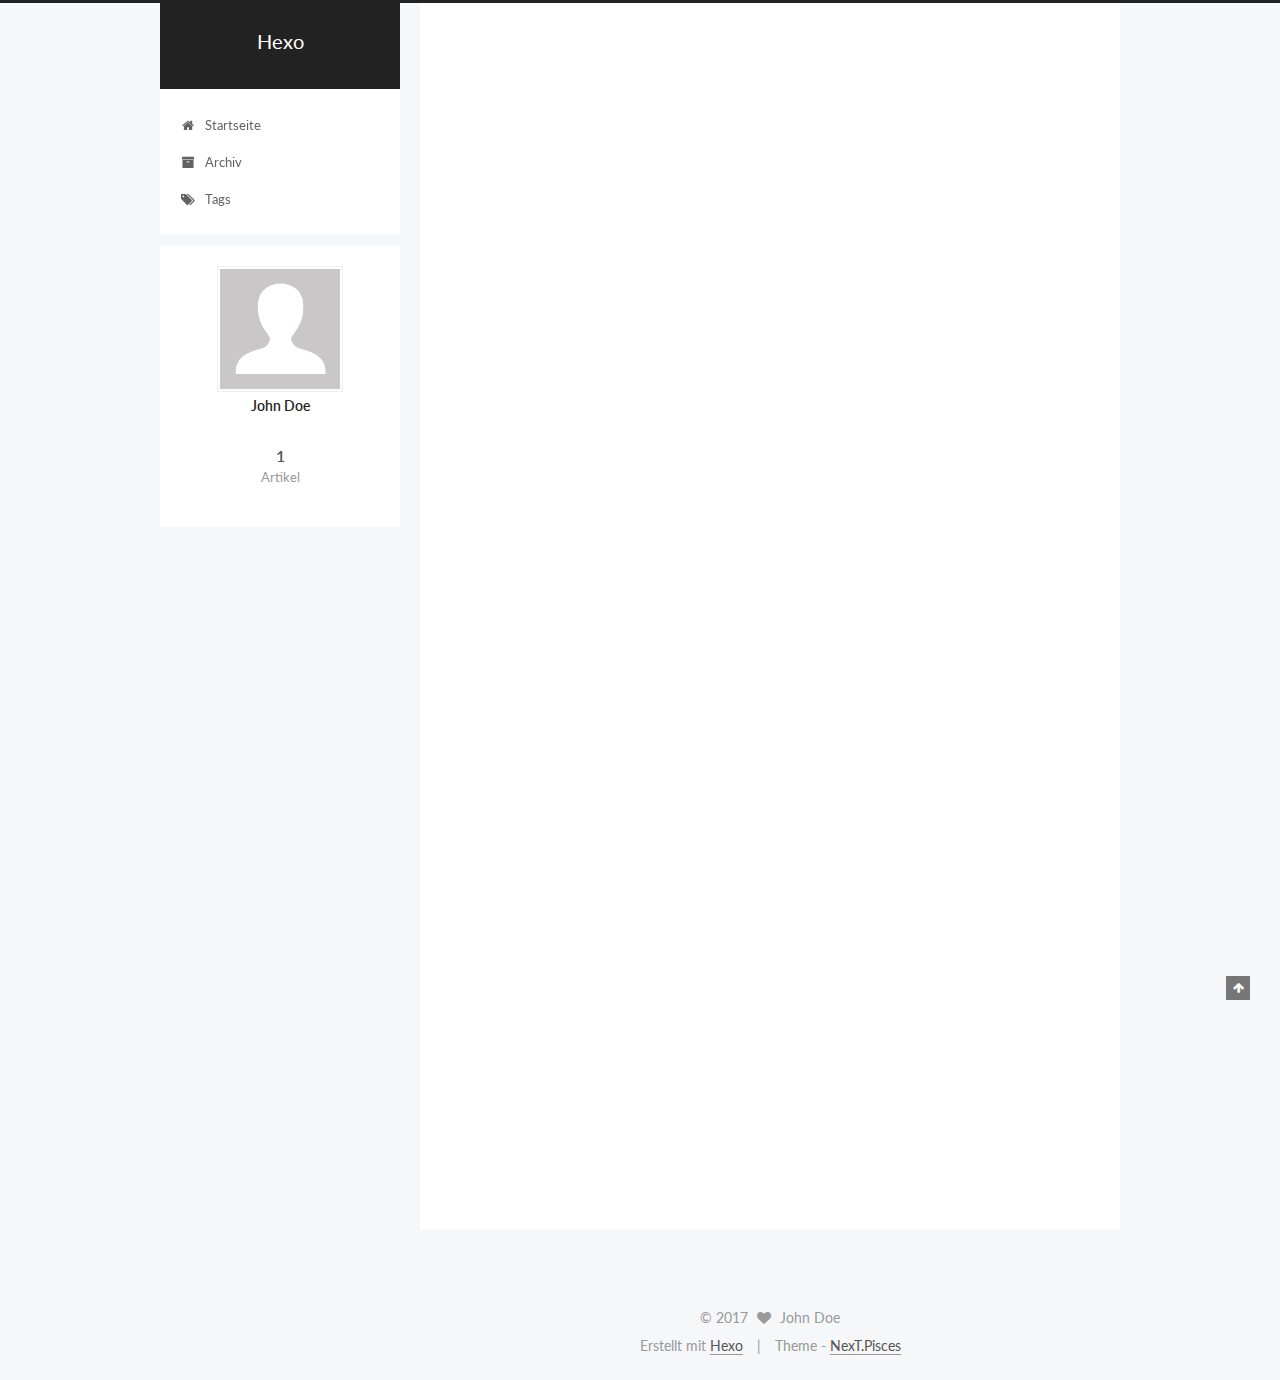
==== index.html @ c3c9bc08 "Site updated: 2017-05-30 17:55:26" ====
<!doctype html>



  


<html class="theme-next pisces use-motion" lang="">
<head>
  <meta charset="UTF-8"/>
<meta http-equiv="X-UA-Compatible" content="IE=edge" />
<meta name="viewport" content="width=device-width, initial-scale=1, maximum-scale=1"/>






<meta http-equiv="Cache-Control" content="no-transform" />
<meta http-equiv="Cache-Control" content="no-siteapp" />















  
  
  <link href="/lib/fancybox/source/jquery.fancybox.css?v=2.1.5" rel="stylesheet" type="text/css" />




  
  
  
  

  
    
    
  

  

  

  

  

  
    
    
    <link href="//fonts.googleapis.com/css?family=Lato:300,300italic,400,400italic,700,700italic&subset=latin,latin-ext" rel="stylesheet" type="text/css">
  






<link href="/lib/font-awesome/css/font-awesome.min.css?v=4.6.2" rel="stylesheet" type="text/css" />

<link href="/css/main.css?v=5.1.1" rel="stylesheet" type="text/css" />


  <meta name="keywords" content="Hexo, NexT" />








  <link rel="shortcut icon" type="image/x-icon" href="/favicon.ico?v=5.1.1" />






<meta property="og:type" content="website">
<meta property="og:title" content="Hexo">
<meta property="og:url" content="http://yoursite.com/index.html">
<meta property="og:site_name" content="Hexo">
<meta name="twitter:card" content="summary">
<meta name="twitter:title" content="Hexo">



<script type="text/javascript" id="hexo.configurations">
  var NexT = window.NexT || {};
  var CONFIG = {
    root: '/',
    scheme: 'Pisces',
    sidebar: {"position":"left","display":"post","offset":12,"offset_float":0,"b2t":false,"scrollpercent":false},
    fancybox: true,
    motion: true,
    duoshuo: {
      userId: '0',
      author: 'Author'
    },
    algolia: {
      applicationID: '',
      apiKey: '',
      indexName: '',
      hits: {"per_page":10},
      labels: {"input_placeholder":"Search for Posts","hits_empty":"We didn't find any results for the search: ${query}","hits_stats":"${hits} results found in ${time} ms"}
    }
  };
</script>



  <link rel="canonical" href="http://yoursite.com/"/>





  <title>Hexo</title>
</head>

<body itemscope itemtype="http://schema.org/WebPage" lang="">

  















  
  
    
  

  <div class="container sidebar-position-left 
   page-home 
 ">
    <div class="headband"></div>

    <header id="header" class="header" itemscope itemtype="http://schema.org/WPHeader">
      <div class="header-inner"><div class="site-brand-wrapper">
  <div class="site-meta ">
    

    <div class="custom-logo-site-title">
      <a href="/"  class="brand" rel="start">
        <span class="logo-line-before"><i></i></span>
        <span class="site-title">Hexo</span>
        <span class="logo-line-after"><i></i></span>
      </a>
    </div>
      
        <p class="site-subtitle"></p>
      
  </div>

  <div class="site-nav-toggle">
    <button>
      <span class="btn-bar"></span>
      <span class="btn-bar"></span>
      <span class="btn-bar"></span>
    </button>
  </div>
</div>

<nav class="site-nav">
  

  
    <ul id="menu" class="menu">
      
        
        <li class="menu-item menu-item-home">
          <a href="/" rel="section">
            
              <i class="menu-item-icon fa fa-fw fa-home"></i> <br />
            
            Startseite
          </a>
        </li>
      
        
        <li class="menu-item menu-item-archives">
          <a href="/archives" rel="section">
            
              <i class="menu-item-icon fa fa-fw fa-archive"></i> <br />
            
            Archiv
          </a>
        </li>
      
        
        <li class="menu-item menu-item-tags">
          <a href="/tags" rel="section">
            
              <i class="menu-item-icon fa fa-fw fa-tags"></i> <br />
            
            Tags
          </a>
        </li>
      

      
    </ul>
  

  
</nav>



 </div>
    </header>

    <main id="main" class="main">
      <div class="main-inner">
        <div class="content-wrap">
          <div id="content" class="content">
            
  <section id="posts" class="posts-expand">
    
      

  

  
  
  

  <article class="post post-type-normal " itemscope itemtype="http://schema.org/Article">
    <link itemprop="mainEntityOfPage" href="http://yoursite.com/2017/05/23/OGC SWE框架之传感器观测接入与异常探测/">

    <span hidden itemprop="author" itemscope itemtype="http://schema.org/Person">
      <meta itemprop="name" content="John Doe">
      <meta itemprop="description" content="">
      <meta itemprop="image" content="/images/avatar.gif">
    </span>

    <span hidden itemprop="publisher" itemscope itemtype="http://schema.org/Organization">
      <meta itemprop="name" content="Hexo">
    </span>

    
      <header class="post-header">

        
        
          <h1 class="post-title" itemprop="name headline">
                
                <a class="post-title-link" href="/2017/05/23/OGC SWE框架之传感器观测接入与异常探测/" itemprop="url">OGC SWE传感器网络服务之异构传感器观测数据接入与异常探测</a></h1>
        

        <div class="post-meta">
          <span class="post-time">
            
              <span class="post-meta-item-icon">
                <i class="fa fa-calendar-o"></i>
              </span>
              
                <span class="post-meta-item-text">Veröffentlicht am</span>
              
              <time title="Post created" itemprop="dateCreated datePublished" datetime="2017-05-23T12:24:16+08:00">
                2017-05-23
              </time>
            

            

            
          </span>

          

          
            
          

          
          

          

          

          

        </div>
      </header>
    

    <div class="post-body" itemprop="articleBody">

      
      

      
        
          
            <h2 id="OGC-SWE全称-Sensor-Web-Enablement-是OGC提出的传感器建模与服务标准，分为建模标准与服务标准两部分。"><a href="#OGC-SWE全称-Sensor-Web-Enablement-是OGC提出的传感器建模与服务标准，分为建模标准与服务标准两部分。" class="headerlink" title="OGC SWE全称 Sensor Web Enablement,是OGC提出的传感器建模与服务标准，分为建模标准与服务标准两部分。"></a><a href="http://www.opengeospatial.org/ogc/markets-technologies/swe/" target="_blank" rel="external">OGC SWE</a>全称 Sensor Web Enablement,是OGC提出的传感器建模与服务标准，分为建模标准与服务标准两部分。</h2><blockquote>
<ul>
<li>建模标准<ul>
<li>建模标准有传感器建模语言<a href="http://www.opengeospatial.org/standards/sensorML/" target="_blank" rel="external">SenorML</a>(Sensor Model Language),</li>
<li>传感器观测与测量建模语言<a href="http://www.opengeospatial.org/standards/om" target="_blank" rel="external">O&amp;M</a>(Observation and Measurement),</li>
<li>传感器常用数据模型编码标准<a href="http://www.opengeospatial.org/standards/swecommon" target="_blank" rel="external">SWECommon</a>(SWE Common Data Model Encoding Standard)</li>
<li>事件建模语言<a href="http://portal.opengeospatial.org/files/?artifact_id=29566" target="_blank" rel="external">EML</a>(Event Pattern Markup Language,该建模语言尚处于discussion paper状态)</li>
</ul>
</li>
</ul>
</blockquote>
<ul>
<li>服务标准<ul>
<li>传感器观测服务<a href="http://www.opengeospatial.org/standards/sos" target="_blank" rel="external">SOS</a>(Sensor Observation Service)</li>
<li>传感器异常探测服务<a href="http://portal.opengeospatial.org/files/?artifact_id=29576" target="_blank" rel="external">SES</a>(Sensor Event Service)</li>
<li>传感器处理服务<a href="http://portal.opengeospatial.org/files/?artifact_id=32766" target="_blank" rel="external">WPS</a>(Web Processing Service)<blockquote>
<ul>
<li>传感器规划服务<a href="http://www.opengeospatial.org/standards/sps" target="_blank" rel="external">SPS</a>(Sensor Planning Service)</li>
</ul>
</blockquote>
</li>
</ul>
</li>
</ul>
<hr>
<h2 id="由于本人对SOS与SES两种服务研究较多，本文主要讲述这两种传感器工作原理"><a href="#由于本人对SOS与SES两种服务研究较多，本文主要讲述这两种传感器工作原理" class="headerlink" title="由于本人对SOS与SES两种服务研究较多，本文主要讲述这两种传感器工作原理"></a>由于本人对SOS与SES两种服务研究较多，本文主要讲述这两种传感器工作原理</h2><blockquote>
<ul>
<li><p>传感器观测数据接入服务(SOS)<br>传感器数据观测接入服务实习并非由单纯的由SOS标准实现，其包含了Sensor Markup Language、O&amp;M、SWECommon与Sensor Observation Service四个SWE标准，其中前三者主要是用于实现传感器建模与传感器观测数据建模，<br>Sensor Observation Service服务标准用于提供传感器观测服务请求标准，如GetCapabilities,RegisterSensor,DescribeSensor,InserObservation,GetObservation等服务。</p>
</li>
<li><p>传感器异常探测服务(SES)<br>该服务主要由</p>
</li>
</ul>
</blockquote>
<p>源码地址使用52North发布的SOS开源版本：<a href="http://52north.org/downloads/category/3-sos" target="_blank" rel="external">http://52north.org/downloads/category/3-sos</a></p>

          
        
      
    </div>

    <div>
      
    </div>

    <div>
      
    </div>

    <div>
      
    </div>

    <footer class="post-footer">
      

      

      

      
      
        <div class="post-eof"></div>
      
    </footer>
  </article>


    
  </section>

  


          </div>
          


          

        </div>
        
          
  
  <div class="sidebar-toggle">
    <div class="sidebar-toggle-line-wrap">
      <span class="sidebar-toggle-line sidebar-toggle-line-first"></span>
      <span class="sidebar-toggle-line sidebar-toggle-line-middle"></span>
      <span class="sidebar-toggle-line sidebar-toggle-line-last"></span>
    </div>
  </div>

  <aside id="sidebar" class="sidebar">
    <div class="sidebar-inner">

      

      

      <section class="site-overview sidebar-panel sidebar-panel-active">
        <div class="site-author motion-element" itemprop="author" itemscope itemtype="http://schema.org/Person">
          <img class="site-author-image" itemprop="image"
               src="/images/avatar.gif"
               alt="John Doe" />
          <p class="site-author-name" itemprop="name">John Doe</p>
           
              <p class="site-description motion-element" itemprop="description"></p>
          
        </div>
        <nav class="site-state motion-element">

          
            <div class="site-state-item site-state-posts">
              <a href="/archives">
                <span class="site-state-item-count">1</span>
                <span class="site-state-item-name">Artikel</span>
              </a>
            </div>
          

          

          

        </nav>

        

        <div class="links-of-author motion-element">
          
        </div>

        
        

        
        

        


      </section>

      

      

    </div>
  </aside>


        
      </div>
    </main>

    <footer id="footer" class="footer">
      <div class="footer-inner">
        <div class="copyright" >
  
  &copy; 
  <span itemprop="copyrightYear">2017</span>
  <span class="with-love">
    <i class="fa fa-heart"></i>
  </span>
  <span class="author" itemprop="copyrightHolder">John Doe</span>
</div>


<div class="powered-by">
  Erstellt mit  <a class="theme-link" href="https://hexo.io">Hexo</a>
</div>

<div class="theme-info">
  Theme -
  <a class="theme-link" href="https://github.com/iissnan/hexo-theme-next">
    NexT.Pisces
  </a>
</div>


        

        
      </div>
    </footer>

    
      <div class="back-to-top">
        <i class="fa fa-arrow-up"></i>
        
      </div>
    

  </div>

  

<script type="text/javascript">
  if (Object.prototype.toString.call(window.Promise) !== '[object Function]') {
    window.Promise = null;
  }
</script>









  












  
  <script type="text/javascript" src="/lib/jquery/index.js?v=2.1.3"></script>

  
  <script type="text/javascript" src="/lib/fastclick/lib/fastclick.min.js?v=1.0.6"></script>

  
  <script type="text/javascript" src="/lib/jquery_lazyload/jquery.lazyload.js?v=1.9.7"></script>

  
  <script type="text/javascript" src="/lib/velocity/velocity.min.js?v=1.2.1"></script>

  
  <script type="text/javascript" src="/lib/velocity/velocity.ui.min.js?v=1.2.1"></script>

  
  <script type="text/javascript" src="/lib/fancybox/source/jquery.fancybox.pack.js?v=2.1.5"></script>


  


  <script type="text/javascript" src="/js/src/utils.js?v=5.1.1"></script>

  <script type="text/javascript" src="/js/src/motion.js?v=5.1.1"></script>



  
  


  <script type="text/javascript" src="/js/src/affix.js?v=5.1.1"></script>

  <script type="text/javascript" src="/js/src/schemes/pisces.js?v=5.1.1"></script>



  

  


  <script type="text/javascript" src="/js/src/bootstrap.js?v=5.1.1"></script>



  


  




	





  





  





  






  





  

  

  

  

  

</body>
</html>
---- css/main.css ----
/* normalize.css v3.0.2 | MIT License | git.io/normalize */
html {
  font-family: sans-serif; /* 1 */
  -ms-text-size-adjust: 100%; /* 2 */
  -webkit-text-size-adjust: 100%; /* 2 */
}
body {
  margin: 0;
}
article,
aside,
details,
figcaption,
figure,
footer,
header,
hgroup,
main,
menu,
nav,
section,
summary {
  display: block;
}
audio,
canvas,
progress,
video {
  display: inline-block; /* 1 */
  vertical-align: baseline; /* 2 */
}
audio:not([controls]) {
  display: none;
  height: 0;
}
[hidden],
template {
  display: none;
}
a {
  background-color: transparent;
}
a:active,
a:hover {
  outline: 0;
}
abbr[title] {
  border-bottom: 1px dotted;
}
b,
strong {
  font-weight: bold;
}
dfn {
  font-style: italic;
}
h1 {
  font-size: 2em;
  margin: 0.67em 0;
}
mark {
  background: #ff0;
  color: #000;
}
small {
  font-size: 80%;
}
sub,
sup {
  font-size: 75%;
  line-height: 0;
  position: relative;
  vertical-align: baseline;
}
sup {
  top: -0.5em;
}
sub {
  bottom: -0.25em;
}
img {
  border: 0;
}
svg:not(:root) {
  overflow: hidden;
}
figure {
  margin: 1em 40px;
}
hr {
  -moz-box-sizing: content-box;
  box-sizing: content-box;
  height: 0;
}
pre {
  overflow: auto;
}
code,
kbd,
pre,
samp {
  font-family: monospace, monospace;
  font-size: 1em;
}
button,
input,
optgroup,
select,
textarea {
  color: inherit; /* 1 */
  font: inherit; /* 2 */
  margin: 0; /* 3 */
}
button {
  overflow: visible;
}
button,
select {
  text-transform: none;
}
button,
html input[type="button"],
input[type="reset"],
input[type="submit"] {
  -webkit-appearance: button; /* 2 */
  cursor: pointer; /* 3 */
}
button[disabled],
html input[disabled] {
  cursor: default;
}
button::-moz-focus-inner,
input::-moz-focus-inner {
  border: 0;
  padding: 0;
}
input {
  line-height: normal;
}
input[type="checkbox"],
input[type="radio"] {
  box-sizing: border-box; /* 1 */
  padding: 0; /* 2 */
}
input[type="number"]::-webkit-inner-spin-button,
input[type="number"]::-webkit-outer-spin-button {
  height: auto;
}
input[type="search"] {
  -webkit-appearance: textfield; /* 1 */
  -moz-box-sizing: content-box;
  -webkit-box-sizing: content-box; /* 2 */
  box-sizing: content-box;
}
input[type="search"]::-webkit-search-cancel-button,
input[type="search"]::-webkit-search-decoration {
  -webkit-appearance: none;
}
fieldset {
  border: 1px solid #c0c0c0;
  margin: 0 2px;
  padding: 0.35em 0.625em 0.75em;
}
legend {
  border: 0; /* 1 */
  padding: 0; /* 2 */
}
textarea {
  overflow: auto;
}
optgroup {
  font-weight: bold;
}
table {
  border-collapse: collapse;
  border-spacing: 0;
}
td,
th {
  padding: 0;
}
::selection {
  background: #262a30;
  color: #fff;
}
body {
  position: relative;
  font-family: 'Lato', "PingFang SC", "Microsoft YaHei", sans-serif;
  font-size: 14px;
  line-height: 2;
  color: #555;
  background: #f5f7f9;
}
@media (max-width: 767px) {
  body {
    padding-right: 0 !important;
  }
}
@media (min-width: 768px) and (max-width: 991px) {
  body {
    padding-right: 0 !important;
  }
}
@media (min-width: 1600px) {
  body {
    font-size: 16px;
  }
}
h1,
h2,
h3,
h4,
h5,
h6 {
  margin: 0;
  padding: 0;
  font-weight: bold;
  line-height: 1.5;
  font-family: 'Lato', "PingFang SC", "Microsoft YaHei", sans-serif;
}
h2,
h3,
h4,
h5,
h6 {
  margin: 20px 0 15px;
}
h1 {
  font-size: 22px;
}
@media (max-width: 767px) {
  h1 {
    font-size: 18px;
  }
}
h2 {
  font-size: 20px;
}
@media (max-width: 767px) {
  h2 {
    font-size: 16px;
  }
}
h3 {
  font-size: 18px;
}
@media (max-width: 767px) {
  h3 {
    font-size: 14px;
  }
}
h4 {
  font-size: 16px;
}
@media (max-width: 767px) {
  h4 {
    font-size: 12px;
  }
}
h5 {
  font-size: 14px;
}
@media (max-width: 767px) {
  h5 {
    font-size: 10px;
  }
}
h6 {
  font-size: 12px;
}
@media (max-width: 767px) {
  h6 {
    font-size: 8px;
  }
}
p {
  margin: 0 0 25px 0;
}
a {
  color: #555;
  text-decoration: none;
  border-bottom: 1px solid #999;
  word-wrap: break-word;
}
a:hover {
  color: #222;
  border-bottom-color: #222;
}
blockquote {
  margin: 0;
  padding: 0;
}
img {
  display: block;
  margin: auto;
  max-width: 100%;
  height: auto;
}
hr {
  margin: 40px 0;
  height: 3px;
  border: none;
  background-color: #ddd;
  background-image: repeating-linear-gradient(-45deg, #fff, #fff 4px, transparent 4px, transparent 8px);
}
blockquote {
  padding: 0 15px;
  color: #666;
  border-left: 4px solid #ddd;
}
blockquote cite::before {
  content: "-";
  padding: 0 5px;
}
dt {
  font-weight: 700;
}
dd {
  margin: 0;
  padding: 0;
}
.text-left {
  text-align: left;
}
.text-center {
  text-align: center;
}
.text-right {
  text-align: right;
}
.text-justify {
  text-align: justify;
}
.text-nowrap {
  white-space: nowrap;
}
.text-lowercase {
  text-transform: lowercase;
}
.text-uppercase {
  text-transform: uppercase;
}
.text-capitalize {
  text-transform: capitalize;
}
.center-block {
  display: block;
  margin-left: auto;
  margin-right: auto;
}
.clearfix:before,
.clearfix:after {
  content: " ";
  display: table;
}
.clearfix:after {
  clear: both;
}
.pullquote {
  width: 45%;
}
.pullquote.left {
  float: left;
  margin-left: 5px;
  margin-right: 10px;
}
.pullquote.right {
  float: right;
  margin-left: 10px;
  margin-right: 5px;
}
.affix.affix.affix {
  position: fixed;
}
.translation {
  margin-top: -20px;
  font-size: 14px;
  color: #999;
}
.scrollbar-measure {
  width: 100px;
  height: 100px;
  overflow: scroll;
  position: absolute;
  top: -9999px;
}
.use-motion .motion-element {
  opacity: 0;
}
table {
  margin: 20px 0;
  width: 100%;
  border-collapse: collapse;
  border-spacing: 0;
  border: 1px solid #ddd;
  font-size: 14px;
  table-layout: fixed;
  word-wrap: break-all;
}
table>tbody>tr:nth-of-type(odd) {
  background-color: #f9f9f9;
}
table>tbody>tr:hover {
  background-color: #f5f5f5;
}
caption,
th,
td {
  padding: 8px;
  text-align: left;
  vertical-align: middle;
  font-weight: normal;
}
th,
td {
  border-bottom: 3px solid #ddd;
  border-right: 1px solid #eee;
}
th {
  padding-bottom: 10px;
  font-weight: 700;
}
td {
  border-bottom-width: 1px;
}
html,
body {
  height: 100%;
}
.container {
  position: relative;
  min-height: 100%;
}
.header-inner {
  margin: 0 auto;
  padding: 100px 0 70px;
  width: 700px;
}
@media (min-width: 1600px) {
  .container .header-inner {
    width: 900px;
  }
}
.main {
  padding-bottom: 150px;
}
.main-inner {
  margin: 0 auto;
  width: 700px;
}
@media (min-width: 1600px) {
  .container .main-inner {
    width: 900px;
  }
}
.footer {
  position: absolute;
  left: 0;
  bottom: 0;
  width: 100%;
  min-height: 50px;
}
.footer-inner {
  box-sizing: border-box;
  margin: 20px auto;
  width: 700px;
}
@media (min-width: 1600px) {
  .container .footer-inner {
    width: 900px;
  }
}
pre,
.highlight {
  overflow: auto;
  margin: 20px 0;
  padding: 0;
  font-size: 13px;
  color: #4d4d4c;
  background: #f7f7f7;
  line-height: 1.6;
}
pre,
code {
  font-family: consolas, Menlo, "PingFang SC", "Microsoft YaHei", monospace;
}
code {
  padding: 2px 4px;
  word-wrap: break-word;
  color: #555;
  background: #eee;
  border-radius: 3px;
  font-size: 13px;
}
pre code {
  padding: 0;
  color: #4d4d4c;
  background: none;
  text-shadow: none;
}
.highlight {
  border-radius: 1px;
}
.highlight pre {
  border: none;
  margin: 0;
  padding: 10px 0;
}
.highlight table {
  margin: 0;
  width: auto;
  border: none;
}
.highlight td {
  border: none;
  padding: 0;
}
.highlight figcaption {
  font-size: 1em;
  color: #4d4d4c;
  line-height: 1em;
  margin-bottom: 1em;
}
.highlight figcaption:before,
.highlight figcaption:after {
  content: " ";
  display: table;
}
.highlight figcaption:after {
  clear: both;
}
.highlight figcaption a {
  float: right;
  color: #4d4d4c;
}
.highlight figcaption a:hover {
  border-bottom-color: #4d4d4c;
}
.highlight .gutter pre {
  padding-left: 10px;
  padding-right: 10px;
  color: #869194;
  text-align: right;
  background-color: #eff2f3;
}
.highlight .code pre {
  width: 100%;
  padding-left: 10px;
  padding-right: 10px;
  background-color: #f7f7f7;
}
.highlight .line {
  height: 20px;
}
.gutter {
  -webkit-user-select: none;
  -moz-user-select: none;
  -ms-user-select: none;
  user-select: none;
}
.gist table {
  width: auto;
}
.gist table td {
  border: none;
}
pre .deletion {
  background: #fdd;
}
pre .addition {
  background: #dfd;
}
pre .meta {
  color: #8959a8;
}
pre .comment {
  color: #8e908c;
}
pre .variable,
pre .attribute,
pre .tag,
pre .regexp,
pre .ruby .constant,
pre .xml .tag .title,
pre .xml .pi,
pre .xml .doctype,
pre .html .doctype,
pre .css .id,
pre .css .class,
pre .css .pseudo {
  color: #c82829;
}
pre .number,
pre .preprocessor,
pre .built_in,
pre .literal,
pre .params,
pre .constant,
pre .command {
  color: #f5871f;
}
pre .ruby .class .title,
pre .css .rules .attribute,
pre .string,
pre .value,
pre .inheritance,
pre .header,
pre .ruby .symbol,
pre .xml .cdata,
pre .special,
pre .number,
pre .formula {
  color: #718c00;
}
pre .title,
pre .css .hexcolor {
  color: #3e999f;
}
pre .function,
pre .python .decorator,
pre .python .title,
pre .ruby .function .title,
pre .ruby .title .keyword,
pre .perl .sub,
pre .javascript .title,
pre .coffeescript .title {
  color: #4271ae;
}
pre .keyword,
pre .javascript .function {
  color: #8959a8;
}
.full-image.full-image.full-image {
  border: none;
  max-width: 100%;
  width: auto;
  margin: 20px auto;
}
@media (min-width: 992px) {
  .full-image.full-image.full-image {
    max-width: none;
    width: 118%;
    margin: 0 -9%;
  }
}
.blockquote-center,
.page-home .post-type-quote blockquote,
.page-post-detail .post-type-quote blockquote {
  position: relative;
  margin: 40px 0;
  padding: 0;
  border-left: none;
  text-align: center;
}
.blockquote-center::before,
.page-home .post-type-quote blockquote::before,
.page-post-detail .post-type-quote blockquote::before,
.blockquote-center::after,
.page-home .post-type-quote blockquote::after,
.page-post-detail .post-type-quote blockquote::after {
  position: absolute;
  content: ' ';
  display: block;
  width: 100%;
  height: 24px;
  opacity: 0.2;
  background-repeat: no-repeat;
  background-position: 0 -6px;
  background-size: 22px 22px;
}
.blockquote-center::before,
.page-home .post-type-quote blockquote::before,
.page-post-detail .post-type-quote blockquote::before {
  top: -20px;
  background-image: url("../images/quote-l.svg");
  border-top: 1px solid #ccc;
}
.blockquote-center::after,
.page-home .post-type-quote blockquote::after,
.page-post-detail .post-type-quote blockquote::after {
  bottom: -20px;
  background-image: url("../images/quote-r.svg");
  border-bottom: 1px solid #ccc;
  background-position: 100% 8px;
}
.blockquote-center p,
.page-home .post-type-quote blockquote p,
.page-post-detail .post-type-quote blockquote p,
.blockquote-center div,
.page-home .post-type-quote blockquote div,
.page-post-detail .post-type-quote blockquote div {
  text-align: center;
}
.post .post-body .group-picture img {
  box-sizing: border-box;
  padding: 0 3px;
  border: none;
}
.post .group-picture-row {
  overflow: hidden;
  margin-top: 6px;
}
.post .group-picture-row:first-child {
  margin-top: 0;
}
.post .group-picture-column {
  float: left;
}
.page-post-detail .post-body .group-picture-column {
  float: none;
  margin-top: 10px;
  width: auto !important;
}
.page-post-detail .post-body .group-picture-column img {
  margin: 0 auto;
}
.page-archive .group-picture-container {
  overflow: hidden;
}
.page-archive .group-picture-row {
  float: left;
}
.page-archive .group-picture-row:first-child {
  margin-top: 6px;
}
.page-archive .group-picture-column {
  max-width: 150px;
  max-height: 150px;
}
.note {
  padding: 20px;
  margin: 20px 0;
  border: 1px solid #eee;
  border-left-width: 5px;
  border-radius: 3px;
}
.note h2,
.note h3,
.note h4,
.note h5,
.note h6 {
  margin-top: 0;
  margin-bottom: 5px;
}
.note p:last-child {
  margin-bottom: 0;
}
.note code {
  border-radius: 3px;
}
.note+.note {
  margin-top: -5px;
}
.default {
  border-left-color: #777;
}
.default h2,
.default h3,
.default h4,
.default h5,
.default h6 {
  color: #777;
}
.primary {
  border-left-color: #428bca;
}
.primary h2,
.primary h3,
.primary h4,
.primary h5,
.primary h6 {
  color: #428bca;
}
.success {
  border-left-color: #5cb85c;
}
.success h2,
.success h3,
.success h4,
.success h5,
.success h6 {
  color: #5cb85c;
}
.danger {
  border-left-color: #d9534f;
}
.danger h2,
.danger h3,
.danger h4,
.danger h5,
.danger h6 {
  color: #d9534f;
}
.warning {
  border-left-color: #f0ad4e;
}
.warning h2,
.warning h3,
.warning h4,
.warning h5,
.warning h6 {
  color: #f0ad4e;
}
.info {
  border-left-color: #5bc0de;
}
.info h2,
.info h3,
.info h4,
.info h5,
.info h6 {
  color: #5bc0de;
}
.btn {
  display: inline-block;
  padding: 0 20px;
  font-size: 14px;
  color: #fff;
  background: #222;
  border: 2px solid #555;
  text-decoration: none;
  border-radius: 0;
  transition-property: background-color;
  transition-duration: 0.2s;
  transition-timing-function: ease-in-out;
  transition-delay: 0s;
}
.btn:hover,
.post-button .btn:hover {
  border-color: #222;
  color: #fff;
  background: #222;
}
.btn-bar {
  display: block;
  width: 22px;
  height: 2px;
  background: #555;
  border-radius: 1px;
}
.btn-bar+.btn-bar {
  margin-top: 4px;
}
.pagination {
  margin: 120px 0 40px;
  text-align: center;
  border-top: 1px solid #eee;
}
.page-number-basic,
.pagination .prev,
.pagination .next,
.pagination .page-number,
.pagination .space {
  display: inline-block;
  position: relative;
  top: -1px;
  margin: 0 10px;
  padding: 0 10px;
  line-height: 30px;
}
@media (max-width: 767px) {
  .page-number-basic,
  .pagination .prev,
  .pagination .next,
  .pagination .page-number,
  .pagination .space {
    margin: 0 5px;
  }
}
.pagination .prev,
.pagination .next,
.pagination .page-number {
  border-bottom: 0;
  border-top: 1px solid #eee;
  transition-property: border-color;
  transition-duration: 0.2s;
  transition-timing-function: ease-in-out;
  transition-delay: 0s;
}
.pagination .prev:hover,
.pagination .next:hover,
.pagination .page-number:hover {
  border-top-color: #222;
}
.pagination .space {
  padding: 0;
  margin: 0;
}
.pagination .prev {
  margin-left: 0;
}
.pagination .next {
  margin-right: 0;
}
.pagination .page-number.current {
  color: #fff;
  background: #ccc;
  border-top-color: #ccc;
}
@media (max-width: 767px) {
  .pagination {
    border-top: none;
  }
  .pagination .prev,
  .pagination .next,
  .pagination .page-number {
    margin-bottom: 10px;
    border-top: 0;
    border-bottom: 1px solid #eee;
  }
  .pagination .prev:hover,
  .pagination .next:hover,
  .pagination .page-number:hover {
    border-bottom-color: #222;
  }
}
.comments {
  margin: 60px 20px 0;
}
.tag-cloud {
  text-align: center;
}
.tag-cloud a {
  display: inline-block;
  margin: 10px;
}
.back-to-top {
  box-sizing: border-box;
  position: fixed;
  bottom: -100px;
  right: 30px;
  z-index: 1050;
  padding: 0 6px;
  width: 24px;
  background: #222;
  font-size: 12px;
  opacity: 0.6;
  color: #fff;
  cursor: pointer;
  text-align: center;
  -webkit-transform: translateZ(0);
  transition-property: bottom;
  transition-duration: 0.2s;
  transition-timing-function: ease-in-out;
  transition-delay: 0s;
}
@media (max-width: 767px) {
  .back-to-top {
    display: none;
  }
}
@media (min-width: 768px) and (max-width: 991px) {
  .back-to-top {
    display: none;
  }
}
.back-to-top.back-to-top-on {
  bottom: 30px;
}
.header {
  background: transparent;
}
.header-inner {
  position: relative;
}
.headband {
  height: 3px;
  background: #222;
}
.site-meta {
  margin: 0;
  text-align: center;
}
@media (max-width: 767px) {
  .site-meta {
    text-align: center;
  }
}
.brand {
  position: relative;
  display: inline-block;
  padding: 0 40px;
  color: #fff;
  background: #222;
  border-bottom: none;
}
.brand:hover {
  color: #fff;
}
.logo {
  display: inline-block;
  margin-right: 5px;
  line-height: 36px;
  vertical-align: top;
}
.site-title {
  display: inline-block;
  vertical-align: top;
  line-height: 36px;
  font-size: 20px;
  font-weight: normal;
  font-family: 'Lato', "PingFang SC", "Microsoft YaHei", sans-serif;
}
.site-subtitle {
  margin-top: 10px;
  font-size: 13px;
  color: #ddd;
}
.use-motion .brand {
  opacity: 0;
}
.use-motion .logo,
.use-motion .site-title,
.use-motion .site-subtitle {
  opacity: 0;
  position: relative;
  top: -10px;
}
.site-nav-toggle {
  display: none;
  position: absolute;
  top: 10px;
  left: 10px;
}
@media (max-width: 767px) {
  .site-nav-toggle {
    display: block;
  }
}
.site-nav-toggle button {
  margin-top: 2px;
  padding: 9px 10px;
  background: transparent;
  border: none;
}
@media (max-width: 767px) {
  .site-nav {
    display: none;
    margin: 0 -10px;
    padding: 0 10px;
    clear: both;
    border-top: 1px solid #ddd;
  }
}
@media (min-width: 768px) and (max-width: 991px) {
  .site-nav {
    display: block !important;
  }
}
@media (min-width: 992px) {
  .site-nav {
    display: block !important;
  }
}
.menu {
  margin-top: 20px;
  padding-left: 0;
  text-align: center;
}
.menu .menu-item {
  display: inline-block;
  margin: 0 10px;
  list-style: none;
}
@media screen and (max-width: 767px) {
  .menu .menu-item {
    margin-top: 10px;
  }
}
.menu .menu-item a {
  display: block;
  font-size: 13px;
  line-height: inherit;
  border-bottom: 1px solid transparent;
  transition-property: border-color;
  transition-duration: 0.2s;
  transition-timing-function: ease-in-out;
  transition-delay: 0s;
}
.menu .menu-item a:hover,
.menu-item-active a {
  border-bottom-color: #222;
}
.menu .menu-item .fa {
  margin-right: 5px;
}
.use-motion .menu-item {
  opacity: 0;
}
.post-body {
  font-family: 'Lato', "PingFang SC", "Microsoft YaHei", sans-serif;
}
@media (max-width: 767px) {
  .post-body {
    word-break: break-word;
  }
}
.post-body .fancybox img {
  display: block !important;
  margin: 0 auto;
  cursor: pointer;
  cursor: zoom-in;
  cursor: -webkit-zoom-in;
}
.post-body .image-caption,
.post-body .figure .caption {
  margin: 10px auto 15px;
  text-align: center;
  font-size: 14px;
  color: #999;
  font-weight: bold;
  line-height: 1;
}
.post-sticky-flag {
  display: inline-block;
  font-size: 16px;
  -ms-transform: rotate(30deg);
  -webkit-transform: rotate(30deg);
  -moz-transform: rotate(30deg);
  -ms-transform: rotate(30deg);
  -o-transform: rotate(30deg);
  transform: rotate(30deg);
}
.posts-expand {
  padding-top: 40px;
}
@media (max-width: 767px) {
  .posts-expand {
    margin: 0 20px;
  }
  .post-body pre {
    padding: 10px;
  }
  .post-body pre .gutter pre {
    padding-right: 10px;
  }
  .post-body .highlight {
    margin-left: 0px;
    margin-right: 0px;
    padding: 0;
  }
  .post-body .highlight .gutter pre {
    padding-right: 10px;
  }
}
@media (min-width: 992px) {
  .posts-expand .post-body {
    text-align: justify;
  }
}
.posts-expand .post-body h2,
.posts-expand .post-body h3,
.posts-expand .post-body h4,
.posts-expand .post-body h5,
.posts-expand .post-body h6 {
  padding-top: 10px;
}
.posts-expand .post-body h2 .header-anchor,
.posts-expand .post-body h3 .header-anchor,
.posts-expand .post-body h4 .header-anchor,
.posts-expand .post-body h5 .header-anchor,
.posts-expand .post-body h6 .header-anchor {
  float: right;
  margin-left: 10px;
  color: #ccc;
  border-bottom-style: none;
  visibility: hidden;
}
.posts-expand .post-body h2 .header-anchor:hover,
.posts-expand .post-body h3 .header-anchor:hover,
.posts-expand .post-body h4 .header-anchor:hover,
.posts-expand .post-body h5 .header-anchor:hover,
.posts-expand .post-body h6 .header-anchor:hover {
  color: inherit;
}
.posts-expand .post-body h2:hover .header-anchor,
.posts-expand .post-body h3:hover .header-anchor,
.posts-expand .post-body h4:hover .header-anchor,
.posts-expand .post-body h5:hover .header-anchor,
.posts-expand .post-body h6:hover .header-anchor {
  visibility: visible;
}
.posts-expand .post-body ul li {
  list-style: circle;
}
.posts-expand .post-body img {
  box-sizing: border-box;
  margin: auto;
  padding: 3px;
  border: 1px solid #ddd;
}
.posts-expand .fancybox img {
  margin: 0 auto;
}
@media (max-width: 767px) {
  .posts-collapse {
    margin: 0 20px;
  }
  .posts-collapse .post-title,
  .posts-collapse .post-meta {
    display: block;
    width: auto;
    text-align: left;
  }
}
.posts-collapse {
  position: relative;
  z-index: 1010;
  margin-left: 55px;
}
.posts-collapse::after {
  content: " ";
  position: absolute;
  top: 20px;
  left: 0;
  margin-left: -2px;
  width: 4px;
  height: 100%;
  background: #f5f5f5;
  z-index: -1;
}
@media (max-width: 767px) {
  .posts-collapse {
    margin: 0 20px;
  }
}
.posts-collapse .collection-title {
  position: relative;
  margin: 60px 0;
}
.posts-collapse .collection-title h2 {
  margin-left: 20px;
}
.posts-collapse .collection-title small {
  color: #bbb;
  margin-left: 5px;
}
.posts-collapse .collection-title::before {
  content: " ";
  position: absolute;
  left: 0;
  top: 50%;
  margin-left: -4px;
  margin-top: -4px;
  width: 8px;
  height: 8px;
  background: #bbb;
  border-radius: 50%;
}
.posts-collapse .post {
  margin: 30px 0;
}
.posts-collapse .post-header {
  position: relative;
  transition-duration: 0.2s;
  transition-timing-function: ease-in-out;
  transition-delay: 0s;
  transition-property: border;
  border-bottom: 1px dashed #ccc;
}
.posts-collapse .post-header::before {
  content: " ";
  position: absolute;
  left: 0;
  top: 12px;
  width: 6px;
  height: 6px;
  margin-left: -4px;
  background: #bbb;
  border-radius: 50%;
  border: 1px solid #fff;
  transition-duration: 0.2s;
  transition-timing-function: ease-in-out;
  transition-delay: 0s;
  transition-property: background;
}
.posts-collapse .post-header:hover {
  border-bottom-color: #666;
}
.posts-collapse .post-header:hover::before {
  background: #222;
}
.posts-collapse .post-meta {
  position: absolute;
  font-size: 12px;
  left: 20px;
  top: 5px;
}
.posts-collapse .post-comments-count {
  display: none;
}
.posts-collapse .post-title {
  margin-left: 60px;
  font-size: 16px;
  font-weight: normal;
  line-height: inherit;
}
.posts-collapse .post-title::after {
  margin-left: 3px;
  opacity: 0.6;
}
.posts-collapse .post-title a {
  color: #666;
  border-bottom: none;
}
.page-home .post-type-quote .post-header,
.page-post-detail .post-type-quote .post-header,
.page-home .post-type-quote .post-tags,
.page-post-detail .post-type-quote .post-tags {
  display: none;
}
.posts-expand .post-title {
  font-size: 26px;
  text-align: center;
  word-break: break-word;
  font-weight: 400;
}
@media (max-width: 767px) {
  .posts-expand .post-title {
    font-size: 22px;
  }
}
.posts-expand .post-title-link {
  display: inline-block;
  position: relative;
  color: #555;
  border-bottom: none;
  line-height: 1.2;
  vertical-align: top;
}
.posts-expand .post-title-link::before {
  content: "";
  position: absolute;
  width: 100%;
  height: 2px;
  bottom: 0;
  left: 0;
  background-color: #000;
  visibility: hidden;
  -webkit-transform: scaleX(0);
  -moz-transform: scaleX(0);
  -ms-transform: scaleX(0);
  -o-transform: scaleX(0);
  transform: scaleX(0);
  transition-duration: 0.2s;
  transition-timing-function: ease-in-out;
  transition-delay: 0s;
}
.posts-expand .post-title-link:hover::before {
  visibility: visible;
  -webkit-transform: scaleX(1);
  -moz-transform: scaleX(1);
  -ms-transform: scaleX(1);
  -o-transform: scaleX(1);
  transform: scaleX(1);
}
.posts-expand .post-title-link .fa {
  font-size: 16px;
}
.posts-expand .post-meta {
  margin: 3px 0 60px 0;
  color: #999;
  font-family: 'Lato', "PingFang SC", "Microsoft YaHei", sans-serif;
  font-size: 12px;
  text-align: center;
}
.posts-expand .post-meta .post-category-list {
  display: inline-block;
  margin: 0;
  padding: 3px;
}
.posts-expand .post-meta .post-category-list-link {
  color: #999;
}
.posts-expand .post-meta .post-description {
  font-size: 14px;
  margin-top: 2px;
}
.post-wordcount {
  display: inline-block;
}
.post-meta-divider {
  margin: 0 0.5em;
}
.post-meta-item-icon {
  margin-right: 3px;
}
@media (min-width: 768px) and (max-width: 991px) {
  .post-meta-item-icon {
    display: inline-block;
  }
}
@media (max-width: 767px) {
  .post-meta-item-icon {
    display: inline-block;
  }
}
@media (min-width: 768px) and (max-width: 991px) {
  .post-meta-item-text {
    display: none;
  }
}
@media (max-width: 767px) {
  .post-meta-item-text {
    display: none;
  }
}
@media (max-width: 767px) {
  .posts-expand .post-comments-count {
    display: none;
  }
}
.social-like {
  font-size: 14px;
  height: 20px;
  text-align: center;
  border-top: 1px solid #eee;
  padding-top: 9px;
  margin-top: 45px;
  display: flex;
  justify-content: center;
}
.vk_like {
  width: 85px;
  height: 21px;
  padding-top: 7px;
  align-self: center;
}
.fb_like {
  height: 30px;
  align-self: center;
}
.post-button {
  margin-top: 50px;
}
.post-button .btn {
  color: #555;
  font-size: 14px;
  background: #fff;
  border-radius: 2px;
  line-height: 2;
  margin: 0 4px 8px 4px;
}
.post-button .fa-fw {
  width: 1.285714285714286em;
  text-align: left;
}
.posts-expand .post-tags {
  margin-top: 40px;
  text-align: center;
}
.posts-expand .post-tags a {
  display: inline-block;
  margin-right: 10px;
  font-size: 13px;
}
.post-nav {
  display: table;
  margin-top: 15px;
  width: 100%;
  border-top: 1px solid #eee;
}
.post-nav-divider {
  display: table-cell;
  width: 10%;
}
.post-nav-item {
  display: table-cell;
  padding: 10px 0 0 0;
  width: 45%;
  vertical-align: top;
}
.post-nav-item a {
  position: relative;
  display: block;
  line-height: 25px;
  font-size: 14px;
  color: #555;
  border-bottom: none;
}
.post-nav-item a:hover {
  color: #222;
  border-bottom: none;
}
.post-nav-item a:active {
  top: 2px;
}
.post-nav-item .fa {
  position: absolute;
  top: 8px;
  left: 0;
  font-size: 12px;
}
.post-nav-next a {
  padding-left: 15px;
}
.post-nav-prev {
  text-align: right;
}
.post-nav-prev a {
  padding-right: 15px;
}
.post-nav-prev .fa {
  right: 0;
  left: auto;
}
.posts-expand .post-eof {
  display: block;
  margin: 80px auto 60px;
  width: 8%;
  height: 1px;
  background: #ccc;
  text-align: center;
}
.post:last-child .post-eof.post-eof.post-eof {
  display: none;
}
.post-gallery {
  display: table;
  table-layout: fixed;
  width: 100%;
  border-collapse: separate;
}
.post-gallery-row {
  display: table-row;
}
.post-gallery .post-gallery-img {
  display: table-cell;
  text-align: center;
  vertical-align: middle;
  border: none;
}
.post-gallery .post-gallery-img img {
  max-width: 100%;
  max-height: 100%;
  border: none;
}
.fancybox-close,
.fancybox-close:hover {
  border: none;
}
.sidebar {
  position: fixed;
  right: 0;
  top: 0;
  bottom: 0;
  width: 0;
  z-index: 1040;
  box-shadow: inset 0 2px 6px #000;
  background: #222;
  -webkit-transform: translateZ(0);
}
.sidebar a {
  color: #999;
  border-bottom-color: #555;
}
.sidebar a:hover {
  color: #eee;
}
@media (min-width: 768px) and (max-width: 991px) {
  .sidebar {
    display: none !important;
  }
}
@media (max-width: 767px) {
  .sidebar {
    display: none !important;
  }
}
.sidebar-inner {
  position: relative;
  padding: 20px 10px;
  color: #999;
  text-align: center;
}
.sidebar-toggle {
  position: fixed;
  right: 30px;
  bottom: 45px;
  width: 14px;
  height: 14px;
  padding: 5px;
  background: #222;
  line-height: 0;
  z-index: 1050;
  cursor: pointer;
  -webkit-transform: translateZ(0);
}
@media (min-width: 768px) and (max-width: 991px) {
  .sidebar-toggle {
    display: none;
  }
}
@media (max-width: 767px) {
  .sidebar-toggle {
    display: none;
  }
}
.sidebar-toggle-line {
  position: relative;
  display: inline-block;
  vertical-align: top;
  height: 2px;
  width: 100%;
  background: #fff;
  margin-top: 3px;
}
.sidebar-toggle-line:first-child {
  margin-top: 0;
}
.site-author-image {
  display: block;
  margin: 0 auto;
  padding: 2px;
  max-width: 120px;
  height: auto;
  border: 1px solid #eee;
}
.site-author-name {
  margin: 0;
  text-align: center;
  color: #222;
  font-weight: 600;
}
.site-description {
  margin-top: 0;
  text-align: center;
  font-size: 13px;
  color: #999;
}
.site-state {
  overflow: hidden;
  line-height: 1.4;
  white-space: nowrap;
  text-align: center;
}
.site-state-item {
  display: inline-block;
  padding: 0 15px;
  border-left: 1px solid #eee;
}
.site-state-item:first-child {
  border-left: none;
}
.site-state-item a {
  border-bottom: none;
}
.site-state-item-count {
  display: block;
  text-align: center;
  color: inherit;
  font-weight: 600;
  font-size: 16px;
}
.site-state-item-name {
  font-size: 13px;
  color: #999;
}
.feed-link {
  margin-top: 20px;
}
.feed-link a {
  display: inline-block;
  padding: 0 15px;
  color: #fc6423;
  border: 1px solid #fc6423;
  border-radius: 4px;
}
.feed-link a i {
  color: #fc6423;
  font-size: 14px;
}
.feed-link a:hover {
  color: #fff;
  background: #fc6423;
}
.feed-link a:hover i {
  color: #fff;
}
.links-of-author {
  margin-top: 20px;
}
.links-of-author a {
  display: inline-block;
  vertical-align: middle;
  margin-right: 10px;
  margin-bottom: 10px;
  border-bottom-color: #555;
  font-size: 13px;
}
.links-of-author a:before {
  display: inline-block;
  vertical-align: middle;
  margin-right: 3px;
  content: " ";
  width: 4px;
  height: 4px;
  border-radius: 50%;
  background: #7a47d1;
}
.links-of-blogroll {
  font-size: 13px;
}
.links-of-blogroll-title {
  margin-top: 20px;
  font-size: 14px;
  font-weight: 600;
}
.links-of-blogroll-list {
  margin: 0;
  padding: 0;
  list-style: none;
}
.links-of-blogroll-item {
  padding: 2px 10px;
}
.sidebar-nav {
  margin: 0 0 20px;
  padding-left: 0;
}
.sidebar-nav li {
  display: inline-block;
  cursor: pointer;
  border-bottom: 1px solid transparent;
  font-size: 14px;
  color: #555;
}
.sidebar-nav li:hover {
  color: #fc6423;
}
.page-post-detail .sidebar-nav-toc {
  padding: 0 5px;
}
.page-post-detail .sidebar-nav-overview {
  margin-left: 10px;
}
.sidebar-nav .sidebar-nav-active {
  color: #fc6423;
  border-bottom-color: #fc6423;
}
.sidebar-nav .sidebar-nav-active:hover {
  color: #fc6423;
}
.sidebar-panel {
  display: none;
}
.sidebar-panel-active {
  display: block;
}
.post-toc-empty {
  font-size: 14px;
  color: #666;
}
.post-toc-wrap {
  overflow: hidden;
}
.post-toc {
  overflow: auto;
}
.post-toc ol {
  margin: 0;
  padding: 0 2px 5px 10px;
  text-align: left;
  list-style: none;
  font-size: 14px;
}
.post-toc ol > ol {
  padding-left: 0;
}
.post-toc ol a {
  transition-duration: 0.2s;
  transition-timing-function: ease-in-out;
  transition-delay: 0s;
  transition-property: all;
  color: #666;
  border-bottom-color: #ccc;
}
.post-toc ol a:hover {
  color: #000;
  border-bottom-color: #000;
}
.post-toc .nav-item {
  overflow: hidden;
  text-overflow: ellipsis;
  white-space: nowrap;
  line-height: 1.8;
}
.post-toc .nav .nav-child {
  display: none;
}
.post-toc .nav .active > .nav-child {
  display: block;
}
.post-toc .nav .active-current > .nav-child {
  display: block;
}
.post-toc .nav .active-current > .nav-child > .nav-item {
  display: block;
}
.post-toc .nav .active > a {
  color: #fc6423;
  border-bottom-color: #fc6423;
}
.post-toc .nav .active-current > a {
  color: #fc6423;
}
.post-toc .nav .active-current > a:hover {
  color: #fc6423;
}
.footer {
  font-size: 14px;
  color: #999;
}
.footer img {
  border: none;
}
.footer-inner {
  text-align: center;
}
.with-love {
  display: inline-block;
  margin: 0 5px;
}
.powered-by,
.theme-info {
  display: inline-block;
}
.powered-by {
  margin-right: 10px;
}
.powered-by::after {
  content: "|";
  padding-left: 10px;
}
.cc-license {
  margin-top: 10px;
  text-align: center;
}
.cc-license .cc-opacity {
  opacity: 0.7;
  border-bottom: none;
}
.cc-license .cc-opacity:hover {
  opacity: 0.9;
}
.cc-license img {
  display: inline-block;
}
.theme-next #ds-thread #ds-reset {
  color: #555;
}
.theme-next #ds-thread #ds-reset .ds-replybox {
  margin-bottom: 30px;
}
.theme-next #ds-thread #ds-reset .ds-replybox .ds-avatar,
.theme-next #ds-reset .ds-avatar img {
  box-shadow: none;
}
.theme-next #ds-thread #ds-reset .ds-textarea-wrapper {
  border-color: #c7d4e1;
  background: none;
  border-top-right-radius: 3px;
  border-top-left-radius: 3px;
}
.theme-next #ds-thread #ds-reset .ds-textarea-wrapper textarea {
  height: 60px;
}
.theme-next #ds-reset .ds-rounded-top {
  border-radius: 0;
}
.theme-next #ds-thread #ds-reset .ds-post-toolbar {
  box-sizing: border-box;
  border: 1px solid #c7d4e1;
  background: #f6f8fa;
}
.theme-next #ds-thread #ds-reset .ds-post-options {
  height: 40px;
  border: none;
  background: none;
}
.theme-next #ds-thread #ds-reset .ds-toolbar-buttons {
  top: 11px;
}
.theme-next #ds-thread #ds-reset .ds-sync {
  top: 5px;
}
.theme-next #ds-thread #ds-reset .ds-post-button {
  top: 4px;
  right: 5px;
  width: 90px;
  height: 30px;
  border: 1px solid #c5ced7;
  border-radius: 3px;
  background-image: linear-gradient(#fbfbfc, #f5f7f9);
  color: #60676d;
}
.theme-next #ds-thread #ds-reset .ds-post-button:hover {
  background-position: 0 -30px;
  color: #60676d;
}
.theme-next #ds-thread #ds-reset .ds-comments-info {
  padding: 10px 0;
}
.theme-next #ds-thread #ds-reset .ds-sort {
  display: none;
}
.theme-next #ds-thread #ds-reset li.ds-tab a.ds-current {
  border: none;
  background: #f6f8fa;
  color: #60676d;
}
.theme-next #ds-thread #ds-reset li.ds-tab a.ds-current:hover {
  background-color: #e9f0f7;
  color: #60676d;
}
.theme-next #ds-thread #ds-reset li.ds-tab a {
  border-radius: 2px;
  padding: 5px;
}
.theme-next #ds-thread #ds-reset .ds-login-buttons p {
  color: #999;
  line-height: 36px;
}
.theme-next #ds-thread #ds-reset .ds-login-buttons .ds-service-list li {
  height: 28px;
}
.theme-next #ds-thread #ds-reset .ds-service-list a {
  background: none;
  padding: 5px;
  border: 1px solid;
  border-radius: 3px;
  text-align: center;
}
.theme-next #ds-thread #ds-reset .ds-service-list a:hover {
  color: #fff;
  background: #666;
}
.theme-next #ds-thread #ds-reset .ds-service-list .ds-weibo {
  color: #fc9b00;
  border-color: #fc9b00;
}
.theme-next #ds-thread #ds-reset .ds-service-list .ds-weibo:hover {
  background: #fc9b00;
}
.theme-next #ds-thread #ds-reset .ds-service-list .ds-qq {
  color: #60a3ec;
  border-color: #60a3ec;
}
.theme-next #ds-thread #ds-reset .ds-service-list .ds-qq:hover {
  background: #60a3ec;
}
.theme-next #ds-thread #ds-reset .ds-service-list .ds-renren {
  color: #2e7ac4;
  border-color: #2e7ac4;
}
.theme-next #ds-thread #ds-reset .ds-service-list .ds-renren:hover {
  background: #2e7ac4;
}
.theme-next #ds-thread #ds-reset .ds-service-list .ds-douban {
  color: #37994c;
  border-color: #37994c;
}
.theme-next #ds-thread #ds-reset .ds-service-list .ds-douban:hover {
  background: #37994c;
}
.theme-next #ds-thread #ds-reset .ds-service-list .ds-kaixin {
  color: #fef20d;
  border-color: #fef20d;
}
.theme-next #ds-thread #ds-reset .ds-service-list .ds-kaixin:hover {
  background: #fef20d;
}
.theme-next #ds-thread #ds-reset .ds-service-list .ds-netease {
  color: #f00;
  border-color: #f00;
}
.theme-next #ds-thread #ds-reset .ds-service-list .ds-netease:hover {
  background: #f00;
}
.theme-next #ds-thread #ds-reset .ds-service-list .ds-sohu {
  color: #ffcb05;
  border-color: #ffcb05;
}
.theme-next #ds-thread #ds-reset .ds-service-list .ds-sohu:hover {
  background: #ffcb05;
}
.theme-next #ds-thread #ds-reset .ds-service-list .ds-baidu {
  color: #2831e0;
  border-color: #2831e0;
}
.theme-next #ds-thread #ds-reset .ds-service-list .ds-baidu:hover {
  background: #2831e0;
}
.theme-next #ds-thread #ds-reset .ds-service-list .ds-google {
  color: #166bec;
  border-color: #166bec;
}
.theme-next #ds-thread #ds-reset .ds-service-list .ds-google:hover {
  background: #166bec;
}
.theme-next #ds-thread #ds-reset .ds-service-list .ds-weixin {
  color: #00ce0d;
  border-color: #00ce0d;
}
.theme-next #ds-thread #ds-reset .ds-service-list .ds-weixin:hover {
  background: #00ce0d;
}
.theme-next #ds-thread #ds-reset .ds-service-list .ds-more-services {
  border: none;
}
.theme-next #ds-thread #ds-reset .ds-service-list .ds-more-services:hover {
  background: none;
}
.theme-next #ds-reset .duoshuo-ua-admin {
  display: inline-block;
  color: #f00;
}
.theme-next #ds-reset .duoshuo-ua-platform,
.theme-next #ds-reset .duoshuo-ua-browser {
  color: #ccc;
}
.theme-next #ds-reset .duoshuo-ua-platform .fa,
.theme-next #ds-reset .duoshuo-ua-browser .fa {
  display: inline-block;
  margin-right: 3px;
}
.theme-next #ds-reset .duoshuo-ua-separator {
  display: inline-block;
  margin-left: 5px;
}
.theme-next .this_ua {
  background-color: #ccc !important;
  border-radius: 4px;
  padding: 0 5px !important;
  margin: 1px 1px !important;
  border: 1px solid #bbb !important;
  color: #fff;
  display: inline-block !important;
}
.theme-next .this_ua.admin {
  background-color: #d9534f !important;
  border-color: #d9534f !important;
}
.theme-next .this_ua.platform.iOS,
.theme-next .this_ua.platform.Mac,
.theme-next .this_ua.platform.Windows {
  background-color: #39b3d7 !important;
  border-color: #46b8da !important;
}
.theme-next .this_ua.platform.Linux {
  background-color: #3a3a3a !important;
  border-color: #1f1f1f !important;
}
.theme-next .this_ua.platform.Android {
  background-color: #00c47d !important;
  border-color: #01b171 !important;
}
.theme-next .this_ua.browser.Mobile,
.theme-next .this_ua.browser.Chrome {
  background-color: #5cb85c !important;
  border-color: #4cae4c !important;
}
.theme-next .this_ua.browser.Firefox {
  background-color: #f0ad4e !important;
  border-color: #eea236 !important;
}
.theme-next .this_ua.browser.Maxthon,
.theme-next .this_ua.browser.IE {
  background-color: #428bca !important;
  border-color: #357ebd !important;
}
.theme-next .this_ua.browser.baidu,
.theme-next .this_ua.browser.UCBrowser,
.theme-next .this_ua.browser.Opera {
  background-color: #d9534f !important;
  border-color: #d43f3a !important;
}
.theme-next .this_ua.browser.Android,
.theme-next .this_ua.browser.QQBrowser {
  background-color: #78ace9 !important;
  border-color: #4cae4c !important;
}
.cloud-tie-wrapper img {
  display: inline-block;
}
.cloud-tie-wrapper .total-txt {
  font-size: 1em !important;
}
.cloud-tie-join-count .join-count {
  color: #555 !important;
  font-size: inherit !important;
  margin: 0 !important;
}
.post-spread {
  margin-top: 20px;
  text-align: center;
}
.jiathis_style {
  display: inline-block;
}
.jiathis_style a {
  border: none;
}
.fa {
  font-family: FontAwesome !important;
}
.post-spread {
  margin-top: 20px;
  text-align: center;
}
.bdshare-slide-button-box a {
  border: none;
}
.bdsharebuttonbox {
  display: inline-block;
}
.bdsharebuttonbox a {
  border: none;
}
.local-search-pop-overlay {
  position: fixed;
  width: 100%;
  height: 100%;
  top: 0;
  left: 0;
  z-index: 2080;
  background-color: rgba(0,0,0,0.3);
}
.local-search-popup {
  display: none;
  position: fixed;
  top: 10%;
  left: 50%;
  margin-left: -350px;
  width: 700px;
  height: 80%;
  padding: 0;
  background: #fff;
  color: #333;
  z-index: 9999;
  border-radius: 5px;
}
@media (max-width: 767px) {
  .local-search-popup {
    padding: 0;
    top: 0;
    left: 0;
    margin: 0;
    width: 100%;
    height: 100%;
    border-radius: 0;
  }
}
.local-search-popup ul.search-result-list {
  padding: 0;
  margin: 0 5px;
}
.local-search-popup p.search-result {
  border-bottom: 1px dashed #ccc;
  padding: 5px 0;
}
.local-search-popup a.search-result-title {
  font-weight: bold;
  font-size: 16px;
}
.local-search-popup .search-keyword {
  border-bottom: 1px dashed #f00;
  font-weight: bold;
  color: #f00;
}
.local-search-popup .local-search-header {
  padding: 5px;
  height: 36px;
  background: #f5f5f5;
  border-top-left-radius: 5px;
  border-top-right-radius: 5px;
}
.local-search-popup #local-search-result {
  overflow: auto;
  position: relative;
  padding: 5px 25px;
  height: calc(100% - 55px);
}
.local-search-popup .local-search-input-wrapper {
  display: inline-block;
  width: calc(100% - 90px);
  height: 36px;
  line-height: 36px;
  padding: 0 5px;
}
.local-search-popup .local-search-input-wrapper input {
  padding: 8px 0;
  height: 20px;
  display: block;
  width: 100%;
  outline: none;
  border: none;
  background: transparent;
  vertical-align: middle;
}
.local-search-popup .search-icon,
.local-search-popup .popup-btn-close {
  display: inline-block;
  font-size: 18px;
  color: #999;
  height: 36px;
  width: 18px;
  padding-left: 10px;
  padding-right: 10px;
}
.local-search-popup .search-icon {
  float: left;
}
.local-search-popup .popup-btn-close {
  border-left: 1px solid #eee;
  float: right;
  cursor: pointer;
}
.local-search-popup #no-result {
  position: absolute;
  left: 50%;
  top: 50%;
  -webkit-transform: translate(-50%, -50%);
  -webkit-transform: translate(-50%, -50%);
  -moz-transform: translate(-50%, -50%);
  -ms-transform: translate(-50%, -50%);
  -o-transform: translate(-50%, -50%);
  transform: translate(-50%, -50%);
  color: #ccc;
}
@media (min-width: 768px) and (max-width: 991px) {
  .busuanzi-count {
    width: auto;
  }
}
@media (max-width: 767px) {
  .busuanzi-count {
    width: auto;
  }
}
.site-uv,
.site-pv,
.page-pv {
  display: inline-block;
}
.site-uv .busuanzi-value,
.site-pv .busuanzi-value,
.page-pv .busuanzi-value {
  margin: 0 5px;
}
.site-uv {
  margin-right: 10px;
}
.site-uv::after {
  content: "|";
  padding-left: 10px;
}
.use-motion .post {
  opacity: 0;
}
.page-archive .archive-page-counter {
  position: relative;
  top: 3px;
  left: 20px;
}
@media (max-width: 767px) {
  .page-archive .archive-page-counter {
    top: 5px;
  }
}
.page-archive .posts-collapse .archive-move-on {
  position: absolute;
  top: 11px;
  left: 0;
  margin-left: -6px;
  width: 10px;
  height: 10px;
  opacity: 0.5;
  background: #555;
  border: 1px solid #fff;
  border-radius: 50%;
}
.category-all-page .category-all-title {
  text-align: center;
}
.category-all-page .category-all {
  margin-top: 20px;
}
.category-all-page .category-list {
  margin: 0;
  padding: 0;
  list-style: none;
}
.category-all-page .category-list-item {
  margin: 5px 10px;
}
.category-all-page .category-list-count {
  color: #bbb;
}
.category-all-page .category-list-count:before {
  display: inline;
  content: " (";
}
.category-all-page .category-list-count:after {
  display: inline;
  content: ") ";
}
.category-all-page .category-list-child {
  padding-left: 10px;
}
#schedule ul#event-list {
  padding-left: 30px;
}
#schedule ul#event-list hr {
  margin: 20px 0 45px 0 !important;
  background: #222;
}
#schedule ul#event-list hr:after {
  display: inline-block;
  content: 'NOW';
  background: #222;
  color: #fff;
  font-weight: bold;
  text-align: right;
  padding: 0 5px;
}
#schedule ul#event-list li.event {
  margin: 20px 0px;
  background: #f9f9f9;
  padding-left: 10px;
  min-height: 40px;
}
#schedule ul#event-list li.event h2.event-summary {
  margin: 0;
  padding-bottom: 3px;
}
#schedule ul#event-list li.event h2.event-summary:before {
  display: inline-block;
  font-family: FontAwesome;
  font-size: 8px;
  content: '\f111';
  vertical-align: middle;
  margin-right: 25px;
  color: #bbb;
}
#schedule ul#event-list li.event span.event-relative-time {
  display: inline-block;
  font-size: 12px;
  font-weight: 400;
  padding-left: 12px;
  color: #bbb;
}
#schedule ul#event-list li.event span.event-details {
  display: block;
  color: #bbb;
  margin-left: 56px;
  padding-top: 3px;
  padding-bottom: 6px;
  text-indent: -24px;
  line-height: 18px;
}
#schedule ul#event-list li.event span.event-details:before {
  text-indent: 0;
  display: inline-block;
  width: 14px;
  font-family: FontAwesome;
  text-align: center;
  margin-right: 9px;
  color: #bbb;
}
#schedule ul#event-list li.event span.event-details.event-location:before {
  content: '\f041';
}
#schedule ul#event-list li.event span.event-details.event-duration:before {
  content: '\f017';
}
#schedule ul#event-list li.event-past {
  background: #fcfcfc;
}
#schedule ul#event-list li.event-past > * {
  opacity: 0.6;
}
#schedule ul#event-list li.event-past h2.event-summary {
  color: #bbb;
}
#schedule ul#event-list li.event-past h2.event-summary:before {
  color: #dfdfdf;
}
#schedule ul#event-list li.event-now {
  background: #222;
  color: #fff;
  padding: 15px 0 15px 10px;
}
#schedule ul#event-list li.event-now h2.event-summary:before {
  -webkit-transform: scale(1.2);
  -moz-transform: scale(1.2);
  -ms-transform: scale(1.2);
  -o-transform: scale(1.2);
  transform: scale(1.2);
  color: #fff;
  animation: dot-flash 1s alternate infinite ease-in-out;
}
#schedule ul#event-list li.event-now * {
  color: #fff !important;
}
@-moz-keyframes dot-flash {
  from {
    opacity: 1;
    -webkit-transform: scale(1.1);
    -moz-transform: scale(1.1);
    -ms-transform: scale(1.1);
    -o-transform: scale(1.1);
    transform: scale(1.1);
  }
  to {
    opacity: 0;
    -webkit-transform: scale(1);
    -moz-transform: scale(1);
    -ms-transform: scale(1);
    -o-transform: scale(1);
    transform: scale(1);
  }
}
@-webkit-keyframes dot-flash {
  from {
    opacity: 1;
    -webkit-transform: scale(1.1);
    -moz-transform: scale(1.1);
    -ms-transform: scale(1.1);
    -o-transform: scale(1.1);
    transform: scale(1.1);
  }
  to {
    opacity: 0;
    -webkit-transform: scale(1);
    -moz-transform: scale(1);
    -ms-transform: scale(1);
    -o-transform: scale(1);
    transform: scale(1);
  }
}
@-o-keyframes dot-flash {
  from {
    opacity: 1;
    -webkit-transform: scale(1.1);
    -moz-transform: scale(1.1);
    -ms-transform: scale(1.1);
    -o-transform: scale(1.1);
    transform: scale(1.1);
  }
  to {
    opacity: 0;
    -webkit-transform: scale(1);
    -moz-transform: scale(1);
    -ms-transform: scale(1);
    -o-transform: scale(1);
    transform: scale(1);
  }
}
@keyframes dot-flash {
  from {
    opacity: 1;
    -webkit-transform: scale(1.1);
    -moz-transform: scale(1.1);
    -ms-transform: scale(1.1);
    -o-transform: scale(1.1);
    transform: scale(1.1);
  }
  to {
    opacity: 0;
    -webkit-transform: scale(1);
    -moz-transform: scale(1);
    -ms-transform: scale(1);
    -o-transform: scale(1);
    transform: scale(1);
  }
}
.page-post-detail .sidebar-toggle-line {
  background: #fc6423;
}
.page-post-detail .comments {
  overflow: hidden;
}
.header {
  position: relative;
  margin: 0 auto;
  width: 960px;
}
@media (min-width: 768px) and (max-width: 991px) {
  .header {
    width: auto;
  }
}
@media (max-width: 767px) {
  .header {
    width: auto;
  }
}
.header-inner {
  position: absolute;
  top: 0;
  overflow: hidden;
  padding: 0;
  width: 240px;
  background: #fff;
  box-shadow: initial;
  border-radius: initial;
}
@media (min-width: 1600px) {
  .container .header-inner {
    width: 240px;
  }
}
@media (min-width: 768px) and (max-width: 991px) {
  .header-inner {
    position: relative;
    width: auto;
    border-radius: initial;
  }
}
@media (max-width: 767px) {
  .header-inner {
    position: relative;
    width: auto;
    border-radius: initial;
  }
}
.main:before,
.main:after {
  content: " ";
  display: table;
}
.main:after {
  clear: both;
}
@media (min-width: 768px) and (max-width: 991px) {
  .main {
    padding-bottom: 100px;
  }
}
@media (max-width: 767px) {
  .main {
    padding-bottom: 100px;
  }
}
.container .main-inner {
  width: 960px;
}
@media (min-width: 768px) and (max-width: 991px) {
  .container .main-inner {
    width: auto;
  }
}
@media (max-width: 767px) {
  .container .main-inner {
    width: auto;
  }
}
.content-wrap {
  float: right;
  box-sizing: border-box;
  padding: 40px;
  width: 700px;
  background: #fff;
  min-height: 700px;
  box-shadow: initial;
  border-radius: initial;
}
@media (min-width: 768px) and (max-width: 991px) {
  .content-wrap {
    width: 100%;
    padding: 20px;
    border-radius: initial;
  }
}
@media (max-width: 767px) {
  .content-wrap {
    width: 100%;
    padding: 20px;
    min-height: auto;
    border-radius: initial;
  }
}
.sidebar {
  position: static;
  float: left;
  margin-top: 300px;
  width: 240px;
  background: #f5f7f9;
  box-shadow: none;
}
@media (min-width: 768px) and (max-width: 991px) {
  .sidebar {
    display: none;
  }
}
@media (max-width: 767px) {
  .sidebar {
    display: none;
  }
}
.sidebar-toggle {
  display: none;
}
.footer-inner {
  width: 960px;
  padding-left: 260px;
}
@media (min-width: 768px) and (max-width: 991px) {
  .footer-inner {
    width: auto;
    padding-left: 0 !important;
    padding-right: 0 !important;
  }
}
@media (max-width: 767px) {
  .footer-inner {
    width: auto;
    padding-left: 0 !important;
    padding-right: 0 !important;
  }
}
.sidebar-position-right .header-inner {
  right: 0;
}
.sidebar-position-right .content-wrap {
  float: left;
}
.sidebar-position-right .sidebar {
  float: right;
}
.sidebar-position-right .footer-inner {
  padding-left: 0;
  padding-right: 260px;
}
.site-brand-wrapper {
  position: relative;
}
.site-meta {
  padding: 20px 0;
  color: #fff;
  background: #222;
}
@media (min-width: 768px) and (max-width: 991px) {
  .site-meta {
    box-shadow: 0 0 16px rgba(0,0,0,0.5);
  }
}
@media (max-width: 767px) {
  .site-meta {
    box-shadow: 0 0 16px rgba(0,0,0,0.5);
  }
}
.brand {
  padding: 0;
  background: none;
}
.brand:hover {
  color: #fff;
}
.site-subtitle {
  margin: 10px 10px 0;
  font-weight: initial;
}
.site-search form {
  display: none;
}
.site-nav {
  border-top: none;
}
@media (min-width: 768px) and (max-width: 991px) {
  .site-nav {
    display: none !important;
  }
}
@media (min-width: 768px) and (max-width: 991px) {
  .site-nav-on {
    display: block !important;
  }
}
.menu .menu-item {
  display: block;
  margin: 0;
}
.menu .menu-item a {
  position: relative;
  box-sizing: border-box;
  padding: 5px 20px;
  text-align: left;
  line-height: inherit;
  transition-property: background-color;
  transition-duration: 0.2s;
  transition-timing-function: ease-in-out;
  transition-delay: 0s;
}
.menu .menu-item a:hover,
.menu-item-active a {
  background: #f9f9f9;
  border-bottom-color: #fff;
}
.menu .menu-item br {
  display: none;
}
.menu-item-active a:after {
  content: " ";
  position: absolute;
  top: 50%;
  margin-top: -3px;
  right: 15px;
  width: 6px;
  height: 6px;
  border-radius: 50%;
  background-color: #bbb;
}
.btn-bar {
  background-color: #fff;
}
.site-nav-toggle {
  left: 20px;
  top: 50%;
  -webkit-transform: translateY(-50%);
  -webkit-transform: translateY(-50%);
  -moz-transform: translateY(-50%);
  -ms-transform: translateY(-50%);
  -o-transform: translateY(-50%);
  transform: translateY(-50%);
}
@media (min-width: 768px) and (max-width: 991px) {
  .site-nav-toggle {
    display: block;
  }
}
.use-motion .sidebar .motion-element {
  opacity: 1;
}
.sidebar {
  display: none;
  right: auto;
  bottom: auto;
  -webkit-transform: none;
}
.sidebar-inner {
  box-sizing: border-box;
  width: 240px;
  color: #555;
  background: #fff;
  box-shadow: initial;
  border-radius: initial;
}
.sidebar-inner.affix {
  position: fixed;
  top: 0px;
}
.site-overview {
  margin: 0 2px;
  text-align: left;
}
.site-author:before,
.site-author:after {
  content: " ";
  display: table;
}
.site-author:after {
  clear: both;
}
.sidebar a {
  color: #555;
}
.sidebar a:hover {
  color: #222;
}
.links-of-author-item a:before {
  display: none;
}
.links-of-author-item a {
  border-bottom: none;
  text-decoration: underline;
}
.feed-link {
  border-top: 1px dotted #ccc;
  border-bottom: 1px dotted #ccc;
  text-align: center;
}
.feed-link a {
  display: block;
  color: #fc6423;
  border: none;
}
.feed-link a:hover {
  background: none;
  color: #e34603;
}
.feed-link a:hover i {
  color: #e34603;
}
.links-of-author:before,
.links-of-author:after {
  content: " ";
  display: table;
}
.links-of-author:after {
  clear: both;
}
.links-of-author-item {
  float: left;
  margin: 5px 0 0;
  width: 50%;
}
.links-of-author-item a {
  box-sizing: border-box;
  display: inline-block;
  margin-right: 0;
  margin-bottom: 0;
  padding: 0 5px;
  overflow: hidden;
  white-space: nowrap;
  text-overflow: ellipsis;
}
.links-of-author-item a {
  display: block;
  text-decoration: none;
}
.links-of-author-item a:hover {
  border-radius: 4px;
  background: #eee;
}
.links-of-author-item .fa {
  margin-right: 2px;
  font-size: 16px;
}
.links-of-author-item .fa-globe {
  font-size: 15px;
}
.links-of-blogroll {
  margin-top: 20px;
  padding: 3px 0 0;
  border-top: 1px dotted #ccc;
}
.links-of-blogroll-title {
  margin-top: 0;
}
.links-of-blogroll-item {
  padding: 0;
}
.links-of-blogroll-inline:before,
.links-of-blogroll-inline:after {
  content: " ";
  display: table;
}
.links-of-blogroll-inline:after {
  clear: both;
}
.links-of-blogroll-inline .links-of-blogroll-item {
  float: left;
  margin: 5px 0 0;
  width: 50%;
}
.links-of-blogroll-inline .links-of-blogroll-item a {
  box-sizing: border-box;
  display: inline-block;
  margin-right: 0;
  margin-bottom: 0;
  padding: 0 5px;
  overflow: hidden;
  white-space: nowrap;
  text-overflow: ellipsis;
}
@media (max-width: 767px) {
  .post-body {
    text-align: justify;
  }
}
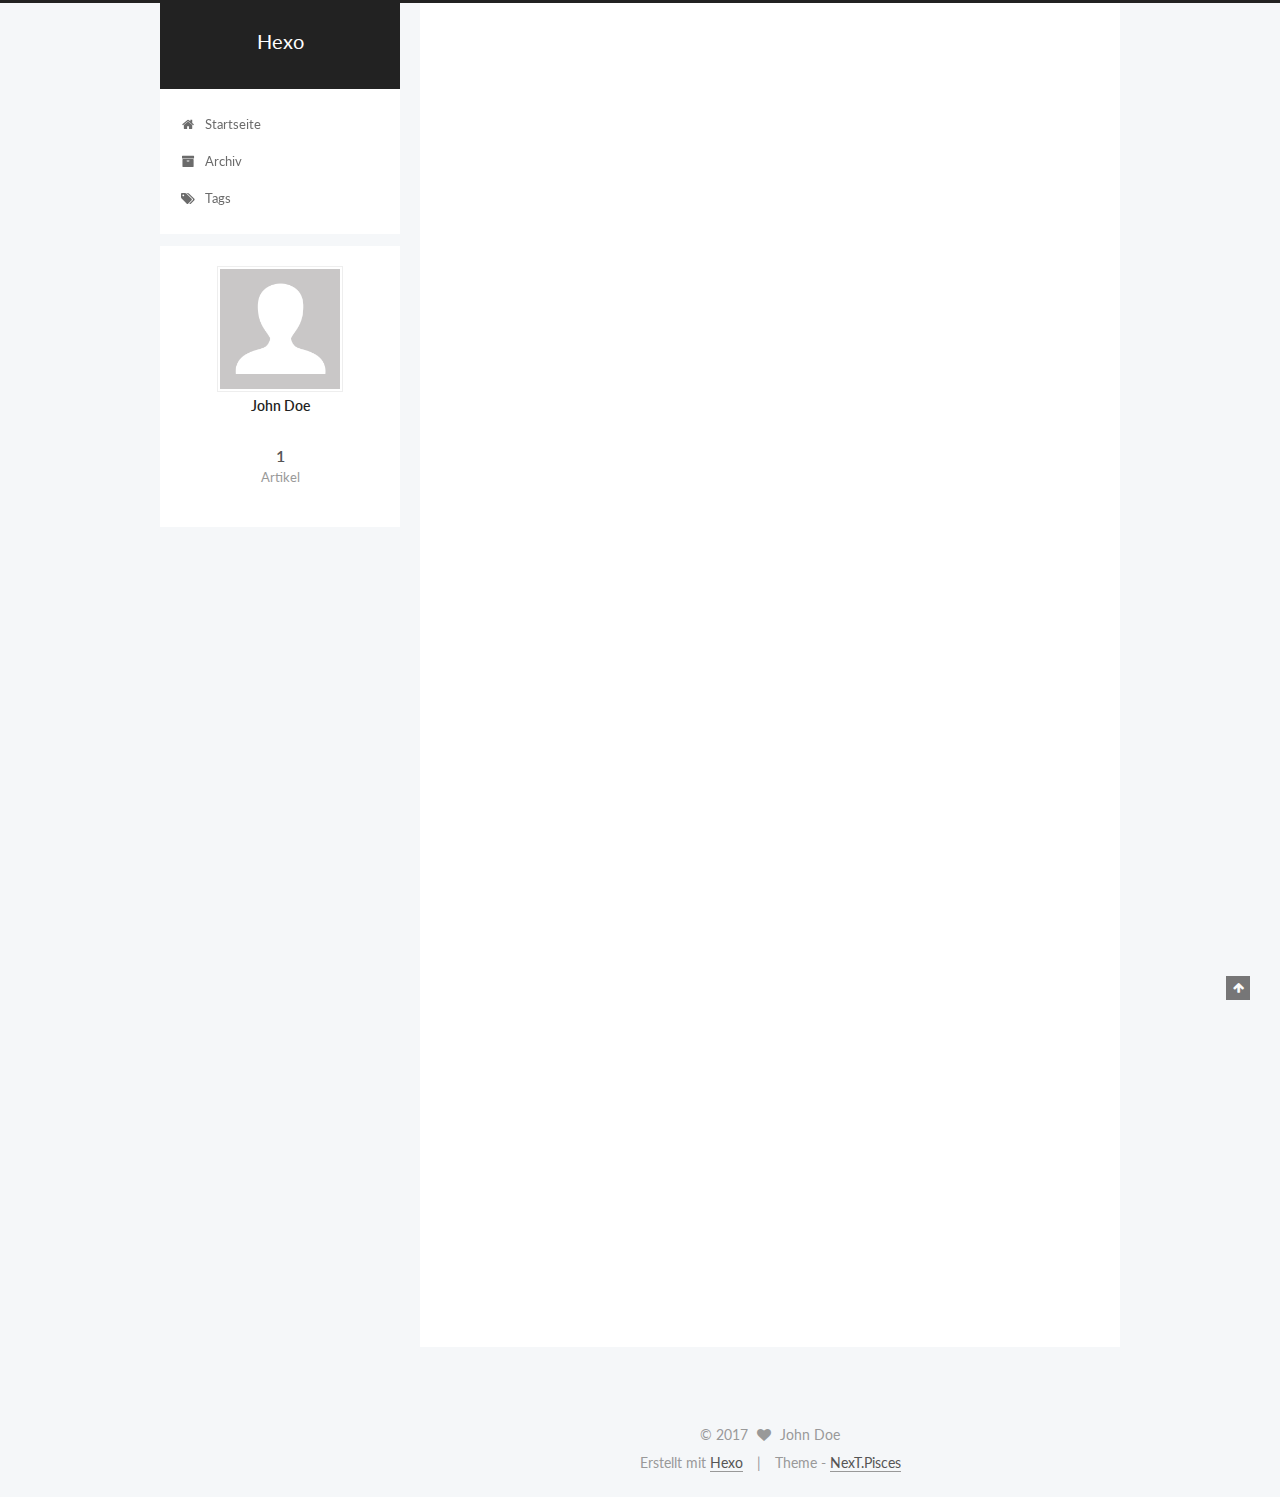
==== commit f59dd461: "Site updated: 2017-05-30 17:56:11" ====
--- a/index.html
+++ b/index.html
@@ -319,27 +319,22 @@
       
         
           
-            <h2 id="OGC-SWE全称-Sensor-Web-Enablement-是OGC提出的传感器建模与服务标准，分为建模标准与服务标准两部分。"><a href="#OGC-SWE全称-Sensor-Web-Enablement-是OGC提出的传感器建模与服务标准，分为建模标准与服务标准两部分。" class="headerlink" title="OGC SWE全称 Sensor Web Enablement,是OGC提出的传感器建模与服务标准，分为建模标准与服务标准两部分。"></a><a href="http://www.opengeospatial.org/ogc/markets-technologies/swe/" target="_blank" rel="external">OGC SWE</a>全称 Sensor Web Enablement,是OGC提出的传感器建模与服务标准，分为建模标准与服务标准两部分。</h2><blockquote>
+            <h2 id="OGC-SWE全称-Sensor-Web-Enablement-是OGC提出的传感器建模与服务标准，分为建模标准与服务标准两部分。"><a href="#OGC-SWE全称-Sensor-Web-Enablement-是OGC提出的传感器建模与服务标准，分为建模标准与服务标准两部分。" class="headerlink" title="OGC SWE全称 Sensor Web Enablement,是OGC提出的传感器建模与服务标准，分为建模标准与服务标准两部分。"></a><a href="http://www.opengeospatial.org/ogc/markets-technologies/swe/" target="_blank" rel="external">OGC SWE</a>全称 Sensor Web Enablement,是OGC提出的传感器建模与服务标准，分为建模标准与服务标准两部分。</h2><p>&gt;</p>
 <ul>
-<li>建模标准<ul>
+<li><p>建模标准</p>
+<ul>
 <li>建模标准有传感器建模语言<a href="http://www.opengeospatial.org/standards/sensorML/" target="_blank" rel="external">SenorML</a>(Sensor Model Language),</li>
 <li>传感器观测与测量建模语言<a href="http://www.opengeospatial.org/standards/om" target="_blank" rel="external">O&amp;M</a>(Observation and Measurement),</li>
 <li>传感器常用数据模型编码标准<a href="http://www.opengeospatial.org/standards/swecommon" target="_blank" rel="external">SWECommon</a>(SWE Common Data Model Encoding Standard)</li>
 <li>事件建模语言<a href="http://portal.opengeospatial.org/files/?artifact_id=29566" target="_blank" rel="external">EML</a>(Event Pattern Markup Language,该建模语言尚处于discussion paper状态)</li>
 </ul>
 </li>
-</ul>
-</blockquote>
+<li><p>服务标准</p>
 <ul>
-<li>服务标准<ul>
 <li>传感器观测服务<a href="http://www.opengeospatial.org/standards/sos" target="_blank" rel="external">SOS</a>(Sensor Observation Service)</li>
 <li>传感器异常探测服务<a href="http://portal.opengeospatial.org/files/?artifact_id=29576" target="_blank" rel="external">SES</a>(Sensor Event Service)</li>
-<li>传感器处理服务<a href="http://portal.opengeospatial.org/files/?artifact_id=32766" target="_blank" rel="external">WPS</a>(Web Processing Service)<blockquote>
-<ul>
-<li>传感器规划服务<a href="http://www.opengeospatial.org/standards/sps" target="_blank" rel="external">SPS</a>(Sensor Planning Service)</li>
-</ul>
-</blockquote>
-</li>
+<li>传感器处理服务<a href="http://portal.opengeospatial.org/files/?artifact_id=32766" target="_blank" rel="external">WPS</a>(Web Processing Service)</li>
+<li>传感器规划服务<a href="http://www.opengeospatial.org/standards/sps" target="_blank" rel="external">SPS</a>(Sensor Planning Service)<br>&gt;</li>
 </ul>
 </li>
 </ul>
--- a/css/main.css
+++ b/css/main.css
@@ -1696,7 +1696,7 @@
   width: 4px;
   height: 4px;
   border-radius: 50%;
-  background: #7a47d1;
+  background: #d129a1;
 }
 .links-of-blogroll {
   font-size: 13px;
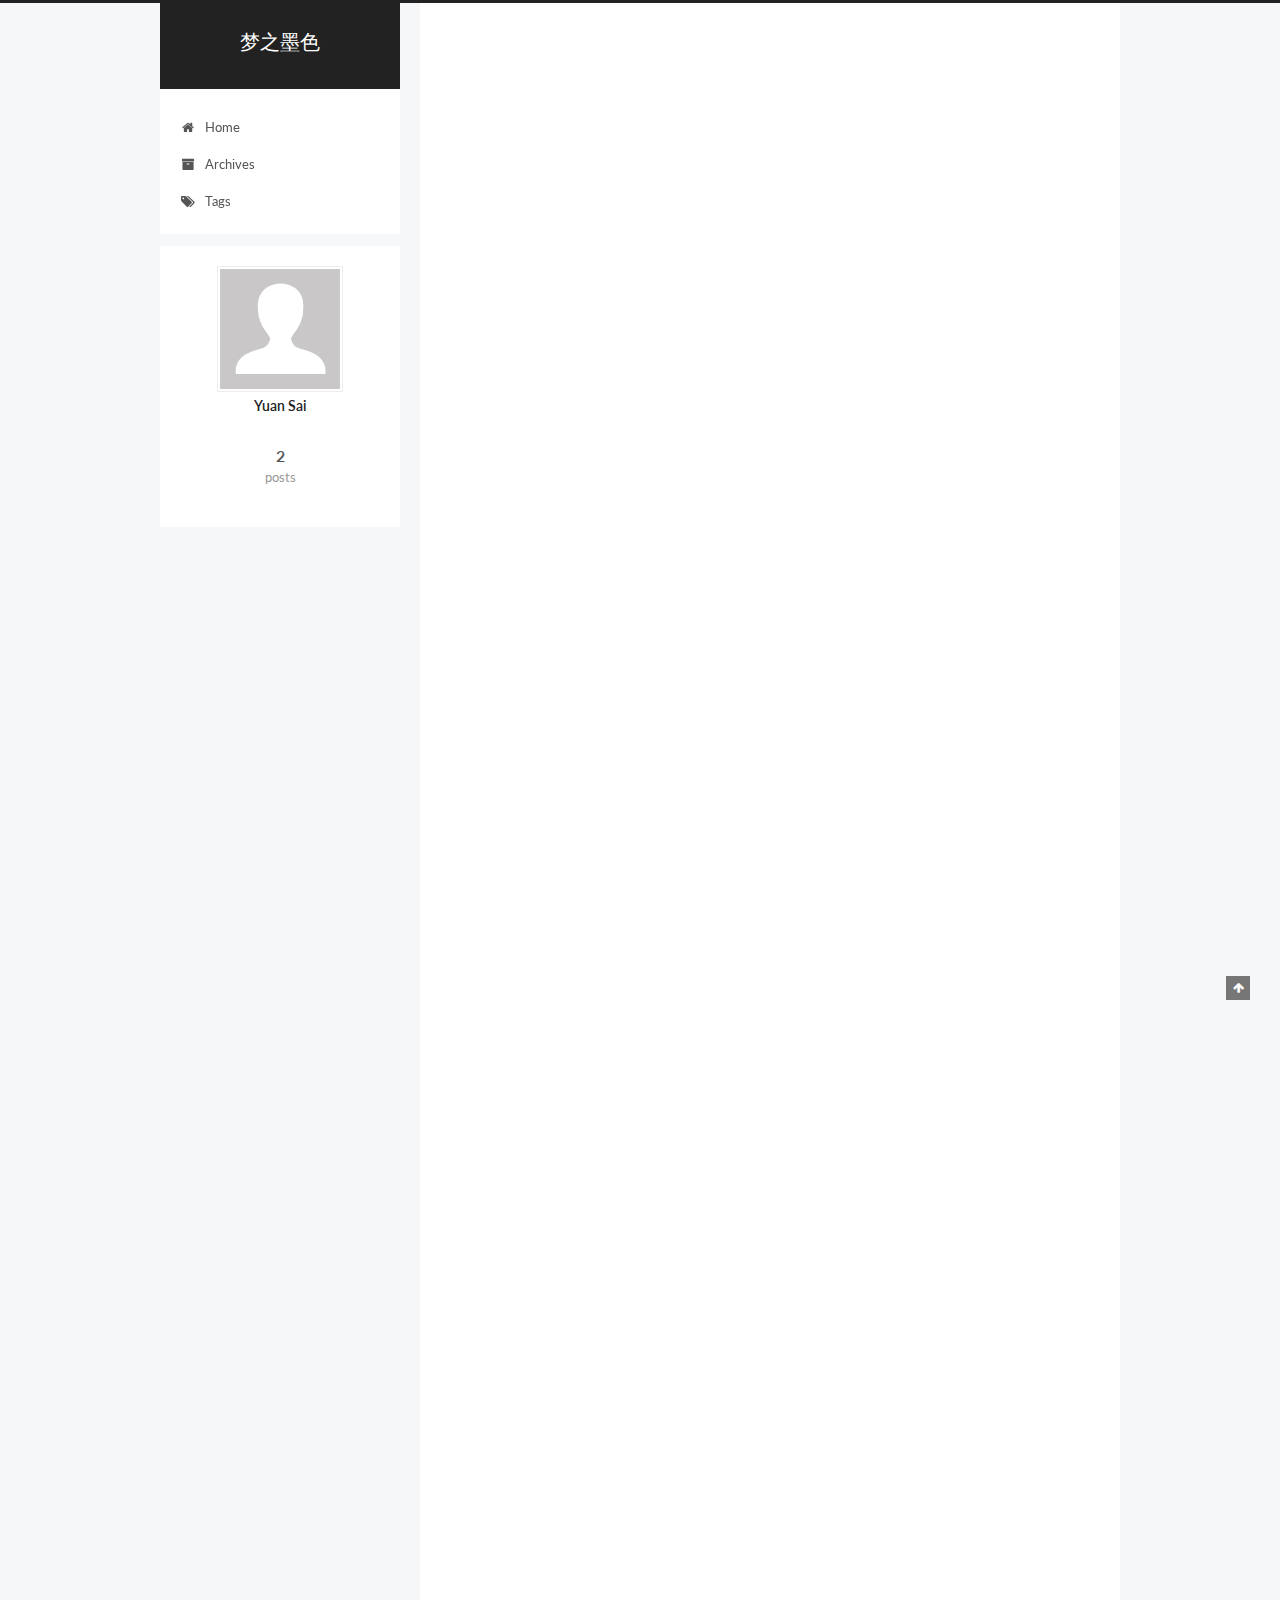
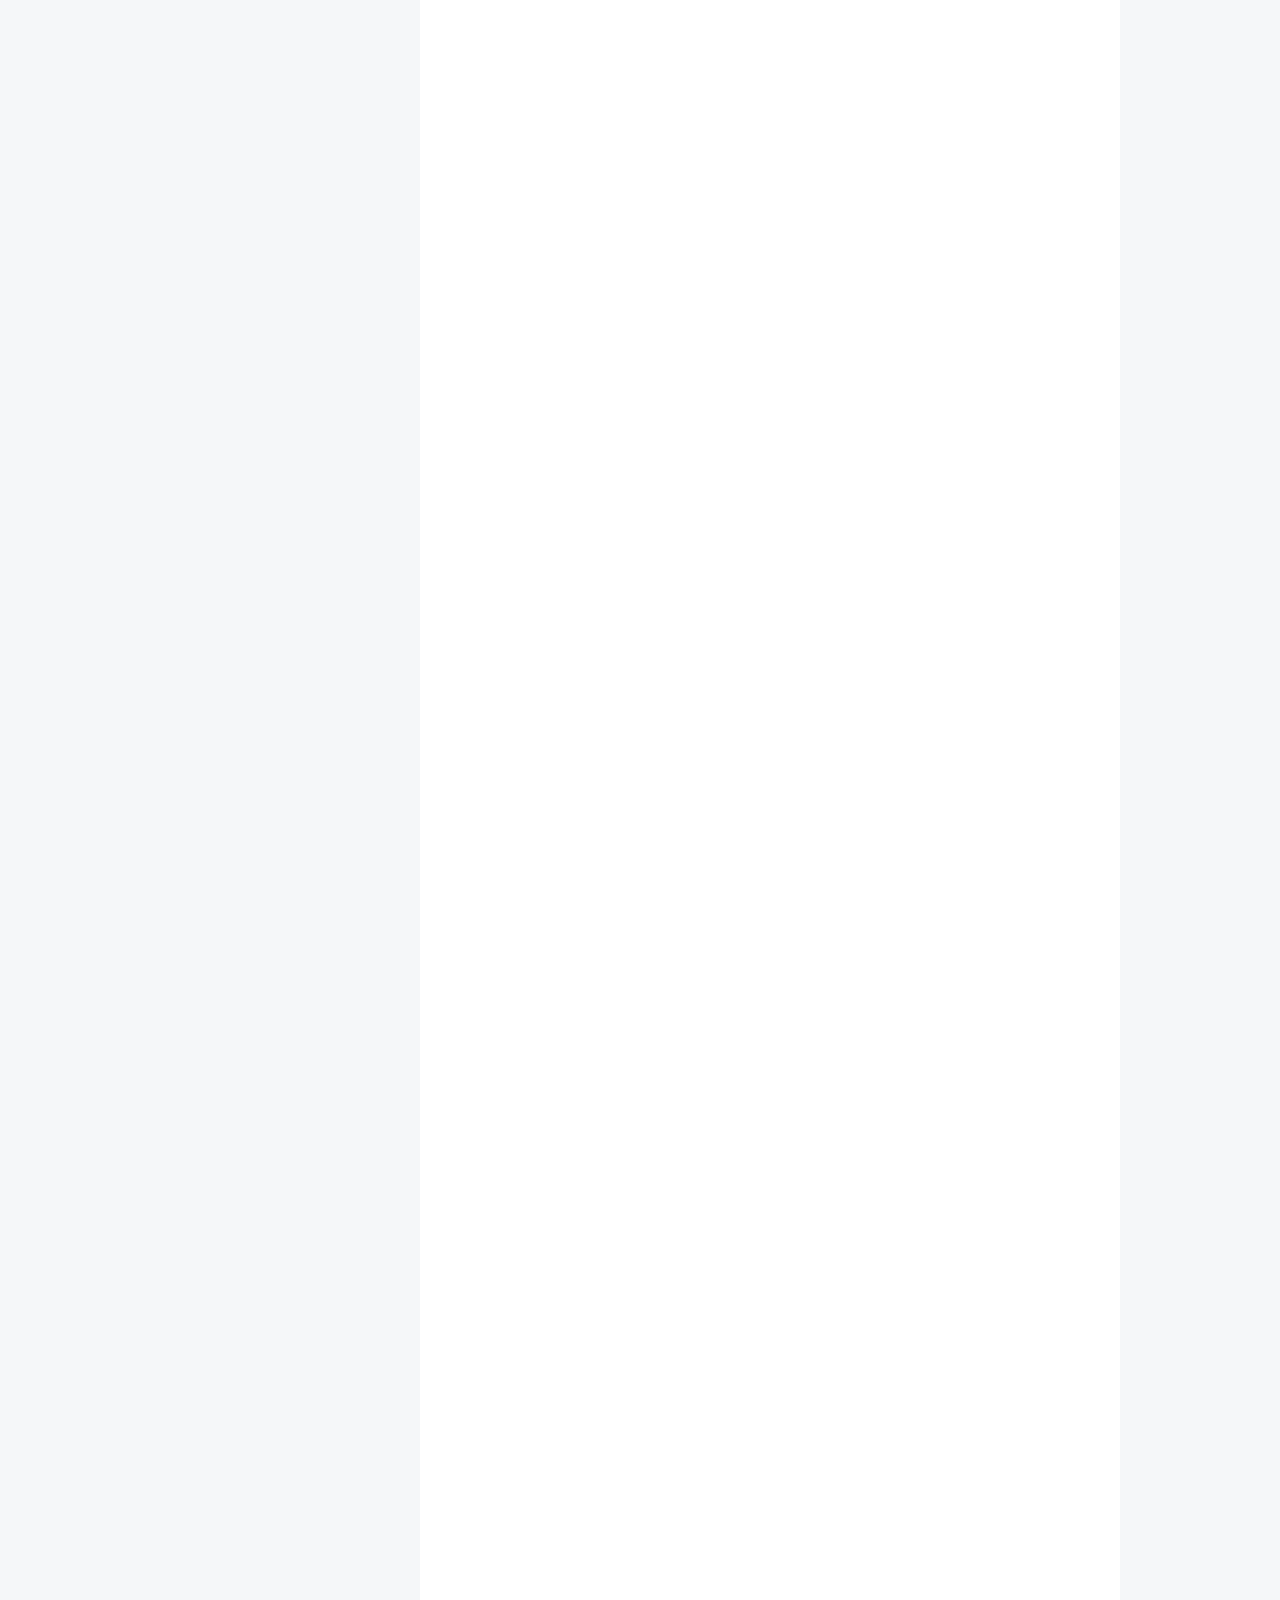
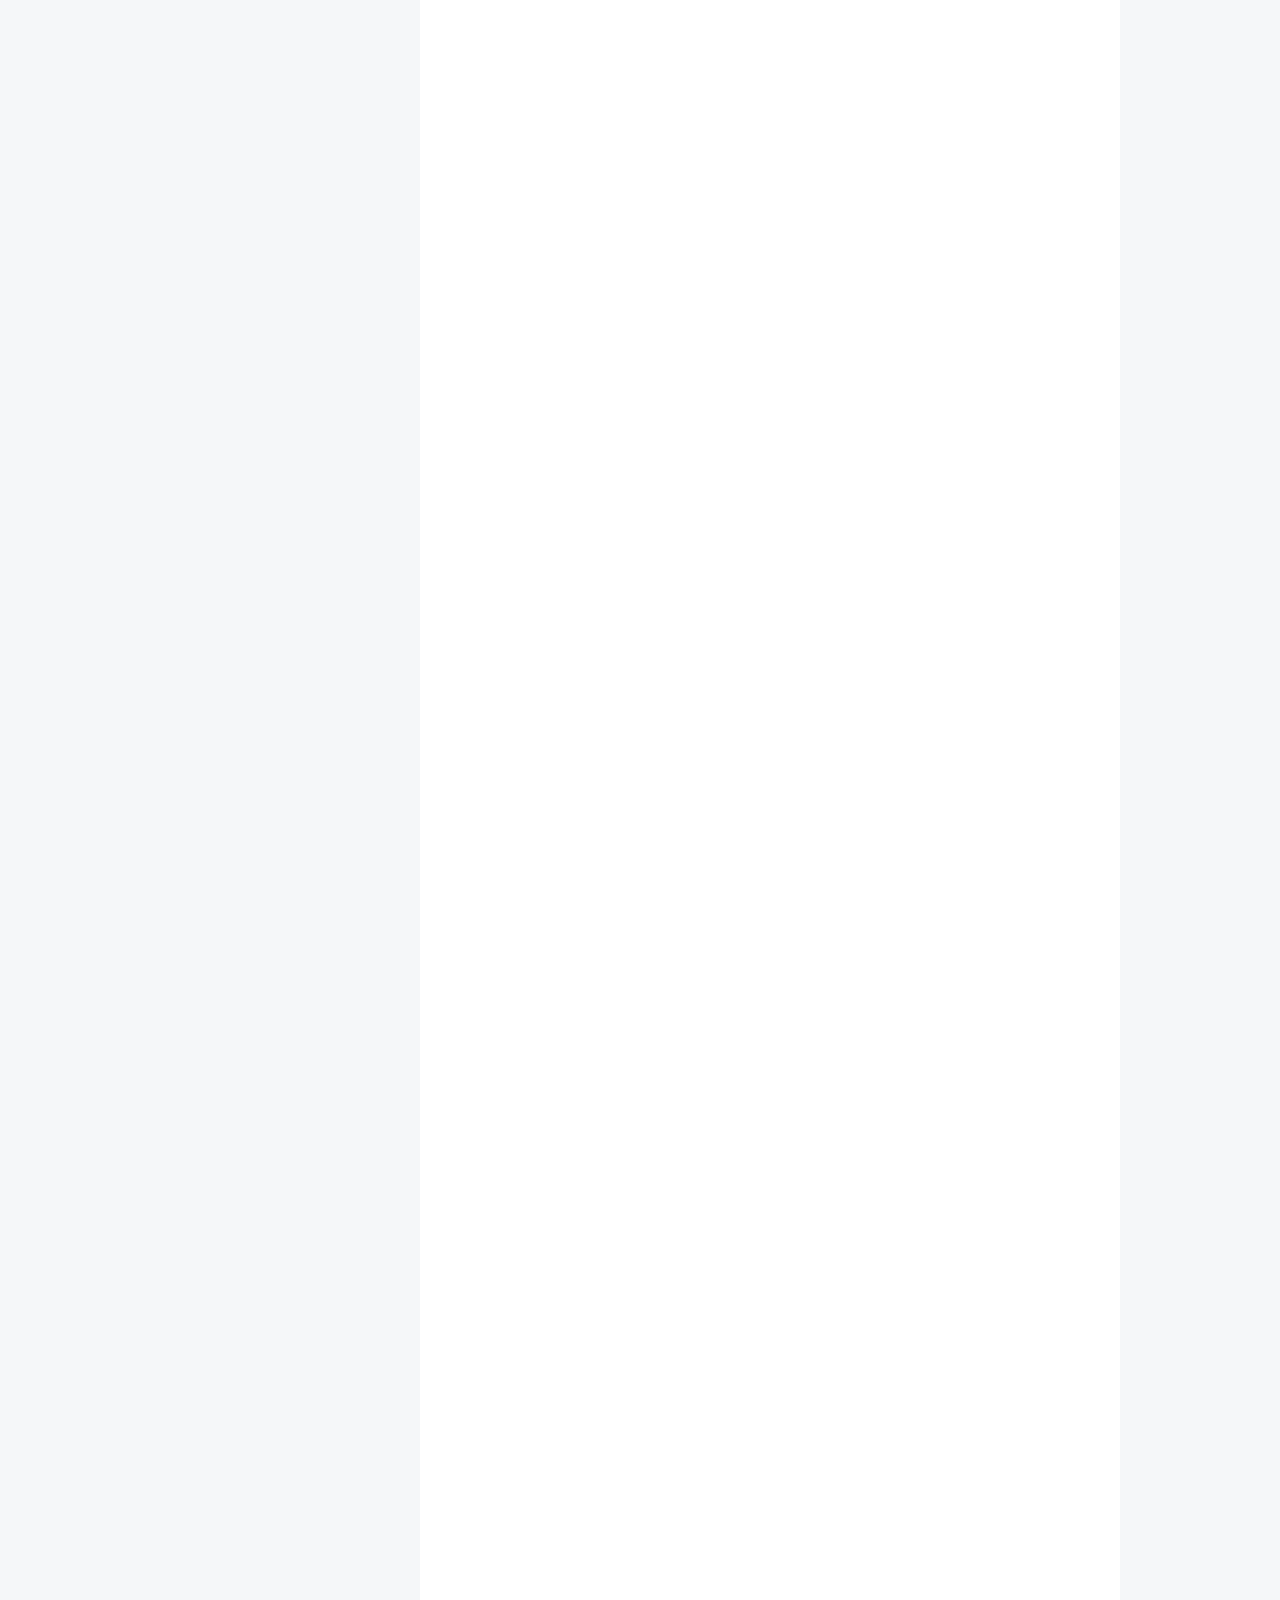
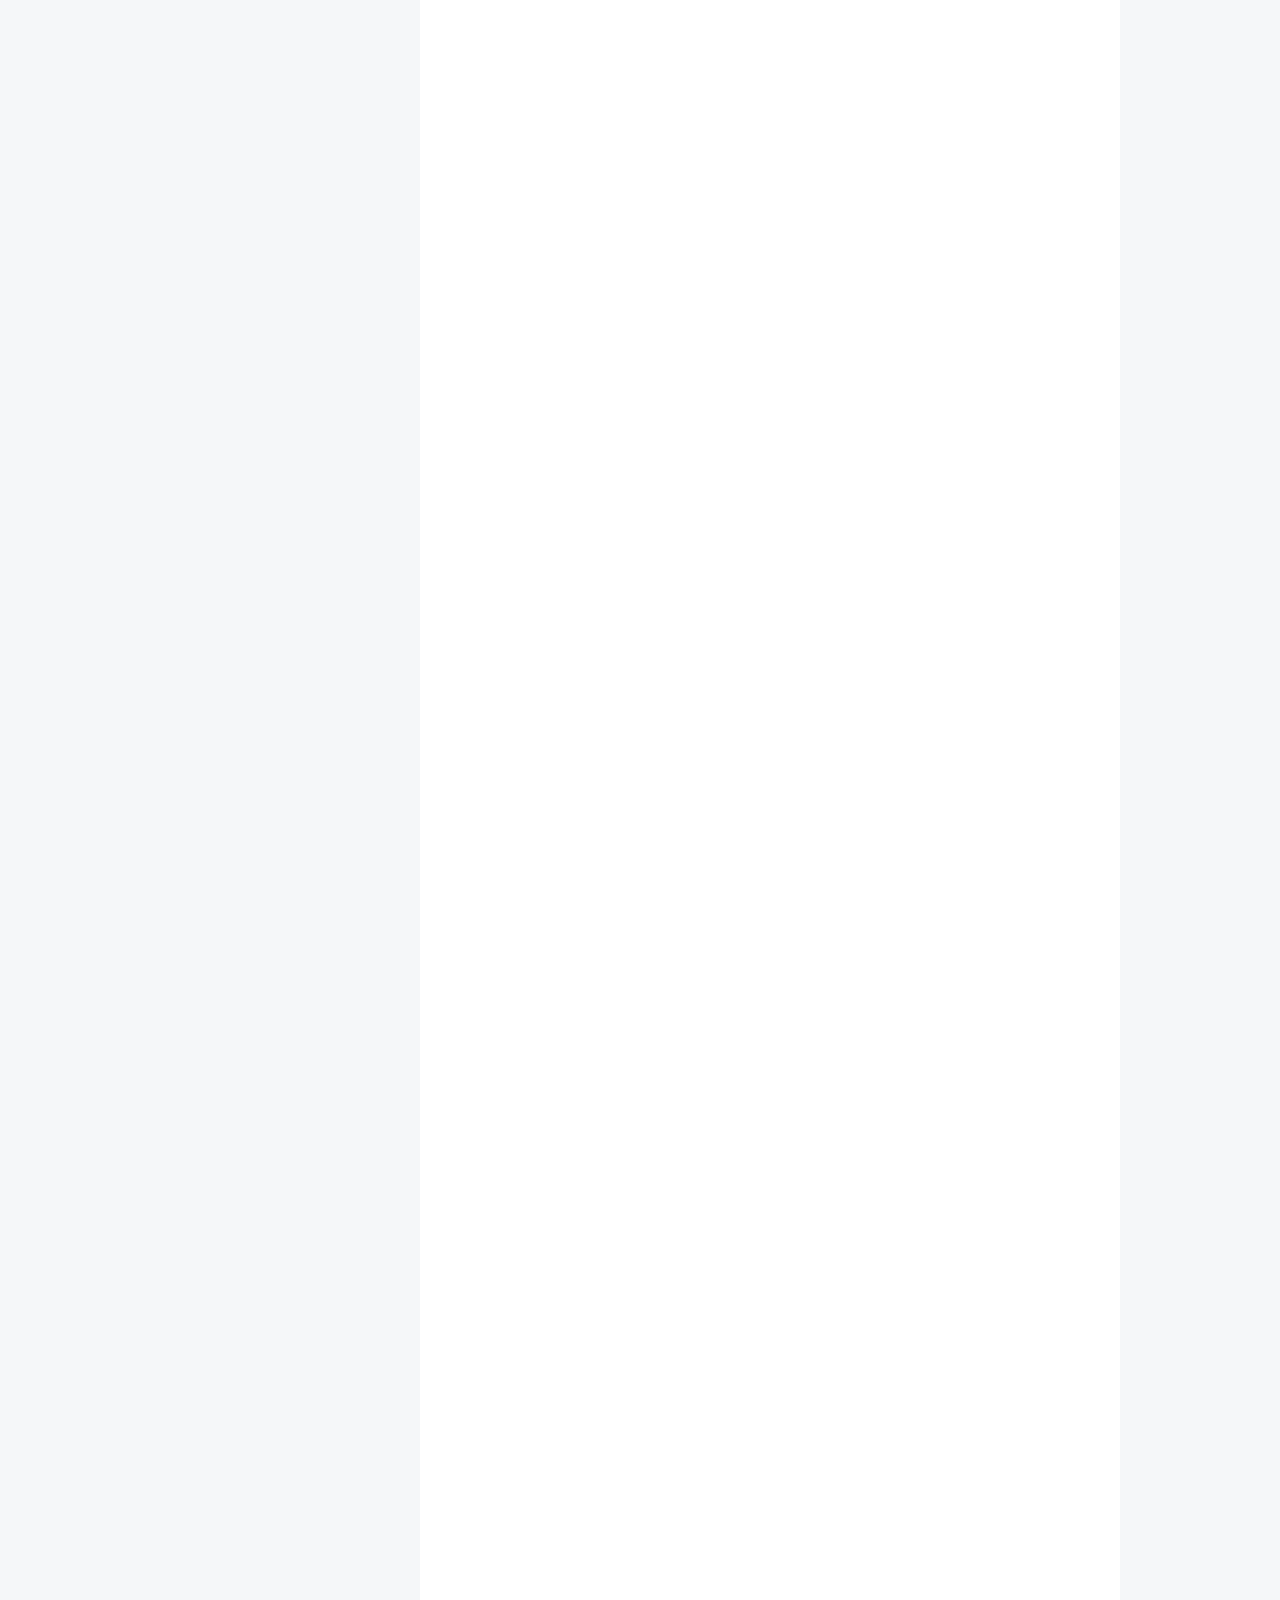
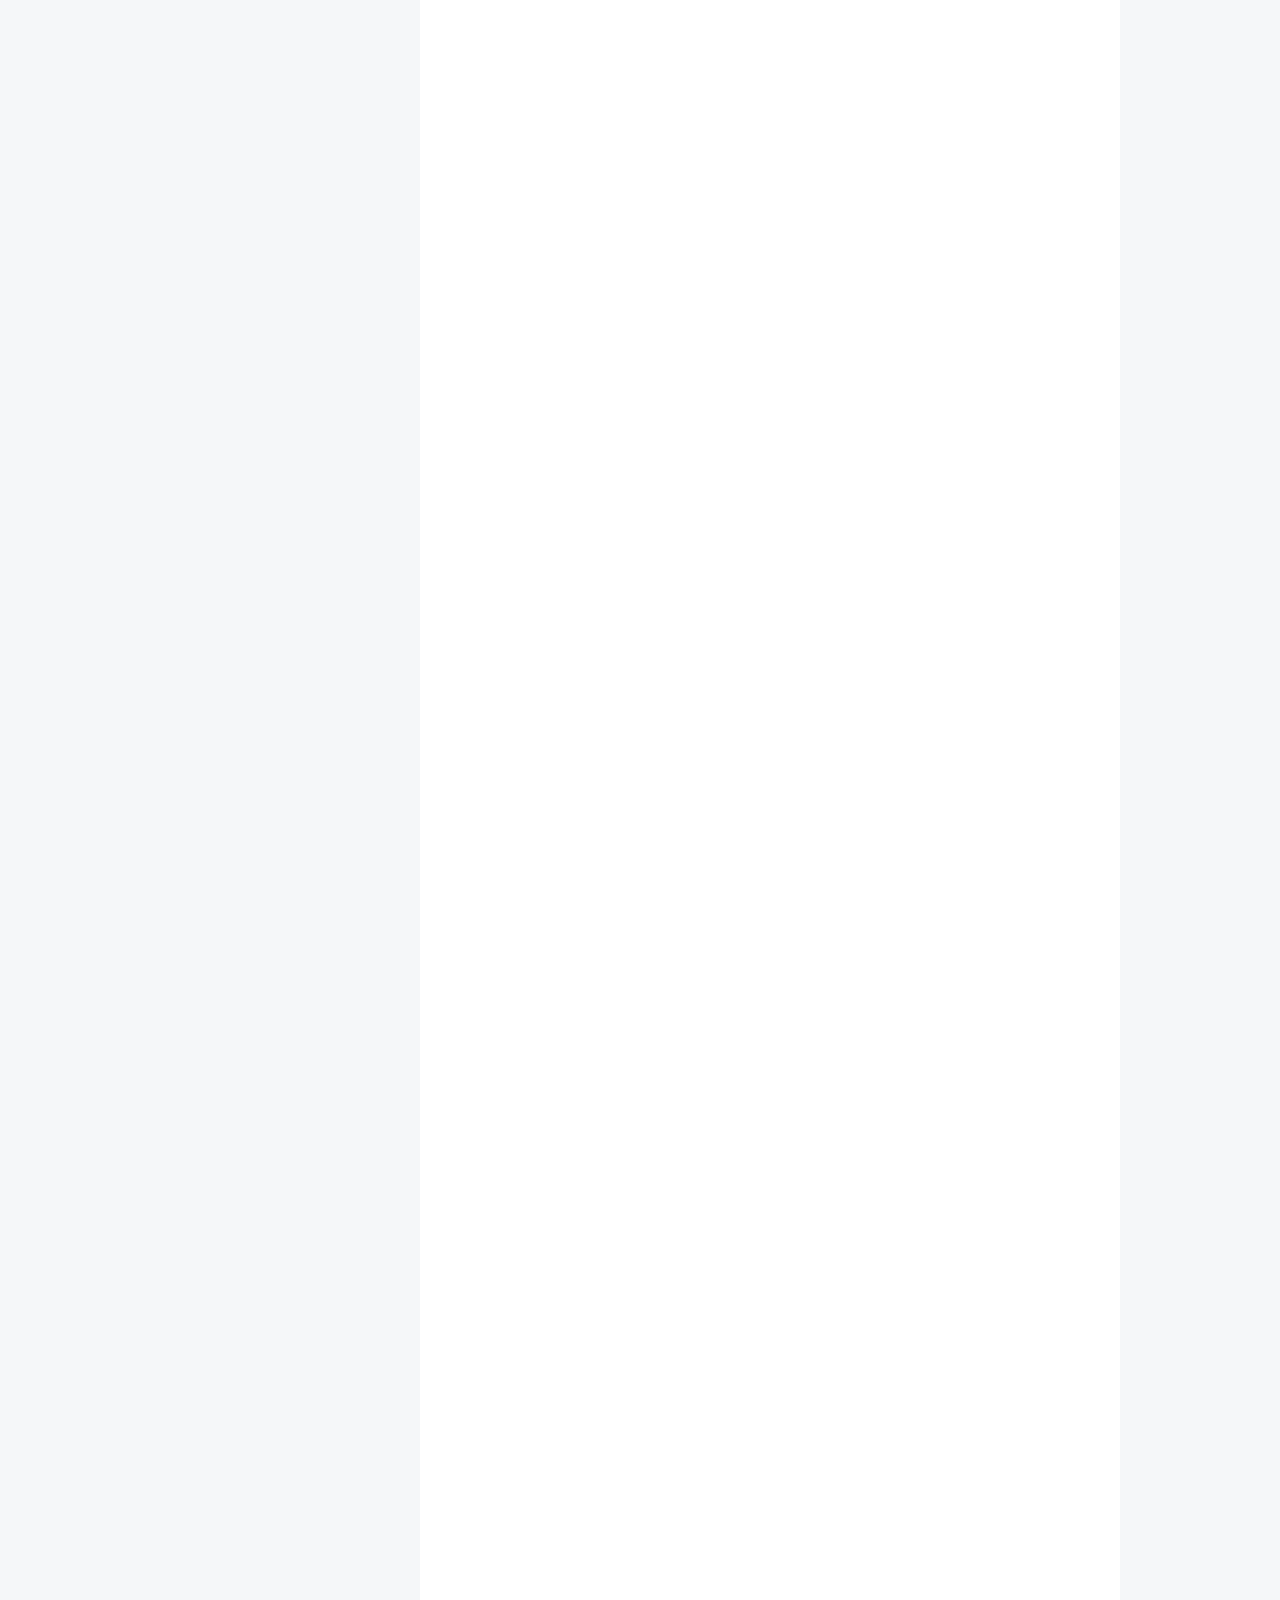
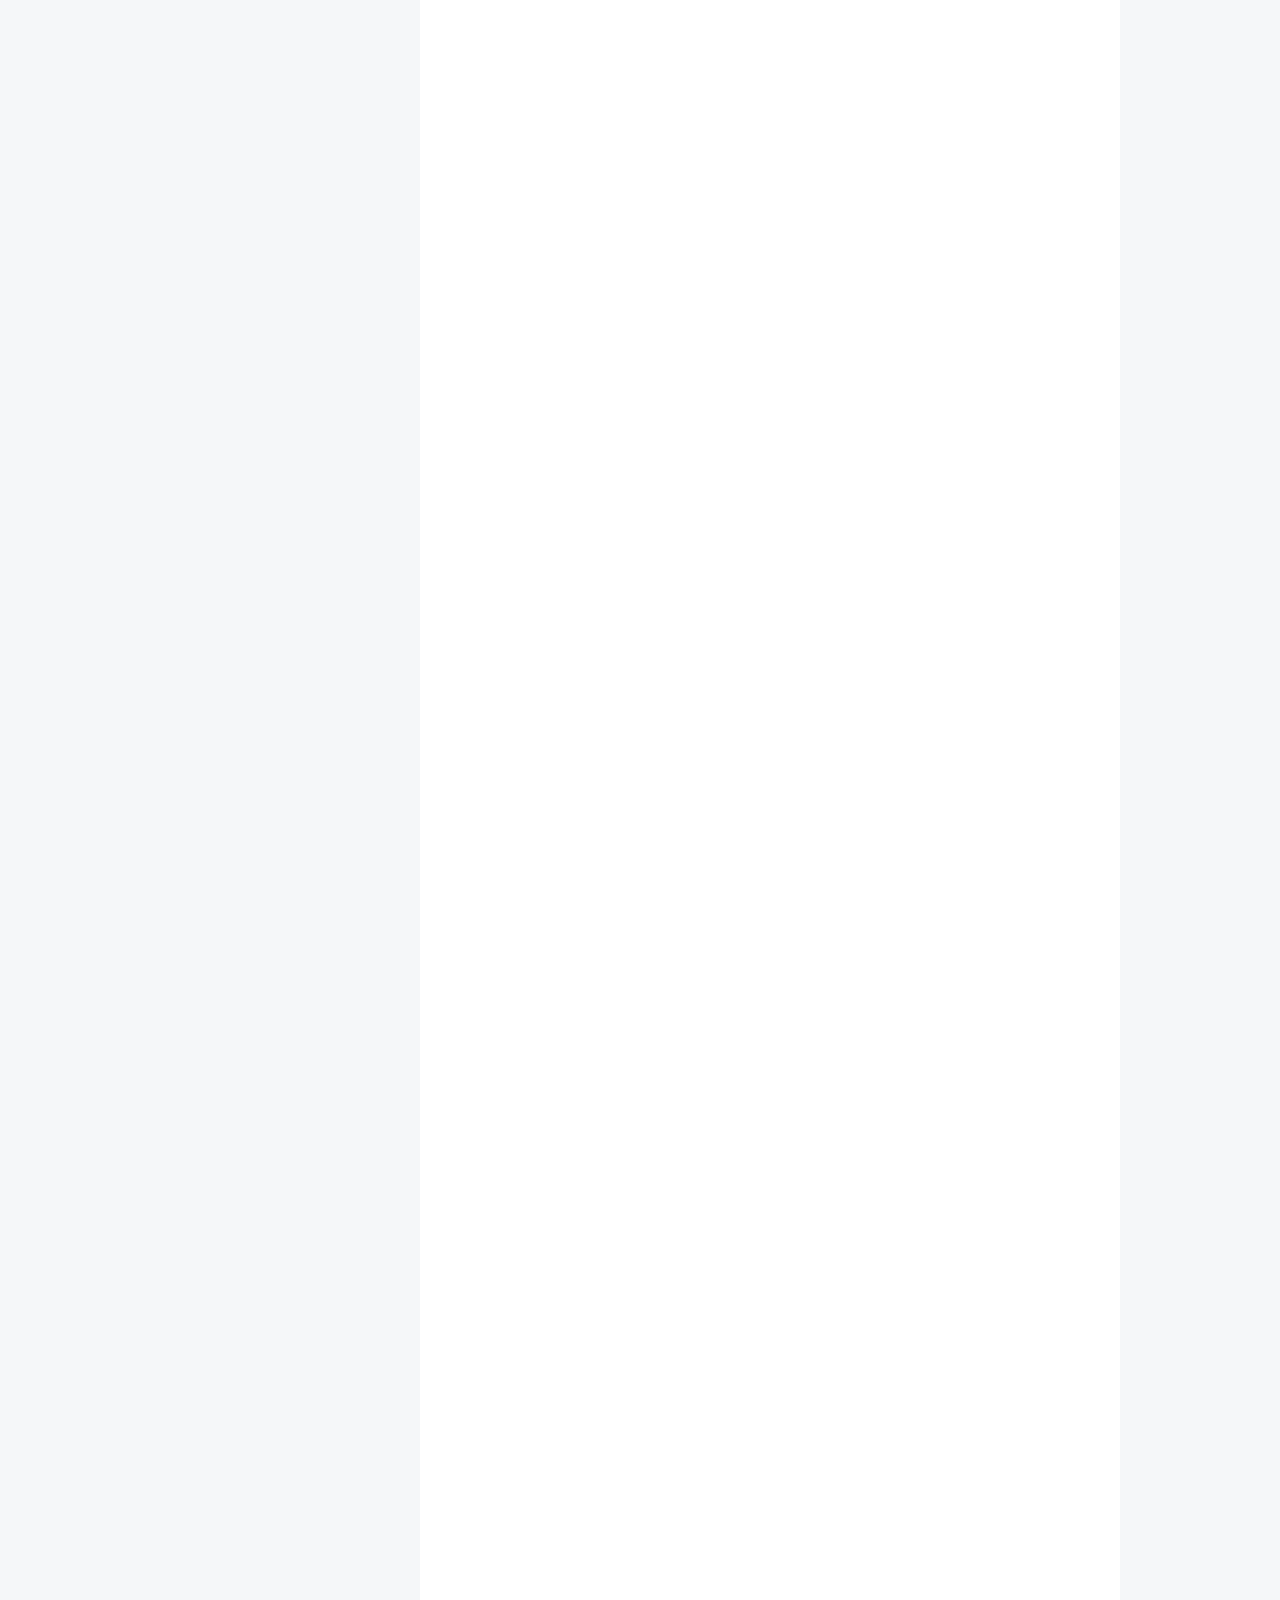
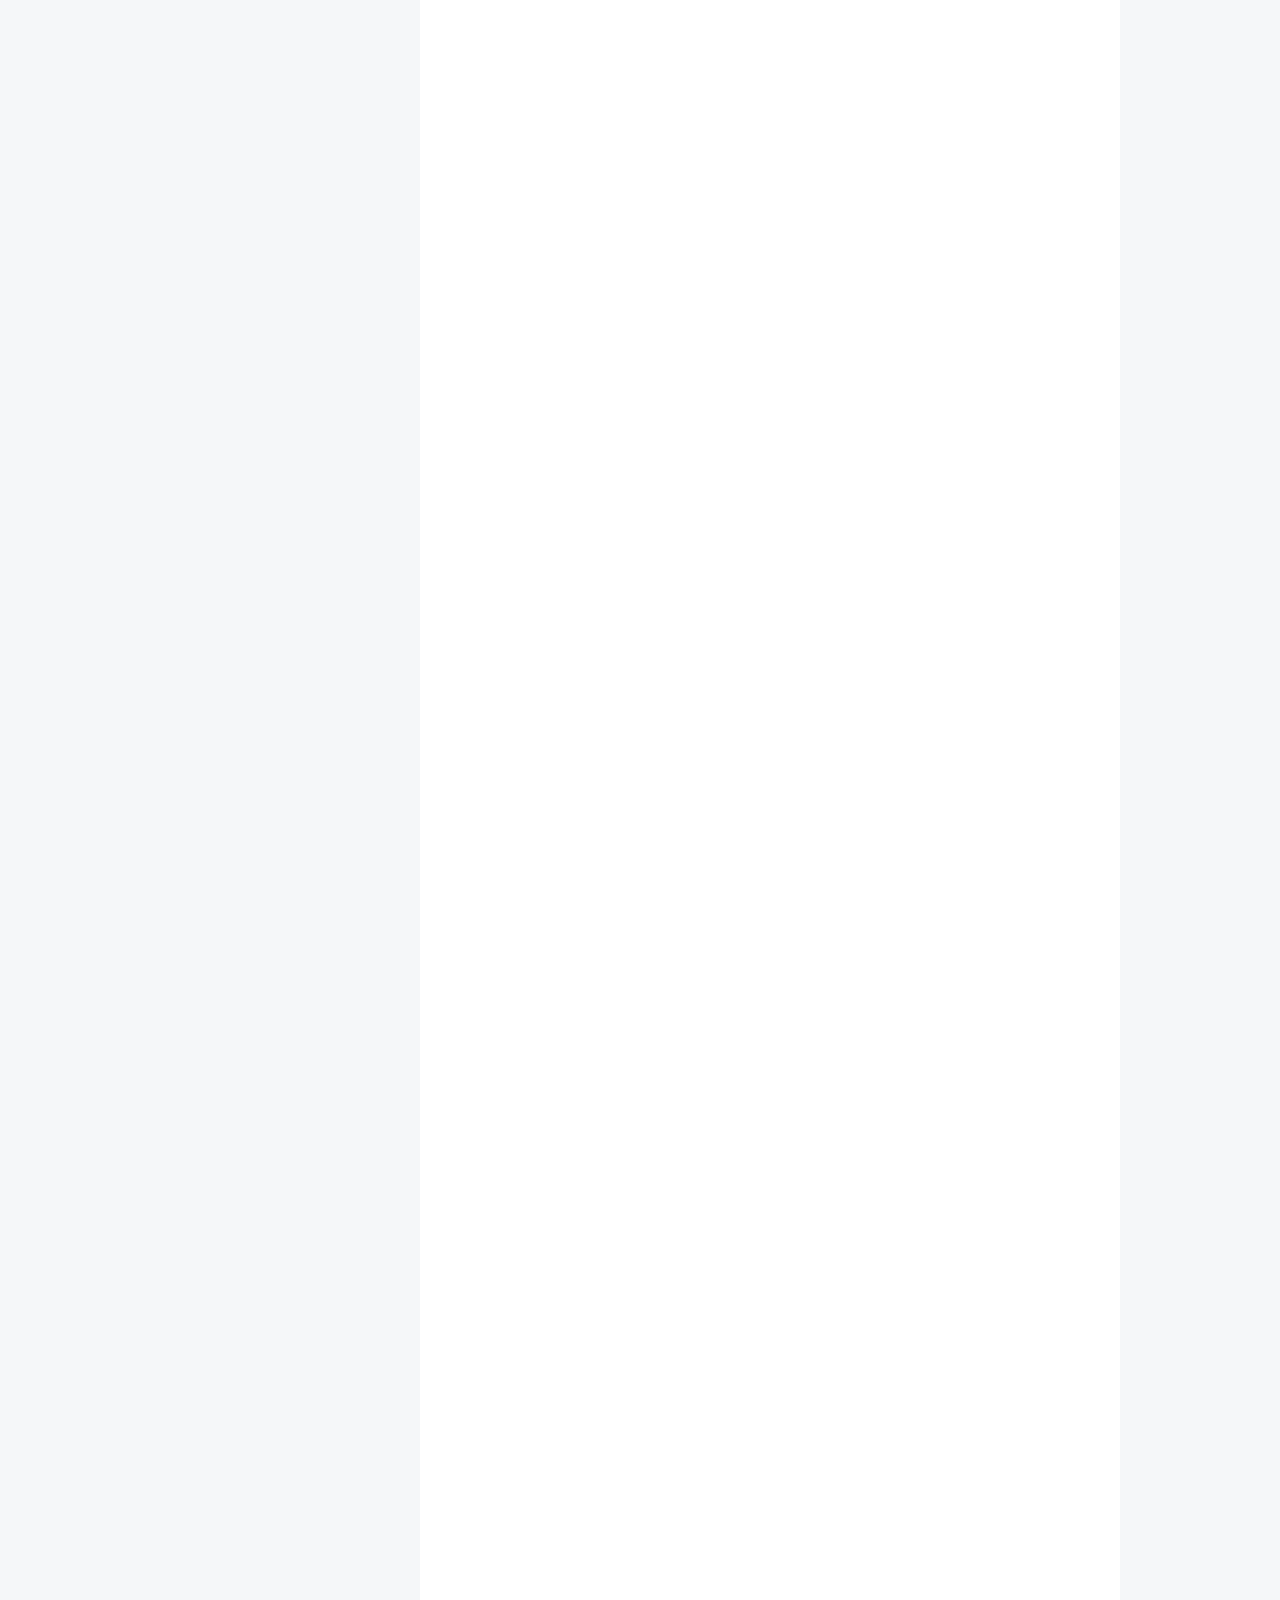
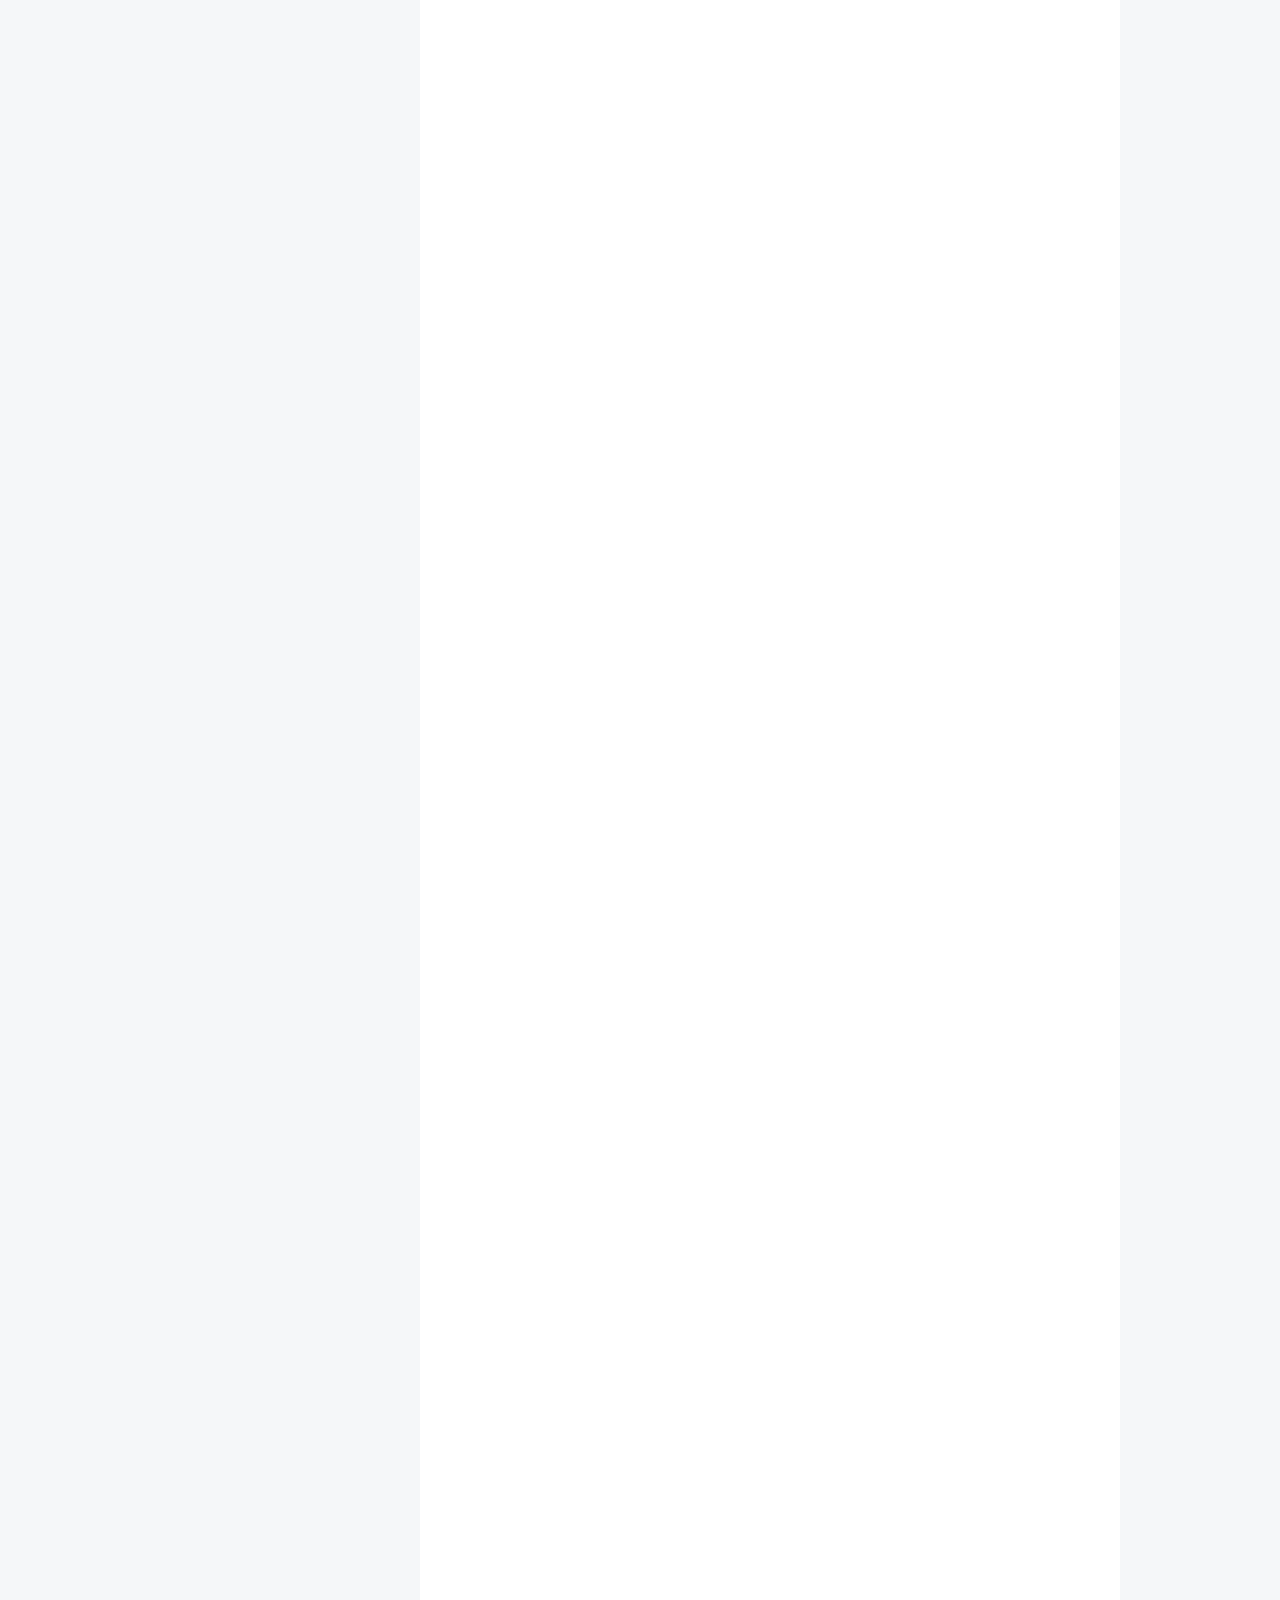
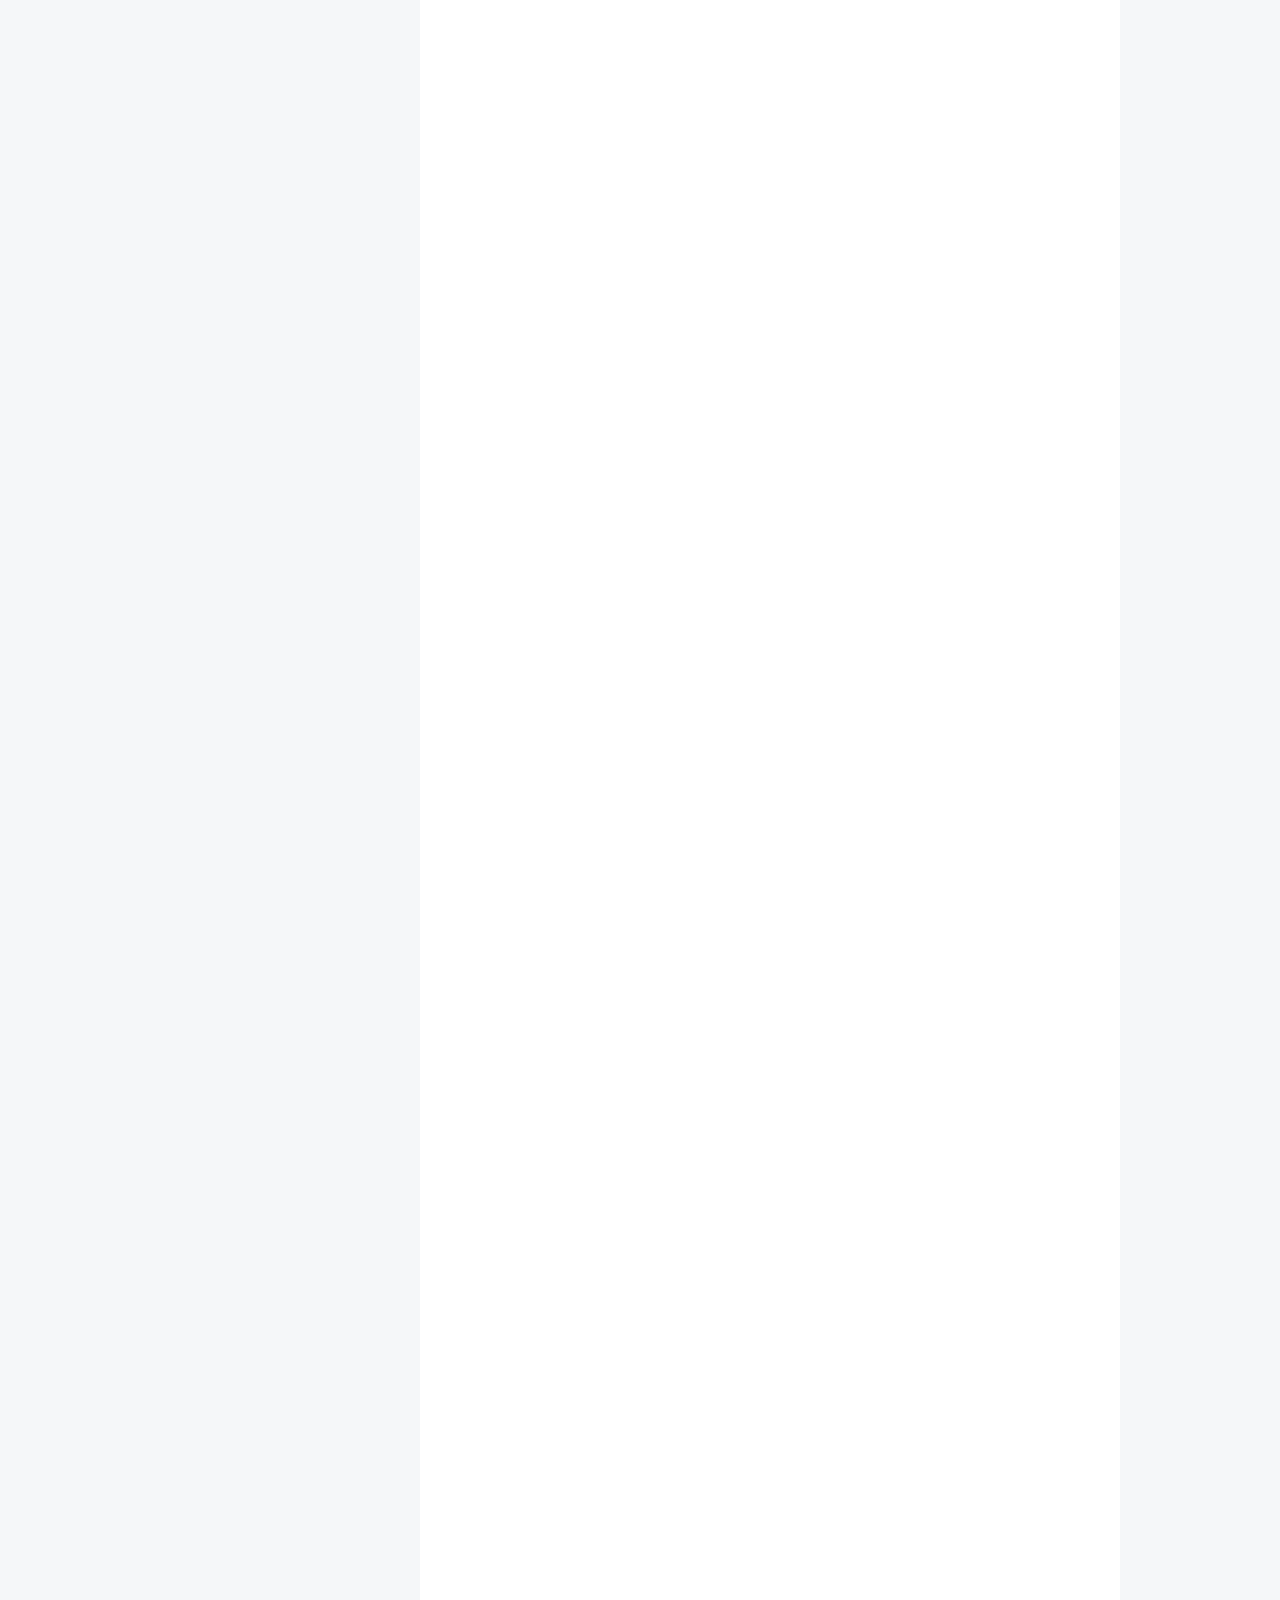
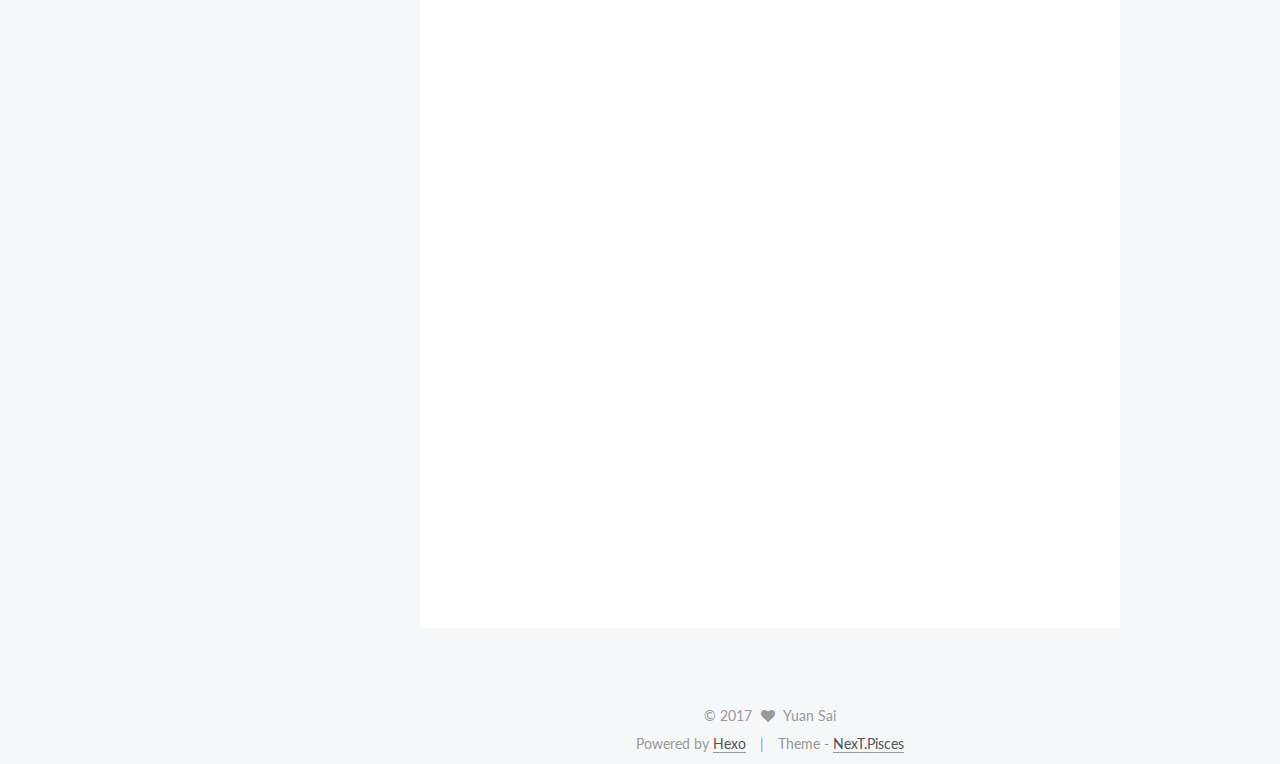
==== commit b099836b: "Site updated: 2017-06-01 21:12:26" ====
--- a/index.html
+++ b/index.html
@@ -91,11 +91,11 @@
 
 
 <meta property="og:type" content="website">
-<meta property="og:title" content="Hexo">
+<meta property="og:title" content="梦之墨色">
 <meta property="og:url" content="http://yoursite.com/index.html">
-<meta property="og:site_name" content="Hexo">
+<meta property="og:site_name" content="梦之墨色">
 <meta name="twitter:card" content="summary">
-<meta name="twitter:title" content="Hexo">
+<meta name="twitter:title" content="梦之墨色">
 
 
 
@@ -129,7 +129,7 @@
 
 
 
-  <title>Hexo</title>
+  <title>梦之墨色</title>
 </head>
 
 <body itemscope itemtype="http://schema.org/WebPage" lang="">
@@ -168,7 +168,7 @@
     <div class="custom-logo-site-title">
       <a href="/"  class="brand" rel="start">
         <span class="logo-line-before"><i></i></span>
-        <span class="site-title">Hexo</span>
+        <span class="site-title">梦之墨色</span>
         <span class="logo-line-after"><i></i></span>
       </a>
     </div>
@@ -198,7 +198,7 @@
             
               <i class="menu-item-icon fa fa-fw fa-home"></i> <br />
             
-            Startseite
+            Home
           </a>
         </li>
       
@@ -208,7 +208,7 @@
             
               <i class="menu-item-icon fa fa-fw fa-archive"></i> <br />
             
-            Archiv
+            Archives
           </a>
         </li>
       
@@ -251,16 +251,16 @@
   
 
   <article class="post post-type-normal " itemscope itemtype="http://schema.org/Article">
-    <link itemprop="mainEntityOfPage" href="http://yoursite.com/2017/05/23/OGC SWE框架之传感器观测接入与异常探测/">
+    <link itemprop="mainEntityOfPage" href="http://yoursite.com/2017/05/31/http请求之URL乱码问题/">
 
     <span hidden itemprop="author" itemscope itemtype="http://schema.org/Person">
-      <meta itemprop="name" content="John Doe">
+      <meta itemprop="name" content="Yuan Sai">
       <meta itemprop="description" content="">
       <meta itemprop="image" content="/images/avatar.gif">
     </span>
 
     <span hidden itemprop="publisher" itemscope itemtype="http://schema.org/Organization">
-      <meta itemprop="name" content="Hexo">
+      <meta itemprop="name" content="梦之墨色">
     </span>
 
     
@@ -270,7 +270,7 @@
         
           <h1 class="post-title" itemprop="name headline">
                 
-                <a class="post-title-link" href="/2017/05/23/OGC SWE框架之传感器观测接入与异常探测/" itemprop="url">OGC SWE传感器网络服务之异构传感器观测数据接入与异常探测</a></h1>
+                <a class="post-title-link" href="/2017/05/31/http请求之URL乱码问题/" itemprop="url">http请求之URL乱码问题</a></h1>
         
 
         <div class="post-meta">
@@ -280,7 +280,118 @@
                 <i class="fa fa-calendar-o"></i>
               </span>
               
-                <span class="post-meta-item-text">Veröffentlicht am</span>
+                <span class="post-meta-item-text">Posted on</span>
+              
+              <time title="Post created" itemprop="dateCreated datePublished" datetime="2017-05-31T10:54:03+08:00">
+                2017-05-31
+              </time>
+            
+
+            
+
+            
+          </span>
+
+          
+
+          
+            
+          
+
+          
+          
+
+          
+
+          
+
+          
+
+        </div>
+      </header>
+    
+
+    <div class="post-body" itemprop="articleBody">
+
+      
+      
+
+      
+        
+          
+            
+          
+        
+      
+    </div>
+
+    <div>
+      
+    </div>
+
+    <div>
+      
+    </div>
+
+    <div>
+      
+    </div>
+
+    <footer class="post-footer">
+      
+
+      
+
+      
+
+      
+      
+        <div class="post-eof"></div>
+      
+    </footer>
+  </article>
+
+
+    
+      
+
+  
+
+  
+  
+  
+
+  <article class="post post-type-normal " itemscope itemtype="http://schema.org/Article">
+    <link itemprop="mainEntityOfPage" href="http://yoursite.com/2017/05/23/OGC SWE框架之传感器观测接入与异常探测/">
+
+    <span hidden itemprop="author" itemscope itemtype="http://schema.org/Person">
+      <meta itemprop="name" content="Yuan Sai">
+      <meta itemprop="description" content="">
+      <meta itemprop="image" content="/images/avatar.gif">
+    </span>
+
+    <span hidden itemprop="publisher" itemscope itemtype="http://schema.org/Organization">
+      <meta itemprop="name" content="梦之墨色">
+    </span>
+
+    
+      <header class="post-header">
+
+        
+        
+          <h1 class="post-title" itemprop="name headline">
+                
+                <a class="post-title-link" href="/2017/05/23/OGC SWE框架之传感器观测接入与异常探测/" itemprop="url">OGC SWE传感器网络服务之异构传感器观测数据接入与异常探测</a></h1>
+        
+
+        <div class="post-meta">
+          <span class="post-time">
+            
+              <span class="post-meta-item-icon">
+                <i class="fa fa-calendar-o"></i>
+              </span>
+              
+                <span class="post-meta-item-text">Posted on</span>
               
               <time title="Post created" itemprop="dateCreated datePublished" datetime="2017-05-23T12:24:16+08:00">
                 2017-05-23
@@ -319,8 +430,7 @@
       
         
           
-            <h2 id="OGC-SWE全称-Sensor-Web-Enablement-是OGC提出的传感器建模与服务标准，分为建模标准与服务标准两部分。"><a href="#OGC-SWE全称-Sensor-Web-Enablement-是OGC提出的传感器建模与服务标准，分为建模标准与服务标准两部分。" class="headerlink" title="OGC SWE全称 Sensor Web Enablement,是OGC提出的传感器建模与服务标准，分为建模标准与服务标准两部分。"></a><a href="http://www.opengeospatial.org/ogc/markets-technologies/swe/" target="_blank" rel="external">OGC SWE</a>全称 Sensor Web Enablement,是OGC提出的传感器建模与服务标准，分为建模标准与服务标准两部分。</h2><p>&gt;</p>
-<ul>
+            <h2 id="OGC-SWE全称-Sensor-Web-Enablement-是OGC提出的传感器建模与服务标准，分为建模标准与服务标准两部分。"><a href="#OGC-SWE全称-Sensor-Web-Enablement-是OGC提出的传感器建模与服务标准，分为建模标准与服务标准两部分。" class="headerlink" title="OGC SWE全称 Sensor Web Enablement,是OGC提出的传感器建模与服务标准，分为建模标准与服务标准两部分。"></a><a href="http://www.opengeospatial.org/ogc/markets-technologies/swe/" target="_blank" rel="external">OGC SWE</a>全称 Sensor Web Enablement,是OGC提出的传感器建模与服务标准，分为建模标准与服务标准两部分。</h2><ul>
 <li><p>建模标准</p>
 <ul>
 <li>建模标准有传感器建模语言<a href="http://www.opengeospatial.org/standards/sensorML/" target="_blank" rel="external">SenorML</a>(Sensor Model Language),</li>
@@ -334,20 +444,36 @@
 <li>传感器观测服务<a href="http://www.opengeospatial.org/standards/sos" target="_blank" rel="external">SOS</a>(Sensor Observation Service)</li>
 <li>传感器异常探测服务<a href="http://portal.opengeospatial.org/files/?artifact_id=29576" target="_blank" rel="external">SES</a>(Sensor Event Service)</li>
 <li>传感器处理服务<a href="http://portal.opengeospatial.org/files/?artifact_id=32766" target="_blank" rel="external">WPS</a>(Web Processing Service)</li>
-<li>传感器规划服务<a href="http://www.opengeospatial.org/standards/sps" target="_blank" rel="external">SPS</a>(Sensor Planning Service)<br>&gt;</li>
+<li>传感器规划服务<a href="http://www.opengeospatial.org/standards/sps" target="_blank" rel="external">SPS</a>(Sensor Planning Service)</li>
 </ul>
 </li>
 </ul>
 <hr>
-<h2 id="由于本人对SOS与SES两种服务研究较多，本文主要讲述这两种传感器工作原理"><a href="#由于本人对SOS与SES两种服务研究较多，本文主要讲述这两种传感器工作原理" class="headerlink" title="由于本人对SOS与SES两种服务研究较多，本文主要讲述这两种传感器工作原理"></a>由于本人对SOS与SES两种服务研究较多，本文主要讲述这两种传感器工作原理</h2><blockquote>
-<ul>
-<li><p>传感器观测数据接入服务(SOS)<br>传感器数据观测接入服务实习并非由单纯的由SOS标准实现，其包含了Sensor Markup Language、O&amp;M、SWECommon与Sensor Observation Service四个SWE标准，其中前三者主要是用于实现传感器建模与传感器观测数据建模，<br>Sensor Observation Service服务标准用于提供传感器观测服务请求标准，如GetCapabilities,RegisterSensor,DescribeSensor,InserObservation,GetObservation等服务。</p>
-</li>
-<li><p>传感器异常探测服务(SES)<br>该服务主要由</p>
-</li>
-</ul>
-</blockquote>
-<p>源码地址使用52North发布的SOS开源版本：<a href="http://52north.org/downloads/category/3-sos" target="_blank" rel="external">http://52north.org/downloads/category/3-sos</a></p>
+<h2 id="由于本人对SOS与SES两种服务研究较多，本文主要讲述这两种传感器工作原理"><a href="#由于本人对SOS与SES两种服务研究较多，本文主要讲述这两种传感器工作原理" class="headerlink" title="由于本人对SOS与SES两种服务研究较多，本文主要讲述这两种传感器工作原理"></a>由于本人对SOS与SES两种服务研究较多，本文主要讲述这两种传感器工作原理</h2><h1 id="1-传感器观测数据接入服务-SOS"><a href="#1-传感器观测数据接入服务-SOS" class="headerlink" title="1    传感器观测数据接入服务(SOS)"></a>1    传感器观测数据接入服务(SOS)</h1><p>传感器数据观测接入服务实习并非由单纯的由SOS标准实现，其包含了Sensor Model Language、O&amp;M、SWECommon与Sensor Observation Service四个SWE标准，其中前三者主要是用于实现传感器建模与传感器观测数据建模，Sensor Observation Service服务标准用于提供传感器观测服务请求标准，如GetCapabilities,RegisterSensor,DescribeSensor,InserObservation,GetObservation等服务。</p>
+<p>现实中的传感器是以平台为基础的，平台被称之为站点，站点下搭载着各种传感器。比如我们的手机上搭载着光线传感器、距离传感器、压力传感器、GPS等各种传感器，每一种传感器负责一个对应的观测属性。</p>
+<h2 id="1-1-传感器建模"><a href="#1-1-传感器建模" class="headerlink" title="1.1        传感器建模"></a>1.1        传感器建模</h2><p>传感器建模语言就是针对传感器或传感器站点进行建模，将传感器实体数字化，从而实现其计算机存储的过程。下方给出一个站点的SensorML,该站点名称为<code>urn:liesmars:object:feature:Platform:Station:Weather:sta-a001</code>被SensorML下的<code>&lt;sml:identifier&gt;</code>标签唯一标识，因为一个传感器是唯一的，所以传感器的站点名称必须是唯一的；其次，传感器包含·<outputs>·部分，该部分主要是用于表明传感器的观测属性，本示例中的传感器站点sta-a001,可以观测AirTemperature、WindSpeed和WindDirection三个对象，其中<code>&lt;swe:Quantity&gt;</code>标签指定了这三个观测属性的观测值是decimal类型，是一种浮点型数据，观测属性内容由SWECommon标准支持。此外，SensorML下还可以声明position属性，用于声明该传感器的位置，不过这一内容主要用于描述原位传感器(位置不变的传感器)。<br><figure class="highlight plain"><table><tr><td class="gutter"><pre><div class="line">1</div><div class="line">2</div><div class="line">3</div><div class="line">4</div><div class="line">5</div><div class="line">6</div><div class="line">7</div><div class="line">8</div><div class="line">9</div><div class="line">10</div><div class="line">11</div><div class="line">12</div><div class="line">13</div><div class="line">14</div><div class="line">15</div><div class="line">16</div><div class="line">17</div><div class="line">18</div><div class="line">19</div><div class="line">20</div><div class="line">21</div><div class="line">22</div><div class="line">23</div><div class="line">24</div><div class="line">25</div><div class="line">26</div><div class="line">27</div><div class="line">28</div><div class="line">29</div><div class="line">30</div><div class="line">31</div><div class="line">32</div><div class="line">33</div><div class="line">34</div><div class="line">35</div><div class="line">36</div><div class="line">37</div><div class="line">38</div><div class="line">39</div><div class="line">40</div><div class="line">41</div><div class="line">42</div><div class="line">43</div><div class="line">44</div><div class="line">45</div><div class="line">46</div><div class="line">47</div><div class="line">48</div><div class="line">49</div><div class="line">50</div><div class="line">51</div><div class="line">52</div></pre></td><td class="code"><pre><div class="line">&lt;sml:SensorML version=&quot;1.0.1&quot;&gt;</div><div class="line">			&lt;sml:member&gt;</div><div class="line">				&lt;sml:System xmlns:xsi=&quot;http://www.w3.org/2001/XMLSchema-instance&quot;&gt;</div><div class="line">					&lt;sml:identification&gt;</div><div class="line">						&lt;sml:IdentifierList&gt;</div><div class="line">							&lt;sml:identifier&gt;</div><div class="line">								&lt;sml:Term definition=&quot;urn:ogc:def:identifier:OGC:uniqueID&quot;&gt;</div><div class="line">									&lt;sml:value&gt;urn:liesmars:object:feature:Platform:Station:Weather:sta-a001&lt;/sml:value&gt;</div><div class="line">								&lt;/sml:Term&gt;</div><div class="line">							&lt;/sml:identifier&gt;</div><div class="line">						&lt;/sml:IdentifierList&gt;</div><div class="line">					&lt;/sml:identification&gt;</div><div class="line">					&lt;sml:outputs&gt;</div><div class="line">						&lt;sml:OutputList&gt;</div><div class="line">							&lt;sml:output name=&quot;AirTemperature&quot;&gt;</div><div class="line">								&lt;swe:Quantity definition=&quot;urn:liesmars:def:phenomenon:LIESMARS:1.0.0:AirTemperature&quot;&gt;</div><div class="line">									&lt;gml:metaDataProperty&gt;</div><div class="line">										&lt;offering&gt;</div><div class="line">											&lt;id&gt;LIESMARS&lt;/id&gt;</div><div class="line">											&lt;name&gt;测绘遥感信息工程国家重点实验(武汉大学)&lt;/name&gt;</div><div class="line">										&lt;/offering&gt;</div><div class="line">									&lt;/gml:metaDataProperty&gt;</div><div class="line">									&lt;swe:uom code=&quot;Cel&quot;/&gt;</div><div class="line">								&lt;/swe:Quantity&gt;</div><div class="line">							&lt;/sml:output&gt;</div><div class="line">							&lt;sml:output name=&quot;WindSpeed&quot;&gt;</div><div class="line">								&lt;swe:Quantity definition=&quot;urn:liesmars:def:phenomenon:LIESMARS:1.0.0:WindSpeed&quot;&gt;</div><div class="line">									&lt;gml:metaDataProperty&gt;</div><div class="line">										&lt;offering&gt;</div><div class="line">											&lt;id&gt;LIESMARS&lt;/id&gt;</div><div class="line">											&lt;name&gt;测绘遥感信息工程国家重点实验(武汉大学)&lt;/name&gt;</div><div class="line">										&lt;/offering&gt;</div><div class="line">									&lt;/gml:metaDataProperty&gt;</div><div class="line">									&lt;swe:uom code=&quot;m/s&quot;/&gt;</div><div class="line">								&lt;/swe:Quantity&gt;</div><div class="line">							&lt;/sml:output&gt;</div><div class="line">							&lt;sml:output name=&quot;WindDirection&quot;&gt;</div><div class="line">								&lt;swe:Quantity definition=&quot;urn:liesmars:def:phenomenon:LIESMARS:1.0.0:WindDirection&quot;&gt;</div><div class="line">									&lt;gml:metaDataProperty&gt;</div><div class="line">										&lt;offering&gt;</div><div class="line">											&lt;id&gt;LIESMARS&lt;/id&gt;</div><div class="line">											&lt;name&gt;测绘遥感信息工程国家重点实验武汉大学)&lt;/name&gt;</div><div class="line">										&lt;/offering&gt;</div><div class="line">									&lt;/gml:metaDataProperty&gt;</div><div class="line">									&lt;swe:uom code=&quot;degree&quot;/&gt;</div><div class="line">								&lt;/swe:Quantity&gt;</div><div class="line">							&lt;/sml:output&gt;</div><div class="line">						&lt;/sml:OutputList&gt;</div><div class="line">			&lt;/sml:outputs&gt;</div><div class="line">		&lt;/sml:System&gt;</div><div class="line">	&lt;/sml:member&gt;</div><div class="line">&lt;/sml:SensorML&gt;</div></pre></td></tr></table></figure></outputs></p>
+<h2 id="1-2-传感器观测数据建模"><a href="#1-2-传感器观测数据建模" class="headerlink" title="1.2        传感器观测数据建模"></a>1.2        传感器观测数据建模</h2><p>说完了传感器建模内容，那传感器的观测值，如何存储呢？传感器观测值，使用O&amp;M标准，将观测值编码，如下所示sta-001站点的一个观测值可以表示为：<br><figure class="highlight plain"><table><tr><td class="gutter"><pre><div class="line">1</div><div class="line">2</div><div class="line">3</div><div class="line">4</div><div class="line">5</div><div class="line">6</div><div class="line">7</div><div class="line">8</div><div class="line">9</div><div class="line">10</div><div class="line">11</div><div class="line">12</div><div class="line">13</div><div class="line">14</div><div class="line">15</div><div class="line">16</div><div class="line">17</div><div class="line">18</div><div class="line">19</div><div class="line">20</div><div class="line">21</div><div class="line">22</div><div class="line">23</div><div class="line">24</div><div class="line">25</div><div class="line">26</div><div class="line">27</div><div class="line">28</div><div class="line">29</div><div class="line">30</div><div class="line">31</div><div class="line">32</div><div class="line">33</div><div class="line">34</div><div class="line">35</div><div class="line">36</div><div class="line">37</div><div class="line">38</div><div class="line">39</div><div class="line">40</div><div class="line">41</div><div class="line">42</div><div class="line">43</div><div class="line">44</div><div class="line">45</div><div class="line">46</div><div class="line">47</div><div class="line">48</div><div class="line">49</div><div class="line">50</div><div class="line">51</div><div class="line">52</div><div class="line">53</div><div class="line">54</div><div class="line">55</div><div class="line">56</div><div class="line">57</div><div class="line">58</div><div class="line">59</div><div class="line">60</div><div class="line">61</div><div class="line">62</div><div class="line">63</div><div class="line">64</div><div class="line">65</div></pre></td><td class="code"><pre><div class="line">&lt;om:Observation&gt;</div><div class="line">		&lt;om:samplingTime&gt;</div><div class="line">			&lt;gml:TimeInstant&gt;</div><div class="line">				&lt;gml:timePosition&gt;2011-01-01T00:00:00.000+08:00&lt;/gml:timePosition&gt;</div><div class="line">			&lt;/gml:TimeInstant&gt;</div><div class="line">		&lt;/om:samplingTime&gt;</div><div class="line">		&lt;om:procedure xlink:href=&quot;urn:liesmars:object:feature:Platform:Station:Weather:sta-a001&quot;/&gt;</div><div class="line">		&lt;om:observedProperty&gt;</div><div class="line">			&lt;swe:CompositePhenomenon gml:id=&quot;cpid0&quot; dimension=&quot;1&quot;&gt;</div><div class="line">				&lt;gml:name&gt;resultComponents&lt;/gml:name&gt;</div><div class="line">				&lt;swe:component xlink:href=&quot;http://www.opengis.net/def/uom/ISO-8601/0/Gregorian&quot;/&gt;</div><div class="line">				&lt;swe:component xlink:href=&quot;urn:liesmars:def:phenomenon:LIESMARS:1.0.0:AirTemperature&quot;/&gt;</div><div class="line">				&lt;swe:component xlink:href=&quot;urn:liesmars:def:phenomenon:LIESMARS:1.0.0:WindSpeed&quot;/&gt;</div><div class="line">				&lt;swe:component xlink:href=&quot;urn:liesmars:def:phenomenon:LIESMARS:1.0.0:WindDirection&quot;/&gt;</div><div class="line">			&lt;/swe:CompositePhenomenon&gt;</div><div class="line">		&lt;/om:observedProperty&gt;</div><div class="line">		&lt;om:featureOfInterest&gt;</div><div class="line">			&lt;sa:SamplingPoint gml:id=&quot;sta-a001&quot;&gt;</div><div class="line">				&lt;gml:name&gt;station a001&lt;/gml:name&gt;</div><div class="line">				&lt;sa:sampledFeature xlink:href=&quot;&quot;/&gt;</div><div class="line">				&lt;sa:position&gt;</div><div class="line">					&lt;gml:Point srsName=&quot;urn:ogc:def:crs:EPSG::4326&quot;&gt;</div><div class="line">						&lt;gml:pos&gt;30.535296 114.369321&lt;/gml:pos&gt;</div><div class="line">					&lt;/gml:Point&gt;</div><div class="line">				&lt;/sa:position&gt;</div><div class="line">			&lt;/sa:SamplingPoint&gt;</div><div class="line">		&lt;/om:featureOfInterest&gt;</div><div class="line">		&lt;om:result&gt;</div><div class="line">			&lt;swe:DataArray&gt;</div><div class="line">				&lt;swe:elementCount&gt;</div><div class="line">					&lt;swe:Count&gt;</div><div class="line">						&lt;swe:value&gt;1&lt;/swe:value&gt;</div><div class="line">					&lt;/swe:Count&gt;</div><div class="line">				&lt;/swe:elementCount&gt;</div><div class="line">				&lt;swe:elementType name=&quot;Components&quot;&gt;</div><div class="line">					&lt;swe:DataRecord&gt;</div><div class="line">						&lt;swe:field name=&quot;Time&quot;&gt;</div><div class="line">							&lt;swe:Time definition=&quot;http://www.opengis.net/def/uom/ISO-8601/0/Gregorian&quot;/&gt;</div><div class="line">						&lt;/swe:field&gt;</div><div class="line">						&lt;swe:field name=&quot;AirTemperature&quot;&gt;</div><div class="line">							&lt;swe:Quantity definition=&quot;urn:liesmars:def:phenomenon:LIESMARS:1.0.0:AirTemperature&quot;&gt;</div><div class="line">								&lt;swe:uom code=&quot;Cel&quot;/&gt;</div><div class="line">							&lt;/swe:Quantity&gt;</div><div class="line">						&lt;/swe:field&gt;</div><div class="line">						&lt;swe:field name=&quot;WindSpeed&quot;&gt;</div><div class="line">							&lt;swe:Quantity definition=&quot;urn:liesmars:def:phenomenon:LIESMARS:1.0.0:WindSpeed&quot;&gt;</div><div class="line">								&lt;swe:uom code=&quot;m/s&quot;/&gt;</div><div class="line">							&lt;/swe:Quantity&gt;</div><div class="line">						&lt;/swe:field&gt;</div><div class="line">						&lt;swe:field name=&quot;WindDirection&quot;&gt;</div><div class="line">							&lt;swe:Quantity definition=&quot;urn:liesmars:def:phenomenon:LIESMARS:1.0.0:WindDirection&quot;&gt;</div><div class="line">								&lt;swe:uom code=&quot;degree&quot;/&gt;</div><div class="line">							&lt;/swe:Quantity&gt;</div><div class="line">						&lt;/swe:field&gt;</div><div class="line">					&lt;/swe:DataRecord&gt;</div><div class="line">				&lt;/swe:elementType&gt;</div><div class="line">				&lt;swe:encoding&gt;</div><div class="line">					&lt;swe:TextBlock decimalSeparator=&quot;.&quot; tokenSeparator=&quot;,&quot; blockSeparator=&quot;;&quot;/&gt;</div><div class="line">				&lt;/swe:encoding&gt;</div><div class="line">				&lt;swe:values&gt;</div><div class="line">				2011-01-01T00:00:00.000+08:00,-0.6,11.8,226;</div><div class="line">				&lt;/swe:values&gt;</div><div class="line">			&lt;/swe:DataArray&gt;</div><div class="line">		&lt;/om:result&gt;</div><div class="line">&lt;/om:Observation&gt;</div></pre></td></tr></table></figure></p>
+<p>上述O&amp;M编码主要声明了三部分内容：1）传感器观测时间，这是传感器观测的唯一标识，原则上不能重复，即同一个传感器在一个时刻只能有一组观测属性，其由<code>&lt;om:samplingTime&gt;</code>标签声明，内部由gml时间模块标识。2）感兴趣区域，这是传感器观测位置，因为OGC制定的是空间服务标准，它要求每一个观测属性都需要声明其观测时的空间位置，该空间位置可以为点或面，这部分由<code>&lt;om:featureOfInterest&gt;</code>标签标识，内部空间位置由samping和gml语言实现标识。3）数据区域，即<code>&lt;om:result&gt;</code>部分，该部分在<code>&lt;swe:values&gt;</code>标签内声明具体的数据内容，如上述的2011-01-01T00:00:00.000+08:00,-0.6,11.8,226;分别对应Time，AirTemperature，WindSpeed，WindDirection属性，同时，<code>&lt;swe:encoding&gt;</code>中声明了数据的分隔符，<code>decimalSeparator=&quot;.&quot;</code>表示decimal类型数据小数点为.符号，<code>tokenSeparator=&quot;,&quot;</code>表示数据间使用逗号分开，<code>blockSeparator=&quot;;&quot;</code>记录条之间使用分号分开。此处需要注意，当观测属性中存在空间位置时（移动的GPS传感器）空间数据会使用WKT格式编码，如点数据<code>POINT(30,120)#4326</code>表示在WGS84坐标系下的北纬30度，东经120度，此时不可以使用逗号作为数据间分隔符，需要更换。</p>
+<h2 id="1-3-传感器观测服务"><a href="#1-3-传感器观测服务" class="headerlink" title="1.3        传感器观测服务"></a>1.3        传感器观测服务</h2><p>源码地址使用52North发布的SOS开源版本：<a href="http://52north.org/downloads/category/3-sos" target="_blank" rel="external">http://52north.org/downloads/category/3-sos</a><br>传感器观测服务基于上述的两种建模编码，实现GetCapabilities,RegisterSensor,DescribeSensor,InserObservation,GetObservation等服务，其实现原理是使用Soap协议将前端编码文件通过HTTP协议传给后台服务器，经过解码将对应的数据存储在数据库中。</p>
+<p>这边给出RegisterSensor请求的XML编码，其是将SensorML编码嵌套在SOS编码中，具体如下：<br><figure class="highlight plain"><table><tr><td class="gutter"><pre><div class="line">1</div><div class="line">2</div><div class="line">3</div><div class="line">4</div><div class="line">5</div><div class="line">6</div><div class="line">7</div><div class="line">8</div><div class="line">9</div><div class="line">10</div><div class="line">11</div><div class="line">12</div><div class="line">13</div><div class="line">14</div><div class="line">15</div><div class="line">16</div><div class="line">17</div><div class="line">18</div><div class="line">19</div><div class="line">20</div><div class="line">21</div><div class="line">22</div><div class="line">23</div><div class="line">24</div><div class="line">25</div><div class="line">26</div><div class="line">27</div><div class="line">28</div><div class="line">29</div><div class="line">30</div><div class="line">31</div><div class="line">32</div><div class="line">33</div><div class="line">34</div><div class="line">35</div><div class="line">36</div><div class="line">37</div><div class="line">38</div><div class="line">39</div><div class="line">40</div><div class="line">41</div><div class="line">42</div><div class="line">43</div><div class="line">44</div><div class="line">45</div><div class="line">46</div><div class="line">47</div><div class="line">48</div><div class="line">49</div><div class="line">50</div><div class="line">51</div><div class="line">52</div><div class="line">53</div><div class="line">54</div><div class="line">55</div><div class="line">56</div><div class="line">57</div><div class="line">58</div><div class="line">59</div><div class="line">60</div><div class="line">61</div><div class="line">62</div><div class="line">63</div><div class="line">64</div><div class="line">65</div><div class="line">66</div><div class="line">67</div></pre></td><td class="code"><pre><div class="line">&lt;?xml version=&quot;1.0&quot; encoding=&quot;UTF-8&quot;?&gt;</div><div class="line">&lt;RegisterSensor service=&quot;SOS&quot; version=&quot;1.0.0&quot; xmlns=&quot;http://www.opengis.net/sos/1.0&quot; xmlns:swe=&quot;http://www.opengis.net/swe/1.0.1&quot; xmlns:ows=&quot;http://www.opengeospatial.net/ows&quot; xmlns:xlink=&quot;http://www.w3.org/1999/xlink&quot; xmlns:gml=&quot;http://www.opengis.net/gml&quot; xmlns:ogc=&quot;http://www.opengis.net/ogc&quot; xmlns:om=&quot;http://www.opengis.net/om/1.0&quot; xmlns:sml=&quot;http://www.opengis.net/sensorML/1.0.1&quot; xmlns:xsi=&quot;http://www.w3.org/2001/XMLSchema-instance&quot; xsi:schemaLocation=&quot;http://www.opengis.net/sos/1.0</div><div class="line">http://schemas.opengis.net/sos/1.0.0/sosRegisterSensor.xsd http://www.opengis.net/om/1.0 http://schemas.opengis.net/om/1.0.0/extensions/observationSpecialization_override.xsd&quot;&gt;</div><div class="line">	&lt;SensorDescription&gt;</div><div class="line">		&lt;sml:SensorML version=&quot;1.0.1&quot;&gt;</div><div class="line">			&lt;sml:member&gt;</div><div class="line">				&lt;sml:System xmlns:xsi=&quot;http://www.w3.org/2001/XMLSchema-instance&quot;&gt;</div><div class="line">					&lt;sml:identification&gt;</div><div class="line">						&lt;sml:IdentifierList&gt;</div><div class="line">							&lt;sml:identifier&gt;</div><div class="line">								&lt;sml:Term definition=&quot;urn:ogc:def:identifier:OGC:uniqueID&quot;&gt;</div><div class="line">									&lt;sml:value&gt;urn:liesmars:object:feature:Platform:Station:Weather:sta-a001&lt;/sml:value&gt;</div><div class="line">								&lt;/sml:Term&gt;</div><div class="line">							&lt;/sml:identifier&gt;</div><div class="line">						&lt;/sml:IdentifierList&gt;</div><div class="line">					&lt;/sml:identification&gt;</div><div class="line">					&lt;sml:outputs&gt;</div><div class="line">						&lt;sml:OutputList&gt;</div><div class="line">							&lt;sml:output name=&quot;AirTemperature&quot;&gt;</div><div class="line">								&lt;swe:Quantity definition=&quot;urn:liesmars:def:phenomenon:LIESMARS:1.0.0:AirTemperature&quot;&gt;</div><div class="line">									&lt;gml:metaDataProperty&gt;</div><div class="line">										&lt;offering&gt;</div><div class="line">											&lt;id&gt;LIESMARS&lt;/id&gt;</div><div class="line">											&lt;name&gt;测绘遥感信息工程国家重点实验(武汉大学)&lt;/name&gt;</div><div class="line">										&lt;/offering&gt;</div><div class="line">									&lt;/gml:metaDataProperty&gt;</div><div class="line">									&lt;swe:uom code=&quot;Cel&quot;/&gt;</div><div class="line">								&lt;/swe:Quantity&gt;</div><div class="line">							&lt;/sml:output&gt;</div><div class="line">							&lt;sml:output name=&quot;WindSpeed&quot;&gt;</div><div class="line">								&lt;swe:Quantity definition=&quot;urn:liesmars:def:phenomenon:LIESMARS:1.0.0:WindSpeed&quot;&gt;</div><div class="line">									&lt;gml:metaDataProperty&gt;</div><div class="line">										&lt;offering&gt;</div><div class="line">											&lt;id&gt;LIESMARS&lt;/id&gt;</div><div class="line">											&lt;name&gt;测绘遥感信息工程国家重点实验(武汉大学)&lt;/name&gt;</div><div class="line">										&lt;/offering&gt;</div><div class="line">									&lt;/gml:metaDataProperty&gt;</div><div class="line">									&lt;swe:uom code=&quot;m/s&quot;/&gt;</div><div class="line">								&lt;/swe:Quantity&gt;</div><div class="line">							&lt;/sml:output&gt;</div><div class="line">							&lt;sml:output name=&quot;WindDirection&quot;&gt;</div><div class="line">								&lt;swe:Quantity definition=&quot;urn:liesmars:def:phenomenon:LIESMARS:1.0.0:WindDirection&quot;&gt;</div><div class="line">									&lt;gml:metaDataProperty&gt;</div><div class="line">										&lt;offering&gt;</div><div class="line">											&lt;id&gt;LIESMARS&lt;/id&gt;</div><div class="line">											&lt;name&gt;测绘遥感信息工程国家重点实验(武汉大学)&lt;/name&gt;</div><div class="line">										&lt;/offering&gt;</div><div class="line">									&lt;/gml:metaDataProperty&gt;</div><div class="line">									&lt;swe:uom code=&quot;degree&quot;/&gt;</div><div class="line">								&lt;/swe:Quantity&gt;</div><div class="line">							&lt;/sml:output&gt;</div><div class="line">						&lt;/sml:OutputList&gt;</div><div class="line">					&lt;/sml:outputs&gt;</div><div class="line">				&lt;/sml:System&gt;</div><div class="line">			&lt;/sml:member&gt;</div><div class="line">		&lt;/sml:SensorML&gt;</div><div class="line">	&lt;/SensorDescription&gt;</div><div class="line">	&lt;ObservationTemplate&gt;</div><div class="line">		&lt;om:Observation&gt;</div><div class="line">			&lt;om:samplingTime/&gt;</div><div class="line">			&lt;om:procedure/&gt;</div><div class="line">			&lt;om:observedProperty/&gt;</div><div class="line">			&lt;om:featureOfInterest/&gt;</div><div class="line">			&lt;om:result/&gt;</div><div class="line">		&lt;/om:Observation&gt;</div><div class="line">	&lt;/ObservationTemplate&gt;</div><div class="line">&lt;/RegisterSensor&gt;</div></pre></td></tr></table></figure></p>
+<p>经后台解析会存储传感器的ID,观测属性ID等信息，并以SOS编码返回请求信息，如果注册成功会返回注册传感器的ID,否则会给出传感器已经存在的错误信息。</p>
+<p>传感器观测服务的数据模型是其存储的关键，其结构如下，包含19张表：<br><img src="http://oqteqog7k.bkt.clouddn.com/data_model.jpg" alt=""></p>
+<h1 id="2-传感器异常探测服务-SES"><a href="#2-传感器异常探测服务-SES" class="headerlink" title="2    传感器异常探测服务(SES)"></a>2    传感器异常探测服务(SES)</h1><p>   传感器异常探测服务是用于使用EML建模构建事件过滤模板，将过滤模型以EML编码形式注册到SES服务中，从而实现对特定数据流的监听，即异常事件的探测。<br>   传感器异常探测服务主要由EML和SES两个部分构成。</p>
+<h2 id="2-1-事件建模语言EML"><a href="#2-1-事件建模语言EML" class="headerlink" title="2.1    事件建模语言EML"></a>2.1    事件建模语言EML</h2><p>事件建模语言是用于描述事件的OGC编码标准。主要包含四钟事件模式SimplePattern、ComplexPattern、TimerPattern、RepetitivePattern。</p>
+<h3 id="2-1-1-SimplePattern模式"><a href="#2-1-1-SimplePattern模式" class="headerlink" title="2.1.1 SimplePattern模式"></a>2.1.1 SimplePattern模式</h3><p>SimplePattern是一种简单的事件监听模式，主要使用阈值选取数据集，作为下一步事件监听的输入数据集。<br>此处选取<code>urn:liesmars:object:feature:Platform:Station:Weather:sta-a001</code>传感器<code>urn:liesmars:def:phenomenon:LIESMARS:1.0.0:Speed</code>观测属性值在20秒内大于8的所有观测数据，并统计观测数据个数，生成<code>prepare_event</code>数据集，为第二步提供数据输入。<br><figure class="highlight plain"><table><tr><td class="gutter"><pre><div class="line">1</div><div class="line">2</div><div class="line">3</div><div class="line">4</div><div class="line">5</div><div class="line">6</div><div class="line">7</div><div class="line">8</div><div class="line">9</div><div class="line">10</div><div class="line">11</div><div class="line">12</div><div class="line">13</div><div class="line">14</div><div class="line">15</div><div class="line">16</div><div class="line">17</div><div class="line">18</div><div class="line">19</div><div class="line">20</div><div class="line">21</div><div class="line">22</div><div class="line">23</div><div class="line">24</div><div class="line">25</div><div class="line">26</div><div class="line">27</div><div class="line">28</div><div class="line">29</div><div class="line">30</div><div class="line">31</div><div class="line">32</div><div class="line">33</div><div class="line">34</div></pre></td><td class="code"><pre><div class="line">&lt;SimplePattern inputName=&quot;input&quot; patternID=&quot;prepare_stream&quot;&gt;</div><div class="line"> &lt;SelectFunctions&gt;</div><div class="line">	&lt;SelectFunction newEventName=&quot;prepare_event&quot;&gt;</div><div class="line">	   &lt;SelectCount&gt;&lt;/SelectCount&gt;</div><div class="line">	&lt;/SelectFunction&gt;</div><div class="line"> &lt;/SelectFunctions&gt;</div><div class="line">&lt;View&gt;</div><div class="line">  &lt;TimeView isBatch=&quot;false&quot;&gt;</div><div class="line">	&lt;Duration&gt;PT0H0M20S&lt;/Duration&gt;</div><div class="line">  &lt;/TimeView&gt;</div><div class="line">&lt;/View&gt;</div><div class="line"> &lt;Guard&gt;</div><div class="line">  &lt;fes:Filter xmlns:fes=&quot;http://www.opengis.net/fes/2.0&quot;&gt;</div><div class="line">	&lt;fes:PropertyIsGreaterThan&gt;</div><div class="line">	  &lt;fes:ValueReference&gt;input/doubleValue&lt;/fes:ValueReference&gt;</div><div class="line">	  &lt;fes:Literal&gt;</div><div class="line">	  &lt;swe:Quantity xmlns:swe=&quot;http://www.opengis.net/swe/1.0.1&quot;&gt;</div><div class="line">		  &lt;swe:value&gt;8&lt;/swe:value&gt;</div><div class="line">	  &lt;/swe:Quantity&gt;</div><div class="line">	  &lt;/fes:Literal&gt;</div><div class="line">	&lt;/fes:PropertyIsGreaterThan&gt;</div><div class="line">  &lt;/fes:Filter&gt;</div><div class="line">&lt;/Guard&gt;</div><div class="line">&lt;PropertyRestrictions&gt;</div><div class="line">  &lt;PropertyRestriction&gt;</div><div class="line">	&lt;name&gt;observedProperty&lt;/name&gt;</div><div class="line">	&lt;value&gt;urn:liesmars:def:phenomenon:LIESMARS:1.0.0:Speed&lt;/value&gt;</div><div class="line">  &lt;/PropertyRestriction&gt;</div><div class="line">  &lt;PropertyRestriction&gt;</div><div class="line">	&lt;name&gt;sensorID&lt;/name&gt;</div><div class="line">	&lt;value&gt;urn:liesmars:object:feature:Platform:Station:Weather:sta-a001&lt;/value&gt;</div><div class="line">  &lt;/PropertyRestriction&gt;</div><div class="line">&lt;/PropertyRestrictions&gt;</div><div class="line">&lt;/SimplePattern&gt;</div></pre></td></tr></table></figure></p>
+<p>第二步获得第一步生成的prepare_event数据集合，即20秒内观测数据大于8的个数，如果个数大于2则生成prepareCom_event事件，即prepareCom_event数据集合。<br><figure class="highlight plain"><table><tr><td class="gutter"><pre><div class="line">1</div><div class="line">2</div><div class="line">3</div><div class="line">4</div><div class="line">5</div><div class="line">6</div><div class="line">7</div><div class="line">8</div><div class="line">9</div><div class="line">10</div><div class="line">11</div><div class="line">12</div><div class="line">13</div><div class="line">14</div><div class="line">15</div><div class="line">16</div><div class="line">17</div><div class="line">18</div><div class="line">19</div><div class="line">20</div><div class="line">21</div></pre></td><td class="code"><pre><div class="line">&lt;SimplePattern inputName=&quot;prepare_event&quot; patternID=&quot;prepare_result_stream&quot;&gt;</div><div class="line"> &lt;SelectFunctions&gt;</div><div class="line">	&lt;SelectFunction newEventName=&quot;prepareCom_event&quot;&gt;</div><div class="line">	 &lt;SelectEvent eventName=&quot;prepare_event&quot;/&gt;</div><div class="line">	&lt;/SelectFunction&gt;</div><div class="line"> &lt;/SelectFunctions&gt;</div><div class="line">  &lt;View&gt;</div><div class="line">  &lt;LengthView&gt;</div><div class="line">	&lt;EventCount&gt;1&lt;/EventCount&gt;</div><div class="line">  &lt;/LengthView&gt;</div><div class="line">&lt;/View&gt;</div><div class="line">&lt;Guard&gt;</div><div class="line">  &lt;fes:Filter xmlns:fes=&quot;http://www.opengis.net/fes/2.0&quot;&gt;</div><div class="line">	&lt;fes:PropertyIsGreaterThan&gt;</div><div class="line">	  &lt;fes:ValueReference&gt;prepare_event/doubleValue&lt;/fes:ValueReference&gt;</div><div class="line">	  &lt;fes:Literal&gt;2&lt;/fes:Literal&gt;</div><div class="line">	&lt;/fes:PropertyIsGreaterThan&gt;</div><div class="line">  &lt;/fes:Filter&gt;</div><div class="line">&lt;/Guard&gt;</div><div class="line">&lt;PropertyRestrictions&gt;&lt;/PropertyRestrictions&gt;</div><div class="line">&lt;/SimplePattern&gt;</div></pre></td></tr></table></figure></p>
+<h3 id="2-1-2-ComplexPattern模式"><a href="#2-1-2-ComplexPattern模式" class="headerlink" title="2.1.2 ComplexPattern模式"></a>2.1.2 ComplexPattern模式</h3><p>Complex模式是可以使用定义好的两个事件发生的顺序，来确定事件是否发生，如事件发生的条件为事件A先发生后事件B发生则整个事件发生，如果输入数据流AAAA则这个事件无法发生，输入AABA事件发生。<br>此处定义diagnosis_prepare_compare_event事件发生的条件为diagnosis_prepare_stream流中的第一个事件先发生，之后prepare_result_stream流中的第二个事件（即prepareCom_event事件）发生。则这一事件触发后，会向用户订阅端口发送“event1:prepare”消息。<br><figure class="highlight plain"><table><tr><td class="gutter"><pre><div class="line">1</div><div class="line">2</div><div class="line">3</div><div class="line">4</div><div class="line">5</div><div class="line">6</div><div class="line">7</div><div class="line">8</div><div class="line">9</div><div class="line">10</div><div class="line">11</div><div class="line">12</div><div class="line">13</div><div class="line">14</div><div class="line">15</div><div class="line">16</div><div class="line">17</div><div class="line">18</div><div class="line">19</div><div class="line">20</div></pre></td><td class="code"><pre><div class="line">&lt;ComplexPattern patternID=&quot;diagnosis_prepare_compare_stream&quot;&gt;</div><div class="line">&lt;SelectFunctions&gt;</div><div class="line">  &lt;SelectFunction createCausality=&quot;true&quot; newEventName=&quot;diagnosis_prepare_compare_event&quot; outputName=&quot;prepareOut&quot;&gt;</div><div class="line">	&lt;NotifyOnSelect&gt;</div><div class="line">	  &lt;Message&gt;event1:prepare&lt;/Message&gt;</div><div class="line">	&lt;/NotifyOnSelect&gt;</div><div class="line">  &lt;/SelectFunction&gt;</div><div class="line">&lt;/SelectFunctions&gt;</div><div class="line">&lt;StructuralOperator&gt;</div><div class="line">  &lt;BEFORE/&gt;</div><div class="line">&lt;/StructuralOperator&gt;</div><div class="line">&lt;FirstPattern&gt;</div><div class="line">  &lt;PatternReference&gt;diagnosis_prepare_stream&lt;/PatternReference&gt;</div><div class="line">  &lt;SelectFunctionNumber&gt;0&lt;/SelectFunctionNumber&gt;</div><div class="line">&lt;/FirstPattern&gt;</div><div class="line">&lt;SecondPattern&gt;</div><div class="line">  &lt;PatternReference&gt;prepare_result_stream&lt;/PatternReference&gt;</div><div class="line">  &lt;SelectFunctionNumber&gt;0&lt;/SelectFunctionNumber&gt;</div><div class="line">&lt;/SecondPattern&gt;</div><div class="line">&lt;/ComplexPattern&gt;</div></pre></td></tr></table></figure></p>
+<h3 id="2-1-3-TimerPattern模式和RepetitivePattern模式"><a href="#2-1-3-TimerPattern模式和RepetitivePattern模式" class="headerlink" title="2.1.3 TimerPattern模式和RepetitivePattern模式"></a>2.1.3 TimerPattern模式和RepetitivePattern模式</h3><p>TimerPattern模式是一种定时模式，如每隔10秒发送一条消息给用户。<br>RepetitivePattern模式一种重复模式，如当一个事件重复10次，事件发生。<br>这两个部分具体实现参考EML标准，本文不做赘述。</p>
+<h2 id="2-2-事件异常探测服务SES"><a href="#2-2-事件异常探测服务SES" class="headerlink" title="2.2    事件异常探测服务SES"></a>2.2    事件异常探测服务SES</h2><p>异常探测服务通过用户订阅上述的事件模型，过滤对应的数据流，进行事件探测。其中数据流使用O&amp;M编码作为输入，事件过滤模型使用EML建模（其过滤支持三级过滤，本处只讲第三级过滤，因为这一过滤可以覆盖1和2级过滤需求），用户消息发布使用WNS网络通知服务。</p>
+<h3 id="2-2-1-SES服务请求编码"><a href="#2-2-1-SES服务请求编码" class="headerlink" title="2.2.1    SES服务请求编码"></a>2.2.1    SES服务请求编码</h3><p>SES和SOS类似，支持的操作有GetCapabilities、Subscribe、RegisterPublisher、Notify。<br>GetCapacities主要是用于获取SES服务支持的内容。<br>RegisterPublisher用于向SES注册传感器模型，如：<br><figure class="highlight plain"><table><tr><td class="gutter"><pre><div class="line">1</div><div class="line">2</div><div class="line">3</div><div class="line">4</div><div class="line">5</div><div class="line">6</div><div class="line">7</div><div class="line">8</div><div class="line">9</div><div class="line">10</div><div class="line">11</div><div class="line">12</div><div class="line">13</div><div class="line">14</div><div class="line">15</div><div class="line">16</div><div class="line">17</div><div class="line">18</div><div class="line">19</div><div class="line">20</div><div class="line">21</div><div class="line">22</div><div class="line">23</div><div class="line">24</div><div class="line">25</div><div class="line">26</div><div class="line">27</div><div class="line">28</div><div class="line">29</div><div class="line">30</div><div class="line">31</div><div class="line">32</div><div class="line">33</div><div class="line">34</div><div class="line">35</div><div class="line">36</div><div class="line">37</div><div class="line">38</div><div class="line">39</div><div class="line">40</div><div class="line">41</div><div class="line">42</div><div class="line">43</div><div class="line">44</div><div class="line">45</div><div class="line">46</div><div class="line">47</div><div class="line">48</div><div class="line">49</div><div class="line">50</div><div class="line">51</div><div class="line">52</div><div class="line">53</div><div class="line">54</div><div class="line">55</div><div class="line">56</div><div class="line">57</div><div class="line">58</div><div class="line">59</div><div class="line">60</div><div class="line">61</div><div class="line">62</div><div class="line">63</div><div class="line">64</div><div class="line">65</div><div class="line">66</div><div class="line">67</div><div class="line">68</div><div class="line">69</div><div class="line">70</div><div class="line">71</div><div class="line">72</div><div class="line">73</div><div class="line">74</div><div class="line">75</div><div class="line">76</div></pre></td><td class="code"><pre><div class="line">&lt;SOAP-ENV:Envelope xmlns:SOAP-ENV=&quot;http://www.w3.org/2003/05/soap-envelope&quot;</div><div class="line">xmlns:sml=&quot;http://www.opengis.net/sensorML/1.0.1&quot; xmlns:wsa=&quot;http://www.w3.org/2005/08/addressing&quot;</div><div class="line">xmlns:wsn-b=&quot;http://docs.oasis-open.org/wsn/b-2&quot; xmlns:wsn-br=&quot;http://docs.oasis-open.org/wsn/br-2&quot;</div><div class="line">xmlns:wsn-t=&quot;http://docs.oasis-open.org/wsn/t-1&quot; xmlns:wsntw=&quot;http://docs.oasis-open.org/wsn/bw-2&quot;</div><div class="line">xmlns:xlink=&quot;http://www.w3.org/1999/xlink&quot; xmlns:xsi=&quot;http://www.w3.org/2001/XMLSchema-instance&quot;&gt;</div><div class="line">    &lt;SOAP-ENV:Header&gt;</div><div class="line">        &lt;wsa:Action&gt;http://docs.oasis-open.org/wsn/brw-2/RegisterPublisher/RegisterPublisherRequest&lt;/wsa:Action&gt;</div><div class="line">        &lt;wsa:To&gt;http://localhost:8080/52n-ses-1.2.2/services/Broker&lt;/wsa:To&gt;</div><div class="line">        &lt;wsa:From&gt;</div><div class="line">            &lt;wsa:Address&gt;http://www.w3.org/2005/08/addressing/role/anonymous&lt;/wsa:Address&gt;</div><div class="line">        &lt;/wsa:From&gt;</div><div class="line">        &lt;wsa:MessageID&gt;1410b537-aeea-43b6-a0fd-eeb97d2ff829&lt;/wsa:MessageID&gt;</div><div class="line">    &lt;/SOAP-ENV:Header&gt;</div><div class="line">    &lt;SOAP-ENV:Body&gt;</div><div class="line">        &lt;wsn-br:RegisterPublisher&gt;</div><div class="line">            &lt;wsn-br:Topic Dialect=&quot;http://docs.oasis-open.org/wsn/t-1/TopicExpression/Simple&quot;&gt;tses:SensorManagement/tses:Registered&lt;/wsn-br:Topic&gt;</div><div class="line">            &lt;wsn-br:Demand&gt;false&lt;/wsn-br:Demand&gt;</div><div class="line">            &lt;sml:SensorML version=&quot;1.0.1&quot; xmlns:gml=&quot;http://www.opengis.net/gml&quot; xmlns:swe=&quot;http://www.opengis.net/swe/1.0.1&quot;&gt;</div><div class="line">			&lt;sml:member&gt;</div><div class="line">				&lt;sml:System xmlns:xsi=&quot;http://www.w3.org/2001/XMLSchema-instance&quot;&gt;</div><div class="line">				</div><div class="line">					&lt;sml:identification&gt;</div><div class="line">						&lt;sml:IdentifierList&gt;</div><div class="line">							&lt;sml:identifier&gt;</div><div class="line">								&lt;sml:Term definition=&quot;urn:ogc:def:identifier:OGC:uniqueID&quot;&gt;</div><div class="line">									&lt;sml:value&gt;urn:liesmars:object:feature:Platform:Station:Weather:sta-a001&lt;/sml:value&gt;</div><div class="line">								&lt;/sml:Term&gt;</div><div class="line">							&lt;/sml:identifier&gt;</div><div class="line">						&lt;/sml:IdentifierList&gt;</div><div class="line">					&lt;/sml:identification&gt;</div><div class="line">					</div><div class="line">					&lt;sml:outputs&gt;</div><div class="line">						&lt;sml:OutputList&gt;	</div><div class="line">							&lt;sml:output name=&quot;AirTemperature&quot;&gt;</div><div class="line">								&lt;swe:Quantity definition=&quot;urn:liesmars:def:phenomenon:LIESMARS:1.0.0:Temperature&quot;&gt;</div><div class="line">									&lt;gml:metaDataProperty&gt;</div><div class="line">										&lt;offering&gt;</div><div class="line">											&lt;id&gt;LIESMARS&lt;/id&gt;</div><div class="line">											&lt;name&gt;测绘遥感信息工程国家重点实验室(武汉大学)&lt;/name&gt;</div><div class="line">										&lt;/offering&gt;</div><div class="line">									&lt;/gml:metaDataProperty&gt;</div><div class="line">									&lt;swe:uom code=&quot;Cel&quot;/&gt;</div><div class="line">								&lt;/swe:Quantity&gt;</div><div class="line">							&lt;/sml:output&gt;</div><div class="line">							&lt;sml:output name=&quot;WindSpeed&quot;&gt;</div><div class="line">								&lt;swe:Quantity definition=&quot;urn:liesmars:def:phenomenon:LIESMARS:1.0.0:Speed&quot;&gt;</div><div class="line">									&lt;gml:metaDataProperty&gt;</div><div class="line">										&lt;offering&gt;</div><div class="line">											&lt;id&gt;LIESMARS&lt;/id&gt;</div><div class="line">											&lt;name&gt;测绘遥感信息工程国家重点实验室(武汉大学)&lt;/name&gt;</div><div class="line">										&lt;/offering&gt;</div><div class="line">									&lt;/gml:metaDataProperty&gt;</div><div class="line">									&lt;swe:uom code=&quot;m/s&quot;/&gt;</div><div class="line">								&lt;/swe:Quantity&gt;</div><div class="line">							&lt;/sml:output&gt;					</div><div class="line">							&lt;sml:output name=&quot;WindDirection&quot;&gt;</div><div class="line">								&lt;swe:Quantity definition=&quot;urn:liesmars:def:phenomenon:LIESMARS:1.0.0:Direction&quot;&gt;</div><div class="line">									&lt;gml:metaDataProperty&gt;</div><div class="line">										&lt;offering&gt;</div><div class="line">											&lt;id&gt;LIESMARS&lt;/id&gt;</div><div class="line">											&lt;name&gt;测绘遥感信息工程国家重点实验室(武汉大学)&lt;/name&gt;</div><div class="line">										&lt;/offering&gt;</div><div class="line">									&lt;/gml:metaDataProperty&gt;</div><div class="line">									&lt;swe:uom code=&quot;m&quot;/&gt;</div><div class="line">								&lt;/swe:Quantity&gt;</div><div class="line">							&lt;/sml:output&gt;</div><div class="line">						&lt;/sml:OutputList&gt;</div><div class="line">						</div><div class="line">					&lt;/sml:outputs&gt;</div><div class="line">				&lt;/sml:System&gt;</div><div class="line">			&lt;/sml:member&gt;</div><div class="line">		&lt;/sml:SensorML&gt;</div><div class="line"></div><div class="line">        &lt;/wsn-br:RegisterPublisher&gt;</div><div class="line">    &lt;/SOAP-ENV:Body&gt;</div><div class="line">&lt;/SOAP-ENV:Envelope&gt;</div></pre></td></tr></table></figure></p>
+<p>原则上只有注册过传感器才能输入观测数据流。</p>
+<p>Subscribe则是用于注册订阅模式（事件模型），如：<br><figure class="highlight plain"><table><tr><td class="gutter"><pre><div class="line">1</div><div class="line">2</div><div class="line">3</div><div class="line">4</div><div class="line">5</div><div class="line">6</div><div class="line">7</div><div class="line">8</div><div class="line">9</div><div class="line">10</div><div class="line">11</div><div class="line">12</div><div class="line">13</div><div class="line">14</div><div class="line">15</div><div class="line">16</div><div class="line">17</div><div class="line">18</div><div class="line">19</div><div class="line">20</div><div class="line">21</div><div class="line">22</div><div class="line">23</div><div class="line">24</div><div class="line">25</div><div class="line">26</div><div class="line">27</div><div class="line">28</div><div class="line">29</div><div class="line">30</div><div class="line">31</div><div class="line">32</div><div class="line">33</div><div class="line">34</div><div class="line">35</div><div class="line">36</div><div class="line">37</div><div class="line">38</div><div class="line">39</div><div class="line">40</div><div class="line">41</div><div class="line">42</div><div class="line">43</div><div class="line">44</div><div class="line">45</div><div class="line">46</div><div class="line">47</div><div class="line">48</div><div class="line">49</div><div class="line">50</div><div class="line">51</div><div class="line">52</div><div class="line">53</div><div class="line">54</div><div class="line">55</div><div class="line">56</div><div class="line">57</div><div class="line">58</div><div class="line">59</div><div class="line">60</div><div class="line">61</div><div class="line">62</div><div class="line">63</div><div class="line">64</div><div class="line">65</div><div class="line">66</div><div class="line">67</div><div class="line">68</div><div class="line">69</div><div class="line">70</div><div class="line">71</div><div class="line">72</div></pre></td><td class="code"><pre><div class="line">&lt;SOAP-ENV:Envelope xmlns:ses=&quot;http://www.opengis.net/ses/0.0&quot; xmlns:wsa=&quot;http://www.w3.org/2005/08/addressing&quot; xmlns:essf=&quot;http://www.opengis.net/es-sf/0.0&quot; xmlns:wsn-b=&quot;http://docs.oasis-open.org/wsn/b-2&quot; xmlns:wsn-br=&quot;http://docs.oasis-open.org/wsn/br-2&quot;  xmlns:xlink=&quot;http://www.w3.org/1999/xlink&quot; xmlns:SOAP-ENV=&quot;http://www.w3.org/2003/05/soap-envelope&quot; xmlns:xsi=&quot;http://www.w3.org/2001/XMLSchema-instance&quot;&gt;</div><div class="line">  &lt;SOAP-ENV:Header&gt;</div><div class="line">    &lt;wsa:Action&gt;http://docs.oasis-open.org/wsn/bw-2/NotificationProducer/SubscribeRequest&lt;/wsa:Action&gt;</div><div class="line">    &lt;wsa:To&gt;http://localhost:8080/52n-ses-1.2.2/services/Broker&lt;/wsa:To&gt;</div><div class="line">    &lt;wsa:From&gt;</div><div class="line">      &lt;wsa:Address&gt;http://www.w3.org/2005/08/addressing/role/anonymous&lt;/wsa:Address&gt;</div><div class="line">    &lt;/wsa:From&gt;</div><div class="line">    &lt;wsa:MessageID&gt;67424983-3e09-435e-863f-f6dea68802af&lt;/wsa:MessageID&gt;</div><div class="line">  &lt;/SOAP-ENV:Header&gt;</div><div class="line">  &lt;SOAP-ENV:Body&gt;</div><div class="line">    &lt;wsn-b:Subscribe&gt;</div><div class="line">      &lt;wsn-b:ConsumerReference&gt;</div><div class="line">        &lt;wsa:Address&gt;http://localhost:8092&lt;/wsa:Address&gt;</div><div class="line">      &lt;/wsn-b:ConsumerReference&gt;</div><div class="line">      &lt;wsn-b:Filter&gt;</div><div class="line">        &lt;wsn-b:MessageContent Dialect=&quot;http://www.opengis.net/ses/filter/level3&quot;&gt;</div><div class="line">          &lt;EML xsi:schemaLocation=&quot;http://www.opengis.net/eml/0.0.1 3111_XSDeml0.0.1OGC-EML-0_0_1-eml.xsd&quot; xmlns=&quot;http://www.opengis.net/eml/0.0.1&quot;&gt;</div><div class="line">            &lt;SimplePatterns&gt;</div><div class="line">                &lt;SimplePattern inputName=&quot;input1&quot; patternID=&quot;WinSpeedID&quot;&gt;</div><div class="line">                &lt;SelectFunctions&gt;</div><div class="line">                  &lt;SelectFunction createCausality=&quot;false&quot; newEventName=&quot;WinSpeedEvent&quot;&gt;</div><div class="line">                    &lt;SelectEvent eventName=&quot;input1&quot;/&gt;</div><div class="line">                  &lt;/SelectFunction&gt;</div><div class="line">                &lt;/SelectFunctions&gt;</div><div class="line">                &lt;View&gt;</div><div class="line">                  &lt;LengthView&gt;</div><div class="line">                    &lt;EventCount&gt;1&lt;/EventCount&gt;</div><div class="line">                  &lt;/LengthView&gt;</div><div class="line">                &lt;/View&gt;</div><div class="line">                &lt;PropertyRestrictions&gt;</div><div class="line">                  &lt;PropertyRestriction&gt;</div><div class="line">                    &lt;name&gt;observedProperty&lt;/name&gt;</div><div class="line">                    &lt;value&gt;urn:liesmars:def:phenomenon:LIESMARS:1.0.0:Speed&lt;/value&gt;</div><div class="line">                  &lt;/PropertyRestriction&gt;</div><div class="line">                  &lt;PropertyRestriction&gt;</div><div class="line">                    &lt;name&gt;sensorID&lt;/name&gt;</div><div class="line">                    &lt;value&gt;urn:liesmars:object:feature:Platform:Station:Weather:sta-a001&lt;/value&gt;</div><div class="line">                  &lt;/PropertyRestriction&gt;</div><div class="line">                &lt;/PropertyRestrictions&gt;</div><div class="line">              &lt;/SimplePattern&gt;</div><div class="line">              &lt;SimplePattern inputName=&quot;input2&quot; patternID=&quot;WindDirectionID&quot;&gt;</div><div class="line">                &lt;SelectFunctions&gt;</div><div class="line">                  &lt;SelectFunction createCausality=&quot;false&quot; newEventName=&quot;WindDirectionEvent&quot;&gt;</div><div class="line">                    &lt;SelectEvent eventName=&quot;input2&quot;/&gt;</div><div class="line">                  &lt;/SelectFunction&gt;</div><div class="line">                &lt;/SelectFunctions&gt;</div><div class="line">                &lt;View&gt;</div><div class="line">                  &lt;LengthView&gt;</div><div class="line">                    &lt;EventCount&gt;1&lt;/EventCount&gt;</div><div class="line">                  &lt;/LengthView&gt;</div><div class="line">                &lt;/View&gt;</div><div class="line">                &lt;PropertyRestrictions&gt;</div><div class="line">                  &lt;PropertyRestriction&gt;</div><div class="line">                    &lt;name&gt;observedProperty&lt;/name&gt;</div><div class="line">                    &lt;value&gt;urn:liesmars:def:phenomenon:LIESMARS:1.0.0:Direction&lt;/value&gt;</div><div class="line">                  &lt;/PropertyRestriction&gt;</div><div class="line">                  &lt;PropertyRestriction&gt;</div><div class="line">                    &lt;name&gt;sensorID&lt;/name&gt;</div><div class="line">                    &lt;value&gt;urn:liesmars:object:feature:Platform:Station:Weather:sta-a001&lt;/value&gt;</div><div class="line">                  &lt;/PropertyRestriction&gt;</div><div class="line">                &lt;/PropertyRestrictions&gt;</div><div class="line">              &lt;/SimplePattern&gt;</div><div class="line">            &lt;/SimplePatterns&gt;</div><div class="line">            &lt;ComplexPatterns/&gt;</div><div class="line">            &lt;TimerPatterns/&gt;</div><div class="line">            &lt;RepetitivePatterns/&gt;</div><div class="line">          &lt;/EML&gt;</div><div class="line">        &lt;/wsn-b:MessageContent&gt;</div><div class="line">      &lt;/wsn-b:Filter&gt;</div><div class="line">    &lt;/wsn-b:Subscribe&gt;</div><div class="line">  &lt;/SOAP-ENV:Body&gt;</div><div class="line">&lt;/SOAP-ENV:Envelope&gt;</div></pre></td></tr></table></figure></p>
+<p>其实现主要采用SES标准中包含EML的方式，同时在监测到数据后向<a href="http://localhost:8092端口发布消息。" target="_blank" rel="external">http://localhost:8092端口发布消息。</a></p>
+<p>Notify操作，将数据流注册到SES中，为其提供数据源，如：（其中有一点需要注意的是，52North发布的SES版本在数据过滤时，要求观测变量单位如：<code>&lt;swe:uom code=&quot;m/s&quot; /&gt;</code>必须是国际单位，否则会报错！）<br><figure class="highlight plain"><table><tr><td class="gutter"><pre><div class="line">1</div><div class="line">2</div><div class="line">3</div><div class="line">4</div><div class="line">5</div><div class="line">6</div><div class="line">7</div><div class="line">8</div><div class="line">9</div><div class="line">10</div><div class="line">11</div><div class="line">12</div><div class="line">13</div><div class="line">14</div><div class="line">15</div><div class="line">16</div><div class="line">17</div><div class="line">18</div><div class="line">19</div><div class="line">20</div><div class="line">21</div><div class="line">22</div><div class="line">23</div><div class="line">24</div><div class="line">25</div><div class="line">26</div><div class="line">27</div><div class="line">28</div><div class="line">29</div><div class="line">30</div><div class="line">31</div><div class="line">32</div><div class="line">33</div><div class="line">34</div><div class="line">35</div><div class="line">36</div><div class="line">37</div><div class="line">38</div><div class="line">39</div><div class="line">40</div><div class="line">41</div><div class="line">42</div><div class="line">43</div><div class="line">44</div><div class="line">45</div><div class="line">46</div><div class="line">47</div><div class="line">48</div><div class="line">49</div><div class="line">50</div><div class="line">51</div><div class="line">52</div><div class="line">53</div><div class="line">54</div><div class="line">55</div><div class="line">56</div><div class="line">57</div><div class="line">58</div><div class="line">59</div><div class="line">60</div><div class="line">61</div><div class="line">62</div><div class="line">63</div><div class="line">64</div><div class="line">65</div><div class="line">66</div><div class="line">67</div><div class="line">68</div><div class="line">69</div><div class="line">70</div><div class="line">71</div><div class="line">72</div><div class="line">73</div><div class="line">74</div><div class="line">75</div><div class="line">76</div><div class="line">77</div></pre></td><td class="code"><pre><div class="line">&lt;?xml version=&quot;1.0&quot; encoding=&quot;UTF-8&quot; ?&gt;</div><div class="line">&lt;soap:Envelope xmlns:soap=&quot;http://www.w3.org/2003/05/soap-envelope&quot; xmlns:wsa=&quot;http://www.w3.org/2005/08/addressing&quot; xmlns:wsnt=&quot;http://docs.oasis-open.org/wsn/b-2&quot;&gt;</div><div class="line">    &lt;soap:Header&gt;</div><div class="line">        &lt;wsa:To&gt;http://localhost:8080/52n-ses-1.2.2/services/Broker&lt;/wsa:To&gt;</div><div class="line">        &lt;wsa:Action&gt;http://docs.oasis-open.org/wsn/bw-2/NotificationConsumer/Notify&lt;/wsa:Action&gt;</div><div class="line">        &lt;wsa:MessageID&gt;uuid:1b4d3025-f80a-a5b6-aa37-864c47fa1a7e&lt;/wsa:MessageID&gt;</div><div class="line">        &lt;wsa:From&gt;</div><div class="line">            &lt;wsa:Address&gt;http://www.w3.org/2005/08/addressing/role/anonymous&lt;/wsa:Address&gt;</div><div class="line">        &lt;/wsa:From&gt;</div><div class="line">    &lt;/soap:Header&gt;</div><div class="line">    &lt;soap:Body&gt;</div><div class="line">        &lt;wsnt:Notify&gt;</div><div class="line">            &lt;wsnt:NotificationMessage&gt;</div><div class="line">                &lt;wsnt:Topic Dialect=&quot;http://docs.oasis-open.org/wsn/t-1/TopicExpression/Simple&quot;&gt;Measurements&lt;/wsnt:Topic&gt;</div><div class="line">                &lt;wsnt:Message&gt;</div><div class="line">                    &lt;om:Observation gml:id=&quot;ot_279501-4&quot; xmlns:gml=&quot;http://www.opengis.net/gml&quot; xmlns:om=&quot;http://www.opengis.net/om/1.0&quot; xmlns:sa=&quot;http://www.opengis.net/sampling/1.0&quot; xmlns:swe=&quot;http://www.opengis.net/swe/1.0.1&quot; xmlns:xlink=&quot;http://www.w3.org/1999/xlink&quot;&gt;</div><div class="line">                        &lt;om:samplingTime&gt;</div><div class="line">                            &lt;gml:TimeInstant&gt;</div><div class="line">                                &lt;gml:timePosition&gt;2011-01-01T00:00:00.000+08:00&lt;/gml:timePosition&gt;</div><div class="line">                            &lt;/gml:TimeInstant&gt;</div><div class="line">                        &lt;/om:samplingTime&gt;</div><div class="line">                        &lt;om:procedure xlink:href=&quot;urn:liesmars:object:feature:Platform:Station:Weather:sta-a001&quot; /&gt;</div><div class="line">                        &lt;om:observedProperty&gt;</div><div class="line">                            &lt;swe:CompositePhenomenon gml:id=&quot;cpid0&quot; dimension=&quot;1&quot;&gt;</div><div class="line">                                &lt;gml:name&gt;resultComponents&lt;/gml:name&gt;</div><div class="line">                                &lt;swe:component xlink:href=&quot;http://www.opengis.net/def/uom/ISO-8601/0/Gregorian&quot; /&gt;</div><div class="line">                                &lt;swe:component xlink:href=&quot;urn:liesmars:def:phenomenon:LIESMARS:1.0.0:Temperature&quot; /&gt;</div><div class="line">                                &lt;swe:component xlink:href=&quot;urn:liesmars:def:phenomenon:LIESMARS:1.0.0:Speed&quot; /&gt;</div><div class="line">                                &lt;swe:component xlink:href=&quot;urn:liesmars:def:phenomenon:LIESMARS:1.0.0:Direction&quot; /&gt;&lt;/swe:CompositePhenomenon&gt;</div><div class="line">                        &lt;/om:observedProperty&gt;</div><div class="line">                        &lt;om:featureOfInterest&gt;</div><div class="line">                            &lt;sa:SamplingPoint gml:id=&quot;sta-a001&quot;&gt;</div><div class="line">                                &lt;gml:name&gt;station a001&lt;/gml:name&gt;</div><div class="line">                                &lt;sa:sampledFeature xlink:href=&quot;&quot; /&gt;</div><div class="line">                                &lt;sa:position&gt;</div><div class="line">                                    &lt;gml:Point srsName=&quot;urn:ogc:def:crs:EPSG::4326&quot;&gt;</div><div class="line">                                        &lt;gml:pos&gt;30.535296 114.369321&lt;/gml:pos&gt;</div><div class="line">                                    &lt;/gml:Point&gt;</div><div class="line">                                &lt;/sa:position&gt;</div><div class="line">                            &lt;/sa:SamplingPoint&gt;</div><div class="line">                        &lt;/om:featureOfInterest&gt;</div><div class="line">                        &lt;om:result&gt;</div><div class="line">                            &lt;swe:DataArray&gt;</div><div class="line">                                &lt;swe:elementCount&gt;</div><div class="line">                                    &lt;swe:Count&gt;</div><div class="line">                                        &lt;swe:value&gt;1&lt;/swe:value&gt;</div><div class="line">                                    &lt;/swe:Count&gt;</div><div class="line">                                &lt;/swe:elementCount&gt;</div><div class="line">                                &lt;swe:elementType name=&quot;Components&quot;&gt;</div><div class="line">                                    &lt;swe:DataRecord&gt;</div><div class="line">                                        &lt;swe:field name=&quot;Time&quot;&gt;</div><div class="line">                                            &lt;swe:Time definition=&quot;http://www.opengis.net/def/uom/ISO-8601/0/Gregorian&quot; /&gt;&lt;/swe:field&gt;</div><div class="line">                                        &lt;swe:field name=&quot;AirTemperature&quot;&gt;</div><div class="line">                                            &lt;swe:Quantity definition=&quot;urn:liesmars:def:phenomenon:LIESMARS:1.0.0:Temperature&quot;&gt;</div><div class="line">                                                &lt;swe:uom code=&quot;Cel&quot; /&gt;&lt;/swe:Quantity&gt;</div><div class="line">                                        &lt;/swe:field&gt;</div><div class="line">                                        &lt;swe:field name=&quot;WindSpeed&quot;&gt;</div><div class="line">                                            &lt;swe:Quantity definition=&quot;urn:liesmars:def:phenomenon:LIESMARS:1.0.0:Speed&quot;&gt;</div><div class="line">                                                &lt;swe:uom code=&quot;m/s&quot; /&gt;&lt;/swe:Quantity&gt;</div><div class="line">                                        &lt;/swe:field&gt;</div><div class="line">                                        &lt;swe:field name=&quot;WindDirection&quot;&gt;</div><div class="line">                                            &lt;swe:Quantity definition=&quot;urn:liesmars:def:phenomenon:LIESMARS:1.0.0:Direction&quot;&gt;</div><div class="line">                                                &lt;swe:uom code=&quot;m&quot; /&gt;&lt;/swe:Quantity&gt;</div><div class="line">                                        &lt;/swe:field&gt;</div><div class="line">                                    &lt;/swe:DataRecord&gt;</div><div class="line">                                &lt;/swe:elementType&gt;</div><div class="line">                                &lt;swe:encoding&gt;</div><div class="line">                                    &lt;swe:TextBlock decimalSeparator=&quot;.&quot; tokenSeparator=&quot;,&quot; blockSeparator=&quot;;&quot; /&gt;&lt;/swe:encoding&gt;</div><div class="line">                                &lt;swe:values&gt;2011-01-01T00:00:00.000+08:00,-0.6,0.8,2;&lt;/swe:values&gt;</div><div class="line">                            &lt;/swe:DataArray&gt;</div><div class="line">                        &lt;/om:result&gt;</div><div class="line">                    &lt;/om:Observation&gt;</div><div class="line">                &lt;/wsnt:Message&gt;</div><div class="line">            &lt;/wsnt:NotificationMessage&gt;</div><div class="line">        &lt;/wsnt:Notify&gt;</div><div class="line">    &lt;/soap:Body&gt;</div><div class="line">&lt;/soap:Envelope&gt;</div></pre></td></tr></table></figure></p>
+<h3 id="2-2-2-SES服务实现原理"><a href="#2-2-2-SES服务实现原理" class="headerlink" title="2.2.2    SES服务实现原理"></a>2.2.2    SES服务实现原理</h3><p>谈到SES服务实现的原理不得不说到EPL语言和<a href="http://blog.csdn.net/luonanqin/article/details/21300263" target="_blank" rel="external">事件处理引擎Esper</a>。SES的实现原理是将EML事件建模语言翻译成EPL语言并创建对应的Listener，作为数据流的过滤条件监听类，之后将传入的数据流的O&amp;M编码解析，生成对应的类与数据对象，将这个数据对象经Esper事件引擎处理，从而实现数据的过滤。具体的EML转EPL如下图所示：<br><img src="http://oqteqog7k.bkt.clouddn.com/SES%E8%BD%AC%E6%8D%A2%E5%9B%BE.jpg" alt=""></p>
+<p>其次，附上SES的源码连接:<a href="https://github.com/52North/SES" target="_blank" rel="external">https://github.com/52North/SES</a></p>
+<h1 id="3-传感器观测服务与传感器异常探测的自动整合"><a href="#3-传感器观测服务与传感器异常探测的自动整合" class="headerlink" title="3    传感器观测服务与传感器异常探测的自动整合"></a>3    传感器观测服务与传感器异常探测的自动整合</h1><p>SOS作为数据源为SES提供数据支持，SES进行数据过滤，而SES仅支持流式数据过滤，所以需要在SES中间加入Feeder这个服务作为桥梁。<br>大致思路如图：<br><img src="http://oqteqog7k.bkt.clouddn.com/%E6%95%B4%E4%B8%AA%E5%8E%9F%E7%90%86.png" alt=""><br>而Feeder的原理图如下：<br><img src="http://oqteqog7k.bkt.clouddn.com/SOS-SES-Feeder%E5%8E%9F%E7%90%86%E5%9B%BE.png" alt=""><br>其中Feeder源码地址为：<a href="https://github.com/52North/sos-ses-feeder" target="_blank" rel="external">https://github.com/52North/sos-ses-feeder</a><br>该源码无法运行，其中存在几个微小错误，具体可以参考本人调试源码后总结的问题，解决连接如下：<a href="https://github.com/52North/sos-ses-feeder/issues/1" target="_blank" rel="external">https://github.com/52North/sos-ses-feeder/issues/1</a></p>
+<p>最后，您能看完真的是很厉害，SWE框架自我感觉很庞大，冗余性问题明显，觉得日后需要很大改进。</p>
 
           
         
@@ -416,8 +542,8 @@
         <div class="site-author motion-element" itemprop="author" itemscope itemtype="http://schema.org/Person">
           <img class="site-author-image" itemprop="image"
                src="/images/avatar.gif"
-               alt="John Doe" />
-          <p class="site-author-name" itemprop="name">John Doe</p>
+               alt="Yuan Sai" />
+          <p class="site-author-name" itemprop="name">Yuan Sai</p>
            
               <p class="site-description motion-element" itemprop="description"></p>
           
@@ -427,8 +553,8 @@
           
             <div class="site-state-item site-state-posts">
               <a href="/archives">
-                <span class="site-state-item-count">1</span>
-                <span class="site-state-item-name">Artikel</span>
+                <span class="site-state-item-count">2</span>
+                <span class="site-state-item-name">posts</span>
               </a>
             </div>
           
@@ -477,12 +603,12 @@
   <span class="with-love">
     <i class="fa fa-heart"></i>
   </span>
-  <span class="author" itemprop="copyrightHolder">John Doe</span>
+  <span class="author" itemprop="copyrightHolder">Yuan Sai</span>
 </div>
 
 
 <div class="powered-by">
-  Erstellt mit  <a class="theme-link" href="https://hexo.io">Hexo</a>
+  Powered by <a class="theme-link" href="https://hexo.io">Hexo</a>
 </div>
 
 <div class="theme-info">
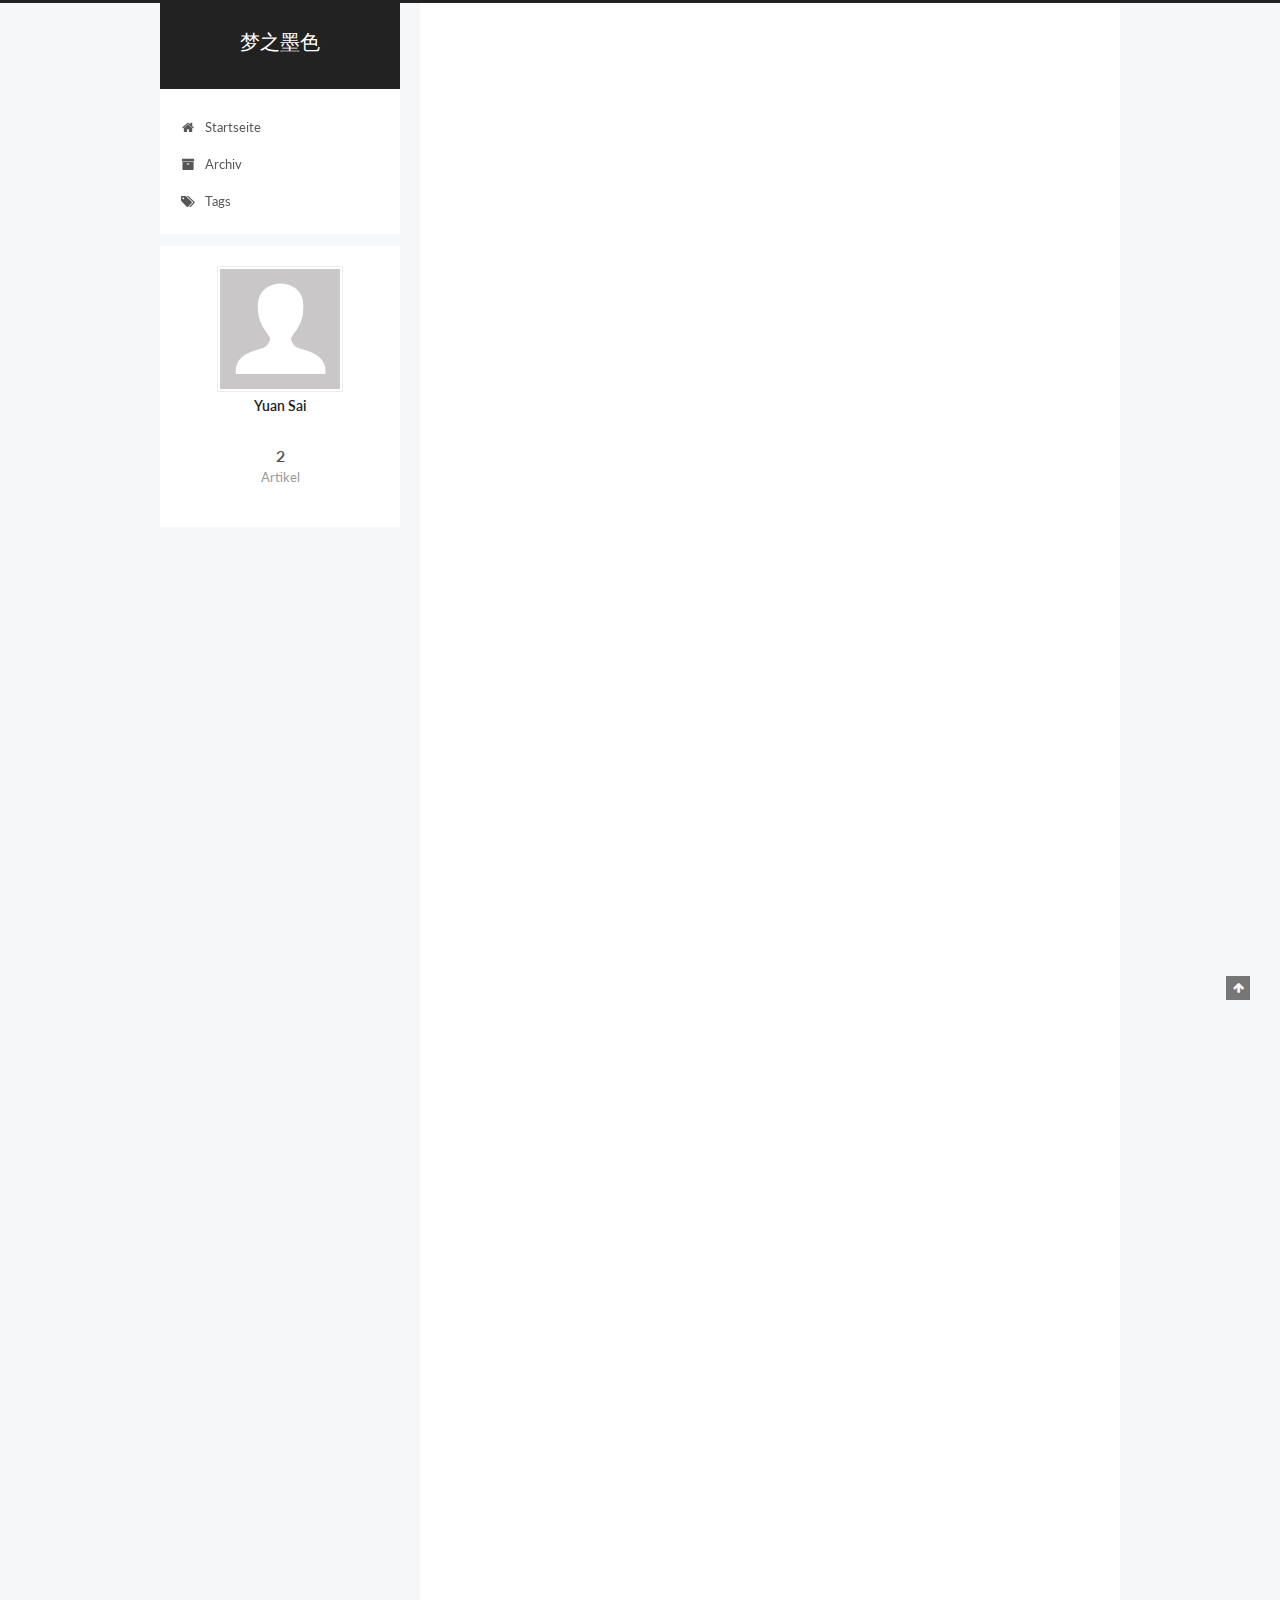
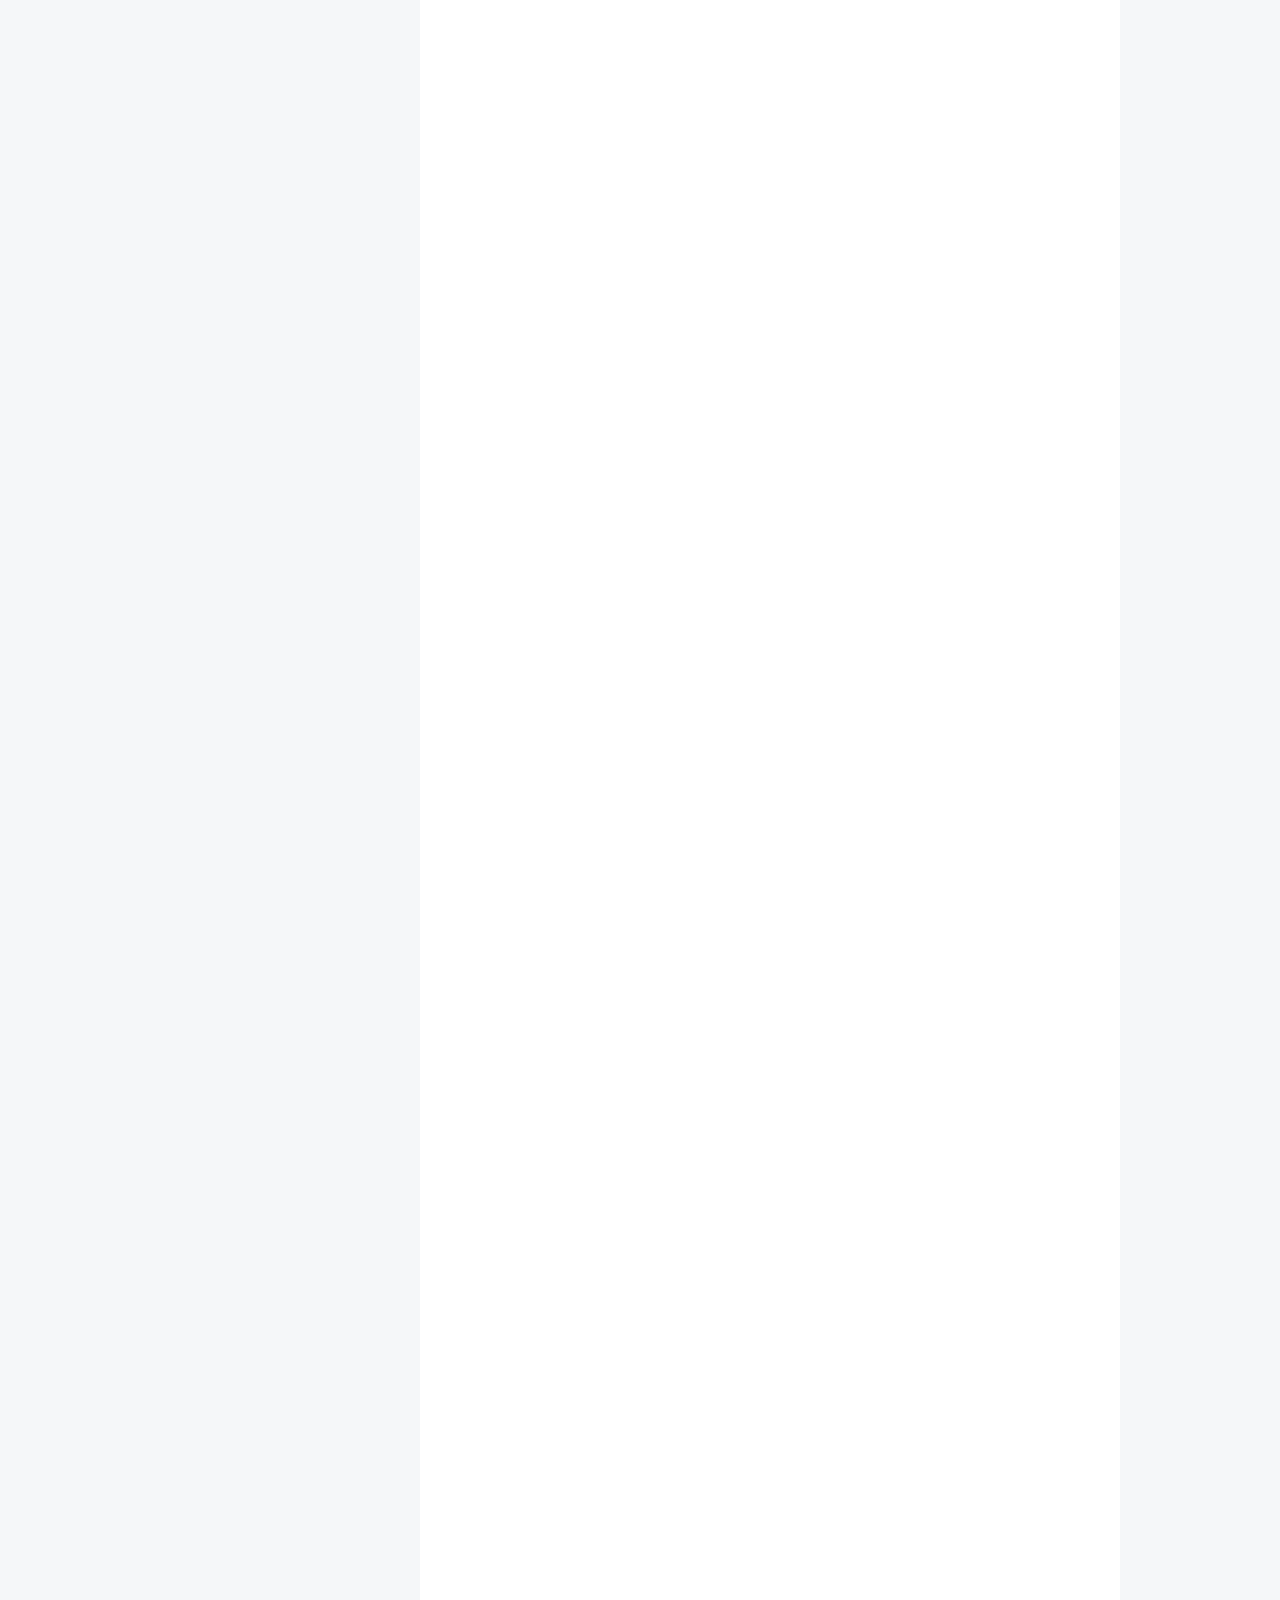
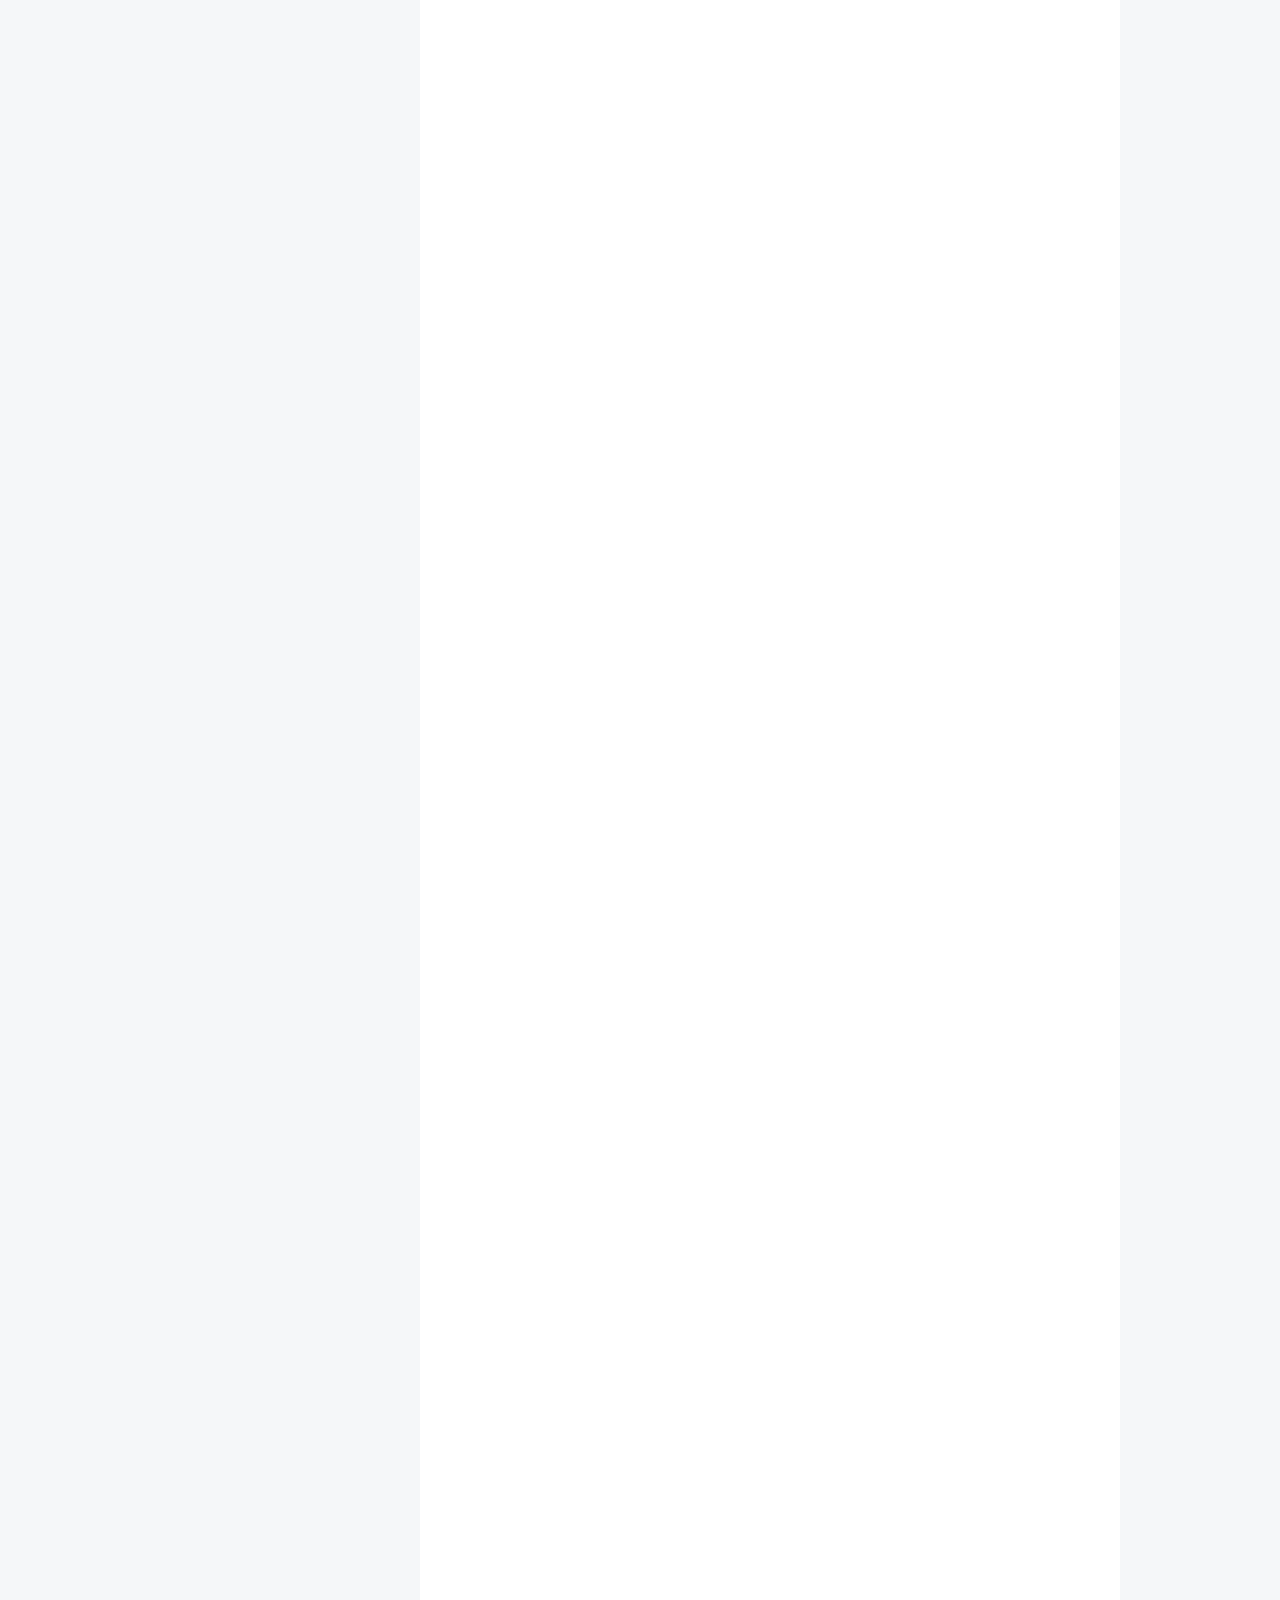
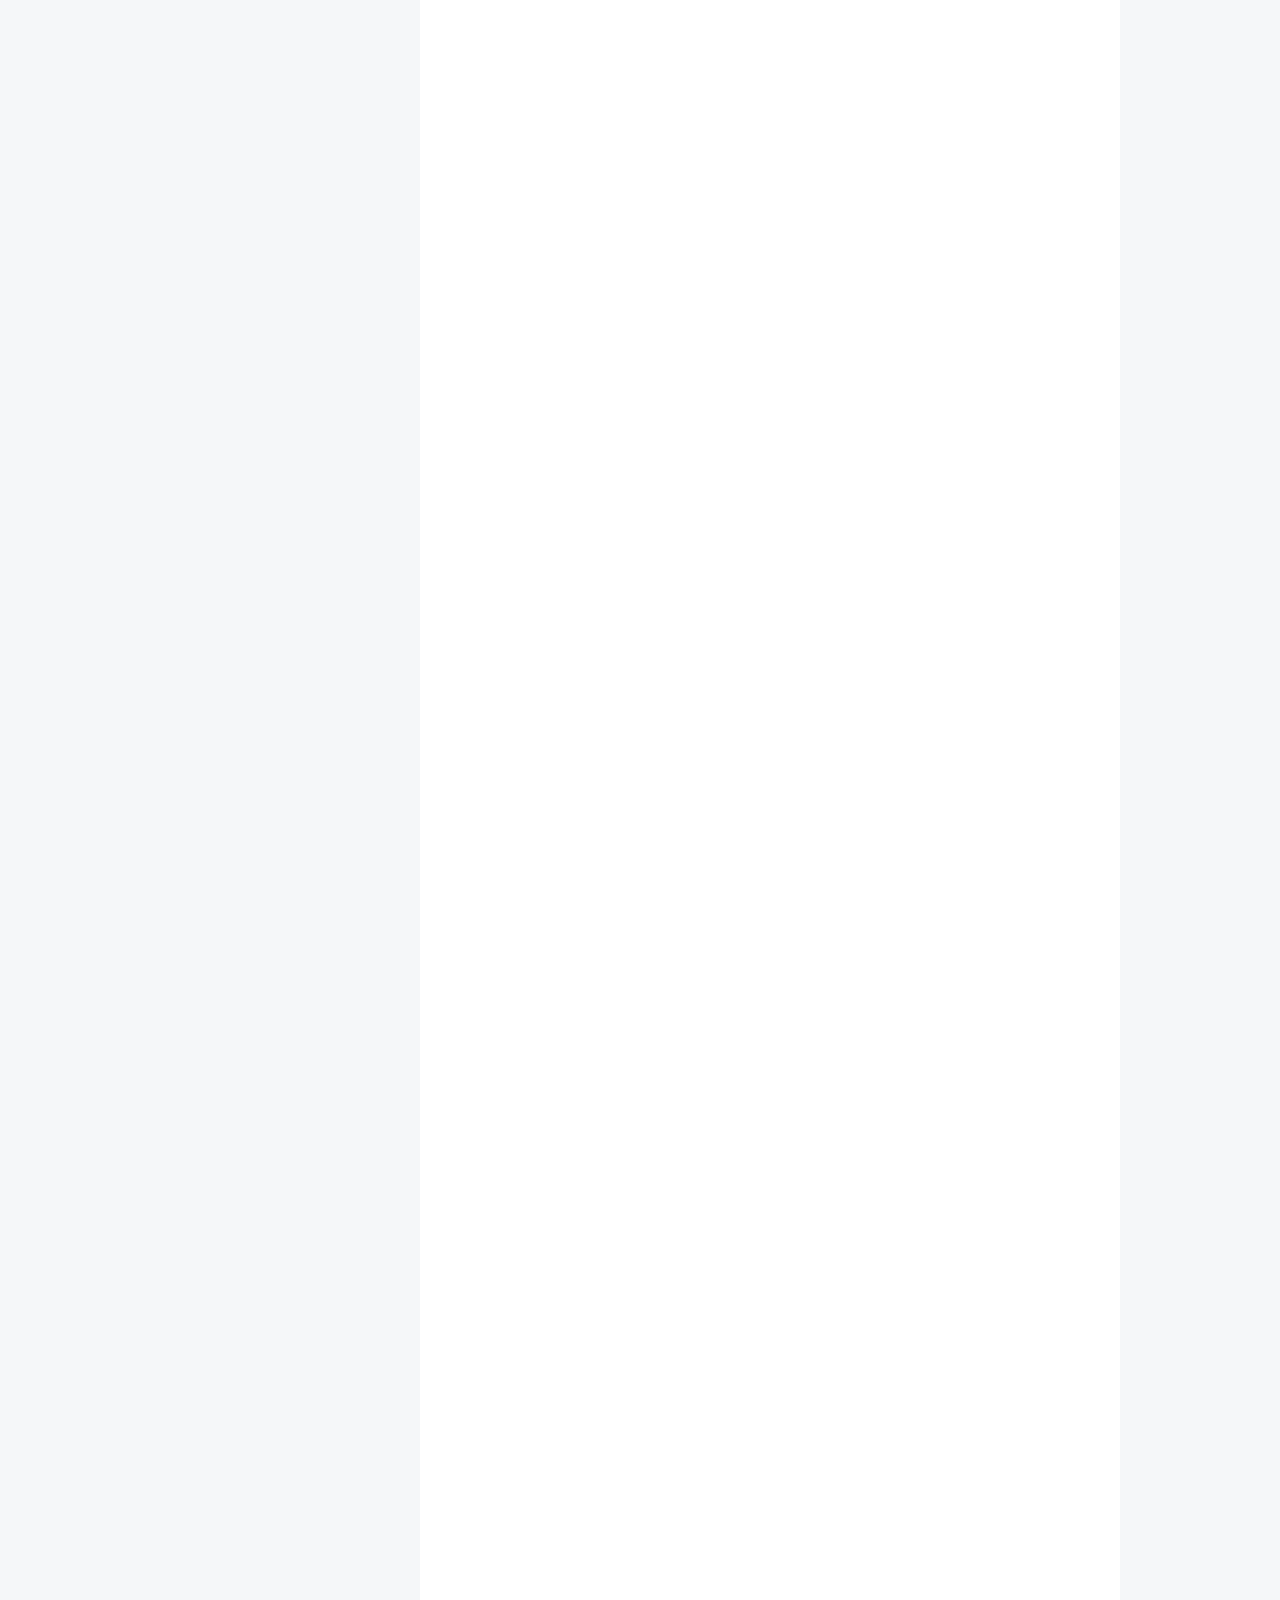
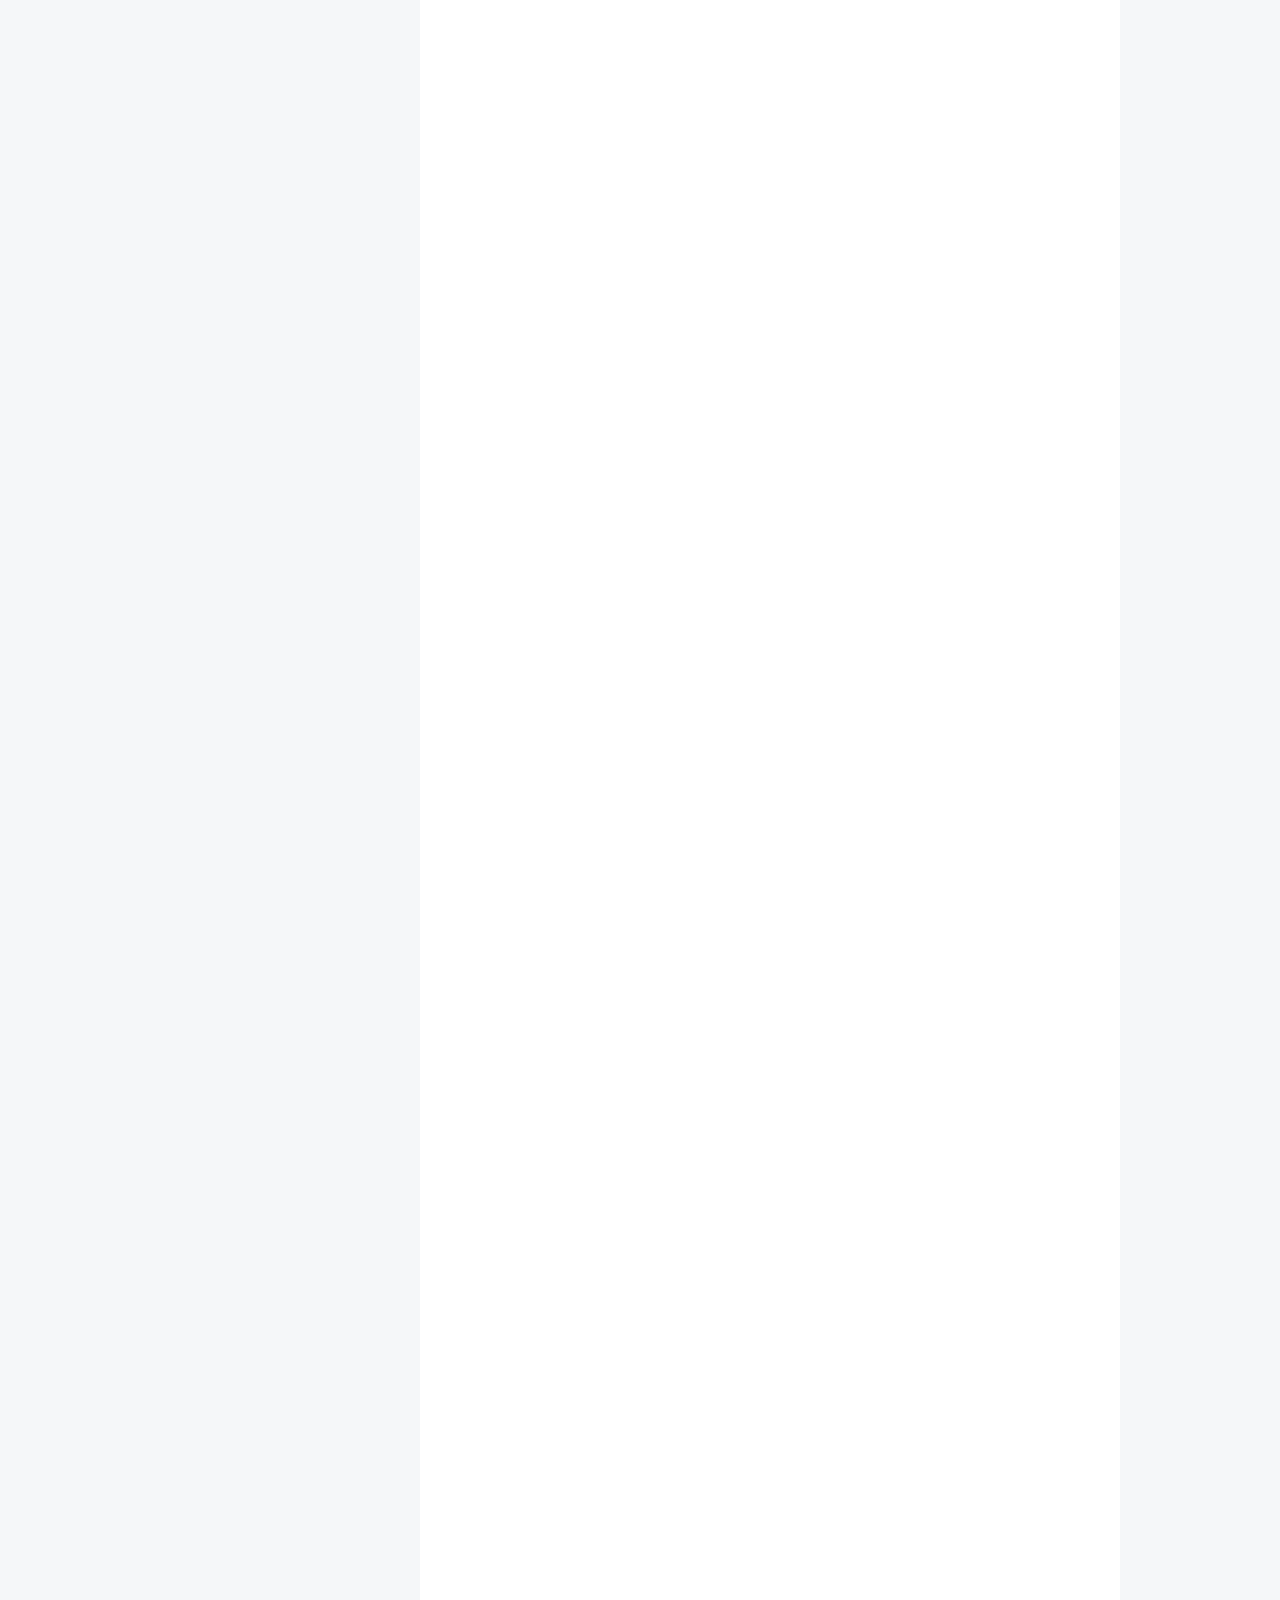
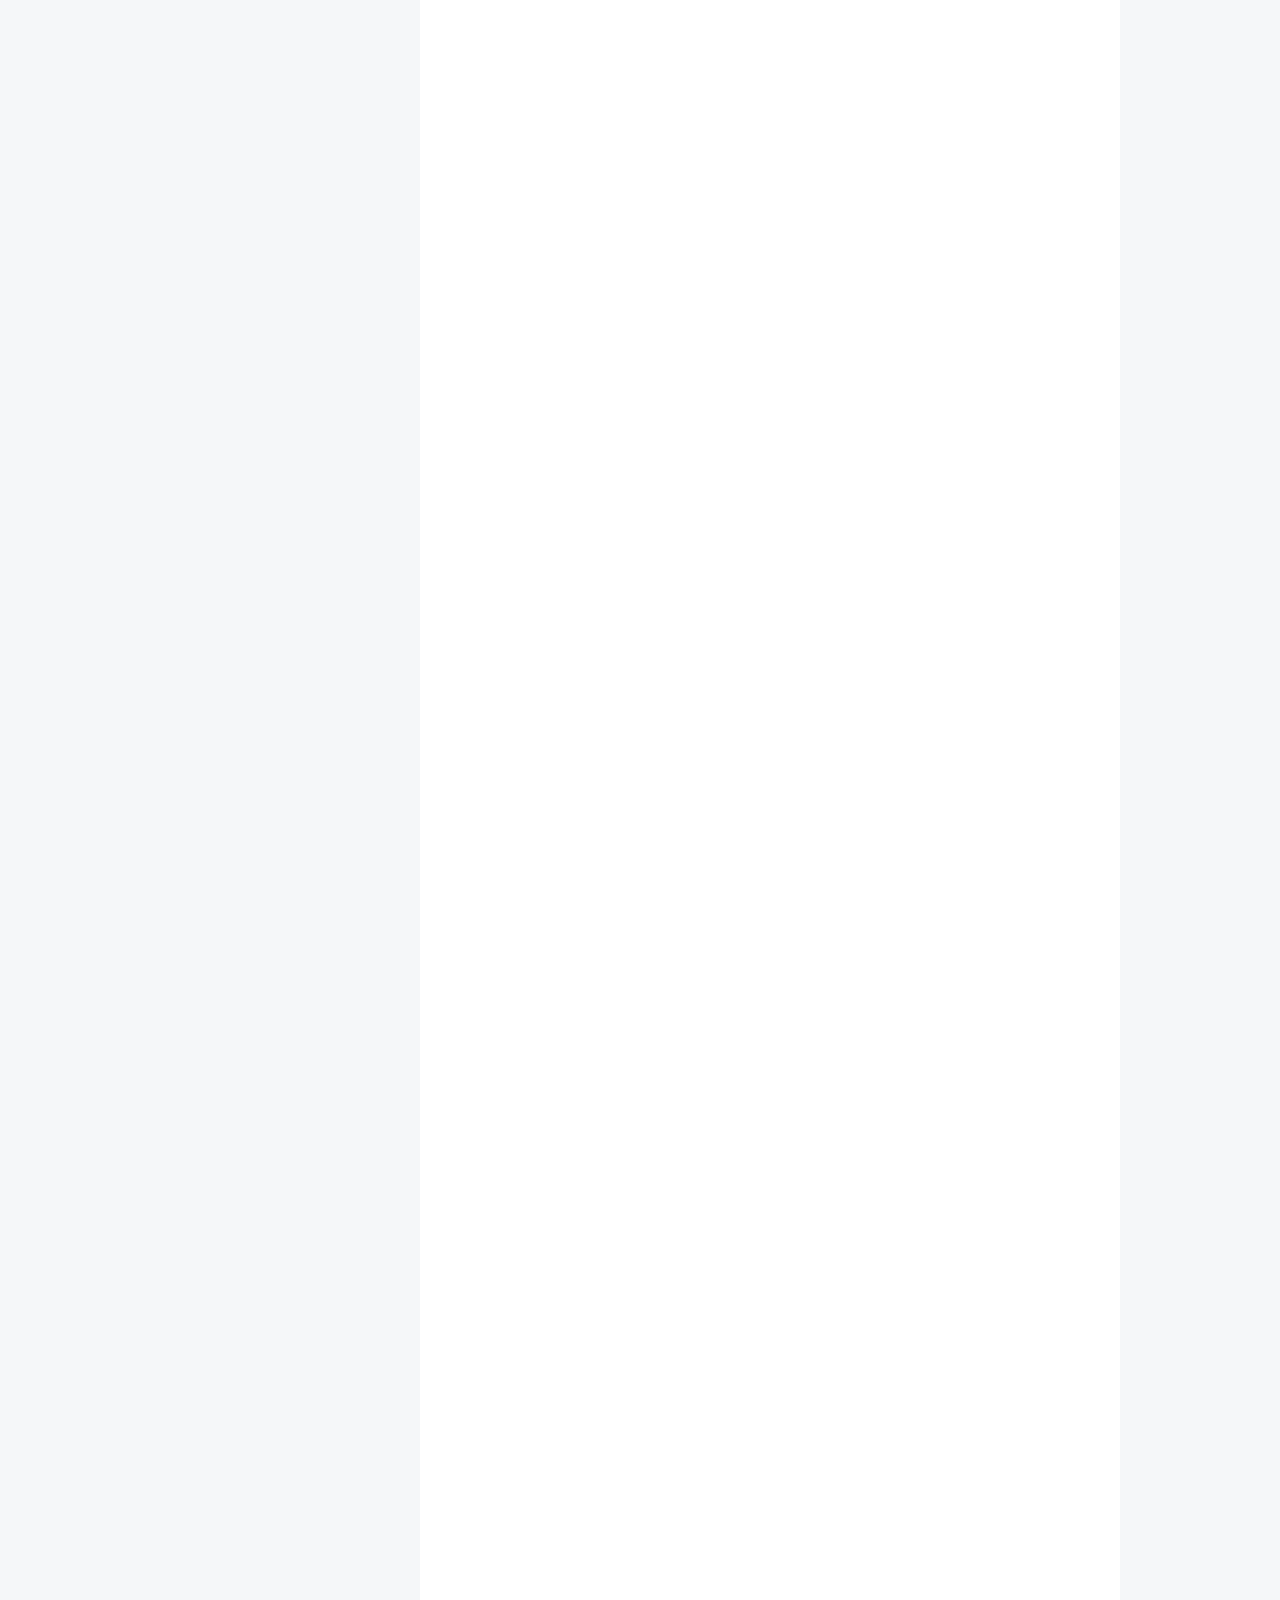
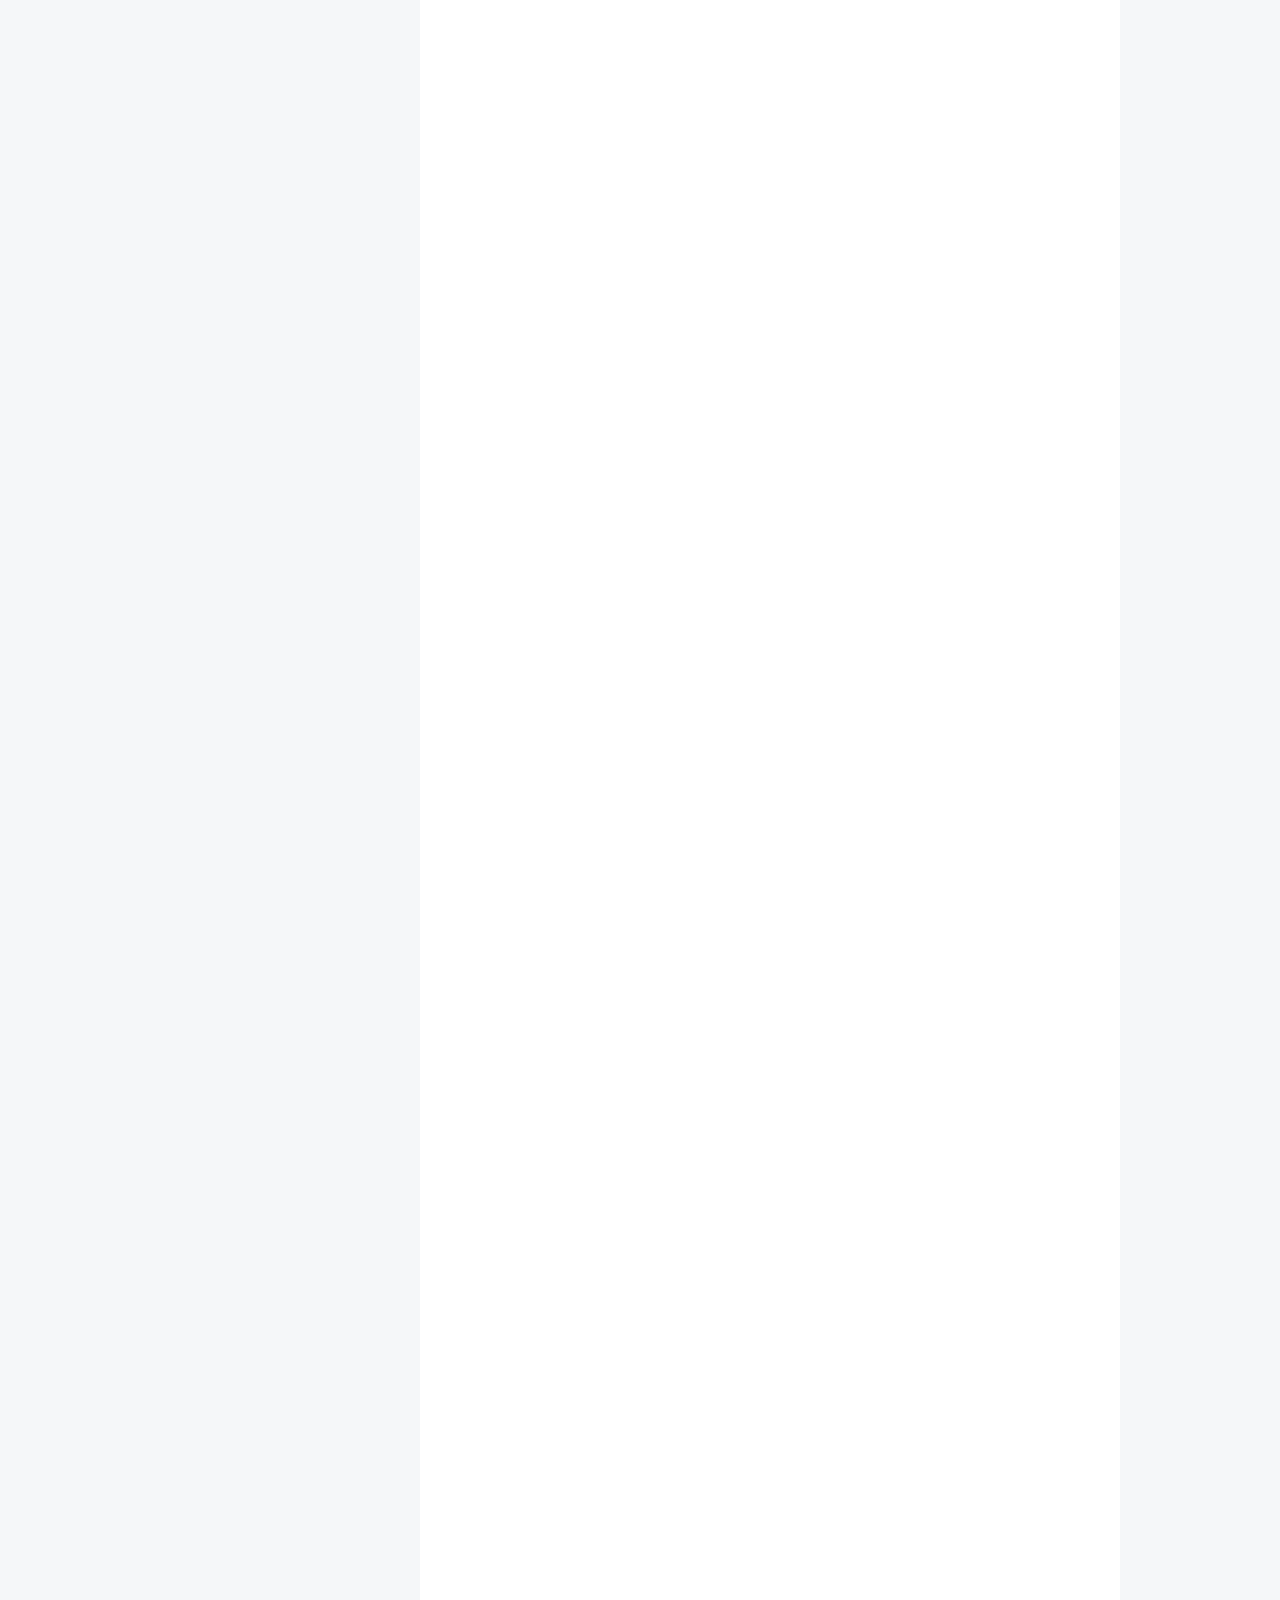
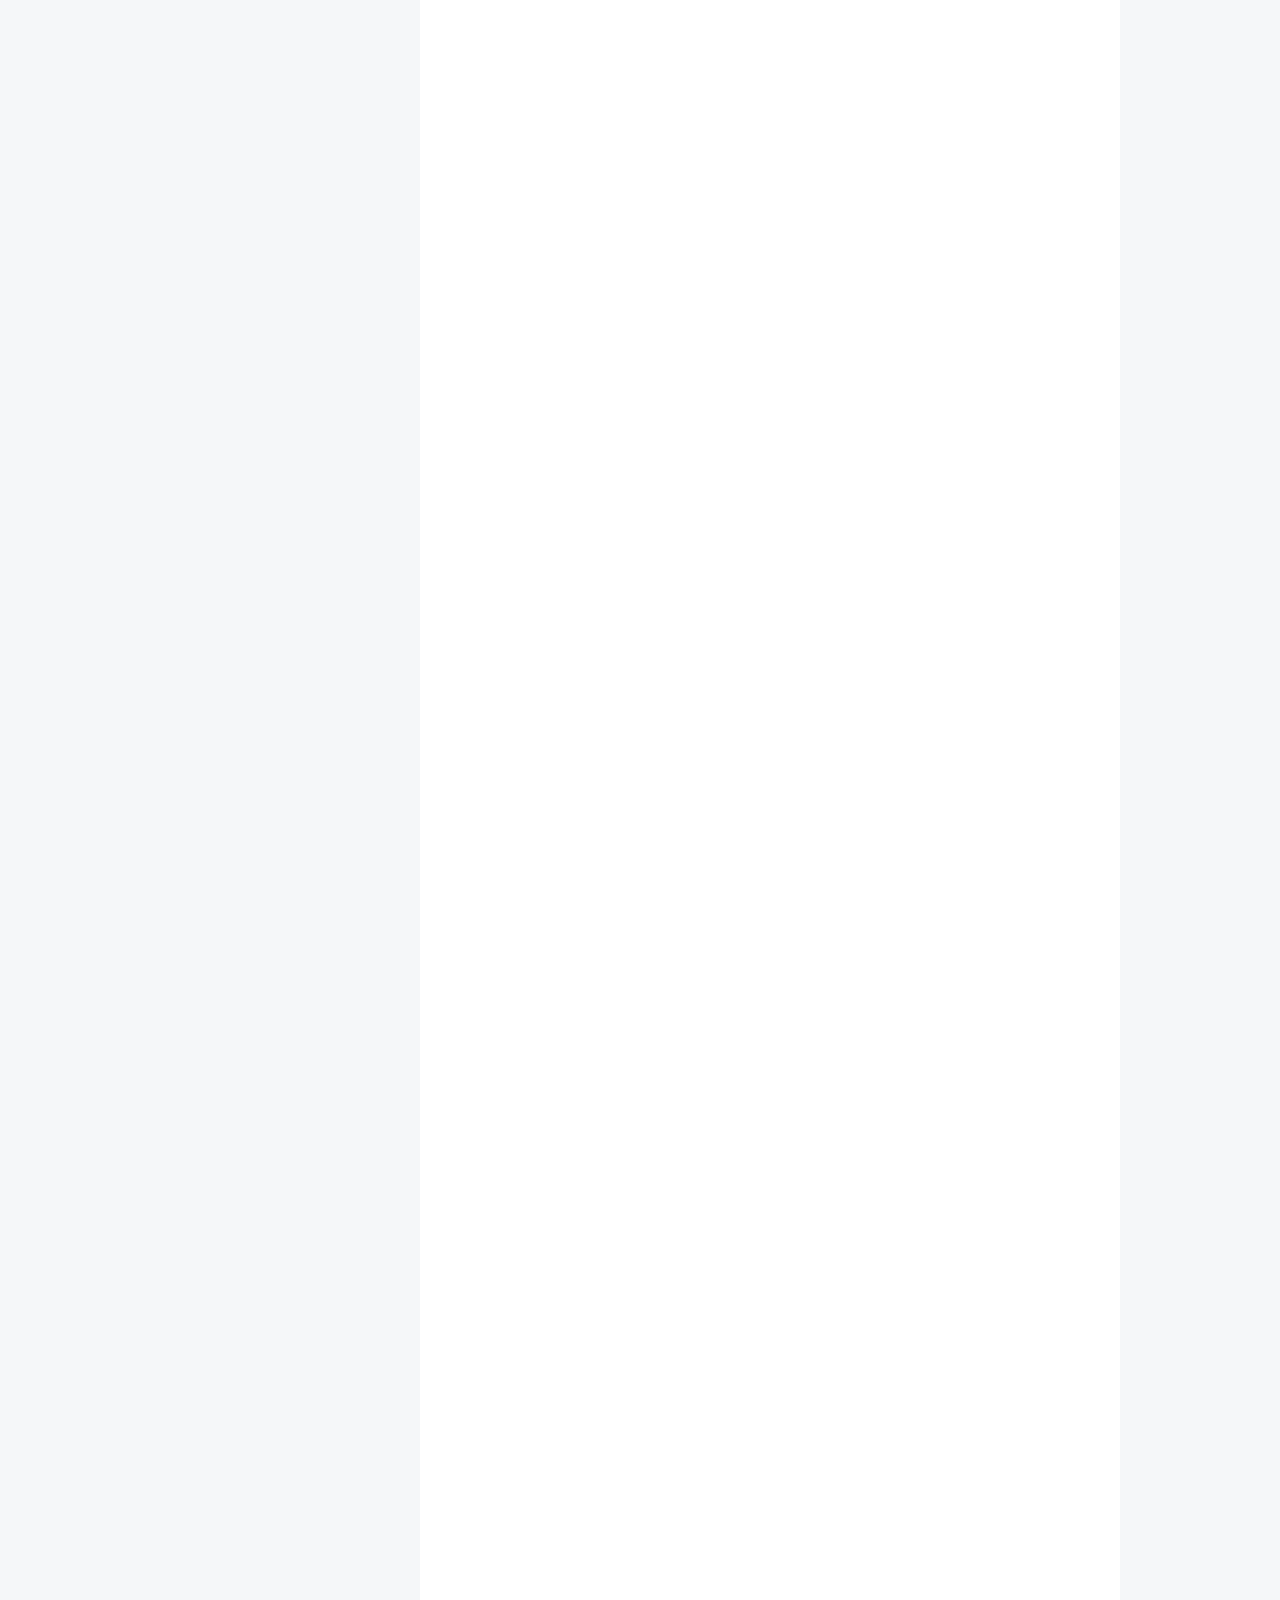
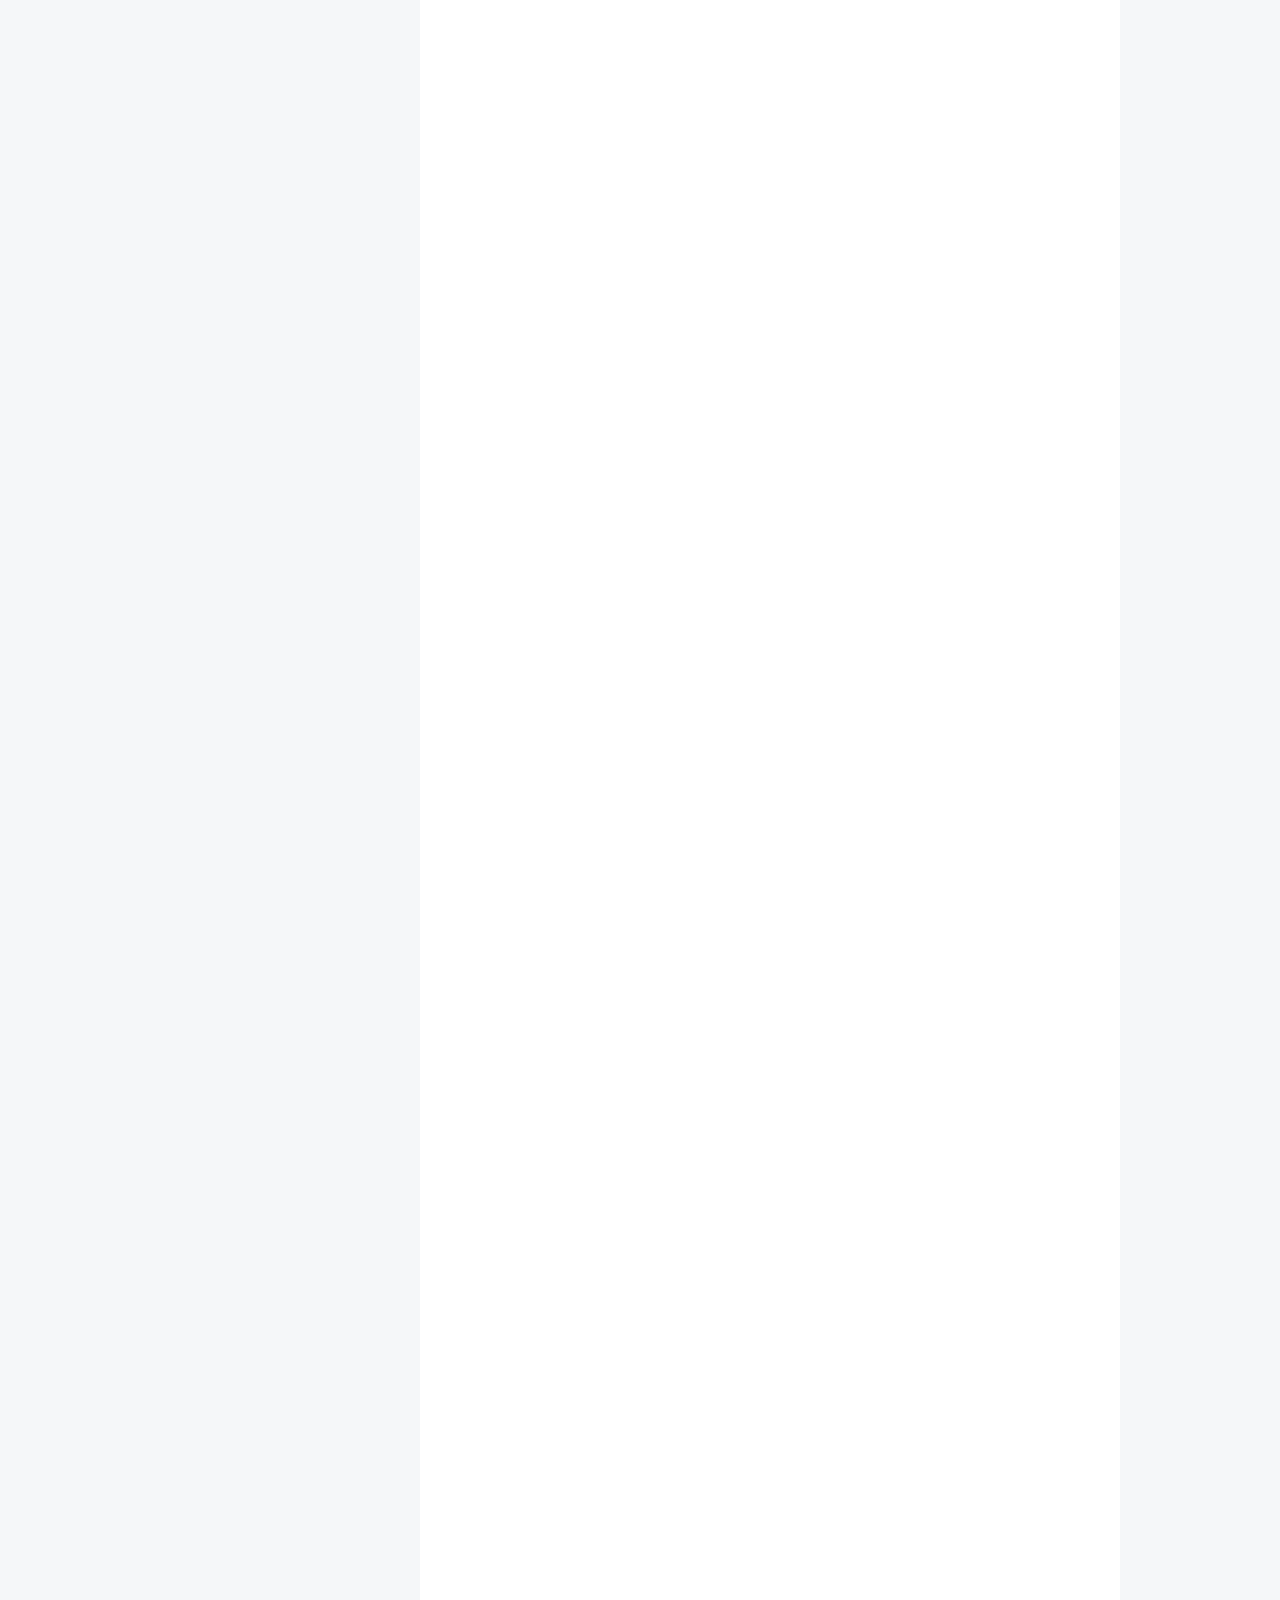
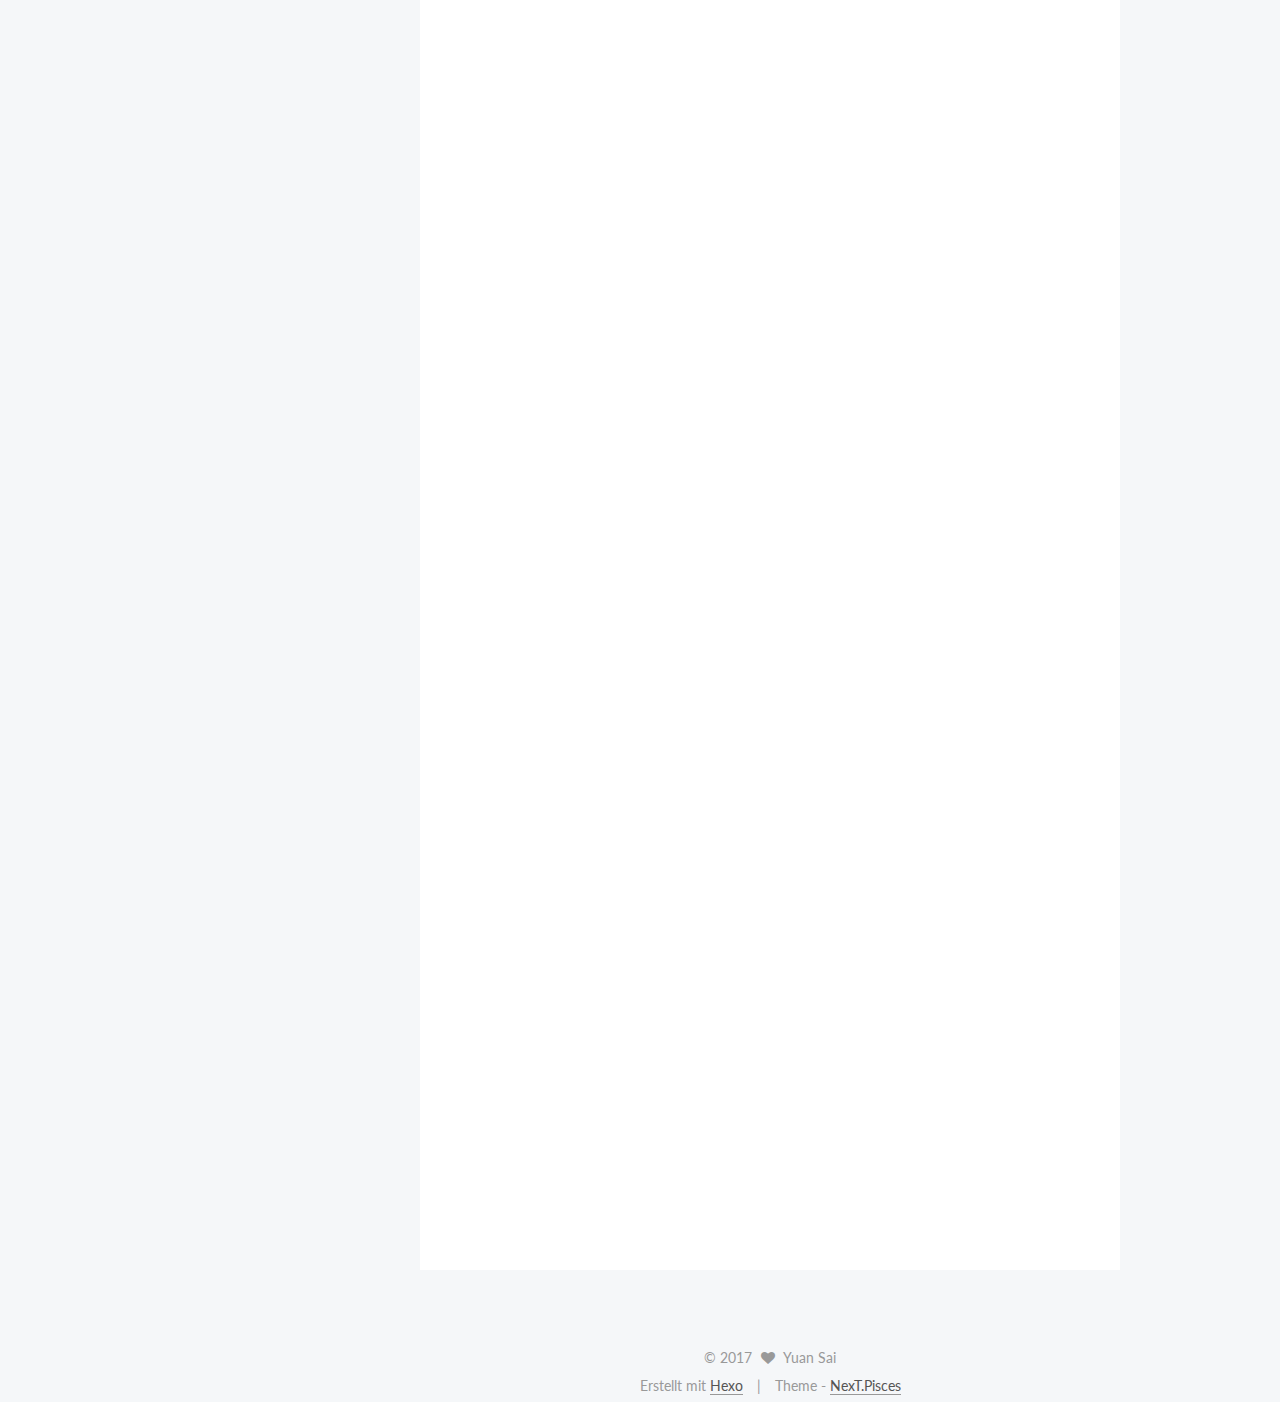
==== commit a4ca5861: "Site updated: 2017-06-01 22:16:13" ====
--- a/index.html
+++ b/index.html
@@ -198,7 +198,7 @@
             
               <i class="menu-item-icon fa fa-fw fa-home"></i> <br />
             
-            Home
+            Startseite
           </a>
         </li>
       
@@ -208,7 +208,7 @@
             
               <i class="menu-item-icon fa fa-fw fa-archive"></i> <br />
             
-            Archives
+            Archiv
           </a>
         </li>
       
@@ -280,7 +280,7 @@
                 <i class="fa fa-calendar-o"></i>
               </span>
               
-                <span class="post-meta-item-text">Posted on</span>
+                <span class="post-meta-item-text">Veröffentlicht am</span>
               
               <time title="Post created" itemprop="dateCreated datePublished" datetime="2017-05-31T10:54:03+08:00">
                 2017-05-31
@@ -319,7 +319,12 @@
       
         
           
-            
+            <p>在测试时http请求可运行，而到了真实运行环境时报错。</p>
+<hr>
+<h2 id="1-运行环境与测试环境编码问题"><a href="#1-运行环境与测试环境编码问题" class="headerlink" title="1.运行环境与测试环境编码问题"></a>1.运行环境与测试环境编码问题</h2><p>在我们使用java ide时经常会出现，中文在测试环境上正常而到cmd下运行时乱码的问题。<br>这一问题的产生是由于在ide环境下，默认编码为ide环境设置的编码，而在运行环境下使用的系统默认编码。具体可参照<a href="http://blog.csdn.net/u013476542/article/details/52958858" target="_blank" rel="external">Charset.defaultCharset()由什么决定</a>这一说明文档。</p>
+<h2 id="2-问题原因"><a href="#2-问题原因" class="headerlink" title="2.问题原因"></a>2.问题原因</h2><p>由于URL使用了<code>URLEncoder.encode()</code>方法，选用了默认编码方式，如<code>URLEncoder.encode(&quot;中文&quot;)</code>，在测试环境下，由于设置了File.Encoding=UTF-8,导致URL可以被正常转换成UTF-8编码，进行http请求时能够正确返回（具体可参照<a href="http://www.ruanyifeng.com/blog/2010/02/url_encoding.html" target="_blank" rel="external">阮一峰关于URL编码</a>中提到，当中文为URL一部分的时候采用utf-8编码），而系统默认采用GBK编码，会导致URL编码错误，无法得到正确解析。</p>
+<h2 id="3-解决方案"><a href="#3-解决方案" class="headerlink" title="3.解决方案"></a>3.解决方案</h2><p>使用<code>URLEncoder.encode()</code>两个参数的方法，具体指明utf-8编码即可，<code>URLEncoder.encode(&quot;中文&quot;,&quot;utf-8&quot;)</code>。</p>
+
           
         
       
@@ -391,7 +396,7 @@
                 <i class="fa fa-calendar-o"></i>
               </span>
               
-                <span class="post-meta-item-text">Posted on</span>
+                <span class="post-meta-item-text">Veröffentlicht am</span>
               
               <time title="Post created" itemprop="dateCreated datePublished" datetime="2017-05-23T12:24:16+08:00">
                 2017-05-23
@@ -554,7 +559,7 @@
             <div class="site-state-item site-state-posts">
               <a href="/archives">
                 <span class="site-state-item-count">2</span>
-                <span class="site-state-item-name">posts</span>
+                <span class="site-state-item-name">Artikel</span>
               </a>
             </div>
           
@@ -608,7 +613,7 @@
 
 
 <div class="powered-by">
-  Powered by <a class="theme-link" href="https://hexo.io">Hexo</a>
+  Erstellt mit  <a class="theme-link" href="https://hexo.io">Hexo</a>
 </div>
 
 <div class="theme-info">
--- a/css/main.css
+++ b/css/main.css
@@ -1696,7 +1696,7 @@
   width: 4px;
   height: 4px;
   border-radius: 50%;
-  background: #d129a1;
+  background: #b083b4;
 }
 .links-of-blogroll {
   font-size: 13px;
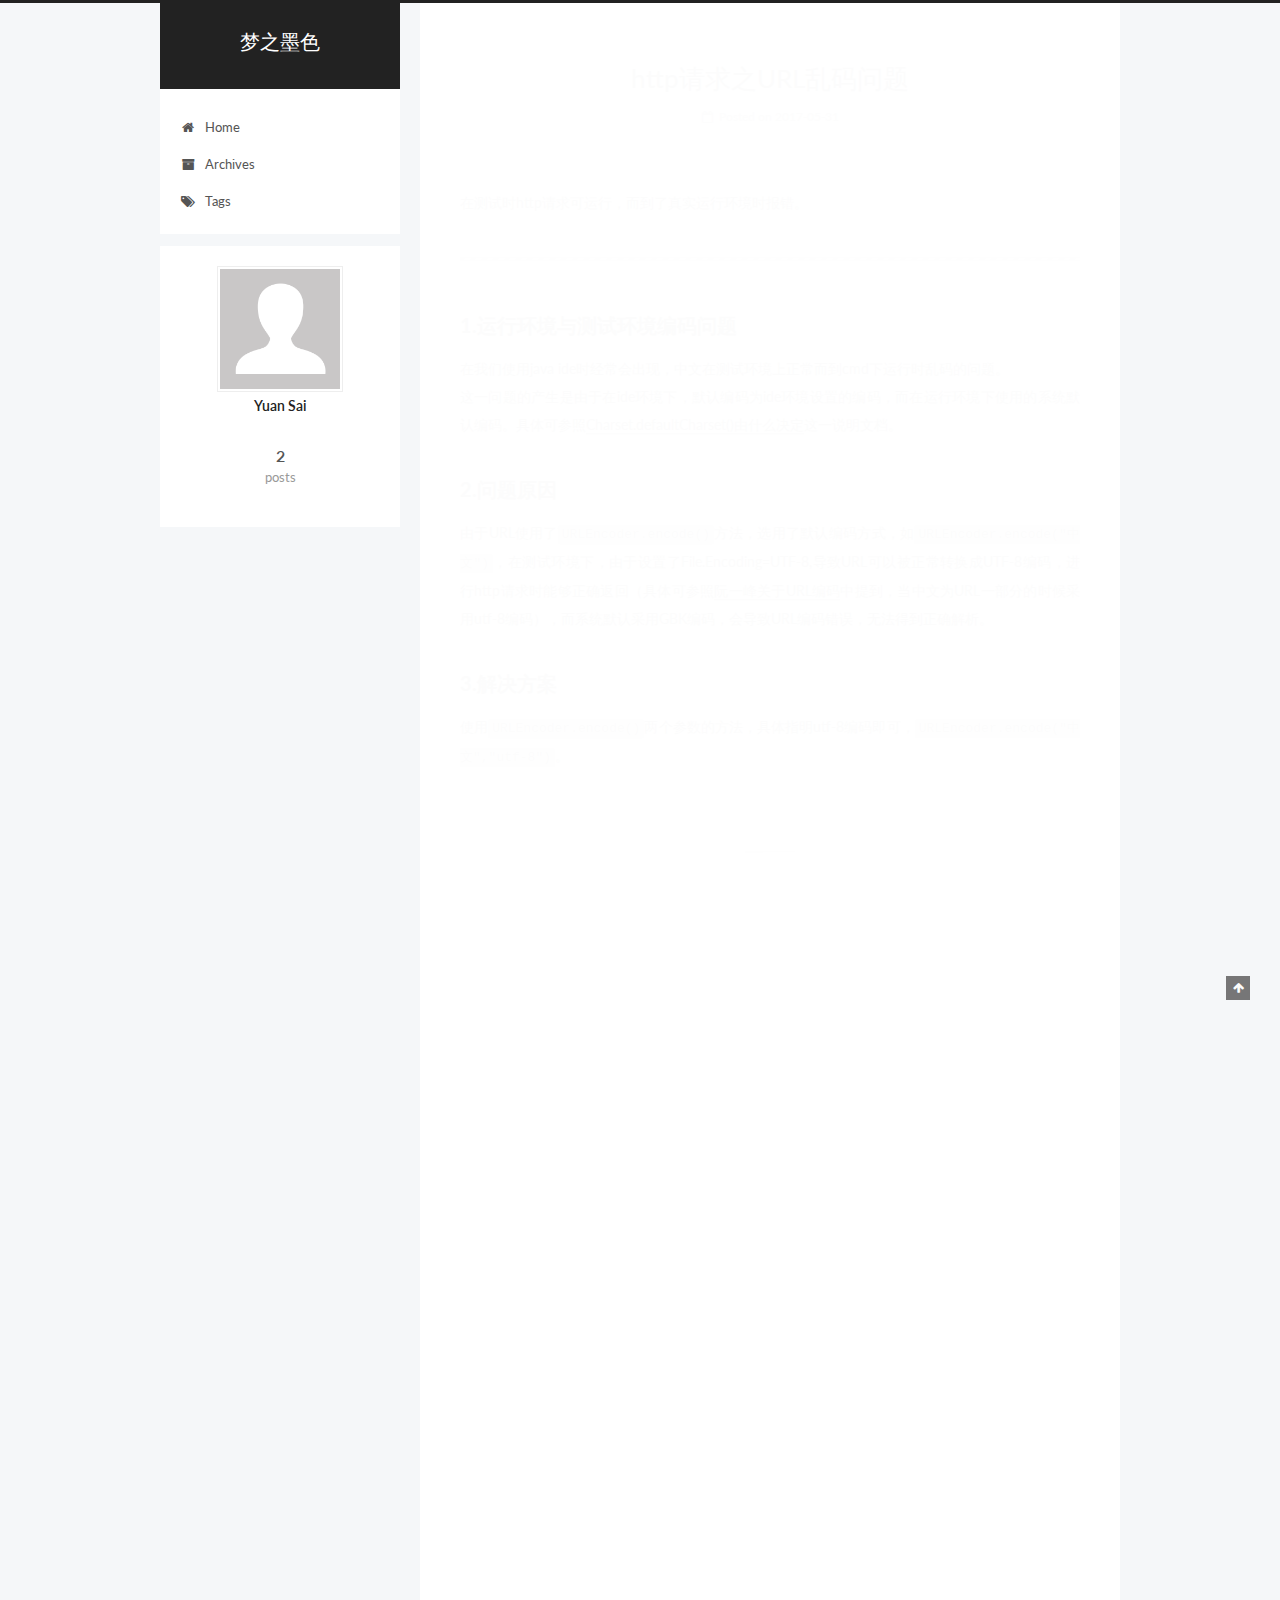
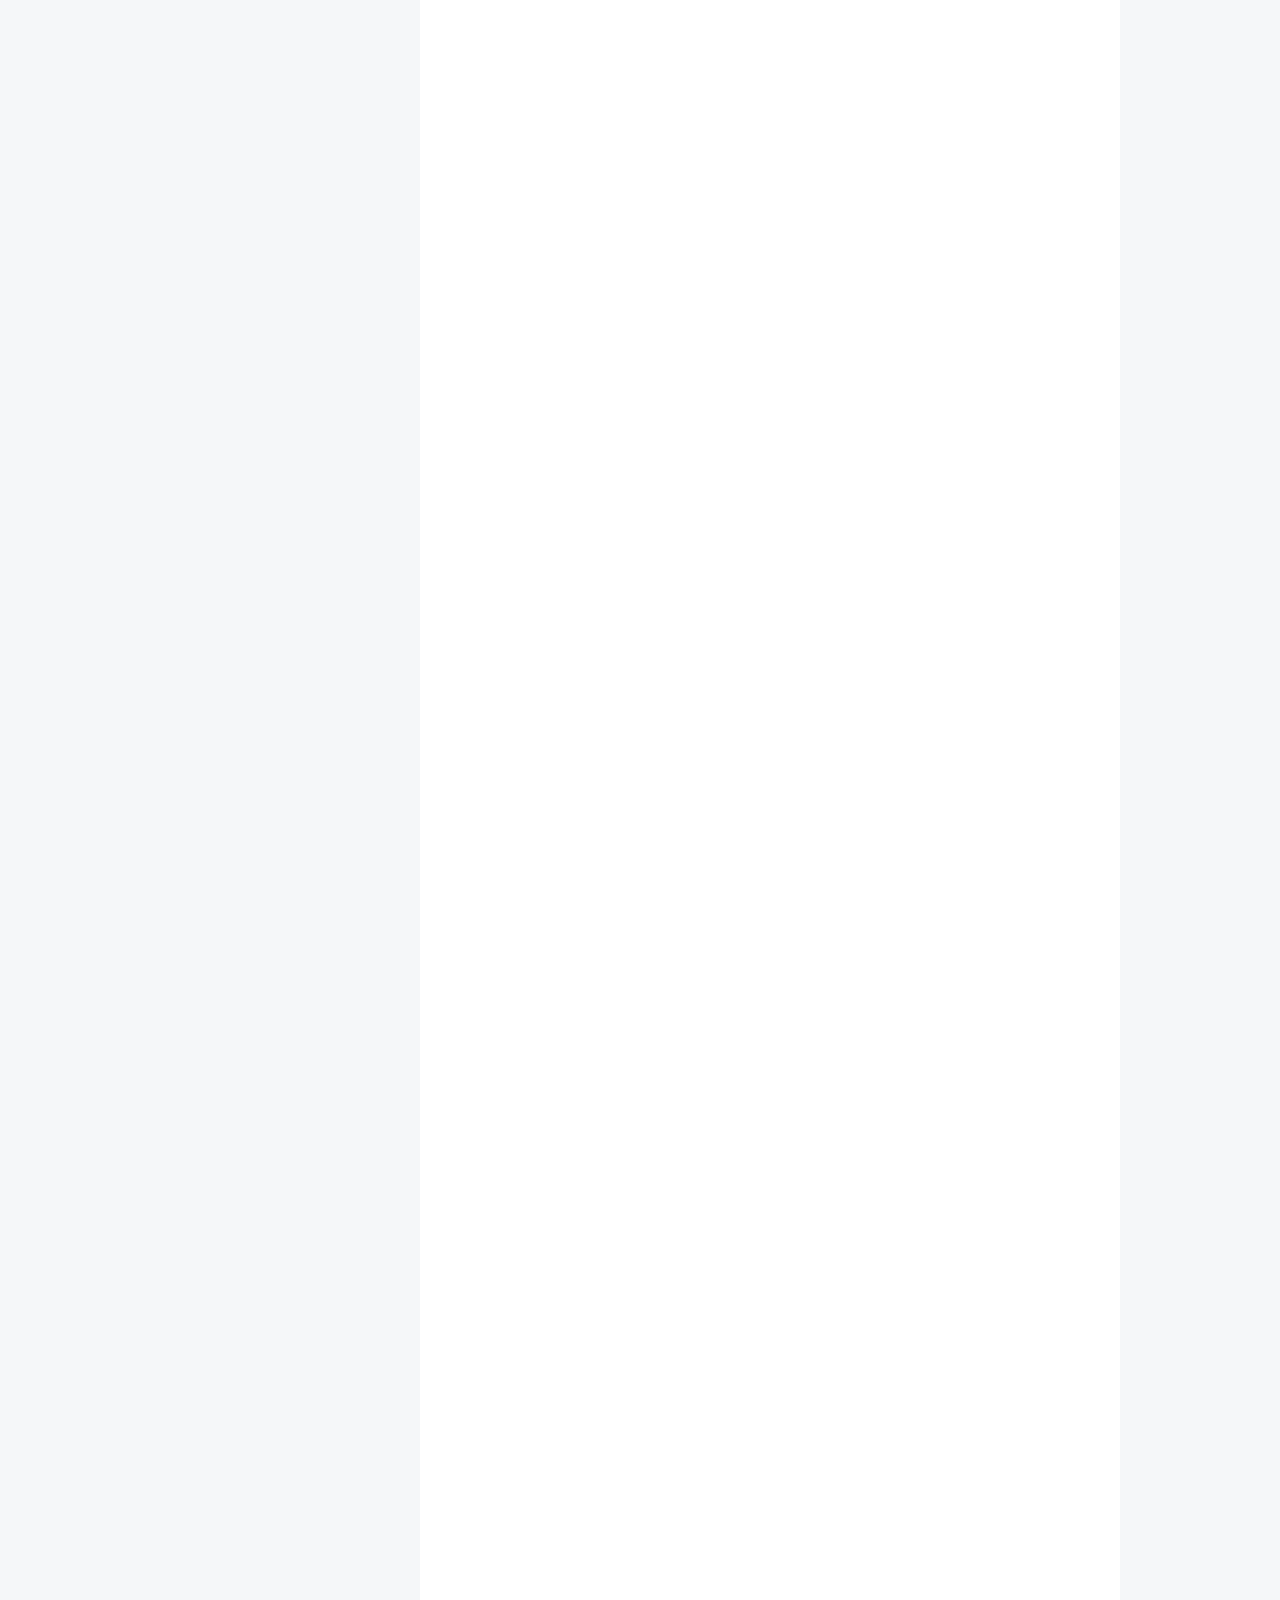
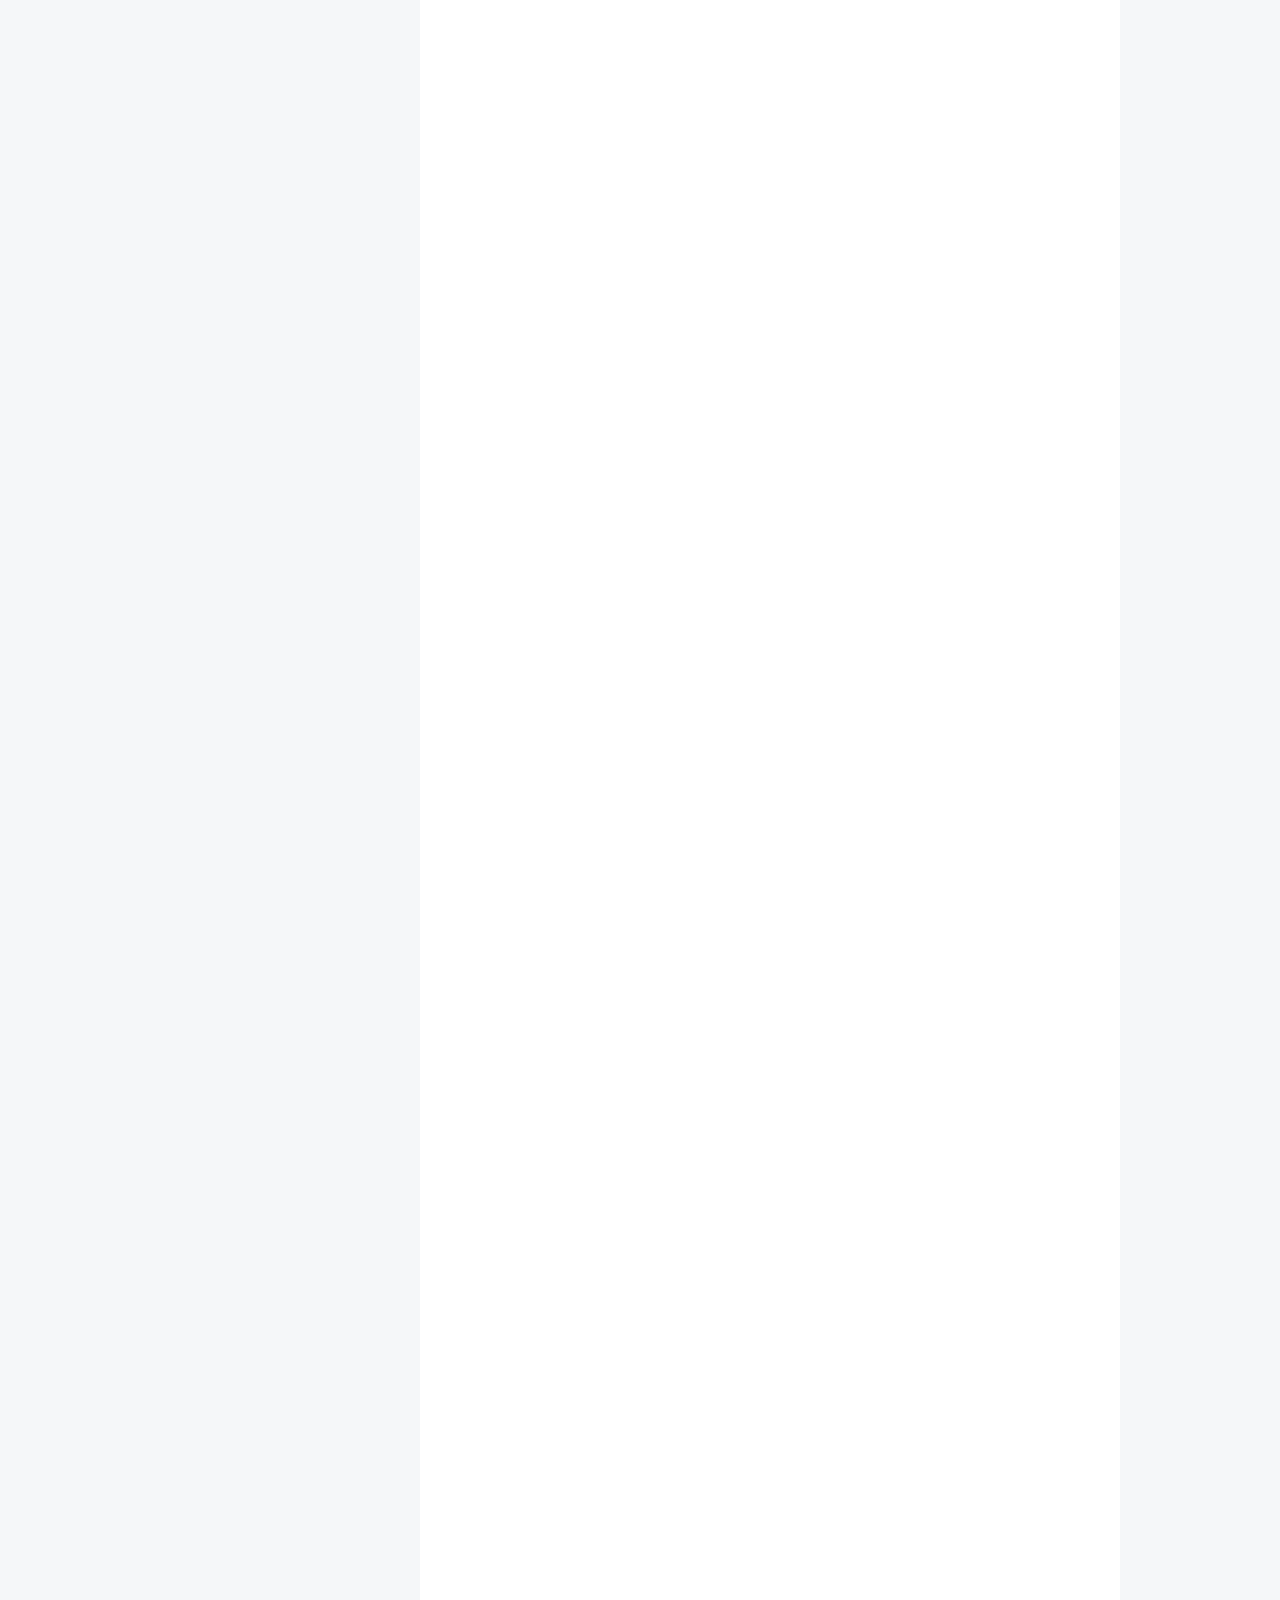
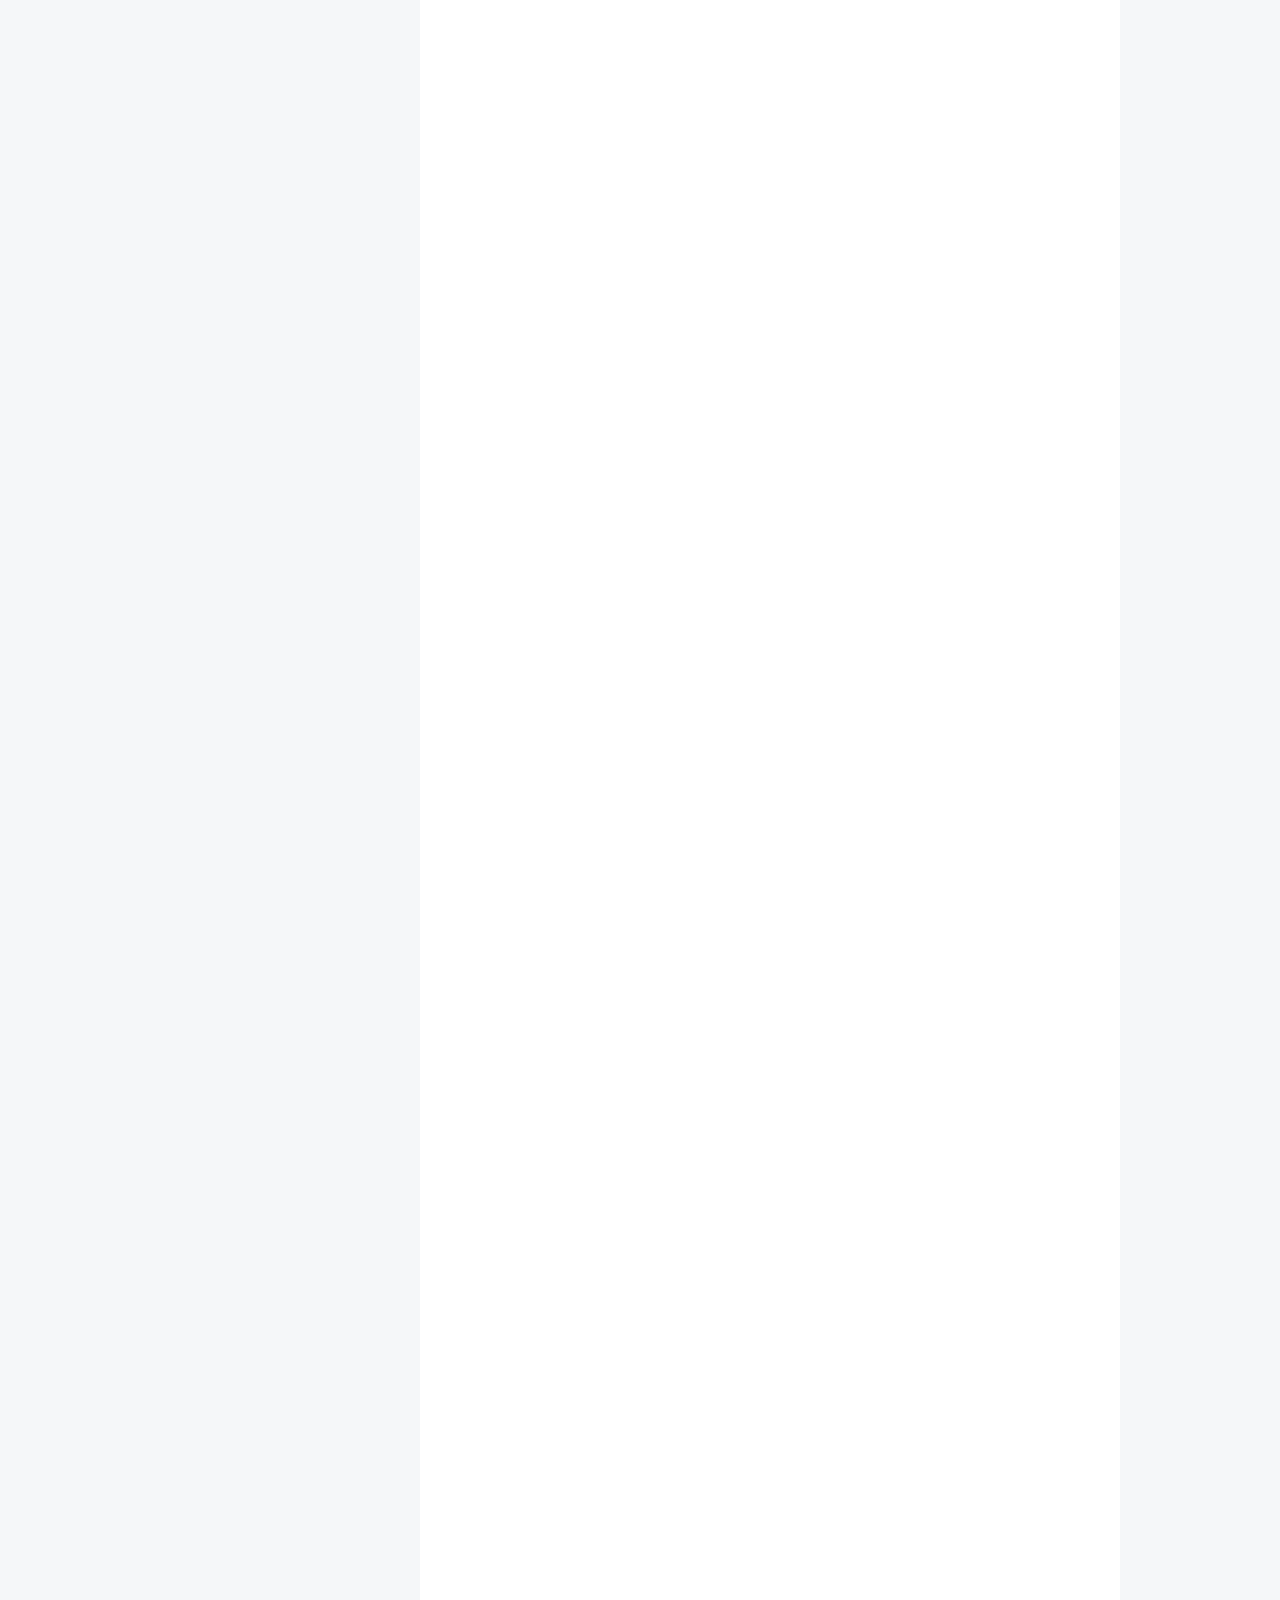
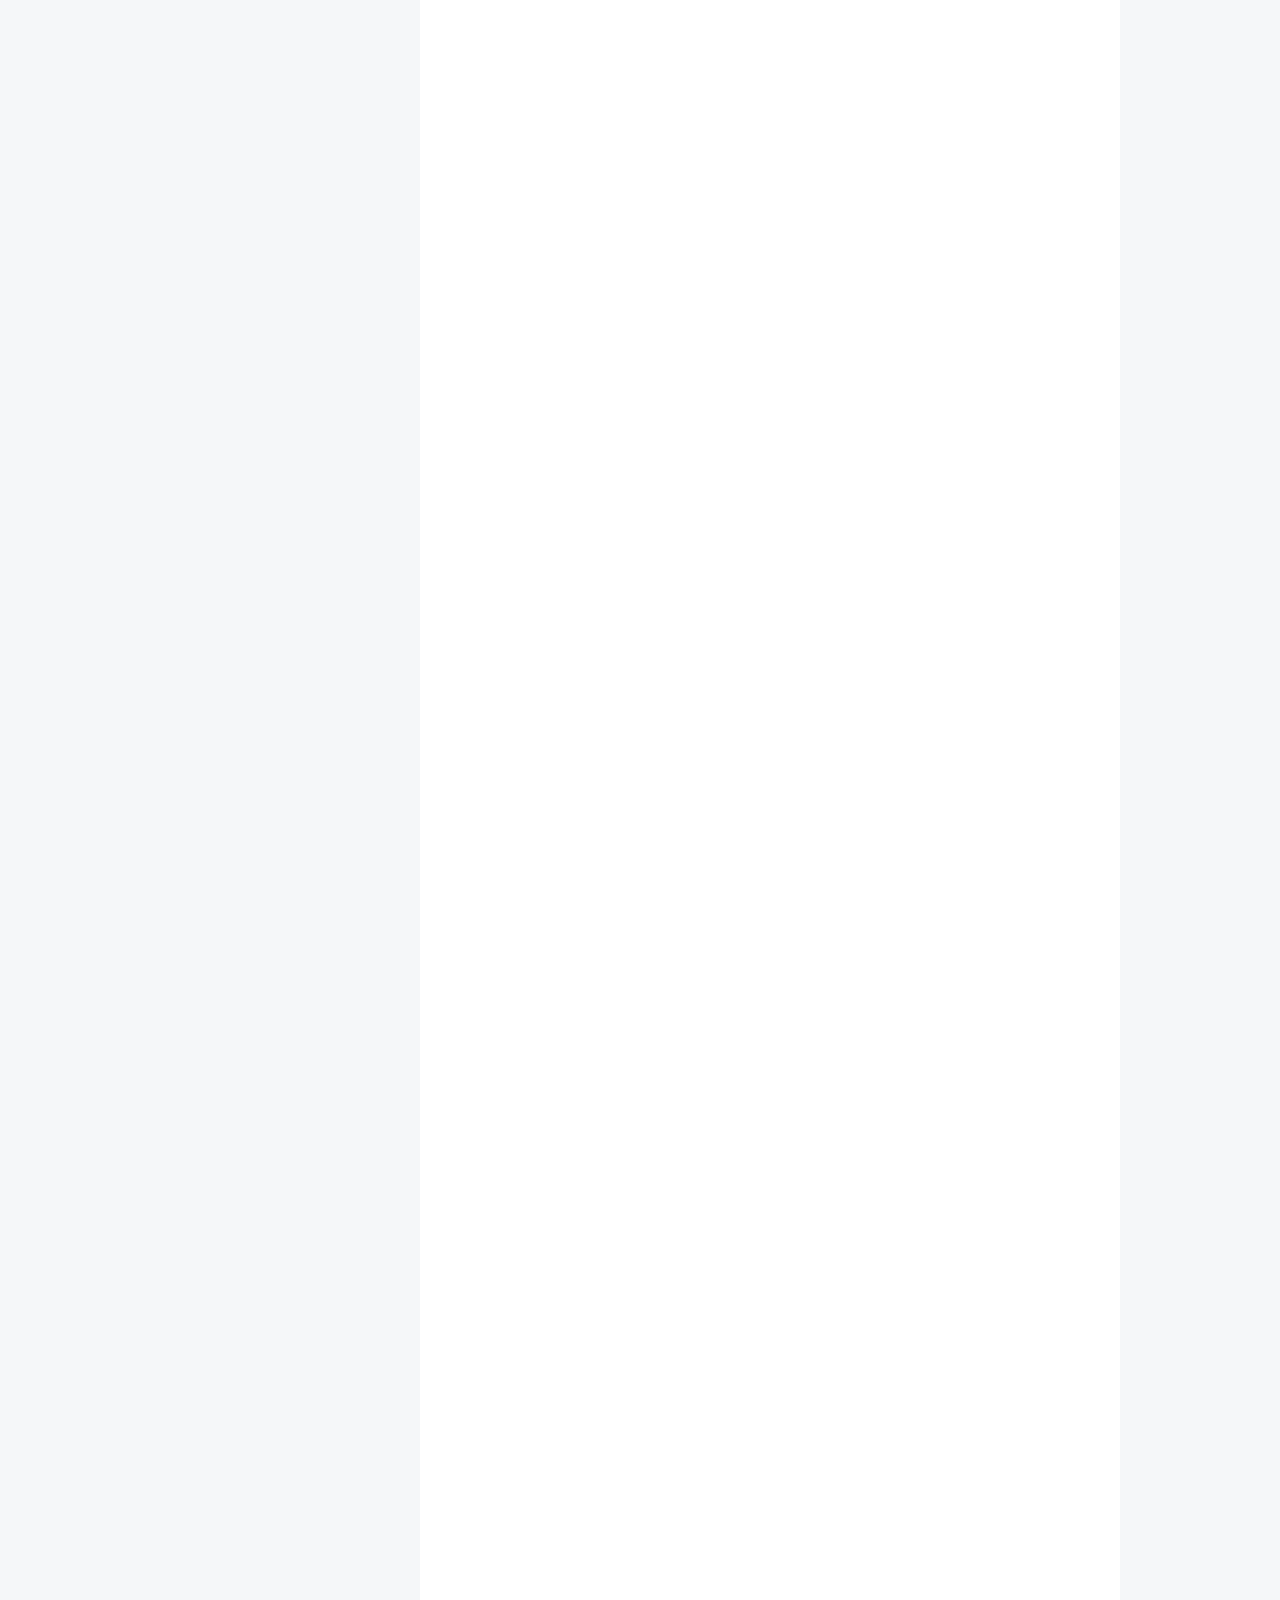
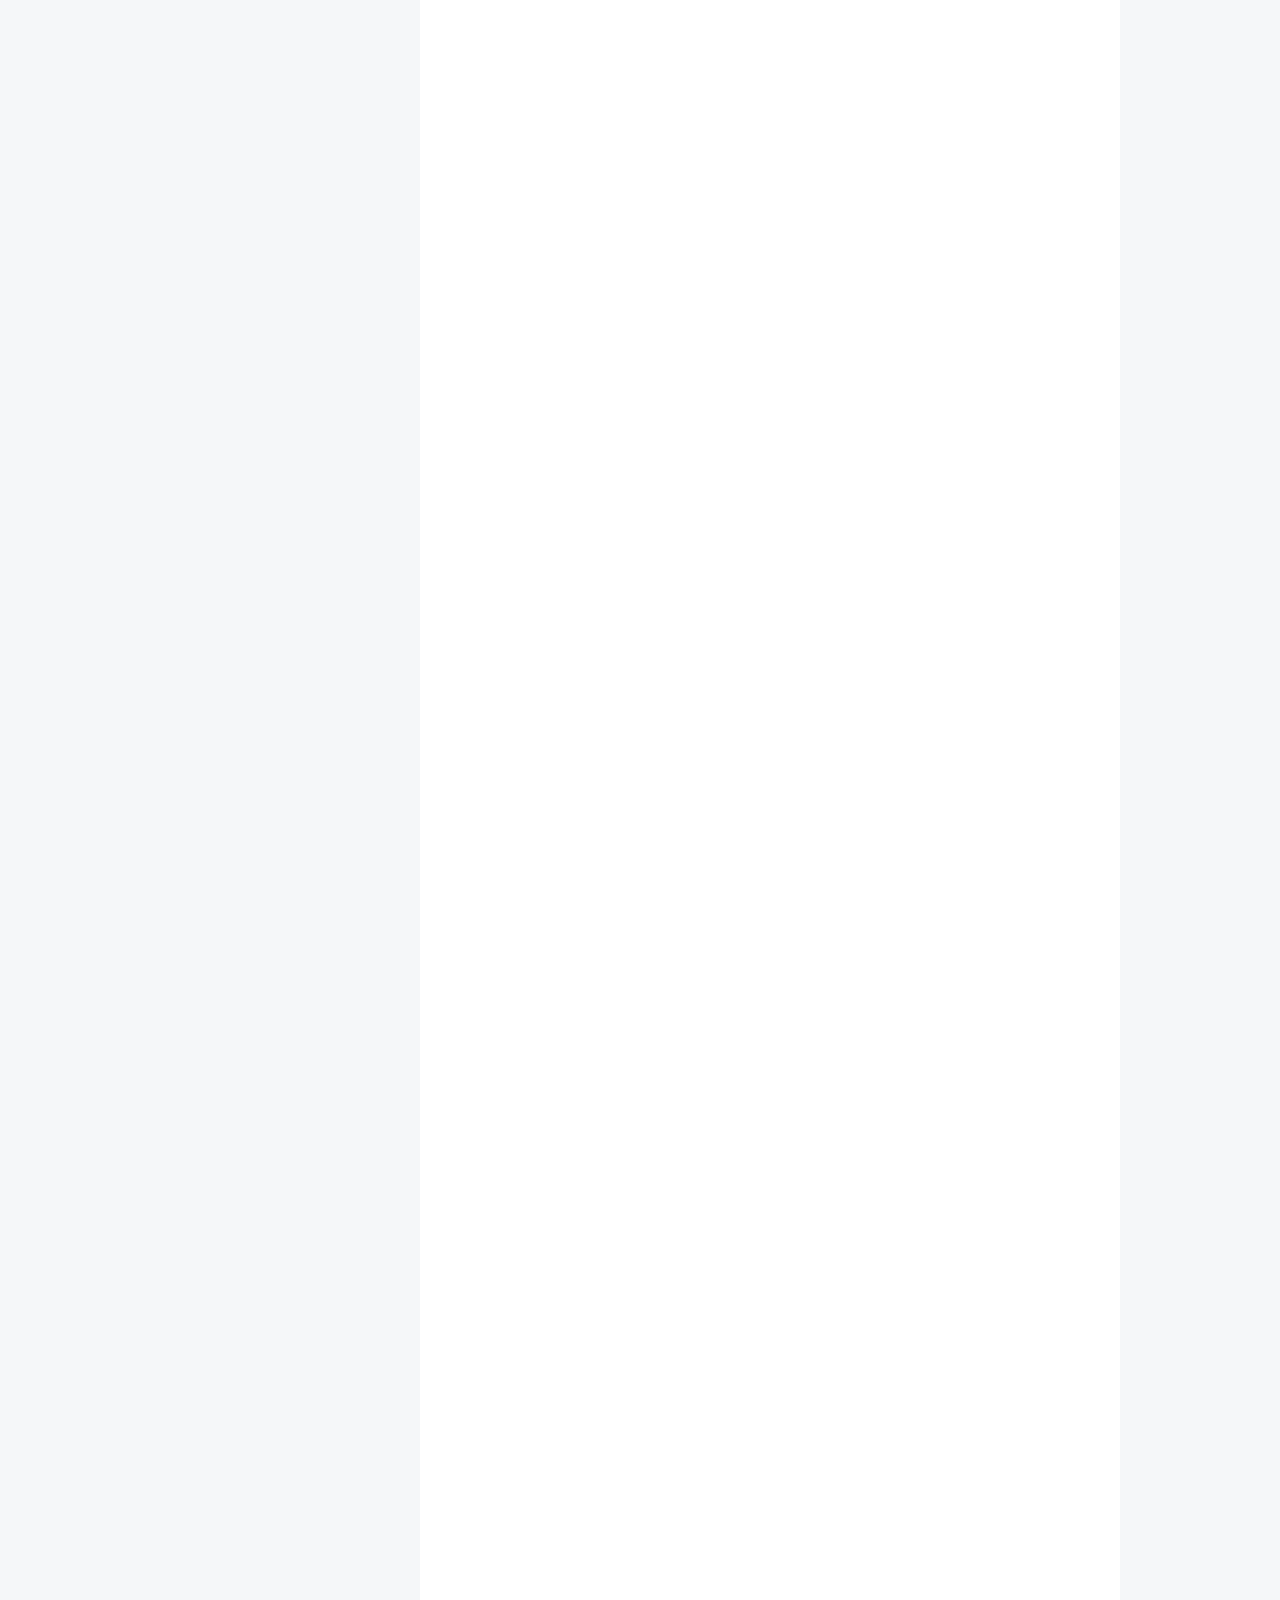
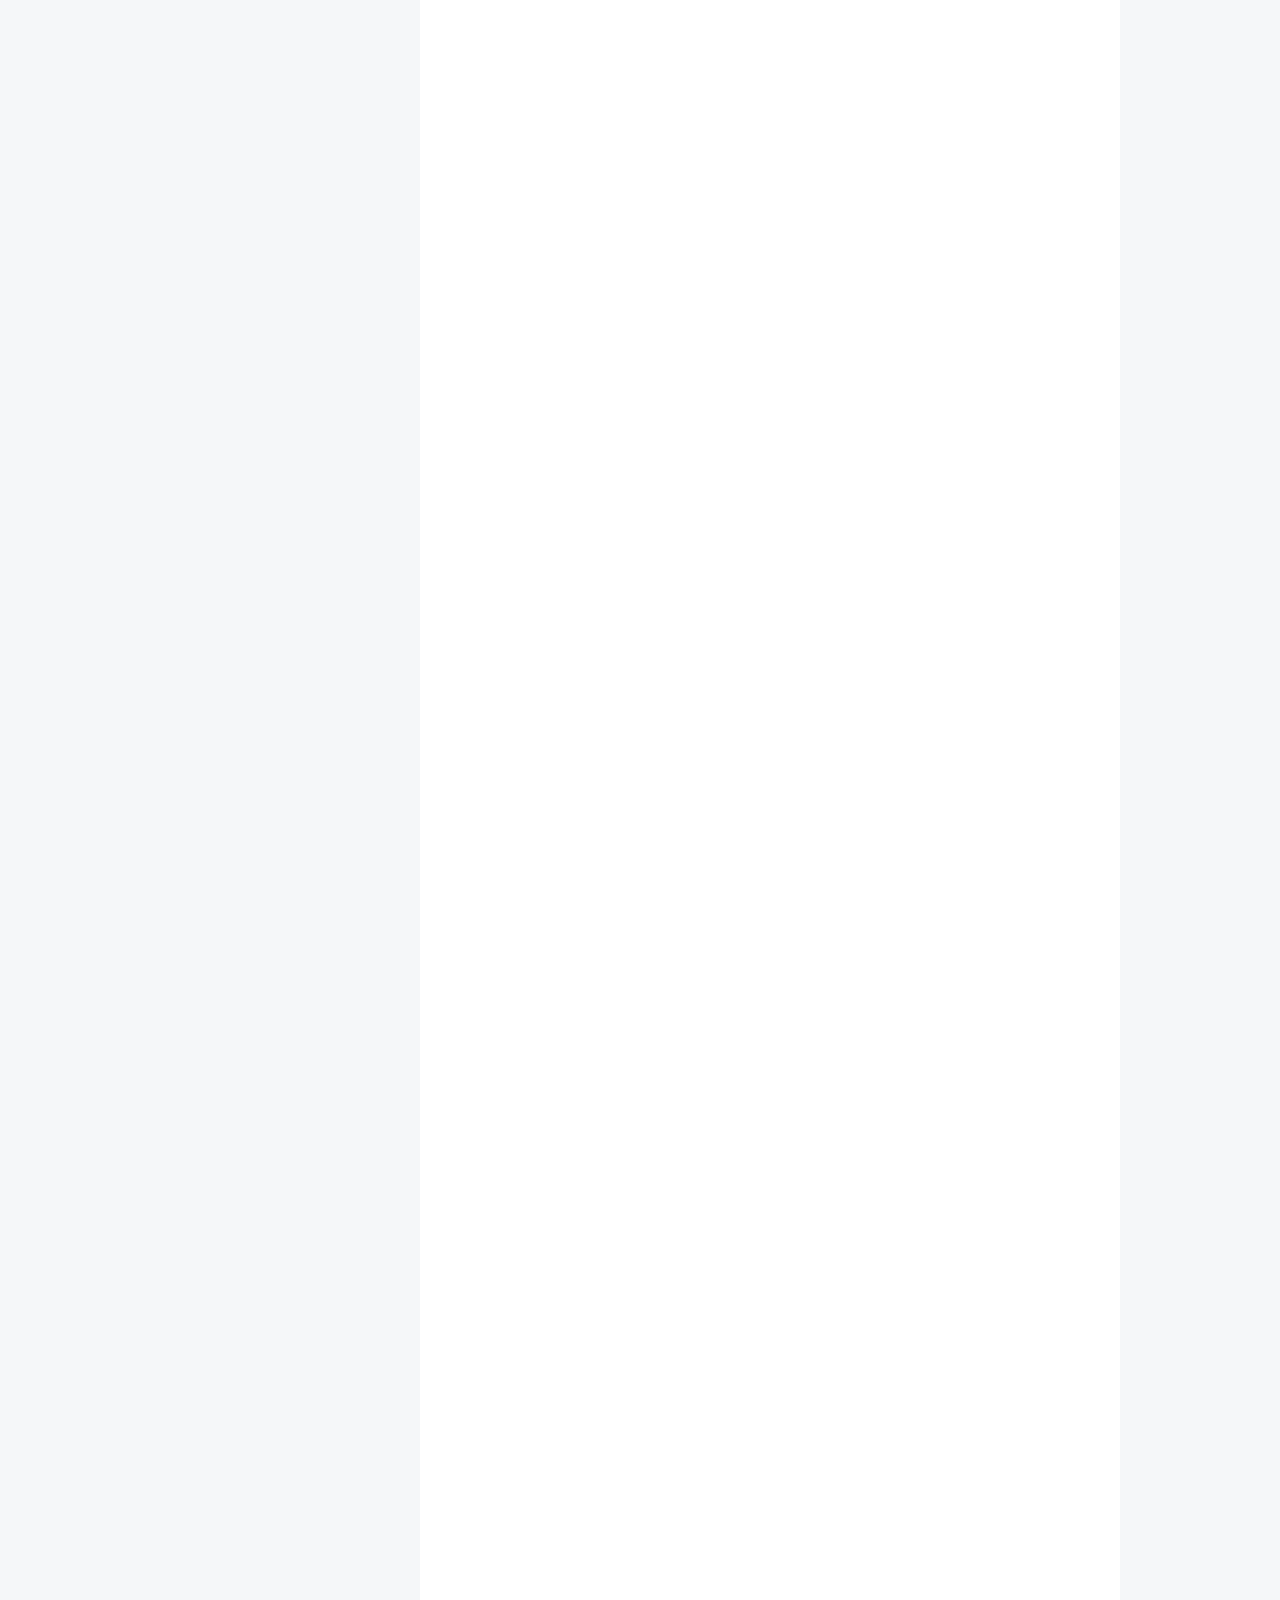
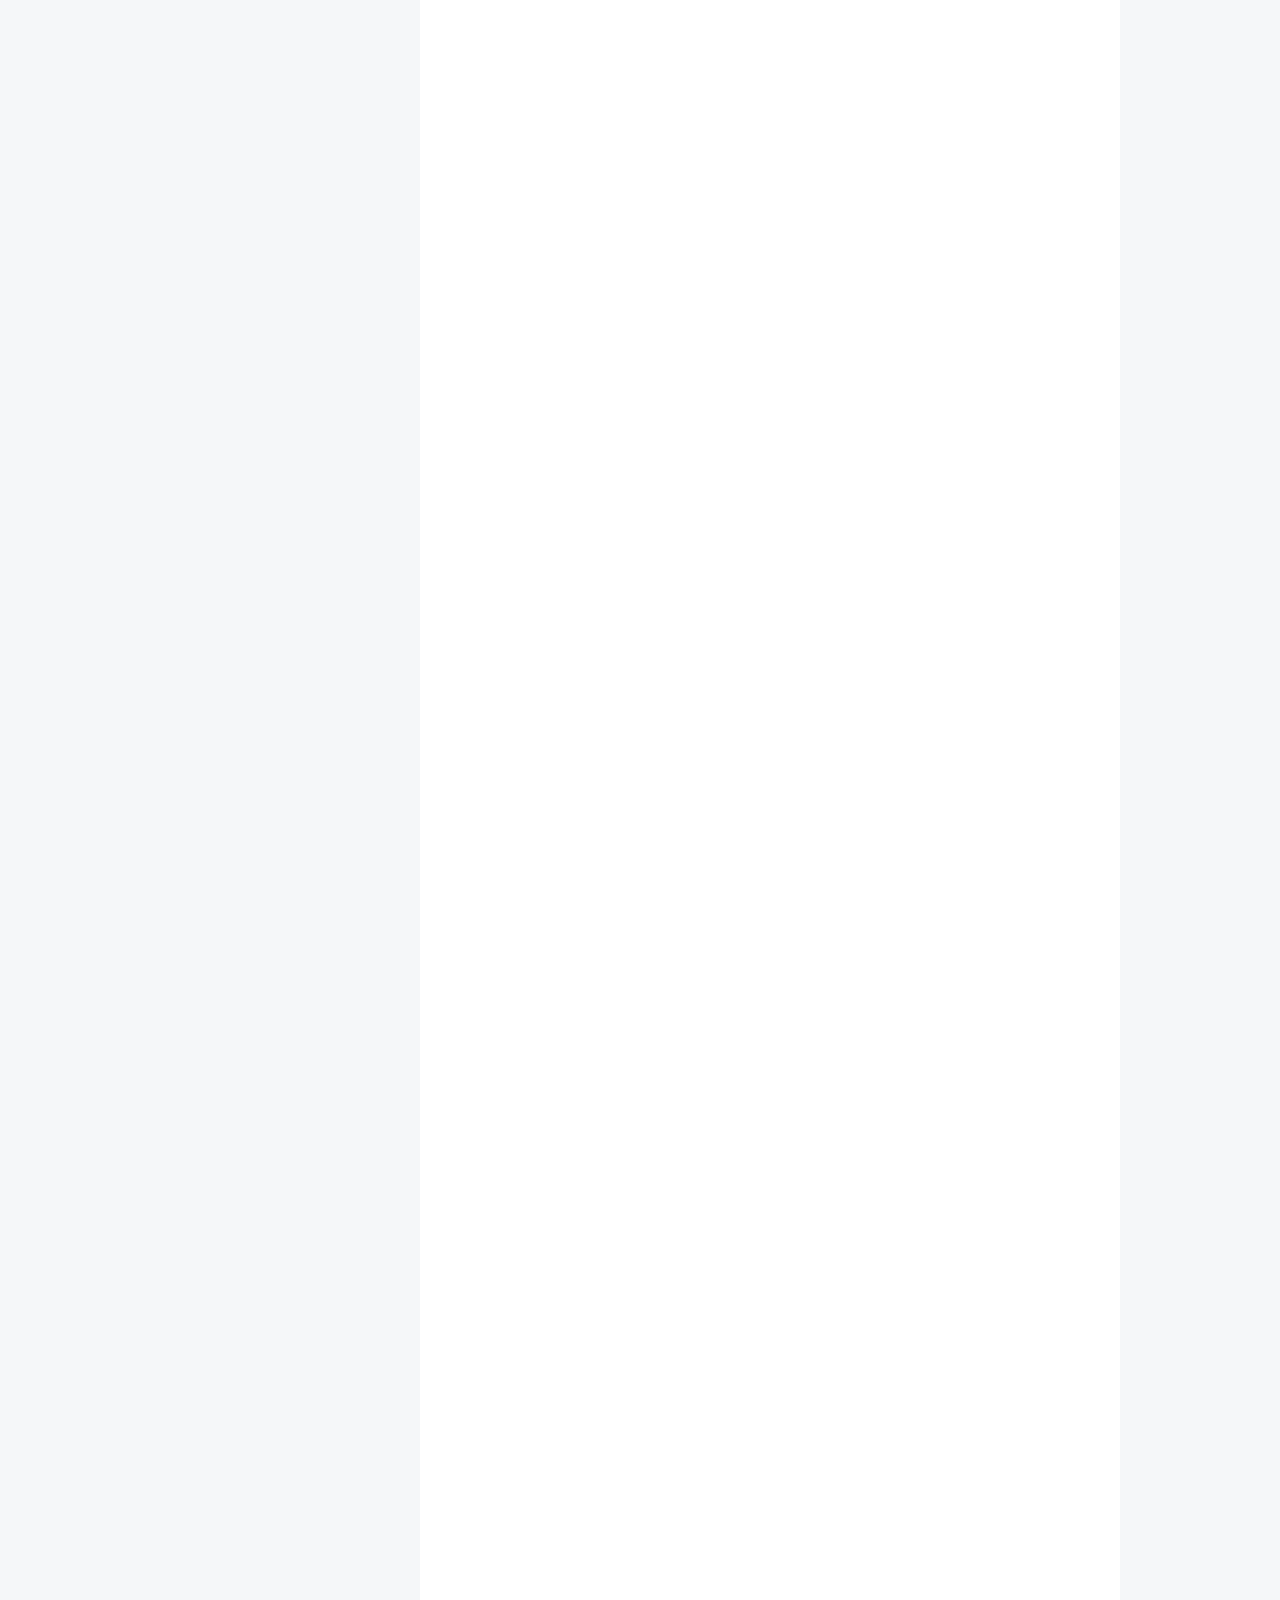
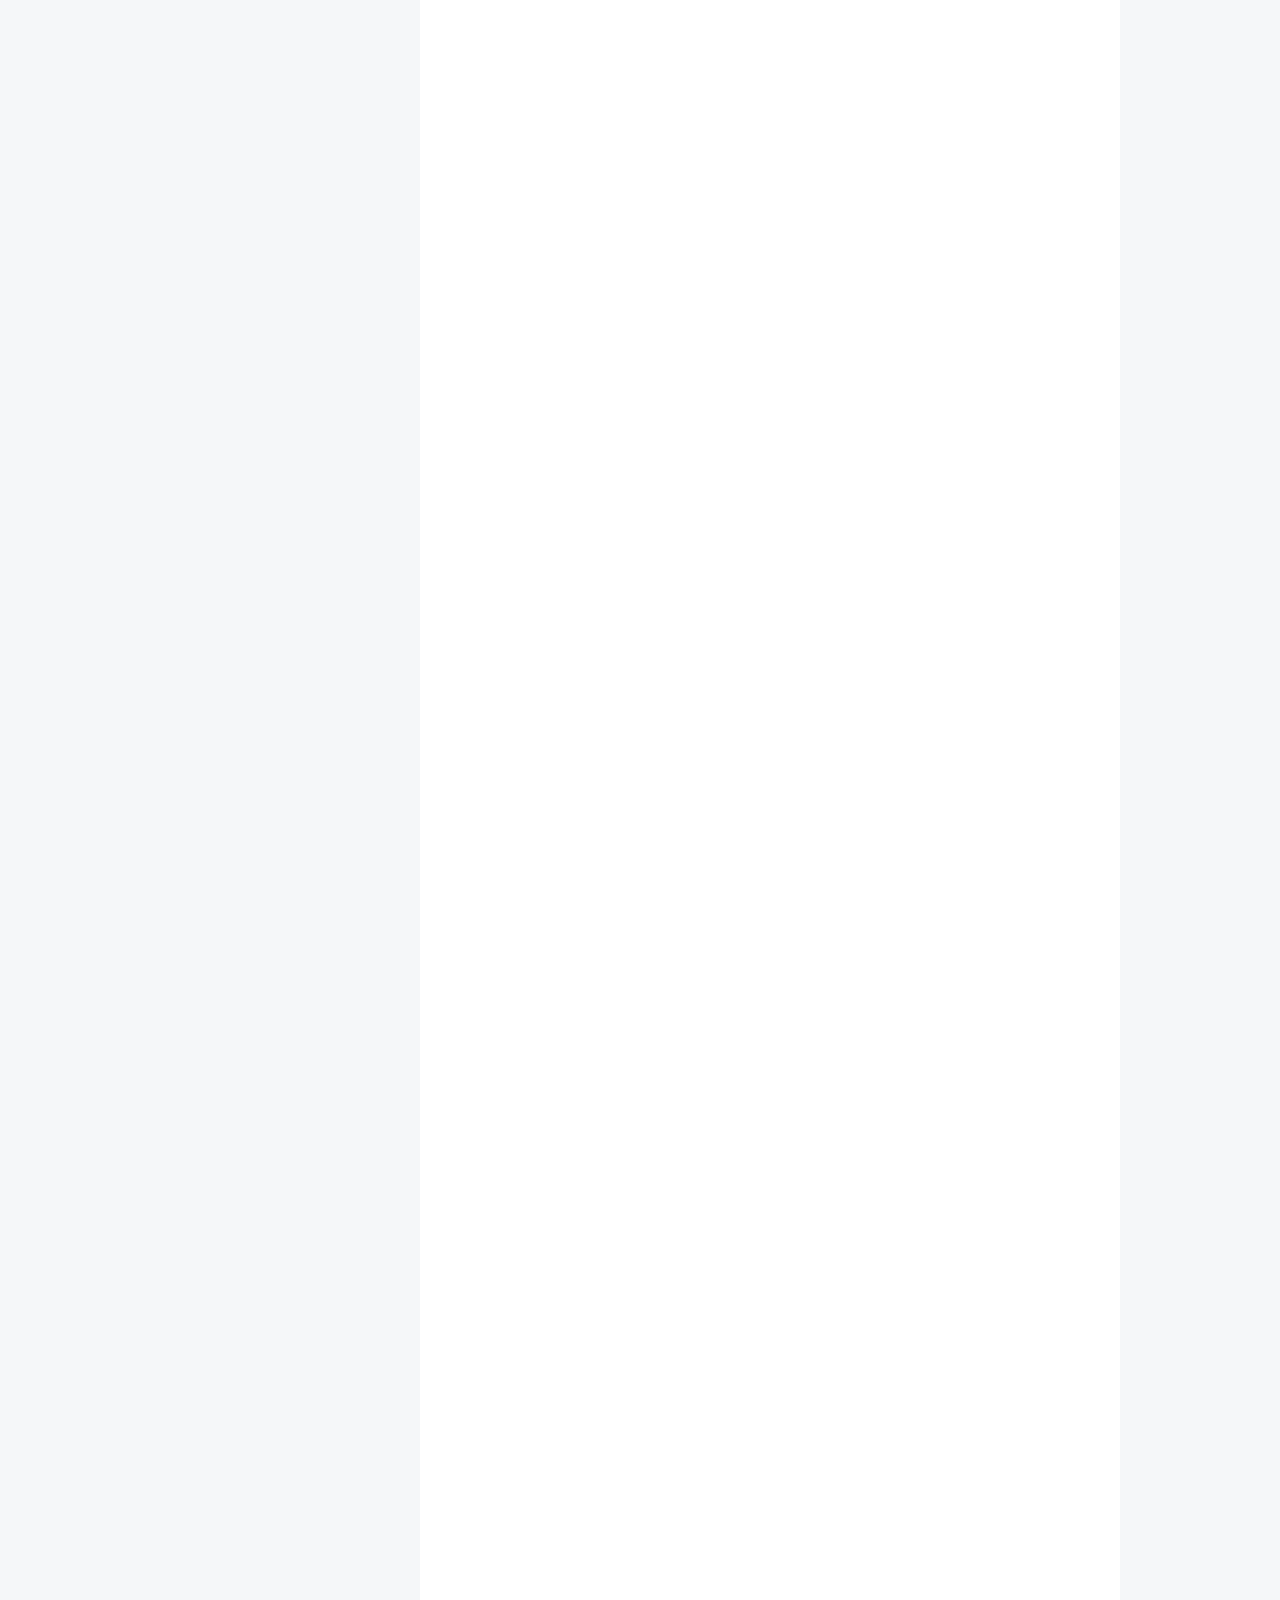
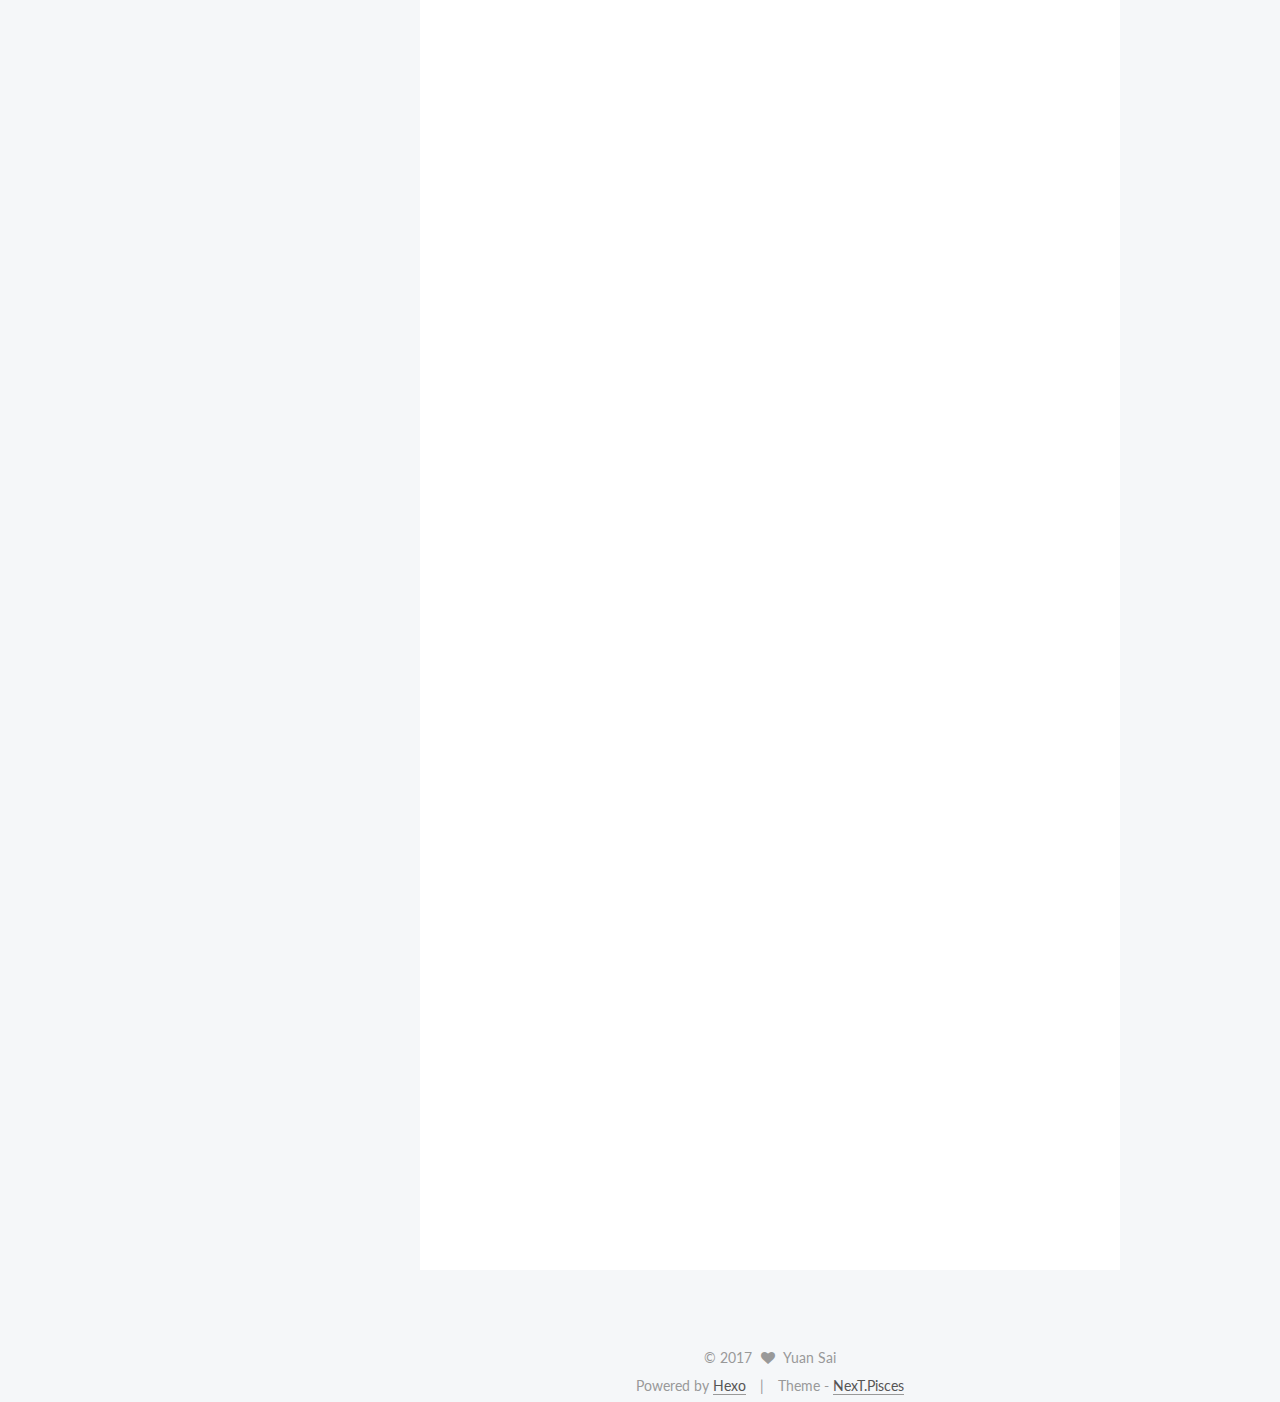
==== commit eaa8738e: "Site updated: 2017-06-02 10:31:12" ====
--- a/index.html
+++ b/index.html
@@ -198,7 +198,7 @@
             
               <i class="menu-item-icon fa fa-fw fa-home"></i> <br />
             
-            Startseite
+            Home
           </a>
         </li>
       
@@ -208,7 +208,7 @@
             
               <i class="menu-item-icon fa fa-fw fa-archive"></i> <br />
             
-            Archiv
+            Archives
           </a>
         </li>
       
@@ -280,7 +280,7 @@
                 <i class="fa fa-calendar-o"></i>
               </span>
               
-                <span class="post-meta-item-text">Veröffentlicht am</span>
+                <span class="post-meta-item-text">Posted on</span>
               
               <time title="Post created" itemprop="dateCreated datePublished" datetime="2017-05-31T10:54:03+08:00">
                 2017-05-31
@@ -396,7 +396,7 @@
                 <i class="fa fa-calendar-o"></i>
               </span>
               
-                <span class="post-meta-item-text">Veröffentlicht am</span>
+                <span class="post-meta-item-text">Posted on</span>
               
               <time title="Post created" itemprop="dateCreated datePublished" datetime="2017-05-23T12:24:16+08:00">
                 2017-05-23
@@ -456,8 +456,8 @@
 <hr>
 <h2 id="由于本人对SOS与SES两种服务研究较多，本文主要讲述这两种传感器工作原理"><a href="#由于本人对SOS与SES两种服务研究较多，本文主要讲述这两种传感器工作原理" class="headerlink" title="由于本人对SOS与SES两种服务研究较多，本文主要讲述这两种传感器工作原理"></a>由于本人对SOS与SES两种服务研究较多，本文主要讲述这两种传感器工作原理</h2><h1 id="1-传感器观测数据接入服务-SOS"><a href="#1-传感器观测数据接入服务-SOS" class="headerlink" title="1    传感器观测数据接入服务(SOS)"></a>1    传感器观测数据接入服务(SOS)</h1><p>传感器数据观测接入服务实习并非由单纯的由SOS标准实现，其包含了Sensor Model Language、O&amp;M、SWECommon与Sensor Observation Service四个SWE标准，其中前三者主要是用于实现传感器建模与传感器观测数据建模，Sensor Observation Service服务标准用于提供传感器观测服务请求标准，如GetCapabilities,RegisterSensor,DescribeSensor,InserObservation,GetObservation等服务。</p>
 <p>现实中的传感器是以平台为基础的，平台被称之为站点，站点下搭载着各种传感器。比如我们的手机上搭载着光线传感器、距离传感器、压力传感器、GPS等各种传感器，每一种传感器负责一个对应的观测属性。</p>
-<h2 id="1-1-传感器建模"><a href="#1-1-传感器建模" class="headerlink" title="1.1        传感器建模"></a>1.1        传感器建模</h2><p>传感器建模语言就是针对传感器或传感器站点进行建模，将传感器实体数字化，从而实现其计算机存储的过程。下方给出一个站点的SensorML,该站点名称为<code>urn:liesmars:object:feature:Platform:Station:Weather:sta-a001</code>被SensorML下的<code>&lt;sml:identifier&gt;</code>标签唯一标识，因为一个传感器是唯一的，所以传感器的站点名称必须是唯一的；其次，传感器包含·<outputs>·部分，该部分主要是用于表明传感器的观测属性，本示例中的传感器站点sta-a001,可以观测AirTemperature、WindSpeed和WindDirection三个对象，其中<code>&lt;swe:Quantity&gt;</code>标签指定了这三个观测属性的观测值是decimal类型，是一种浮点型数据，观测属性内容由SWECommon标准支持。此外，SensorML下还可以声明position属性，用于声明该传感器的位置，不过这一内容主要用于描述原位传感器(位置不变的传感器)。<br><figure class="highlight plain"><table><tr><td class="gutter"><pre><div class="line">1</div><div class="line">2</div><div class="line">3</div><div class="line">4</div><div class="line">5</div><div class="line">6</div><div class="line">7</div><div class="line">8</div><div class="line">9</div><div class="line">10</div><div class="line">11</div><div class="line">12</div><div class="line">13</div><div class="line">14</div><div class="line">15</div><div class="line">16</div><div class="line">17</div><div class="line">18</div><div class="line">19</div><div class="line">20</div><div class="line">21</div><div class="line">22</div><div class="line">23</div><div class="line">24</div><div class="line">25</div><div class="line">26</div><div class="line">27</div><div class="line">28</div><div class="line">29</div><div class="line">30</div><div class="line">31</div><div class="line">32</div><div class="line">33</div><div class="line">34</div><div class="line">35</div><div class="line">36</div><div class="line">37</div><div class="line">38</div><div class="line">39</div><div class="line">40</div><div class="line">41</div><div class="line">42</div><div class="line">43</div><div class="line">44</div><div class="line">45</div><div class="line">46</div><div class="line">47</div><div class="line">48</div><div class="line">49</div><div class="line">50</div><div class="line">51</div><div class="line">52</div></pre></td><td class="code"><pre><div class="line">&lt;sml:SensorML version=&quot;1.0.1&quot;&gt;</div><div class="line">			&lt;sml:member&gt;</div><div class="line">				&lt;sml:System xmlns:xsi=&quot;http://www.w3.org/2001/XMLSchema-instance&quot;&gt;</div><div class="line">					&lt;sml:identification&gt;</div><div class="line">						&lt;sml:IdentifierList&gt;</div><div class="line">							&lt;sml:identifier&gt;</div><div class="line">								&lt;sml:Term definition=&quot;urn:ogc:def:identifier:OGC:uniqueID&quot;&gt;</div><div class="line">									&lt;sml:value&gt;urn:liesmars:object:feature:Platform:Station:Weather:sta-a001&lt;/sml:value&gt;</div><div class="line">								&lt;/sml:Term&gt;</div><div class="line">							&lt;/sml:identifier&gt;</div><div class="line">						&lt;/sml:IdentifierList&gt;</div><div class="line">					&lt;/sml:identification&gt;</div><div class="line">					&lt;sml:outputs&gt;</div><div class="line">						&lt;sml:OutputList&gt;</div><div class="line">							&lt;sml:output name=&quot;AirTemperature&quot;&gt;</div><div class="line">								&lt;swe:Quantity definition=&quot;urn:liesmars:def:phenomenon:LIESMARS:1.0.0:AirTemperature&quot;&gt;</div><div class="line">									&lt;gml:metaDataProperty&gt;</div><div class="line">										&lt;offering&gt;</div><div class="line">											&lt;id&gt;LIESMARS&lt;/id&gt;</div><div class="line">											&lt;name&gt;测绘遥感信息工程国家重点实验(武汉大学)&lt;/name&gt;</div><div class="line">										&lt;/offering&gt;</div><div class="line">									&lt;/gml:metaDataProperty&gt;</div><div class="line">									&lt;swe:uom code=&quot;Cel&quot;/&gt;</div><div class="line">								&lt;/swe:Quantity&gt;</div><div class="line">							&lt;/sml:output&gt;</div><div class="line">							&lt;sml:output name=&quot;WindSpeed&quot;&gt;</div><div class="line">								&lt;swe:Quantity definition=&quot;urn:liesmars:def:phenomenon:LIESMARS:1.0.0:WindSpeed&quot;&gt;</div><div class="line">									&lt;gml:metaDataProperty&gt;</div><div class="line">										&lt;offering&gt;</div><div class="line">											&lt;id&gt;LIESMARS&lt;/id&gt;</div><div class="line">											&lt;name&gt;测绘遥感信息工程国家重点实验(武汉大学)&lt;/name&gt;</div><div class="line">										&lt;/offering&gt;</div><div class="line">									&lt;/gml:metaDataProperty&gt;</div><div class="line">									&lt;swe:uom code=&quot;m/s&quot;/&gt;</div><div class="line">								&lt;/swe:Quantity&gt;</div><div class="line">							&lt;/sml:output&gt;</div><div class="line">							&lt;sml:output name=&quot;WindDirection&quot;&gt;</div><div class="line">								&lt;swe:Quantity definition=&quot;urn:liesmars:def:phenomenon:LIESMARS:1.0.0:WindDirection&quot;&gt;</div><div class="line">									&lt;gml:metaDataProperty&gt;</div><div class="line">										&lt;offering&gt;</div><div class="line">											&lt;id&gt;LIESMARS&lt;/id&gt;</div><div class="line">											&lt;name&gt;测绘遥感信息工程国家重点实验武汉大学)&lt;/name&gt;</div><div class="line">										&lt;/offering&gt;</div><div class="line">									&lt;/gml:metaDataProperty&gt;</div><div class="line">									&lt;swe:uom code=&quot;degree&quot;/&gt;</div><div class="line">								&lt;/swe:Quantity&gt;</div><div class="line">							&lt;/sml:output&gt;</div><div class="line">						&lt;/sml:OutputList&gt;</div><div class="line">			&lt;/sml:outputs&gt;</div><div class="line">		&lt;/sml:System&gt;</div><div class="line">	&lt;/sml:member&gt;</div><div class="line">&lt;/sml:SensorML&gt;</div></pre></td></tr></table></figure></outputs></p>
-<h2 id="1-2-传感器观测数据建模"><a href="#1-2-传感器观测数据建模" class="headerlink" title="1.2        传感器观测数据建模"></a>1.2        传感器观测数据建模</h2><p>说完了传感器建模内容，那传感器的观测值，如何存储呢？传感器观测值，使用O&amp;M标准，将观测值编码，如下所示sta-001站点的一个观测值可以表示为：<br><figure class="highlight plain"><table><tr><td class="gutter"><pre><div class="line">1</div><div class="line">2</div><div class="line">3</div><div class="line">4</div><div class="line">5</div><div class="line">6</div><div class="line">7</div><div class="line">8</div><div class="line">9</div><div class="line">10</div><div class="line">11</div><div class="line">12</div><div class="line">13</div><div class="line">14</div><div class="line">15</div><div class="line">16</div><div class="line">17</div><div class="line">18</div><div class="line">19</div><div class="line">20</div><div class="line">21</div><div class="line">22</div><div class="line">23</div><div class="line">24</div><div class="line">25</div><div class="line">26</div><div class="line">27</div><div class="line">28</div><div class="line">29</div><div class="line">30</div><div class="line">31</div><div class="line">32</div><div class="line">33</div><div class="line">34</div><div class="line">35</div><div class="line">36</div><div class="line">37</div><div class="line">38</div><div class="line">39</div><div class="line">40</div><div class="line">41</div><div class="line">42</div><div class="line">43</div><div class="line">44</div><div class="line">45</div><div class="line">46</div><div class="line">47</div><div class="line">48</div><div class="line">49</div><div class="line">50</div><div class="line">51</div><div class="line">52</div><div class="line">53</div><div class="line">54</div><div class="line">55</div><div class="line">56</div><div class="line">57</div><div class="line">58</div><div class="line">59</div><div class="line">60</div><div class="line">61</div><div class="line">62</div><div class="line">63</div><div class="line">64</div><div class="line">65</div></pre></td><td class="code"><pre><div class="line">&lt;om:Observation&gt;</div><div class="line">		&lt;om:samplingTime&gt;</div><div class="line">			&lt;gml:TimeInstant&gt;</div><div class="line">				&lt;gml:timePosition&gt;2011-01-01T00:00:00.000+08:00&lt;/gml:timePosition&gt;</div><div class="line">			&lt;/gml:TimeInstant&gt;</div><div class="line">		&lt;/om:samplingTime&gt;</div><div class="line">		&lt;om:procedure xlink:href=&quot;urn:liesmars:object:feature:Platform:Station:Weather:sta-a001&quot;/&gt;</div><div class="line">		&lt;om:observedProperty&gt;</div><div class="line">			&lt;swe:CompositePhenomenon gml:id=&quot;cpid0&quot; dimension=&quot;1&quot;&gt;</div><div class="line">				&lt;gml:name&gt;resultComponents&lt;/gml:name&gt;</div><div class="line">				&lt;swe:component xlink:href=&quot;http://www.opengis.net/def/uom/ISO-8601/0/Gregorian&quot;/&gt;</div><div class="line">				&lt;swe:component xlink:href=&quot;urn:liesmars:def:phenomenon:LIESMARS:1.0.0:AirTemperature&quot;/&gt;</div><div class="line">				&lt;swe:component xlink:href=&quot;urn:liesmars:def:phenomenon:LIESMARS:1.0.0:WindSpeed&quot;/&gt;</div><div class="line">				&lt;swe:component xlink:href=&quot;urn:liesmars:def:phenomenon:LIESMARS:1.0.0:WindDirection&quot;/&gt;</div><div class="line">			&lt;/swe:CompositePhenomenon&gt;</div><div class="line">		&lt;/om:observedProperty&gt;</div><div class="line">		&lt;om:featureOfInterest&gt;</div><div class="line">			&lt;sa:SamplingPoint gml:id=&quot;sta-a001&quot;&gt;</div><div class="line">				&lt;gml:name&gt;station a001&lt;/gml:name&gt;</div><div class="line">				&lt;sa:sampledFeature xlink:href=&quot;&quot;/&gt;</div><div class="line">				&lt;sa:position&gt;</div><div class="line">					&lt;gml:Point srsName=&quot;urn:ogc:def:crs:EPSG::4326&quot;&gt;</div><div class="line">						&lt;gml:pos&gt;30.535296 114.369321&lt;/gml:pos&gt;</div><div class="line">					&lt;/gml:Point&gt;</div><div class="line">				&lt;/sa:position&gt;</div><div class="line">			&lt;/sa:SamplingPoint&gt;</div><div class="line">		&lt;/om:featureOfInterest&gt;</div><div class="line">		&lt;om:result&gt;</div><div class="line">			&lt;swe:DataArray&gt;</div><div class="line">				&lt;swe:elementCount&gt;</div><div class="line">					&lt;swe:Count&gt;</div><div class="line">						&lt;swe:value&gt;1&lt;/swe:value&gt;</div><div class="line">					&lt;/swe:Count&gt;</div><div class="line">				&lt;/swe:elementCount&gt;</div><div class="line">				&lt;swe:elementType name=&quot;Components&quot;&gt;</div><div class="line">					&lt;swe:DataRecord&gt;</div><div class="line">						&lt;swe:field name=&quot;Time&quot;&gt;</div><div class="line">							&lt;swe:Time definition=&quot;http://www.opengis.net/def/uom/ISO-8601/0/Gregorian&quot;/&gt;</div><div class="line">						&lt;/swe:field&gt;</div><div class="line">						&lt;swe:field name=&quot;AirTemperature&quot;&gt;</div><div class="line">							&lt;swe:Quantity definition=&quot;urn:liesmars:def:phenomenon:LIESMARS:1.0.0:AirTemperature&quot;&gt;</div><div class="line">								&lt;swe:uom code=&quot;Cel&quot;/&gt;</div><div class="line">							&lt;/swe:Quantity&gt;</div><div class="line">						&lt;/swe:field&gt;</div><div class="line">						&lt;swe:field name=&quot;WindSpeed&quot;&gt;</div><div class="line">							&lt;swe:Quantity definition=&quot;urn:liesmars:def:phenomenon:LIESMARS:1.0.0:WindSpeed&quot;&gt;</div><div class="line">								&lt;swe:uom code=&quot;m/s&quot;/&gt;</div><div class="line">							&lt;/swe:Quantity&gt;</div><div class="line">						&lt;/swe:field&gt;</div><div class="line">						&lt;swe:field name=&quot;WindDirection&quot;&gt;</div><div class="line">							&lt;swe:Quantity definition=&quot;urn:liesmars:def:phenomenon:LIESMARS:1.0.0:WindDirection&quot;&gt;</div><div class="line">								&lt;swe:uom code=&quot;degree&quot;/&gt;</div><div class="line">							&lt;/swe:Quantity&gt;</div><div class="line">						&lt;/swe:field&gt;</div><div class="line">					&lt;/swe:DataRecord&gt;</div><div class="line">				&lt;/swe:elementType&gt;</div><div class="line">				&lt;swe:encoding&gt;</div><div class="line">					&lt;swe:TextBlock decimalSeparator=&quot;.&quot; tokenSeparator=&quot;,&quot; blockSeparator=&quot;;&quot;/&gt;</div><div class="line">				&lt;/swe:encoding&gt;</div><div class="line">				&lt;swe:values&gt;</div><div class="line">				2011-01-01T00:00:00.000+08:00,-0.6,11.8,226;</div><div class="line">				&lt;/swe:values&gt;</div><div class="line">			&lt;/swe:DataArray&gt;</div><div class="line">		&lt;/om:result&gt;</div><div class="line">&lt;/om:Observation&gt;</div></pre></td></tr></table></figure></p>
+<h2 id="1-1-传感器建模"><a href="#1-1-传感器建模" class="headerlink" title="1.1        传感器建模"></a>1.1        传感器建模</h2><p>传感器建模语言就是针对传感器或传感器站点进行建模，将传感器实体数字化，从而实现其计算机存储的过程。下方给出一个站点的SensorML,该站点名称为<code>urn:liesmars:object:feature:Platform:Station:Weather:sta-a001</code>被SensorML下的<code>&lt;sml:identifier&gt;</code>标签唯一标识，因为一个传感器是唯一的，所以传感器的站点名称必须是唯一的；其次，传感器包含·<outputs>·部分，该部分主要是用于表明传感器的观测属性，本示例中的传感器站点sta-a001,可以观测AirTemperature、WindSpeed和WindDirection三个对象，其中<code>&lt;swe:Quantity&gt;</code>标签指定了这三个观测属性的观测值是decimal类型，是一种浮点型数据，观测属性内容由SWECommon标准支持。此外，SensorML下还可以声明position属性，用于声明该传感器的位置，不过这一内容主要用于描述原位传感器(位置不变的传感器)。<br><figure class="highlight plain"><table><tr><td class="gutter"><pre><div class="line">1</div><div class="line">2</div><div class="line">3</div><div class="line">4</div><div class="line">5</div><div class="line">6</div><div class="line">7</div><div class="line">8</div><div class="line">9</div><div class="line">10</div><div class="line">11</div><div class="line">12</div><div class="line">13</div><div class="line">14</div><div class="line">15</div><div class="line">16</div><div class="line">17</div><div class="line">18</div><div class="line">19</div><div class="line">20</div><div class="line">21</div><div class="line">22</div><div class="line">23</div><div class="line">24</div><div class="line">25</div><div class="line">26</div><div class="line">27</div><div class="line">28</div><div class="line">29</div><div class="line">30</div><div class="line">31</div><div class="line">32</div><div class="line">33</div><div class="line">34</div><div class="line">35</div><div class="line">36</div><div class="line">37</div><div class="line">38</div><div class="line">39</div><div class="line">40</div><div class="line">41</div><div class="line">42</div><div class="line">43</div><div class="line">44</div><div class="line">45</div><div class="line">46</div><div class="line">47</div><div class="line">48</div><div class="line">49</div><div class="line">50</div><div class="line">51</div><div class="line">52</div></pre></td><td class="code"><pre><div class="line">&lt;sml:SensorML version=&quot;1.0.1&quot;&gt;</div><div class="line">&lt;sml:member&gt;</div><div class="line">	&lt;sml:System xmlns:xsi=&quot;http://www.w3.org/2001/XMLSchema-instance&quot;&gt;</div><div class="line">		&lt;sml:identification&gt;</div><div class="line">			&lt;sml:IdentifierList&gt;</div><div class="line">				&lt;sml:identifier&gt;</div><div class="line">					&lt;sml:Term definition=&quot;urn:ogc:def:identifier:OGC:uniqueID&quot;&gt;</div><div class="line">						&lt;sml:value&gt;urn:liesmars:object:feature:Platform:Station:Weather:sta-a001&lt;/sml:value&gt;</div><div class="line">					&lt;/sml:Term&gt;</div><div class="line">				&lt;/sml:identifier&gt;</div><div class="line">			&lt;/sml:IdentifierList&gt;</div><div class="line">		&lt;/sml:identification&gt;</div><div class="line">		&lt;sml:outputs&gt;</div><div class="line">			&lt;sml:OutputList&gt;</div><div class="line">				&lt;sml:output name=&quot;AirTemperature&quot;&gt;</div><div class="line">					&lt;swe:Quantity definition=&quot;urn:liesmars:def:phenomenon:LIESMARS:1.0.0:AirTemperature&quot;&gt;</div><div class="line">						&lt;gml:metaDataProperty&gt;</div><div class="line">							&lt;offering&gt;</div><div class="line">								&lt;id&gt;LIESMARS&lt;/id&gt;</div><div class="line">								&lt;name&gt;测绘遥感信息工程国家重点实验(武汉大学)&lt;/name&gt;</div><div class="line">							&lt;/offering&gt;</div><div class="line">						&lt;/gml:metaDataProperty&gt;</div><div class="line">						&lt;swe:uom code=&quot;Cel&quot;/&gt;</div><div class="line">					&lt;/swe:Quantity&gt;</div><div class="line">				&lt;/sml:output&gt;</div><div class="line">				&lt;sml:output name=&quot;WindSpeed&quot;&gt;</div><div class="line">					&lt;swe:Quantity definition=&quot;urn:liesmars:def:phenomenon:LIESMARS:1.0.0:WindSpeed&quot;&gt;</div><div class="line">						&lt;gml:metaDataProperty&gt;</div><div class="line">							&lt;offering&gt;</div><div class="line">								&lt;id&gt;LIESMARS&lt;/id&gt;</div><div class="line">								&lt;name&gt;测绘遥感信息工程国家重点实验(武汉大学)&lt;/name&gt;</div><div class="line">							&lt;/offering&gt;</div><div class="line">						&lt;/gml:metaDataProperty&gt;</div><div class="line">						&lt;swe:uom code=&quot;m/s&quot;/&gt;</div><div class="line">					&lt;/swe:Quantity&gt;</div><div class="line">				&lt;/sml:output&gt;</div><div class="line">				&lt;sml:output name=&quot;WindDirection&quot;&gt;</div><div class="line">					&lt;swe:Quantity definition=&quot;urn:liesmars:def:phenomenon:LIESMARS:1.0.0:WindDirection&quot;&gt;</div><div class="line">						&lt;gml:metaDataProperty&gt;</div><div class="line">							&lt;offering&gt;</div><div class="line">								&lt;id&gt;LIESMARS&lt;/id&gt;</div><div class="line">								&lt;name&gt;测绘遥感信息工程国家重点实验武汉大学)&lt;/name&gt;</div><div class="line">							&lt;/offering&gt;</div><div class="line">						&lt;/gml:metaDataProperty&gt;</div><div class="line">						&lt;swe:uom code=&quot;degree&quot;/&gt;</div><div class="line">					&lt;/swe:Quantity&gt;</div><div class="line">				&lt;/sml:output&gt;</div><div class="line">			&lt;/sml:OutputList&gt;</div><div class="line">			&lt;/sml:outputs&gt;</div><div class="line">		&lt;/sml:System&gt;</div><div class="line">	&lt;/sml:member&gt;</div><div class="line">&lt;/sml:SensorML&gt;</div></pre></td></tr></table></figure></outputs></p>
+<h2 id="1-2-传感器观测数据建模"><a href="#1-2-传感器观测数据建模" class="headerlink" title="1.2        传感器观测数据建模"></a>1.2        传感器观测数据建模</h2><p>说完了传感器建模内容，那传感器的观测值，如何存储呢？传感器观测值，使用O&amp;M标准，将观测值编码，如下所示sta-001站点的一个观测值可以表示为：<br><figure class="highlight plain"><table><tr><td class="gutter"><pre><div class="line">1</div><div class="line">2</div><div class="line">3</div><div class="line">4</div><div class="line">5</div><div class="line">6</div><div class="line">7</div><div class="line">8</div><div class="line">9</div><div class="line">10</div><div class="line">11</div><div class="line">12</div><div class="line">13</div><div class="line">14</div><div class="line">15</div><div class="line">16</div><div class="line">17</div><div class="line">18</div><div class="line">19</div><div class="line">20</div><div class="line">21</div><div class="line">22</div><div class="line">23</div><div class="line">24</div><div class="line">25</div><div class="line">26</div><div class="line">27</div><div class="line">28</div><div class="line">29</div><div class="line">30</div><div class="line">31</div><div class="line">32</div><div class="line">33</div><div class="line">34</div><div class="line">35</div><div class="line">36</div><div class="line">37</div><div class="line">38</div><div class="line">39</div><div class="line">40</div><div class="line">41</div><div class="line">42</div><div class="line">43</div><div class="line">44</div><div class="line">45</div><div class="line">46</div><div class="line">47</div><div class="line">48</div><div class="line">49</div><div class="line">50</div><div class="line">51</div><div class="line">52</div><div class="line">53</div><div class="line">54</div><div class="line">55</div><div class="line">56</div><div class="line">57</div><div class="line">58</div><div class="line">59</div><div class="line">60</div><div class="line">61</div><div class="line">62</div><div class="line">63</div><div class="line">64</div><div class="line">65</div></pre></td><td class="code"><pre><div class="line">&lt;om:Observation&gt;</div><div class="line">&lt;om:samplingTime&gt;</div><div class="line">	&lt;gml:TimeInstant&gt;</div><div class="line">		&lt;gml:timePosition&gt;2011-01-01T00:00:00.000+08:00&lt;/gml:timePosition&gt;</div><div class="line">	&lt;/gml:TimeInstant&gt;</div><div class="line">&lt;/om:samplingTime&gt;</div><div class="line">&lt;om:procedure xlink:href=&quot;urn:liesmars:object:feature:Platform:Station:Weather:sta-a001&quot;/&gt;</div><div class="line">&lt;om:observedProperty&gt;</div><div class="line">	&lt;swe:CompositePhenomenon gml:id=&quot;cpid0&quot; dimension=&quot;1&quot;&gt;</div><div class="line">		&lt;gml:name&gt;resultComponents&lt;/gml:name&gt;</div><div class="line">		&lt;swe:component xlink:href=&quot;http://www.opengis.net/def/uom/ISO-8601/0/Gregorian&quot;/&gt;</div><div class="line">		&lt;swe:component xlink:href=&quot;urn:liesmars:def:phenomenon:LIESMARS:1.0.0:AirTemperature&quot;/&gt;</div><div class="line">		&lt;swe:component xlink:href=&quot;urn:liesmars:def:phenomenon:LIESMARS:1.0.0:WindSpeed&quot;/&gt;</div><div class="line">		&lt;swe:component xlink:href=&quot;urn:liesmars:def:phenomenon:LIESMARS:1.0.0:WindDirection&quot;/&gt;</div><div class="line">	&lt;/swe:CompositePhenomenon&gt;</div><div class="line">&lt;/om:observedProperty&gt;</div><div class="line">&lt;om:featureOfInterest&gt;</div><div class="line">	&lt;sa:SamplingPoint gml:id=&quot;sta-a001&quot;&gt;</div><div class="line">		&lt;gml:name&gt;station a001&lt;/gml:name&gt;</div><div class="line">		&lt;sa:sampledFeature xlink:href=&quot;&quot;/&gt;</div><div class="line">		&lt;sa:position&gt;</div><div class="line">			&lt;gml:Point srsName=&quot;urn:ogc:def:crs:EPSG::4326&quot;&gt;</div><div class="line">				&lt;gml:pos&gt;30.535296 114.369321&lt;/gml:pos&gt;</div><div class="line">			&lt;/gml:Point&gt;</div><div class="line">		&lt;/sa:position&gt;</div><div class="line">	&lt;/sa:SamplingPoint&gt;</div><div class="line">&lt;/om:featureOfInterest&gt;</div><div class="line">&lt;om:result&gt;</div><div class="line">	&lt;swe:DataArray&gt;</div><div class="line">		&lt;swe:elementCount&gt;</div><div class="line">			&lt;swe:Count&gt;</div><div class="line">				&lt;swe:value&gt;1&lt;/swe:value&gt;</div><div class="line">			&lt;/swe:Count&gt;</div><div class="line">		&lt;/swe:elementCount&gt;</div><div class="line">		&lt;swe:elementType name=&quot;Components&quot;&gt;</div><div class="line">			&lt;swe:DataRecord&gt;</div><div class="line">				&lt;swe:field name=&quot;Time&quot;&gt;</div><div class="line">					&lt;swe:Time definition=&quot;http://www.opengis.net/def/uom/ISO-8601/0/Gregorian&quot;/&gt;</div><div class="line">				&lt;/swe:field&gt;</div><div class="line">				&lt;swe:field name=&quot;AirTemperature&quot;&gt;</div><div class="line">					&lt;swe:Quantity definition=&quot;urn:liesmars:def:phenomenon:LIESMARS:1.0.0:AirTemperature&quot;&gt;</div><div class="line">						&lt;swe:uom code=&quot;Cel&quot;/&gt;</div><div class="line">					&lt;/swe:Quantity&gt;</div><div class="line">				&lt;/swe:field&gt;</div><div class="line">				&lt;swe:field name=&quot;WindSpeed&quot;&gt;</div><div class="line">					&lt;swe:Quantity definition=&quot;urn:liesmars:def:phenomenon:LIESMARS:1.0.0:WindSpeed&quot;&gt;</div><div class="line">						&lt;swe:uom code=&quot;m/s&quot;/&gt;</div><div class="line">					&lt;/swe:Quantity&gt;</div><div class="line">				&lt;/swe:field&gt;</div><div class="line">				&lt;swe:field name=&quot;WindDirection&quot;&gt;</div><div class="line">					&lt;swe:Quantity definition=&quot;urn:liesmars:def:phenomenon:LIESMARS:1.0.0:WindDirection&quot;&gt;</div><div class="line">						&lt;swe:uom code=&quot;degree&quot;/&gt;</div><div class="line">					&lt;/swe:Quantity&gt;</div><div class="line">				&lt;/swe:field&gt;</div><div class="line">			&lt;/swe:DataRecord&gt;</div><div class="line">		&lt;/swe:elementType&gt;</div><div class="line">		&lt;swe:encoding&gt;</div><div class="line">			&lt;swe:TextBlock decimalSeparator=&quot;.&quot; tokenSeparator=&quot;,&quot; blockSeparator=&quot;;&quot;/&gt;</div><div class="line">		&lt;/swe:encoding&gt;</div><div class="line">		&lt;swe:values&gt;</div><div class="line">		2011-01-01T00:00:00.000+08:00,-0.6,11.8,226;</div><div class="line">		&lt;/swe:values&gt;</div><div class="line">	&lt;/swe:DataArray&gt;</div><div class="line">&lt;/om:result&gt;</div><div class="line">&lt;/om:Observation&gt;</div></pre></td></tr></table></figure></p>
 <p>上述O&amp;M编码主要声明了三部分内容：1）传感器观测时间，这是传感器观测的唯一标识，原则上不能重复，即同一个传感器在一个时刻只能有一组观测属性，其由<code>&lt;om:samplingTime&gt;</code>标签声明，内部由gml时间模块标识。2）感兴趣区域，这是传感器观测位置，因为OGC制定的是空间服务标准，它要求每一个观测属性都需要声明其观测时的空间位置，该空间位置可以为点或面，这部分由<code>&lt;om:featureOfInterest&gt;</code>标签标识，内部空间位置由samping和gml语言实现标识。3）数据区域，即<code>&lt;om:result&gt;</code>部分，该部分在<code>&lt;swe:values&gt;</code>标签内声明具体的数据内容，如上述的2011-01-01T00:00:00.000+08:00,-0.6,11.8,226;分别对应Time，AirTemperature，WindSpeed，WindDirection属性，同时，<code>&lt;swe:encoding&gt;</code>中声明了数据的分隔符，<code>decimalSeparator=&quot;.&quot;</code>表示decimal类型数据小数点为.符号，<code>tokenSeparator=&quot;,&quot;</code>表示数据间使用逗号分开，<code>blockSeparator=&quot;;&quot;</code>记录条之间使用分号分开。此处需要注意，当观测属性中存在空间位置时（移动的GPS传感器）空间数据会使用WKT格式编码，如点数据<code>POINT(30,120)#4326</code>表示在WGS84坐标系下的北纬30度，东经120度，此时不可以使用逗号作为数据间分隔符，需要更换。</p>
 <h2 id="1-3-传感器观测服务"><a href="#1-3-传感器观测服务" class="headerlink" title="1.3        传感器观测服务"></a>1.3        传感器观测服务</h2><p>源码地址使用52North发布的SOS开源版本：<a href="http://52north.org/downloads/category/3-sos" target="_blank" rel="external">http://52north.org/downloads/category/3-sos</a><br>传感器观测服务基于上述的两种建模编码，实现GetCapabilities,RegisterSensor,DescribeSensor,InserObservation,GetObservation等服务，其实现原理是使用Soap协议将前端编码文件通过HTTP协议传给后台服务器，经过解码将对应的数据存储在数据库中。</p>
 <p>这边给出RegisterSensor请求的XML编码，其是将SensorML编码嵌套在SOS编码中，具体如下：<br><figure class="highlight plain"><table><tr><td class="gutter"><pre><div class="line">1</div><div class="line">2</div><div class="line">3</div><div class="line">4</div><div class="line">5</div><div class="line">6</div><div class="line">7</div><div class="line">8</div><div class="line">9</div><div class="line">10</div><div class="line">11</div><div class="line">12</div><div class="line">13</div><div class="line">14</div><div class="line">15</div><div class="line">16</div><div class="line">17</div><div class="line">18</div><div class="line">19</div><div class="line">20</div><div class="line">21</div><div class="line">22</div><div class="line">23</div><div class="line">24</div><div class="line">25</div><div class="line">26</div><div class="line">27</div><div class="line">28</div><div class="line">29</div><div class="line">30</div><div class="line">31</div><div class="line">32</div><div class="line">33</div><div class="line">34</div><div class="line">35</div><div class="line">36</div><div class="line">37</div><div class="line">38</div><div class="line">39</div><div class="line">40</div><div class="line">41</div><div class="line">42</div><div class="line">43</div><div class="line">44</div><div class="line">45</div><div class="line">46</div><div class="line">47</div><div class="line">48</div><div class="line">49</div><div class="line">50</div><div class="line">51</div><div class="line">52</div><div class="line">53</div><div class="line">54</div><div class="line">55</div><div class="line">56</div><div class="line">57</div><div class="line">58</div><div class="line">59</div><div class="line">60</div><div class="line">61</div><div class="line">62</div><div class="line">63</div><div class="line">64</div><div class="line">65</div><div class="line">66</div><div class="line">67</div></pre></td><td class="code"><pre><div class="line">&lt;?xml version=&quot;1.0&quot; encoding=&quot;UTF-8&quot;?&gt;</div><div class="line">&lt;RegisterSensor service=&quot;SOS&quot; version=&quot;1.0.0&quot; xmlns=&quot;http://www.opengis.net/sos/1.0&quot; xmlns:swe=&quot;http://www.opengis.net/swe/1.0.1&quot; xmlns:ows=&quot;http://www.opengeospatial.net/ows&quot; xmlns:xlink=&quot;http://www.w3.org/1999/xlink&quot; xmlns:gml=&quot;http://www.opengis.net/gml&quot; xmlns:ogc=&quot;http://www.opengis.net/ogc&quot; xmlns:om=&quot;http://www.opengis.net/om/1.0&quot; xmlns:sml=&quot;http://www.opengis.net/sensorML/1.0.1&quot; xmlns:xsi=&quot;http://www.w3.org/2001/XMLSchema-instance&quot; xsi:schemaLocation=&quot;http://www.opengis.net/sos/1.0</div><div class="line">http://schemas.opengis.net/sos/1.0.0/sosRegisterSensor.xsd http://www.opengis.net/om/1.0 http://schemas.opengis.net/om/1.0.0/extensions/observationSpecialization_override.xsd&quot;&gt;</div><div class="line">	&lt;SensorDescription&gt;</div><div class="line">		&lt;sml:SensorML version=&quot;1.0.1&quot;&gt;</div><div class="line">			&lt;sml:member&gt;</div><div class="line">				&lt;sml:System xmlns:xsi=&quot;http://www.w3.org/2001/XMLSchema-instance&quot;&gt;</div><div class="line">					&lt;sml:identification&gt;</div><div class="line">						&lt;sml:IdentifierList&gt;</div><div class="line">							&lt;sml:identifier&gt;</div><div class="line">								&lt;sml:Term definition=&quot;urn:ogc:def:identifier:OGC:uniqueID&quot;&gt;</div><div class="line">									&lt;sml:value&gt;urn:liesmars:object:feature:Platform:Station:Weather:sta-a001&lt;/sml:value&gt;</div><div class="line">								&lt;/sml:Term&gt;</div><div class="line">							&lt;/sml:identifier&gt;</div><div class="line">						&lt;/sml:IdentifierList&gt;</div><div class="line">					&lt;/sml:identification&gt;</div><div class="line">					&lt;sml:outputs&gt;</div><div class="line">						&lt;sml:OutputList&gt;</div><div class="line">							&lt;sml:output name=&quot;AirTemperature&quot;&gt;</div><div class="line">								&lt;swe:Quantity definition=&quot;urn:liesmars:def:phenomenon:LIESMARS:1.0.0:AirTemperature&quot;&gt;</div><div class="line">									&lt;gml:metaDataProperty&gt;</div><div class="line">										&lt;offering&gt;</div><div class="line">											&lt;id&gt;LIESMARS&lt;/id&gt;</div><div class="line">											&lt;name&gt;测绘遥感信息工程国家重点实验(武汉大学)&lt;/name&gt;</div><div class="line">										&lt;/offering&gt;</div><div class="line">									&lt;/gml:metaDataProperty&gt;</div><div class="line">									&lt;swe:uom code=&quot;Cel&quot;/&gt;</div><div class="line">								&lt;/swe:Quantity&gt;</div><div class="line">							&lt;/sml:output&gt;</div><div class="line">							&lt;sml:output name=&quot;WindSpeed&quot;&gt;</div><div class="line">								&lt;swe:Quantity definition=&quot;urn:liesmars:def:phenomenon:LIESMARS:1.0.0:WindSpeed&quot;&gt;</div><div class="line">									&lt;gml:metaDataProperty&gt;</div><div class="line">										&lt;offering&gt;</div><div class="line">											&lt;id&gt;LIESMARS&lt;/id&gt;</div><div class="line">											&lt;name&gt;测绘遥感信息工程国家重点实验(武汉大学)&lt;/name&gt;</div><div class="line">										&lt;/offering&gt;</div><div class="line">									&lt;/gml:metaDataProperty&gt;</div><div class="line">									&lt;swe:uom code=&quot;m/s&quot;/&gt;</div><div class="line">								&lt;/swe:Quantity&gt;</div><div class="line">							&lt;/sml:output&gt;</div><div class="line">							&lt;sml:output name=&quot;WindDirection&quot;&gt;</div><div class="line">								&lt;swe:Quantity definition=&quot;urn:liesmars:def:phenomenon:LIESMARS:1.0.0:WindDirection&quot;&gt;</div><div class="line">									&lt;gml:metaDataProperty&gt;</div><div class="line">										&lt;offering&gt;</div><div class="line">											&lt;id&gt;LIESMARS&lt;/id&gt;</div><div class="line">											&lt;name&gt;测绘遥感信息工程国家重点实验(武汉大学)&lt;/name&gt;</div><div class="line">										&lt;/offering&gt;</div><div class="line">									&lt;/gml:metaDataProperty&gt;</div><div class="line">									&lt;swe:uom code=&quot;degree&quot;/&gt;</div><div class="line">								&lt;/swe:Quantity&gt;</div><div class="line">							&lt;/sml:output&gt;</div><div class="line">						&lt;/sml:OutputList&gt;</div><div class="line">					&lt;/sml:outputs&gt;</div><div class="line">				&lt;/sml:System&gt;</div><div class="line">			&lt;/sml:member&gt;</div><div class="line">		&lt;/sml:SensorML&gt;</div><div class="line">	&lt;/SensorDescription&gt;</div><div class="line">	&lt;ObservationTemplate&gt;</div><div class="line">		&lt;om:Observation&gt;</div><div class="line">			&lt;om:samplingTime/&gt;</div><div class="line">			&lt;om:procedure/&gt;</div><div class="line">			&lt;om:observedProperty/&gt;</div><div class="line">			&lt;om:featureOfInterest/&gt;</div><div class="line">			&lt;om:result/&gt;</div><div class="line">		&lt;/om:Observation&gt;</div><div class="line">	&lt;/ObservationTemplate&gt;</div><div class="line">&lt;/RegisterSensor&gt;</div></pre></td></tr></table></figure></p>
@@ -559,7 +559,7 @@
             <div class="site-state-item site-state-posts">
               <a href="/archives">
                 <span class="site-state-item-count">2</span>
-                <span class="site-state-item-name">Artikel</span>
+                <span class="site-state-item-name">posts</span>
               </a>
             </div>
           
@@ -613,7 +613,7 @@
 
 
 <div class="powered-by">
-  Erstellt mit  <a class="theme-link" href="https://hexo.io">Hexo</a>
+  Powered by <a class="theme-link" href="https://hexo.io">Hexo</a>
 </div>
 
 <div class="theme-info">
--- a/css/main.css
+++ b/css/main.css
@@ -1696,7 +1696,7 @@
   width: 4px;
   height: 4px;
   border-radius: 50%;
-  background: #b083b4;
+  background: #ff8aff;
 }
 .links-of-blogroll {
   font-size: 13px;
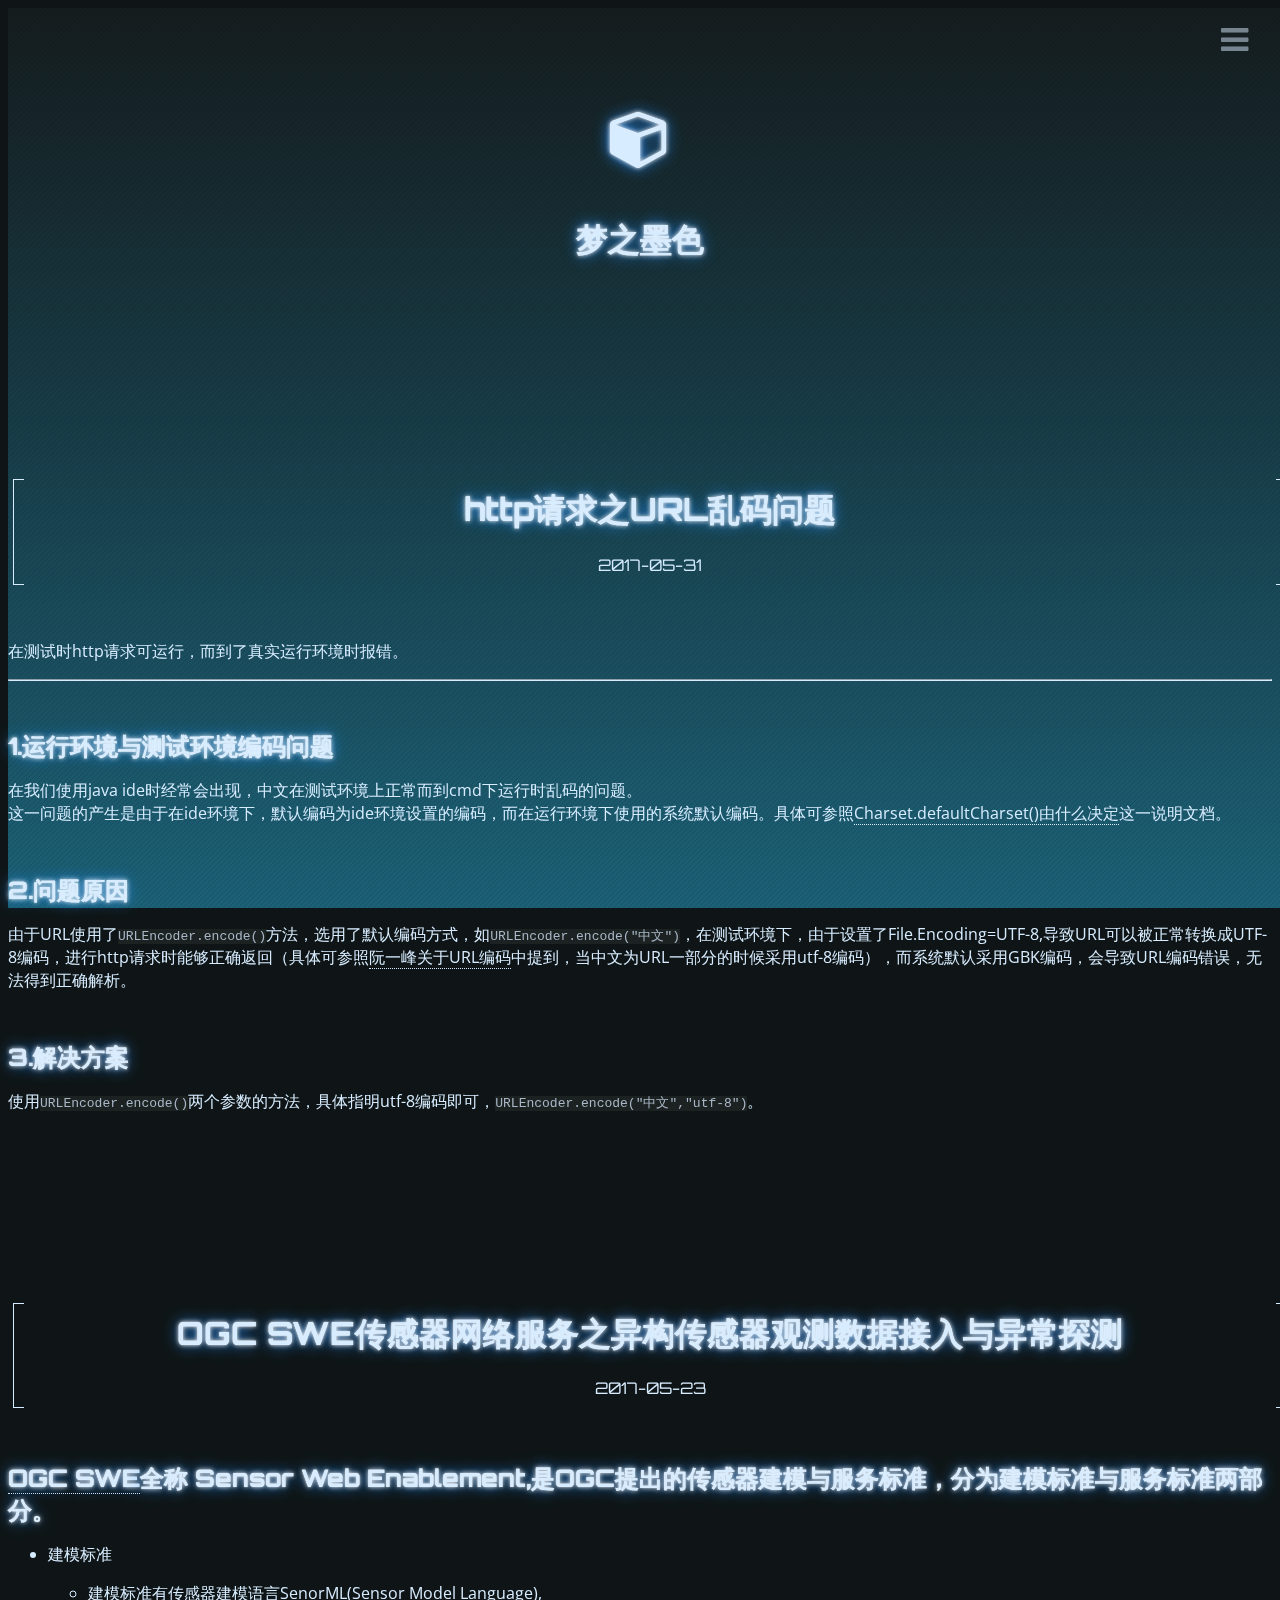
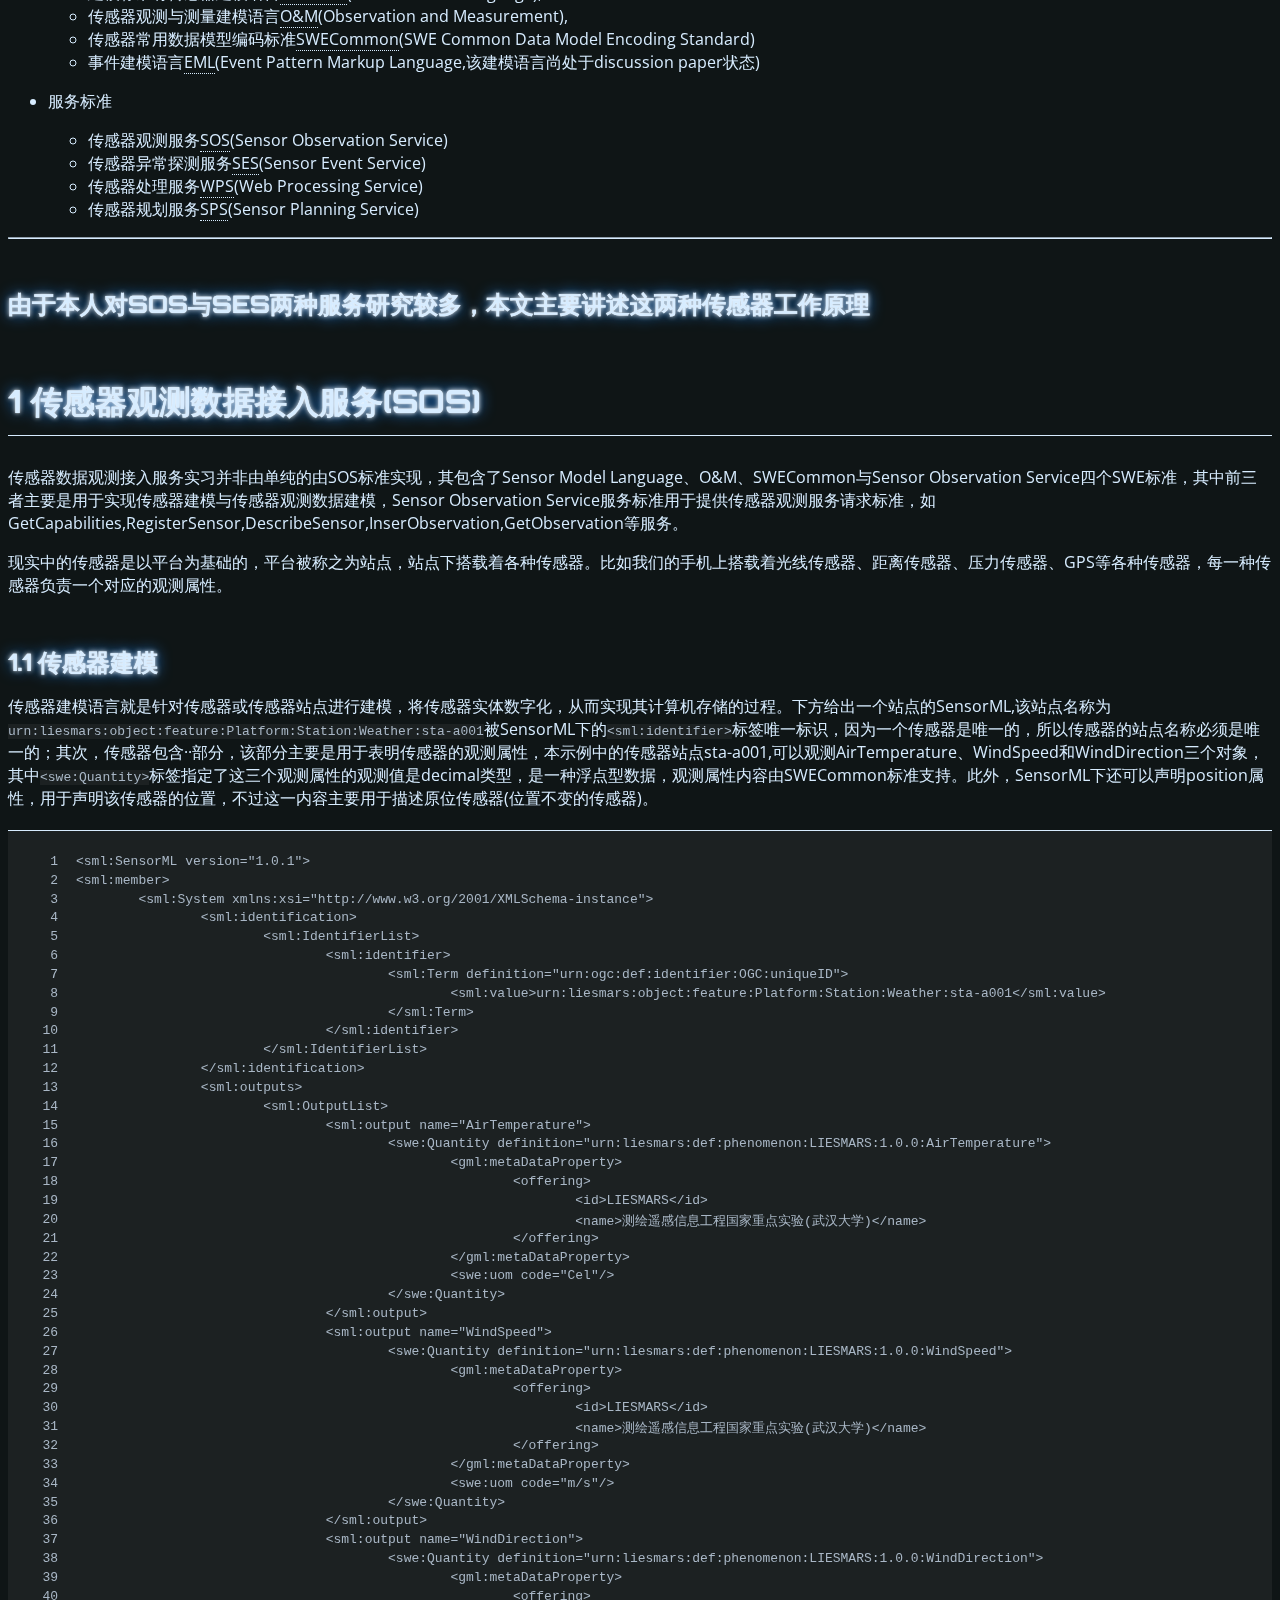
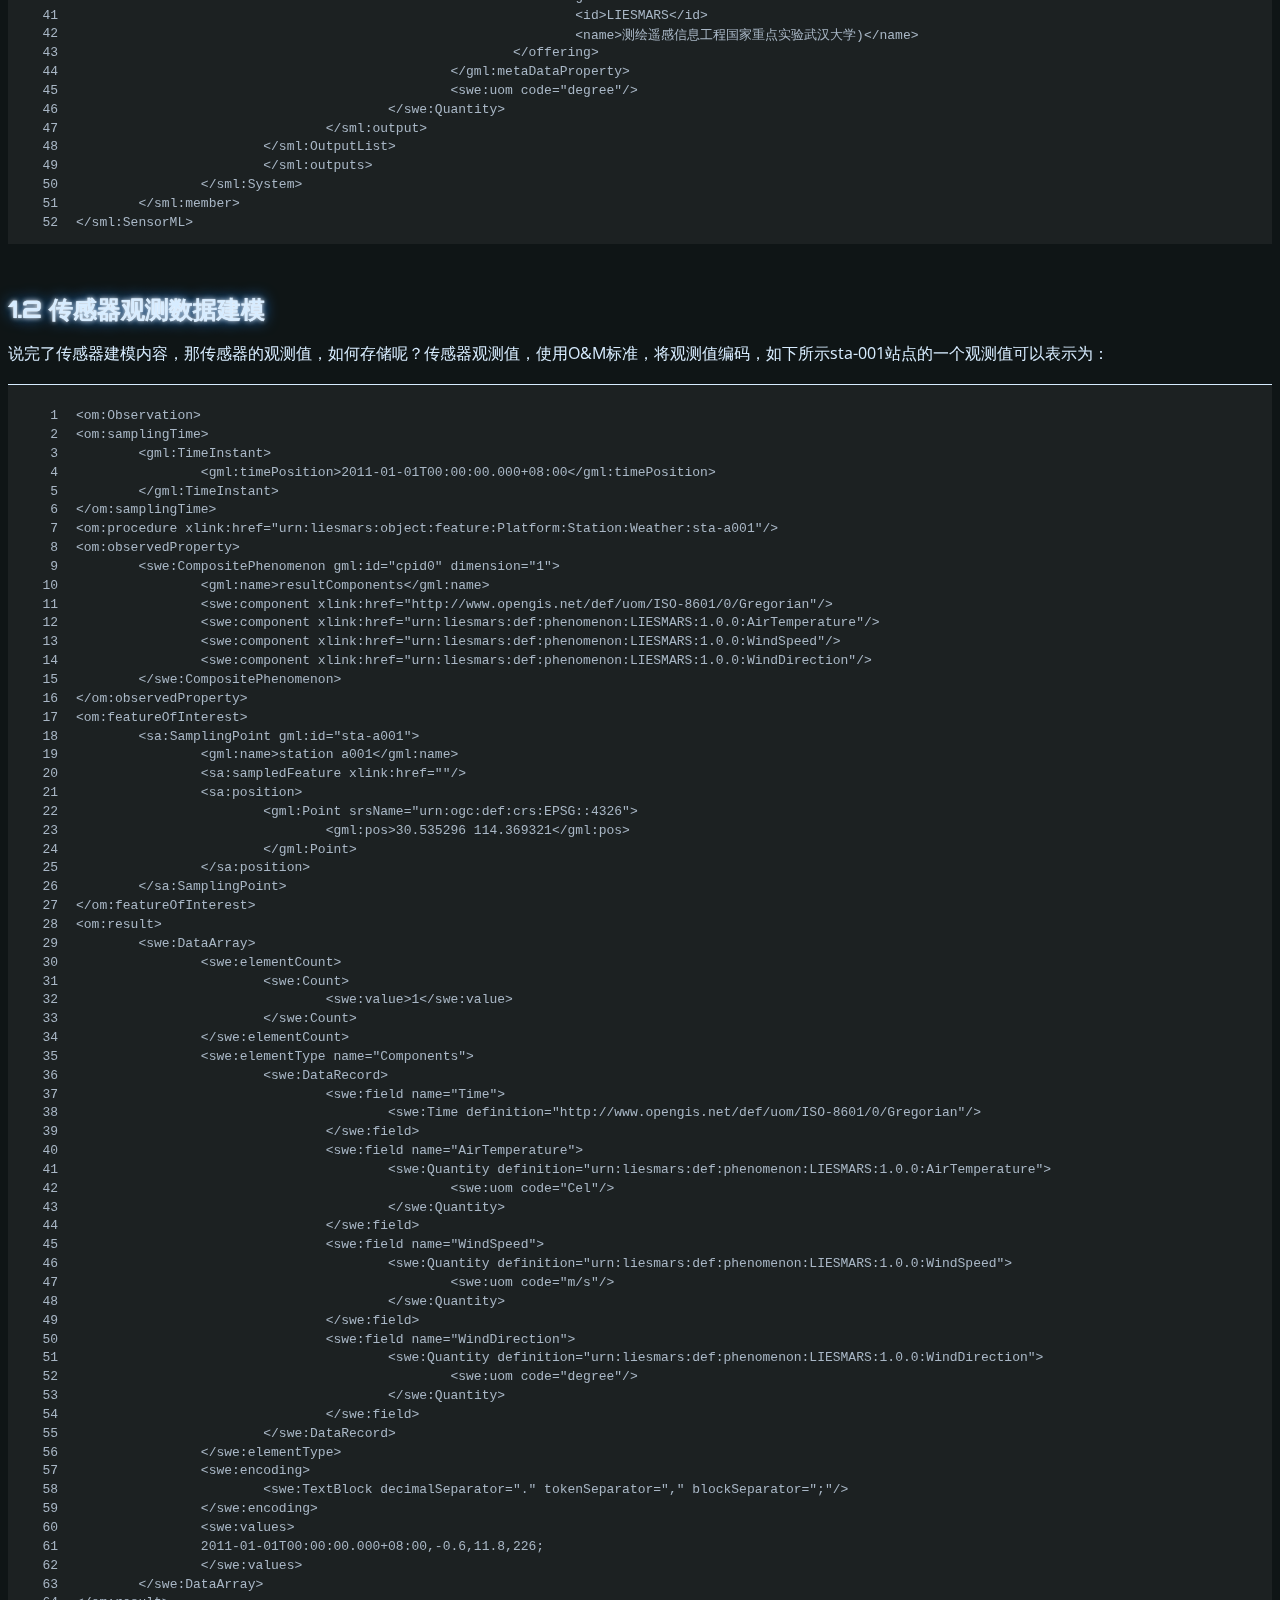
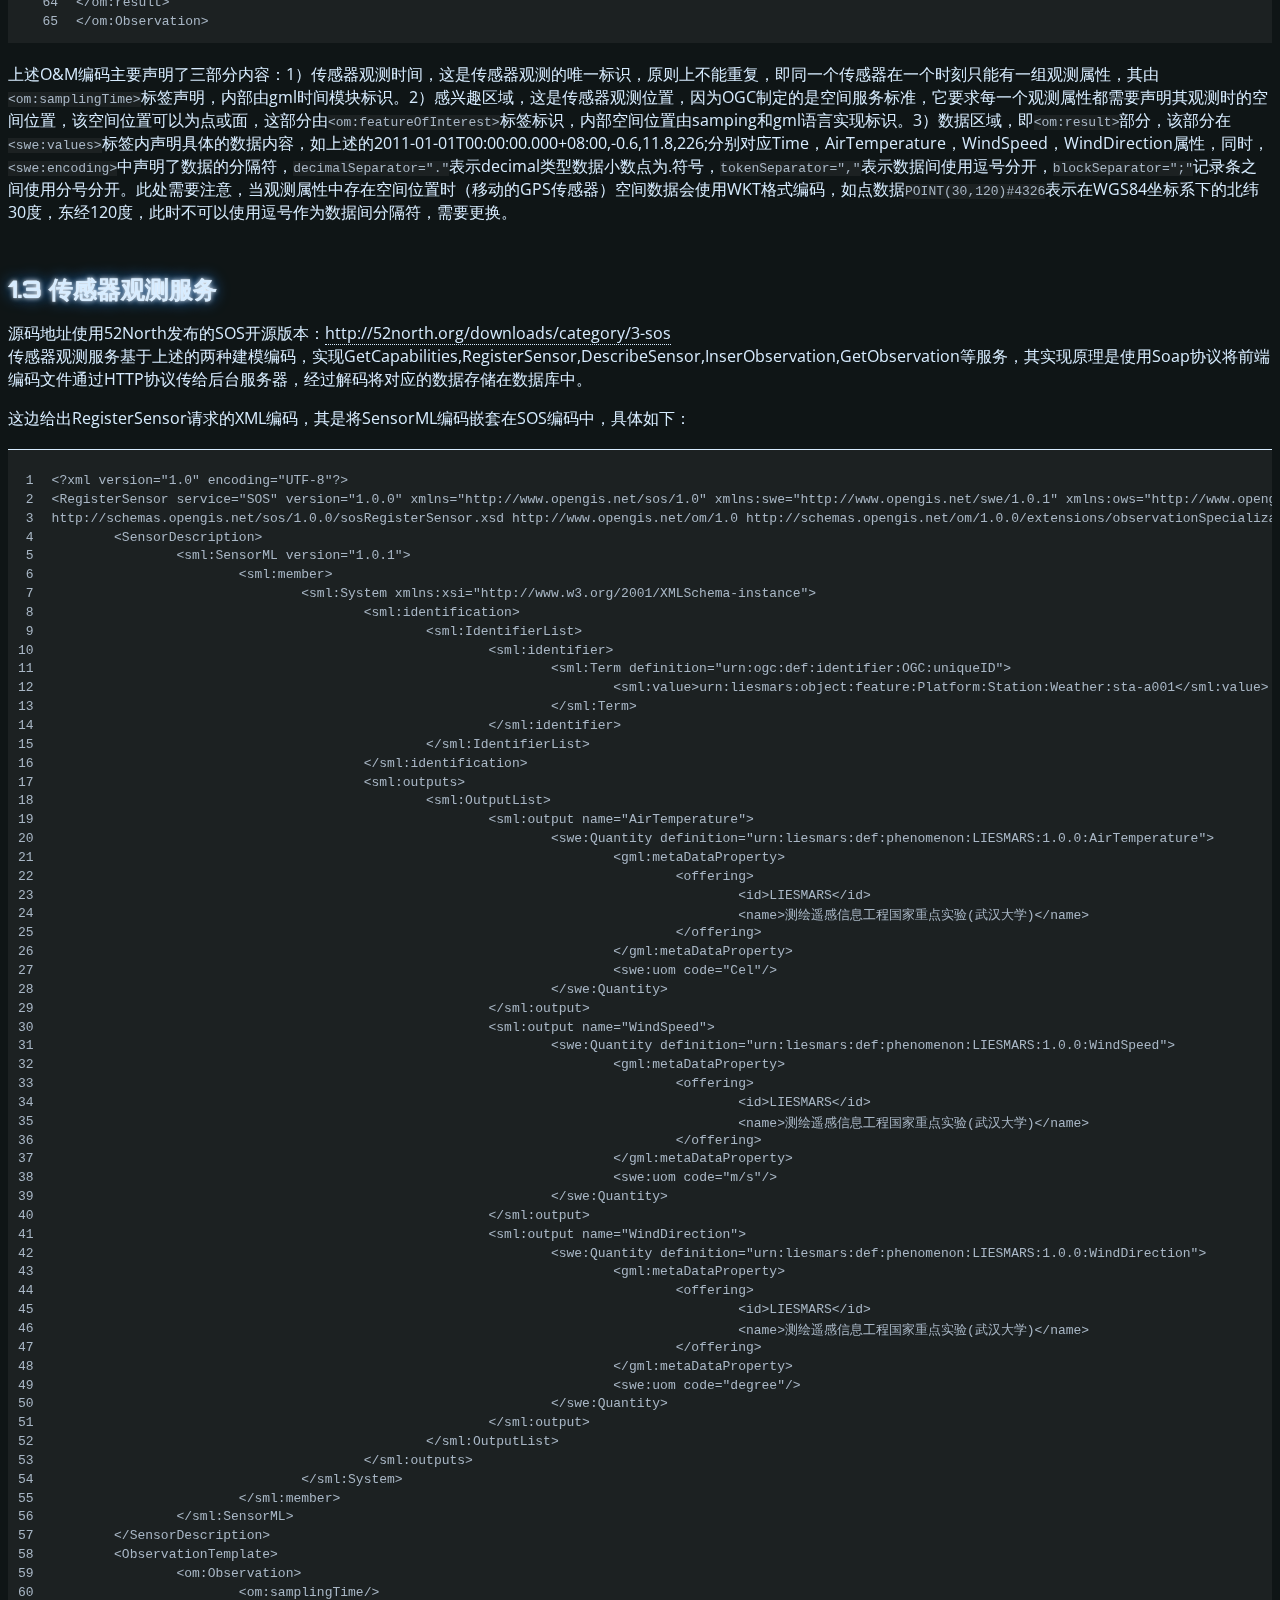
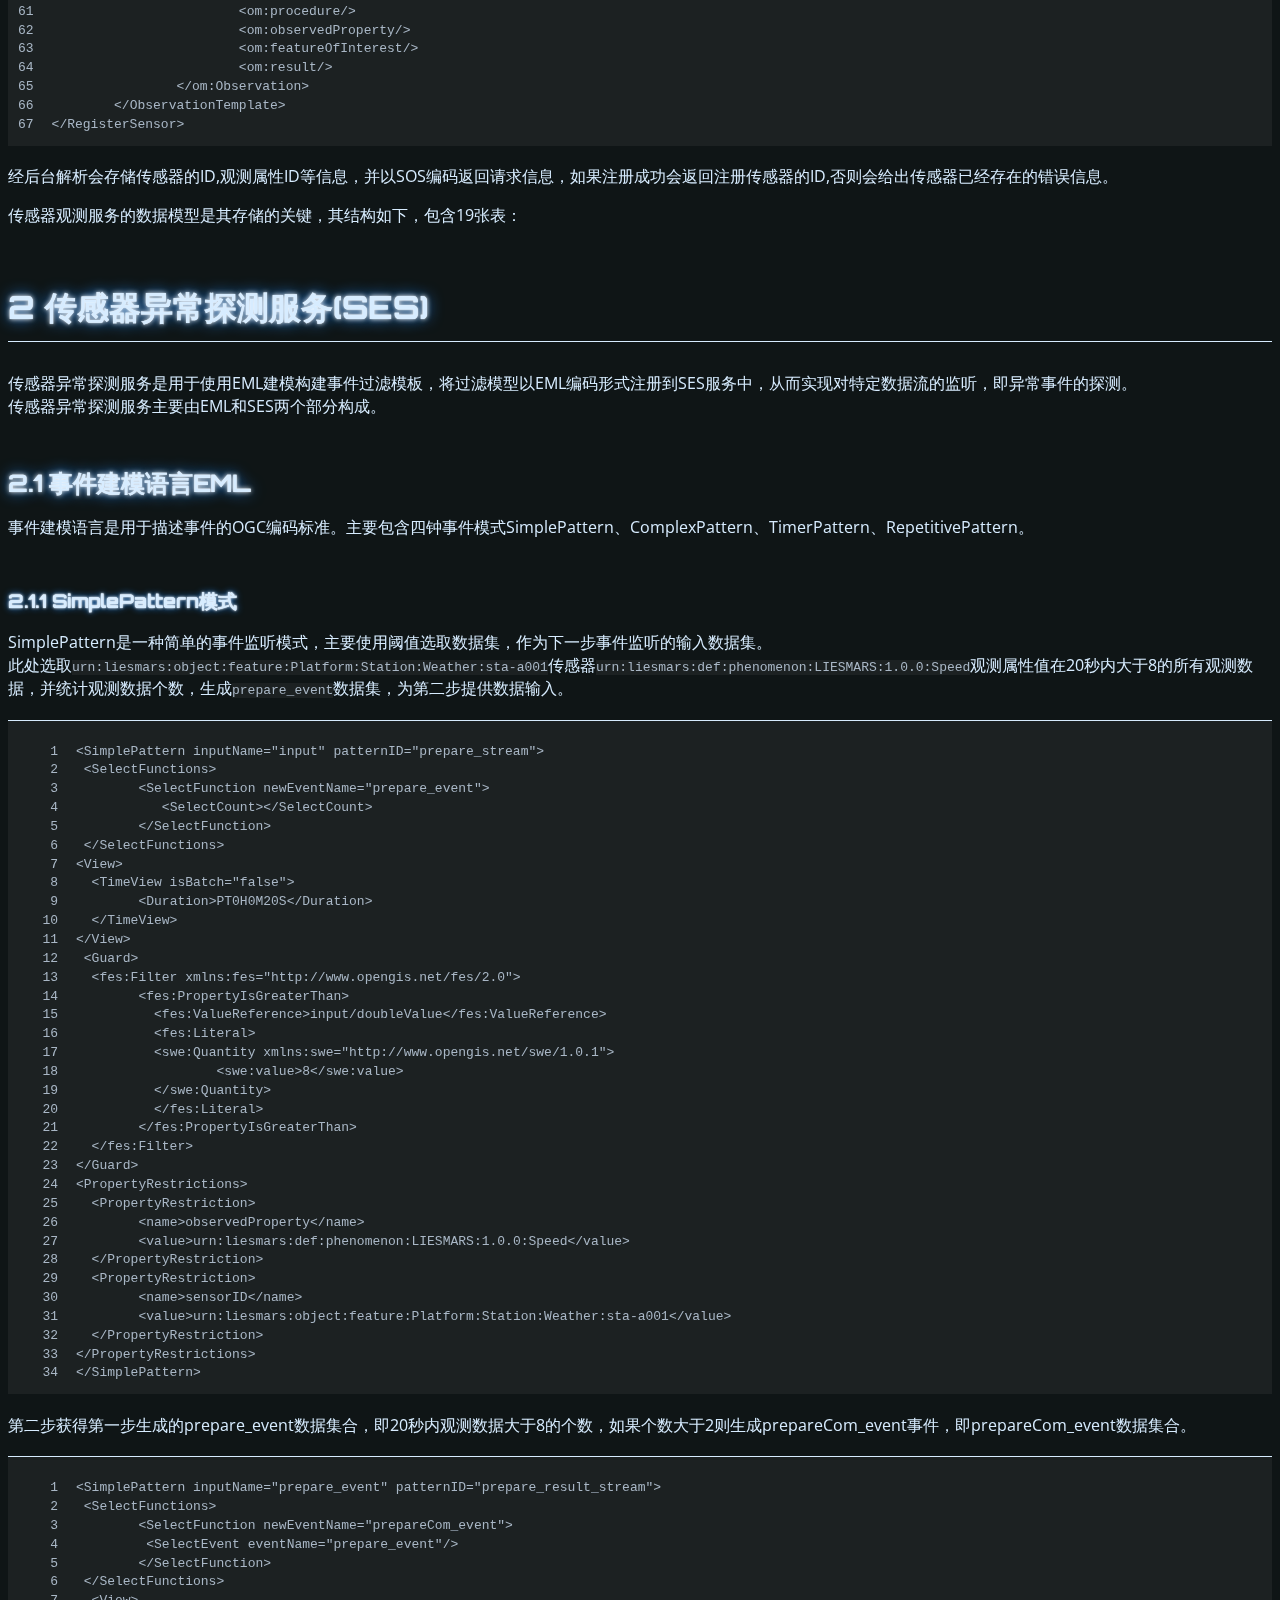
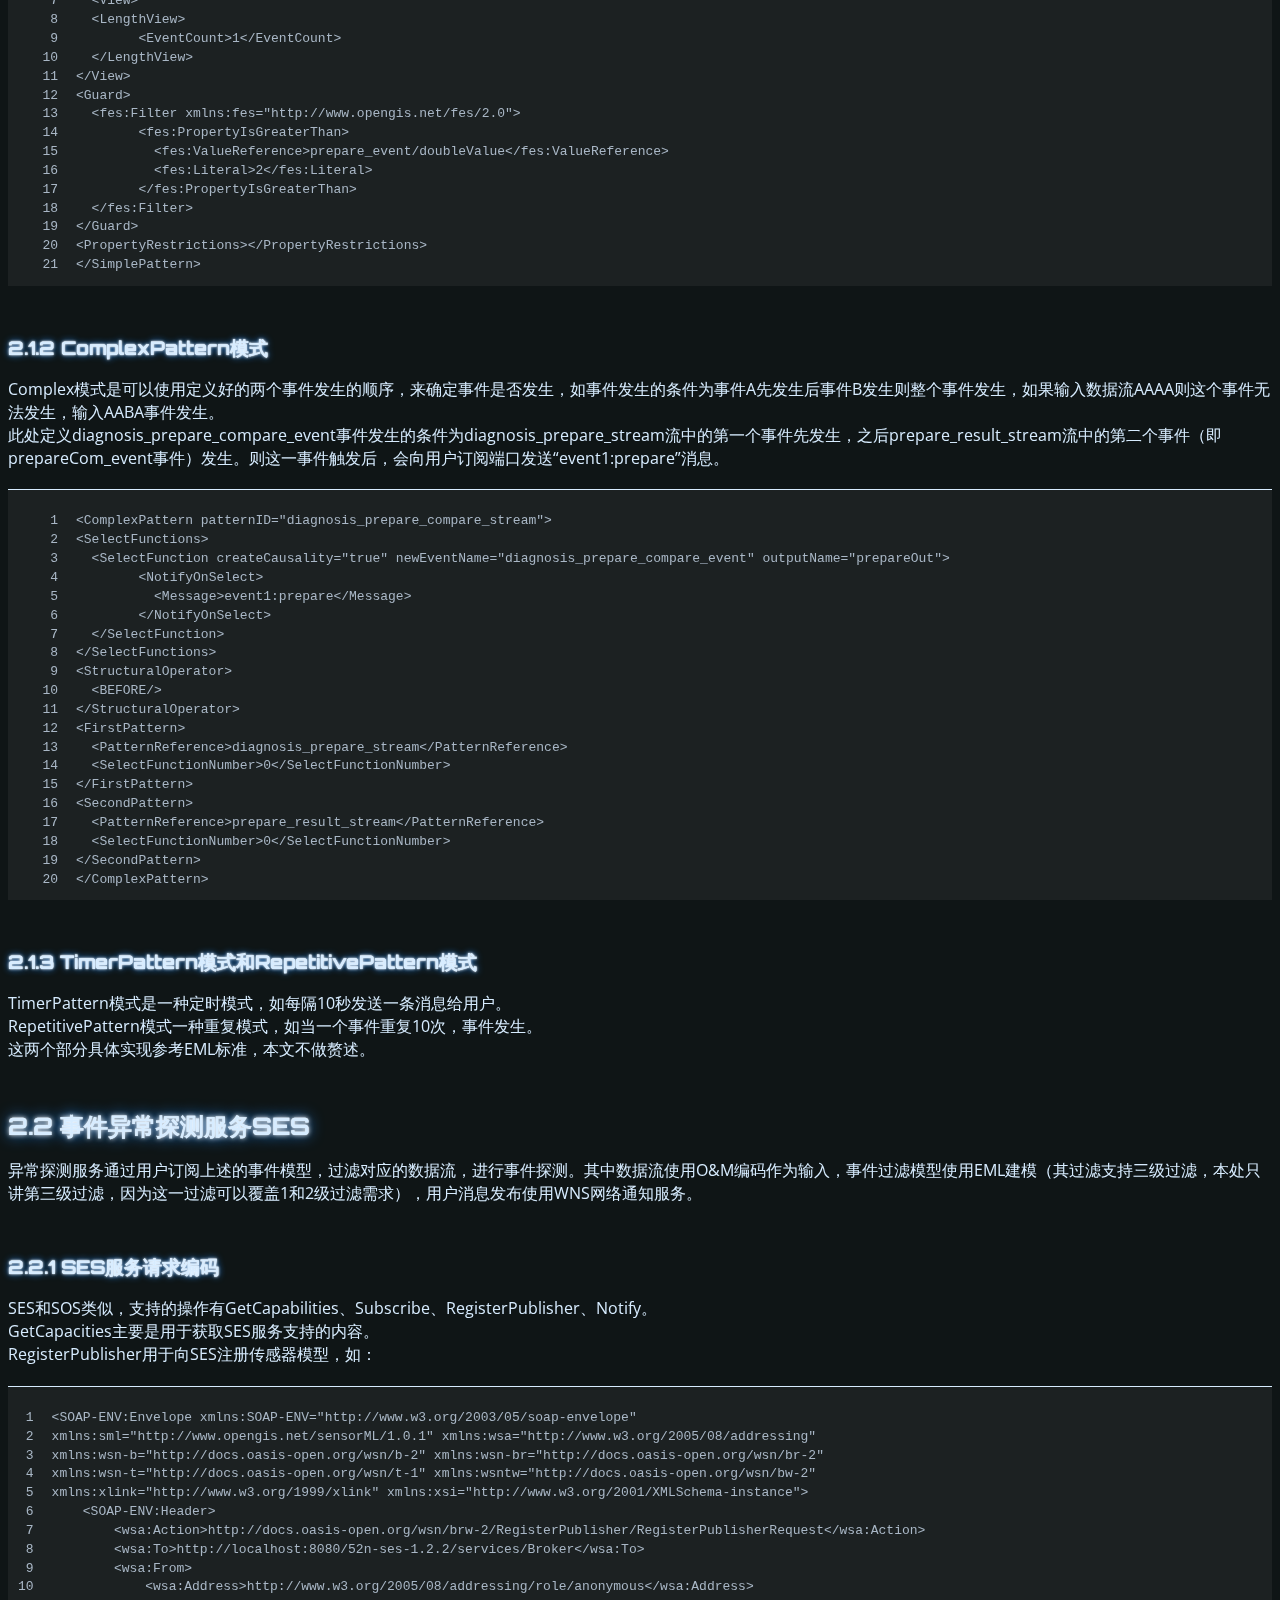
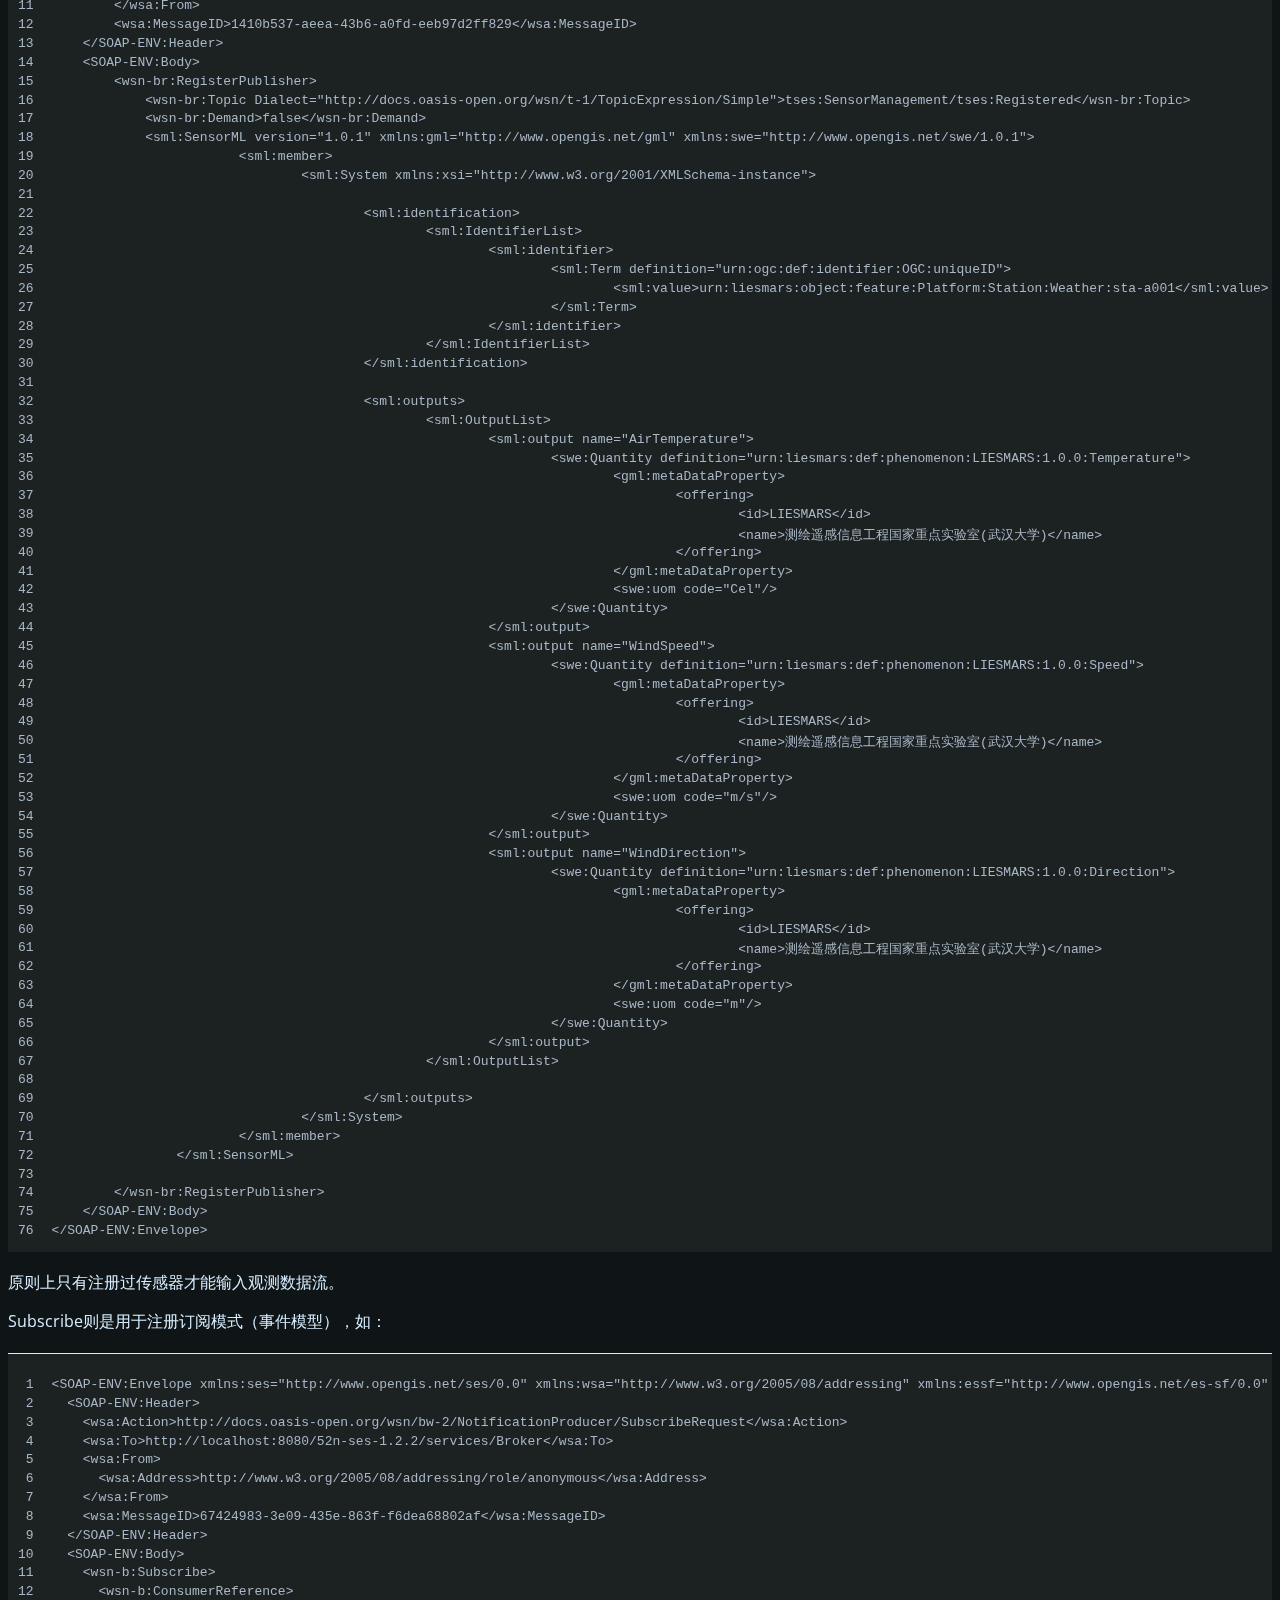
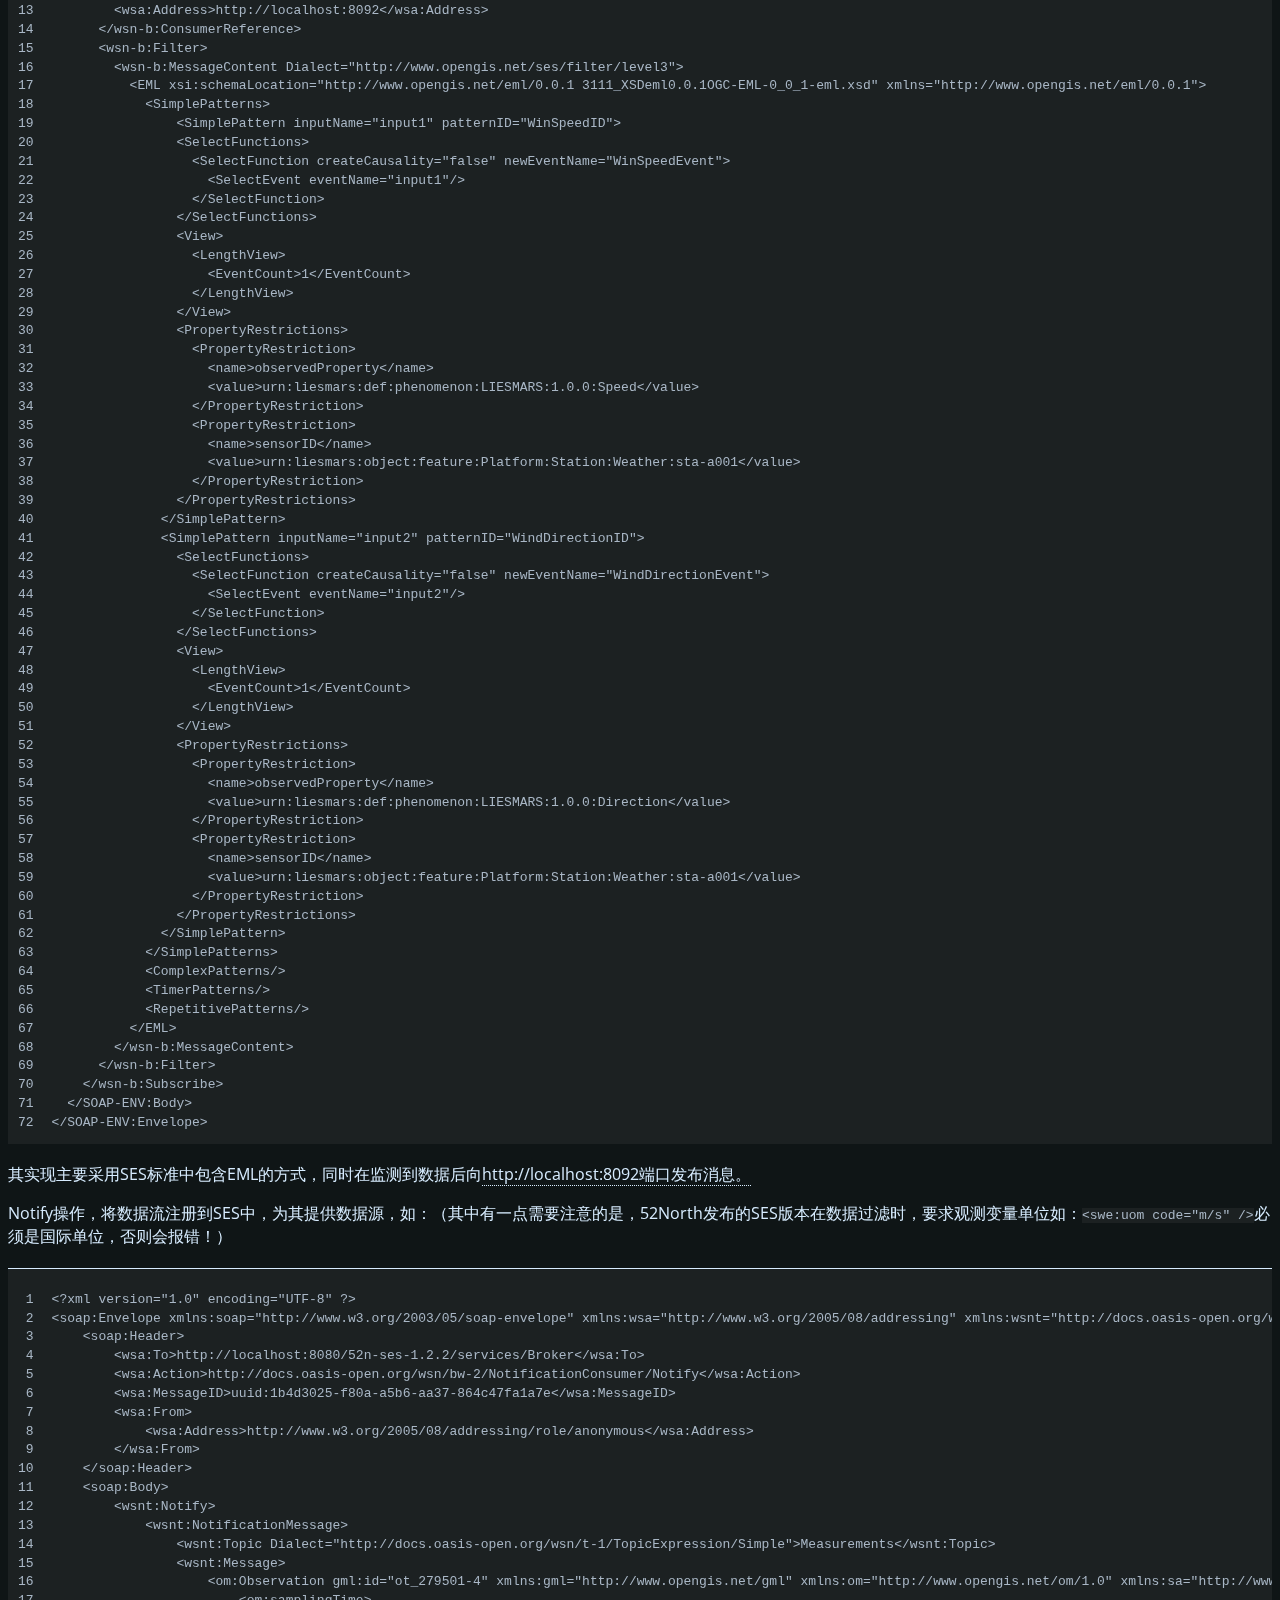
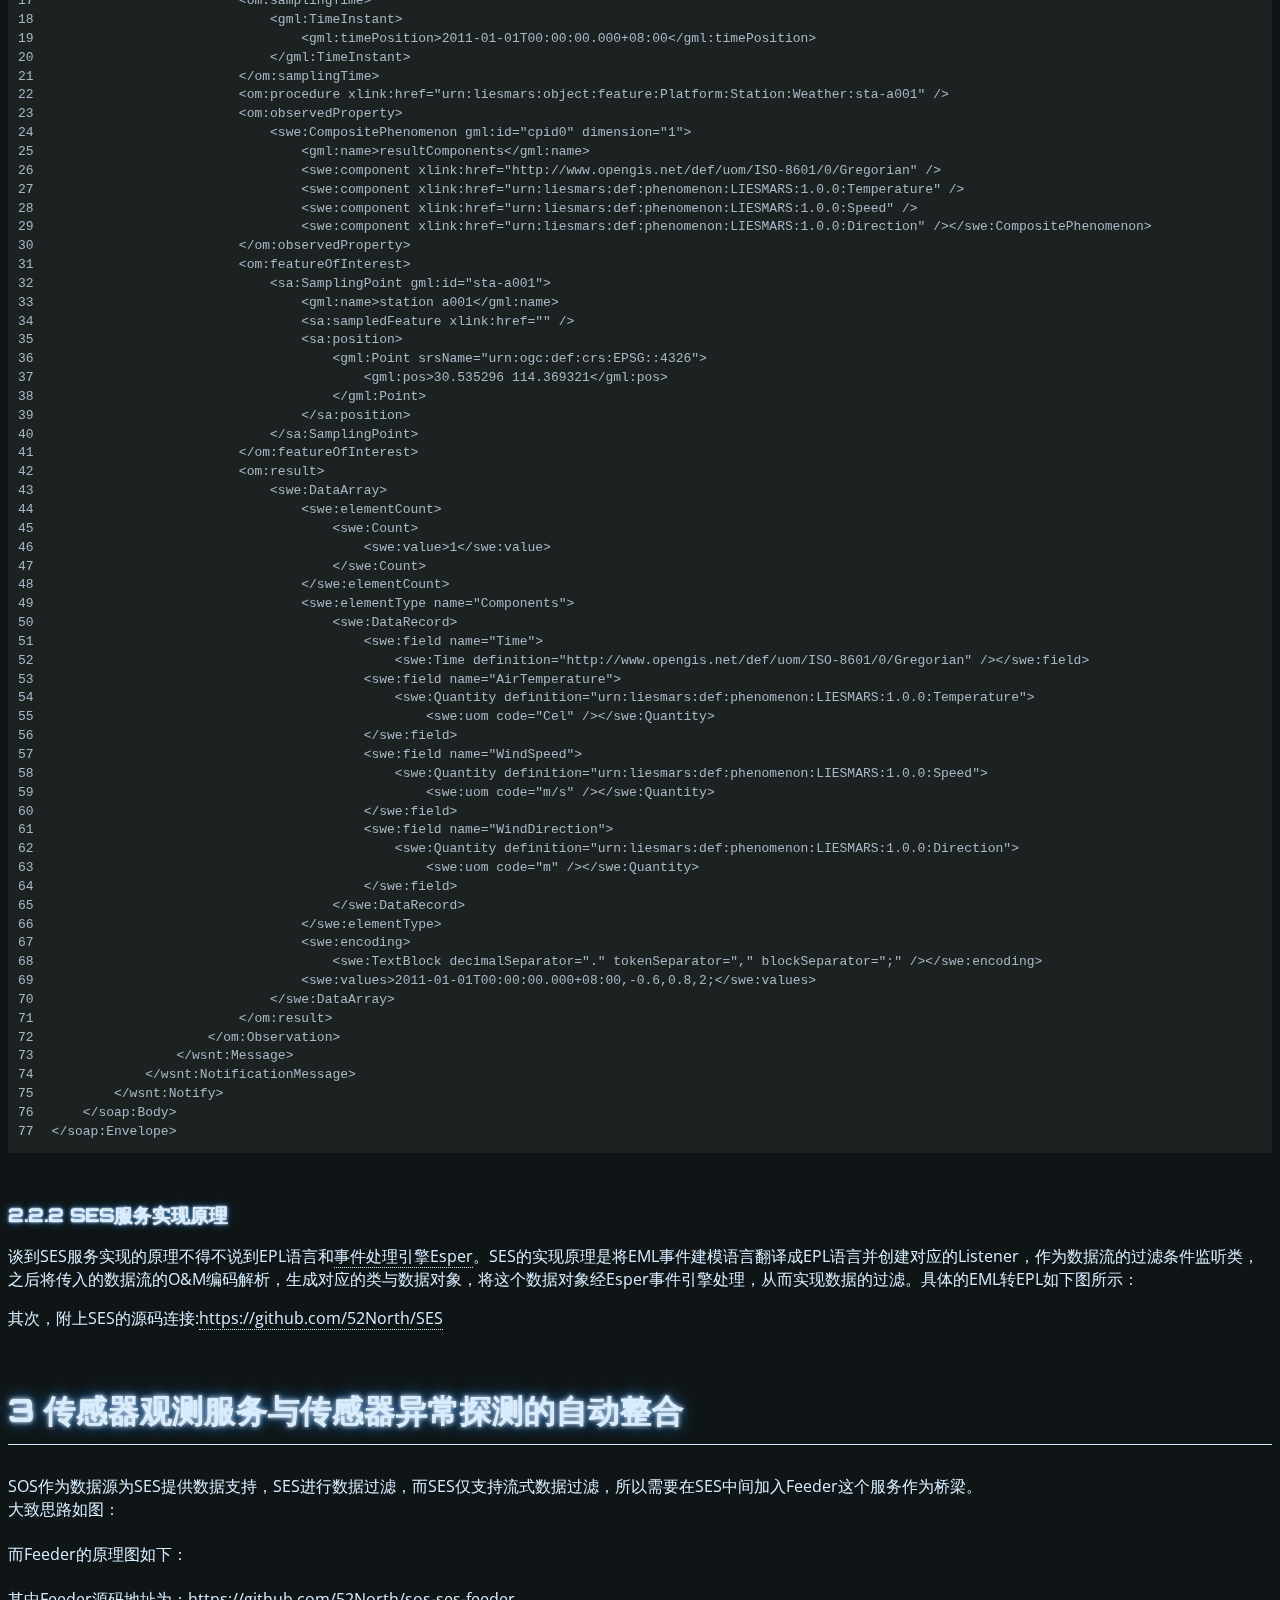
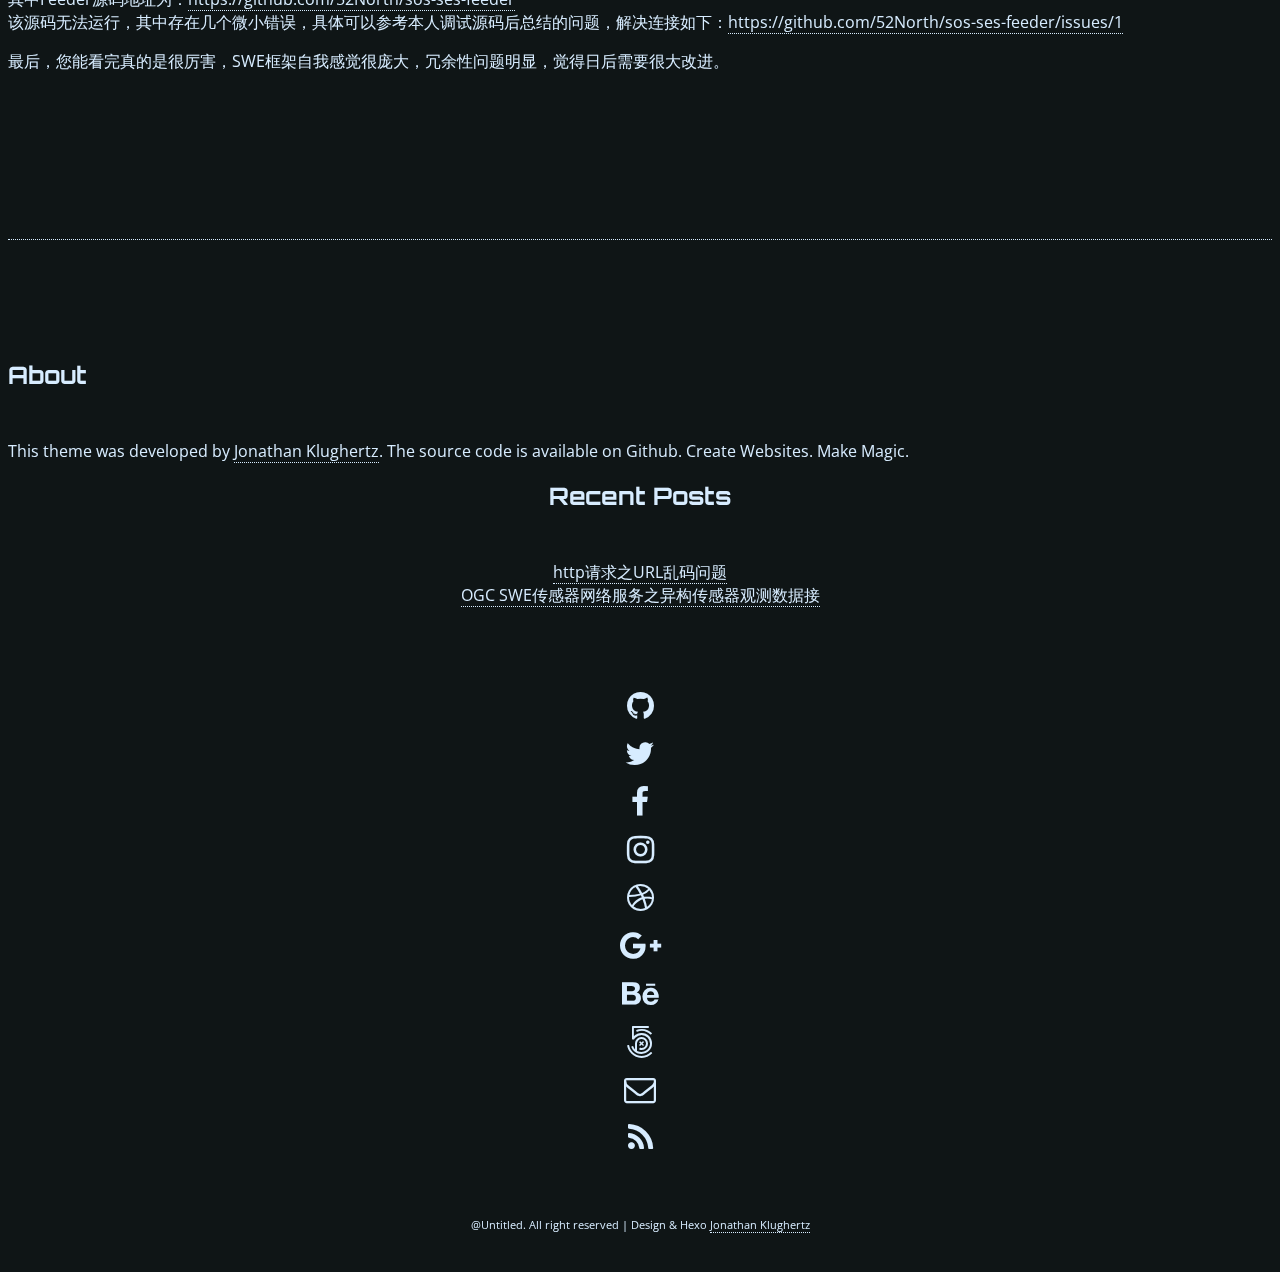
==== commit eb40bf34: "Site updated: 2017-06-02 10:39:04" ====
--- a/index.html
+++ b/index.html
@@ -1,440 +1,198 @@
-<!doctype html>
-
-
-
-  
-
-
-<html class="theme-next pisces use-motion" lang="">
+<!DOCTYPE html>
+<html lang="en">
+
+<!-- Head tag -->
 <head>
-  <meta charset="UTF-8"/>
-<meta http-equiv="X-UA-Compatible" content="IE=edge" />
-<meta name="viewport" content="width=device-width, initial-scale=1, maximum-scale=1"/>
-
-
-
-
-
-
-<meta http-equiv="Cache-Control" content="no-transform" />
-<meta http-equiv="Cache-Control" content="no-siteapp" />
-
-
-
-
-
-
-
-
-
-
-
-
-
-
-
-  
-  
-  <link href="/lib/fancybox/source/jquery.fancybox.css?v=2.1.5" rel="stylesheet" type="text/css" />
-
-
-
-
-  
-  
-  
-  
-
-  
-    
-    
-  
-
-  
-
-  
-
-  
-
-  
-
-  
-    
-    
-    <link href="//fonts.googleapis.com/css?family=Lato:300,300italic,400,400italic,700,700italic&subset=latin,latin-ext" rel="stylesheet" type="text/css">
-  
-
-
-
-
-
-
-<link href="/lib/font-awesome/css/font-awesome.min.css?v=4.6.2" rel="stylesheet" type="text/css" />
-
-<link href="/css/main.css?v=5.1.1" rel="stylesheet" type="text/css" />
-
-
-  <meta name="keywords" content="Hexo, NexT" />
-
-
-
-
-
-
-
-
-  <link rel="shortcut icon" type="image/x-icon" href="/favicon.ico?v=5.1.1" />
-
-
-
-
-
-
-<meta property="og:type" content="website">
-<meta property="og:title" content="梦之墨色">
-<meta property="og:url" content="http://yoursite.com/index.html">
-<meta property="og:site_name" content="梦之墨色">
-<meta name="twitter:card" content="summary">
-<meta name="twitter:title" content="梦之墨色">
-
-
-
-<script type="text/javascript" id="hexo.configurations">
-  var NexT = window.NexT || {};
-  var CONFIG = {
-    root: '/',
-    scheme: 'Pisces',
-    sidebar: {"position":"left","display":"post","offset":12,"offset_float":0,"b2t":false,"scrollpercent":false},
-    fancybox: true,
-    motion: true,
-    duoshuo: {
-      userId: '0',
-      author: 'Author'
-    },
-    algolia: {
-      applicationID: '',
-      apiKey: '',
-      indexName: '',
-      hits: {"per_page":10},
-      labels: {"input_placeholder":"Search for Posts","hits_empty":"We didn't find any results for the search: ${query}","hits_stats":"${hits} results found in ${time} ms"}
-    }
-  };
-</script>
-
-
-
-  <link rel="canonical" href="http://yoursite.com/"/>
-
-
-
-
-
-  <title>梦之墨色</title>
+
+    <meta charset="utf-8">
+    <meta http-equiv="X-UA-Compatible" content="IE=edge">
+    <meta name="viewport" content="width=device-width, initial-scale=1">
+
+    <!--Description-->
+    
+
+    <!--Author-->
+    
+        <meta name="author" content="Yuan Sai">
+    
+
+    <!--Open Graph Title-->
+    
+        <meta property="og:title" content="梦之墨色"/>
+    
+
+    <!--Open Graph Description-->
+    
+
+    <!--Open Graph Site Name-->
+    <meta property="og:site_name" content="梦之墨色"/>
+
+    <!--Type page-->
+    
+        <meta property="og:type" content="website" />
+    
+
+    <!--Page Cover-->
+    
+
+    <meta name="twitter:card" content="summary" />
+    
+
+    <!-- Title -->
+    
+    <title>梦之墨色</title>
+
+    <!-- Bootstrap Core CSS -->
+    <link rel="stylesheet" href="//maxcdn.bootstrapcdn.com/bootstrap/4.0.0-alpha.2/css/bootstrap.min.css" integrity="sha384-y3tfxAZXuh4HwSYylfB+J125MxIs6mR5FOHamPBG064zB+AFeWH94NdvaCBm8qnd" crossorigin="anonymous">
+
+    <!-- Custom Fonts -->
+    <link href="//maxcdn.bootstrapcdn.com/font-awesome/4.6.3/css/font-awesome.min.css" rel="stylesheet" type="text/css">
+
+    <!-- HTML5 Shim and Respond.js IE8 support of HTML5 elements and media queries -->
+    <!-- WARNING: Respond.js doesn't work if you view the page via file:// -->
+    <!--[if lt IE 9]>
+        <script src="//oss.maxcdn.com/libs/html5shiv/3.7.0/html5shiv.js"></script>
+        <script src="//oss.maxcdn.com/libs/respond.js/1.4.2/respond.min.js"></script>
+    <![endif]-->
+
+    <!-- Gallery -->
+    <link href="//cdnjs.cloudflare.com/ajax/libs/featherlight/1.3.5/featherlight.min.css" type="text/css" rel="stylesheet" />
+
+    <!-- Custom CSS -->
+    <link rel="stylesheet" href="/css/style.css">
+
+    <!-- Google Analytics -->
+    
+
+
 </head>
 
-<body itemscope itemtype="http://schema.org/WebPage" lang="">
-
-  
-
-
-
-
-
-
-
-
-
-
-
-
-
-
-
-  
-  
-    
-  
-
-  <div class="container sidebar-position-left 
-   page-home 
- ">
-    <div class="headband"></div>
-
-    <header id="header" class="header" itemscope itemtype="http://schema.org/WPHeader">
-      <div class="header-inner"><div class="site-brand-wrapper">
-  <div class="site-meta ">
-    
-
-    <div class="custom-logo-site-title">
-      <a href="/"  class="brand" rel="start">
-        <span class="logo-line-before"><i></i></span>
-        <span class="site-title">梦之墨色</span>
-        <span class="logo-line-after"><i></i></span>
-      </a>
-    </div>
-      
-        <p class="site-subtitle"></p>
-      
-  </div>
-
-  <div class="site-nav-toggle">
-    <button>
-      <span class="btn-bar"></span>
-      <span class="btn-bar"></span>
-      <span class="btn-bar"></span>
-    </button>
-  </div>
+
+<body>
+
+<div class="bg-gradient"></div>
+<div class="bg-pattern"></div>
+
+<!-- Menu -->
+<!--Menu Links and Overlay-->
+<div class="menu-bg">
+    <div class="menu-container">
+        <ul>
+            
+            <li class="menu-item">
+                <a href="/">
+                    Home
+                </a>
+            </li>
+            
+            <li class="menu-item">
+                <a href="/archives">
+                    Archives
+                </a>
+            </li>
+            
+            <li class="menu-item">
+                <a href="/about.html">
+                    About
+                </a>
+            </li>
+            
+            <li class="menu-item">
+                <a href="/tags">
+                    Tags
+                </a>
+            </li>
+            
+            <li class="menu-item">
+                <a href="/categories">
+                    Categories
+                </a>
+            </li>
+            
+            <li class="menu-item">
+                <a href="/contact.html">
+                    Contact
+                </a>
+            </li>
+            
+        </ul>
+    </div>
 </div>
 
-<nav class="site-nav">
-  
-
-  
-    <ul id="menu" class="menu">
-      
+<!--Hamburger Icon-->
+<nav>
+    <a href="#menu"></a>
+</nav>
+
+<div class="container">
+
+    <!-- Main Content -->
+    <div class="row">
+    <div class="col-sm-12">
+
+        <!--Title and Logo-->
+        <header>
+    <div class="logo">
+        <a href="/"><i class="logo-icon fa fa-cube" aria-hidden="true"></i></a>
         
-        <li class="menu-item menu-item-home">
-          <a href="/" rel="section">
-            
-              <i class="menu-item-icon fa fa-fw fa-home"></i> <br />
-            
-            Home
-          </a>
-        </li>
-      
+            <h1 id="main-title" class="title">梦之墨色</h1>
         
-        <li class="menu-item menu-item-archives">
-          <a href="/archives" rel="section">
-            
-              <i class="menu-item-icon fa fa-fw fa-archive"></i> <br />
-            
-            Archives
-          </a>
-        </li>
-      
-        
-        <li class="menu-item menu-item-tags">
-          <a href="/tags" rel="section">
-            
-              <i class="menu-item-icon fa fa-fw fa-tags"></i> <br />
-            
-            Tags
-          </a>
-        </li>
-      
-
-      
-    </ul>
-  
-
-  
-</nav>
-
-
-
- </div>
-    </header>
-
-    <main id="main" class="main">
-      <div class="main-inner">
-        <div class="content-wrap">
-          <div id="content" class="content">
-            
-  <section id="posts" class="posts-expand">
-    
-      
-
-  
-
-  
-  
-  
-
-  <article class="post post-type-normal " itemscope itemtype="http://schema.org/Article">
-    <link itemprop="mainEntityOfPage" href="http://yoursite.com/2017/05/31/http请求之URL乱码问题/">
-
-    <span hidden itemprop="author" itemscope itemtype="http://schema.org/Person">
-      <meta itemprop="name" content="Yuan Sai">
-      <meta itemprop="description" content="">
-      <meta itemprop="image" content="/images/avatar.gif">
-    </span>
-
-    <span hidden itemprop="publisher" itemscope itemtype="http://schema.org/Organization">
-      <meta itemprop="name" content="梦之墨色">
-    </span>
-
-    
-      <header class="post-header">
-
-        
-        
-          <h1 class="post-title" itemprop="name headline">
+    </div>
+</header>
+
+        <section class="main">
+            
                 
-                <a class="post-title-link" href="/2017/05/31/http请求之URL乱码问题/" itemprop="url">http请求之URL乱码问题</a></h1>
-        
-
-        <div class="post-meta">
-          <span class="post-time">
-            
-              <span class="post-meta-item-icon">
-                <i class="fa fa-calendar-o"></i>
-              </span>
-              
-                <span class="post-meta-item-text">Posted on</span>
-              
-              <time title="Post created" itemprop="dateCreated datePublished" datetime="2017-05-31T10:54:03+08:00">
-                2017-05-31
-              </time>
-            
-
-            
-
-            
-          </span>
-
-          
-
-          
-            
-          
-
-          
-          
-
-          
-
-          
-
-          
-
-        </div>
-      </header>
-    
-
-    <div class="post-body" itemprop="articleBody">
-
-      
-      
-
-      
-        
-          
+<div class="post">
+
+    <div class="post-header index">
+        <h1 class="title">
+            <a href="/2017/05/31/http请求之URL乱码问题/">
+                http请求之URL乱码问题
+            </a>
+        </h1>
+        <div class="post-info">
+            
+                <span class="date">2017-05-31</span>
+            
+            
+            
+        </div>
+    </div>
+
+    
+        <div class="content">
             <p>在测试时http请求可运行，而到了真实运行环境时报错。</p>
 <hr>
 <h2 id="1-运行环境与测试环境编码问题"><a href="#1-运行环境与测试环境编码问题" class="headerlink" title="1.运行环境与测试环境编码问题"></a>1.运行环境与测试环境编码问题</h2><p>在我们使用java ide时经常会出现，中文在测试环境上正常而到cmd下运行时乱码的问题。<br>这一问题的产生是由于在ide环境下，默认编码为ide环境设置的编码，而在运行环境下使用的系统默认编码。具体可参照<a href="http://blog.csdn.net/u013476542/article/details/52958858" target="_blank" rel="external">Charset.defaultCharset()由什么决定</a>这一说明文档。</p>
 <h2 id="2-问题原因"><a href="#2-问题原因" class="headerlink" title="2.问题原因"></a>2.问题原因</h2><p>由于URL使用了<code>URLEncoder.encode()</code>方法，选用了默认编码方式，如<code>URLEncoder.encode(&quot;中文&quot;)</code>，在测试环境下，由于设置了File.Encoding=UTF-8,导致URL可以被正常转换成UTF-8编码，进行http请求时能够正确返回（具体可参照<a href="http://www.ruanyifeng.com/blog/2010/02/url_encoding.html" target="_blank" rel="external">阮一峰关于URL编码</a>中提到，当中文为URL一部分的时候采用utf-8编码），而系统默认采用GBK编码，会导致URL编码错误，无法得到正确解析。</p>
 <h2 id="3-解决方案"><a href="#3-解决方案" class="headerlink" title="3.解决方案"></a>3.解决方案</h2><p>使用<code>URLEncoder.encode()</code>两个参数的方法，具体指明utf-8编码即可，<code>URLEncoder.encode(&quot;中文&quot;,&quot;utf-8&quot;)</code>。</p>
 
-          
-        
-      
-    </div>
-
-    <div>
-      
-    </div>
-
-    <div>
-      
-    </div>
-
-    <div>
-      
-    </div>
-
-    <footer class="post-footer">
-      
-
-      
-
-      
-
-      
-      
-        <div class="post-eof"></div>
-      
-    </footer>
-  </article>
-
-
-    
-      
-
-  
-
-  
-  
-  
-
-  <article class="post post-type-normal " itemscope itemtype="http://schema.org/Article">
-    <link itemprop="mainEntityOfPage" href="http://yoursite.com/2017/05/23/OGC SWE框架之传感器观测接入与异常探测/">
-
-    <span hidden itemprop="author" itemscope itemtype="http://schema.org/Person">
-      <meta itemprop="name" content="Yuan Sai">
-      <meta itemprop="description" content="">
-      <meta itemprop="image" content="/images/avatar.gif">
-    </span>
-
-    <span hidden itemprop="publisher" itemscope itemtype="http://schema.org/Organization">
-      <meta itemprop="name" content="梦之墨色">
-    </span>
-
-    
-      <header class="post-header">
-
-        
-        
-          <h1 class="post-title" itemprop="name headline">
+        </div>
+    
+
+</div>
+            
                 
-                <a class="post-title-link" href="/2017/05/23/OGC SWE框架之传感器观测接入与异常探测/" itemprop="url">OGC SWE传感器网络服务之异构传感器观测数据接入与异常探测</a></h1>
-        
-
-        <div class="post-meta">
-          <span class="post-time">
-            
-              <span class="post-meta-item-icon">
-                <i class="fa fa-calendar-o"></i>
-              </span>
-              
-                <span class="post-meta-item-text">Posted on</span>
-              
-              <time title="Post created" itemprop="dateCreated datePublished" datetime="2017-05-23T12:24:16+08:00">
-                2017-05-23
-              </time>
-            
-
-            
-
-            
-          </span>
-
-          
-
-          
-            
-          
-
-          
-          
-
-          
-
-          
-
-          
-
-        </div>
-      </header>
-    
-
-    <div class="post-body" itemprop="articleBody">
-
-      
-      
-
-      
-        
-          
+<div class="post">
+
+    <div class="post-header index">
+        <h1 class="title">
+            <a href="/2017/05/23/OGC SWE框架之传感器观测接入与异常探测/">
+                OGC SWE传感器网络服务之异构传感器观测数据接入与异常探测
+            </a>
+        </h1>
+        <div class="post-info">
+            
+                <span class="date">2017-05-23</span>
+            
+            
+            
+        </div>
+    </div>
+
+    
+        <div class="content">
             <h2 id="OGC-SWE全称-Sensor-Web-Enablement-是OGC提出的传感器建模与服务标准，分为建模标准与服务标准两部分。"><a href="#OGC-SWE全称-Sensor-Web-Enablement-是OGC提出的传感器建模与服务标准，分为建模标准与服务标准两部分。" class="headerlink" title="OGC SWE全称 Sensor Web Enablement,是OGC提出的传感器建模与服务标准，分为建模标准与服务标准两部分。"></a><a href="http://www.opengeospatial.org/ogc/markets-technologies/swe/" target="_blank" rel="external">OGC SWE</a>全称 Sensor Web Enablement,是OGC提出的传感器建模与服务标准，分为建模标准与服务标准两部分。</h2><ul>
 <li><p>建模标准</p>
 <ul>
@@ -480,289 +238,178 @@
 <h1 id="3-传感器观测服务与传感器异常探测的自动整合"><a href="#3-传感器观测服务与传感器异常探测的自动整合" class="headerlink" title="3    传感器观测服务与传感器异常探测的自动整合"></a>3    传感器观测服务与传感器异常探测的自动整合</h1><p>SOS作为数据源为SES提供数据支持，SES进行数据过滤，而SES仅支持流式数据过滤，所以需要在SES中间加入Feeder这个服务作为桥梁。<br>大致思路如图：<br><img src="http://oqteqog7k.bkt.clouddn.com/%E6%95%B4%E4%B8%AA%E5%8E%9F%E7%90%86.png" alt=""><br>而Feeder的原理图如下：<br><img src="http://oqteqog7k.bkt.clouddn.com/SOS-SES-Feeder%E5%8E%9F%E7%90%86%E5%9B%BE.png" alt=""><br>其中Feeder源码地址为：<a href="https://github.com/52North/sos-ses-feeder" target="_blank" rel="external">https://github.com/52North/sos-ses-feeder</a><br>该源码无法运行，其中存在几个微小错误，具体可以参考本人调试源码后总结的问题，解决连接如下：<a href="https://github.com/52North/sos-ses-feeder/issues/1" target="_blank" rel="external">https://github.com/52North/sos-ses-feeder/issues/1</a></p>
 <p>最后，您能看完真的是很厉害，SWE框架自我感觉很庞大，冗余性问题明显，觉得日后需要很大改进。</p>
 
-          
-        
-      
-    </div>
-
-    <div>
-      
-    </div>
-
-    <div>
-      
-    </div>
-
-    <div>
-      
-    </div>
-
-    <footer class="post-footer">
-      
-
-      
-
-      
-
-      
-      
-        <div class="post-eof"></div>
-      
-    </footer>
-  </article>
-
-
-    
-  </section>
-
-  
-
-
-          </div>
-          
-
-
-          
-
-        </div>
-        
-          
-  
-  <div class="sidebar-toggle">
-    <div class="sidebar-toggle-line-wrap">
-      <span class="sidebar-toggle-line sidebar-toggle-line-first"></span>
-      <span class="sidebar-toggle-line sidebar-toggle-line-middle"></span>
-      <span class="sidebar-toggle-line sidebar-toggle-line-last"></span>
-    </div>
-  </div>
-
-  <aside id="sidebar" class="sidebar">
-    <div class="sidebar-inner">
-
-      
-
-      
-
-      <section class="site-overview sidebar-panel sidebar-panel-active">
-        <div class="site-author motion-element" itemprop="author" itemscope itemtype="http://schema.org/Person">
-          <img class="site-author-image" itemprop="image"
-               src="/images/avatar.gif"
-               alt="Yuan Sai" />
-          <p class="site-author-name" itemprop="name">Yuan Sai</p>
-           
-              <p class="site-description motion-element" itemprop="description"></p>
-          
-        </div>
-        <nav class="site-state motion-element">
-
-          
-            <div class="site-state-item site-state-posts">
-              <a href="/archives">
-                <span class="site-state-item-count">2</span>
-                <span class="site-state-item-name">posts</span>
-              </a>
+        </div>
+    
+
+</div>
+            
+        </section>
+    </div>
+</div>
+
+
+
+
+
+
+</div>
+
+<!-- Footer -->
+<div class="push"></div>
+
+<footer class="footer-content">
+    <div class="container">
+        <div class="row">
+            <div class="col-xs-12 col-sm-12 col-md-6 col-lg-6 footer-about">
+                <h2>About</h2>
+                <p>
+                    This theme was developed by <a href="https://github.com/klugjo">Jonathan Klughertz</a>. The source code is available on Github. Create Websites. Make Magic.
+                </p>
             </div>
-          
-
-          
-
-          
-
-        </nav>
-
-        
-
-        <div class="links-of-author motion-element">
-          
-        </div>
-
-        
-        
-
-        
-        
-
-        
-
-
-      </section>
-
-      
-
-      
-
-    </div>
-  </aside>
-
-
-        
-      </div>
-    </main>
-
-    <footer id="footer" class="footer">
-      <div class="footer-inner">
-        <div class="copyright" >
-  
-  &copy; 
-  <span itemprop="copyrightYear">2017</span>
-  <span class="with-love">
-    <i class="fa fa-heart"></i>
-  </span>
-  <span class="author" itemprop="copyrightHolder">Yuan Sai</span>
-</div>
-
-
-<div class="powered-by">
-  Powered by <a class="theme-link" href="https://hexo.io">Hexo</a>
-</div>
-
-<div class="theme-info">
-  Theme -
-  <a class="theme-link" href="https://github.com/iissnan/hexo-theme-next">
-    NexT.Pisces
-  </a>
-</div>
-
-
-        
-
-        
-      </div>
-    </footer>
-
-    
-      <div class="back-to-top">
-        <i class="fa fa-arrow-up"></i>
-        
-      </div>
-    
-
-  </div>
-
-  
-
-<script type="text/javascript">
-  if (Object.prototype.toString.call(window.Promise) !== '[object Function]') {
-    window.Promise = null;
-  }
-</script>
-
-
-
-
-
-
-
-
-
-  
-
-
-
-
-
-
-
-
-
-
-
-
-  
-  <script type="text/javascript" src="/lib/jquery/index.js?v=2.1.3"></script>
-
-  
-  <script type="text/javascript" src="/lib/fastclick/lib/fastclick.min.js?v=1.0.6"></script>
-
-  
-  <script type="text/javascript" src="/lib/jquery_lazyload/jquery.lazyload.js?v=1.9.7"></script>
-
-  
-  <script type="text/javascript" src="/lib/velocity/velocity.min.js?v=1.2.1"></script>
-
-  
-  <script type="text/javascript" src="/lib/velocity/velocity.ui.min.js?v=1.2.1"></script>
-
-  
-  <script type="text/javascript" src="/lib/fancybox/source/jquery.fancybox.pack.js?v=2.1.5"></script>
-
-
-  
-
-
-  <script type="text/javascript" src="/js/src/utils.js?v=5.1.1"></script>
-
-  <script type="text/javascript" src="/js/src/motion.js?v=5.1.1"></script>
-
-
-
-  
-  
-
-
-  <script type="text/javascript" src="/js/src/affix.js?v=5.1.1"></script>
-
-  <script type="text/javascript" src="/js/src/schemes/pisces.js?v=5.1.1"></script>
-
-
-
-  
-
-  
-
-
-  <script type="text/javascript" src="/js/src/bootstrap.js?v=5.1.1"></script>
-
-
-
-  
-
-
-  
-
-
-
-
-	
-
-
-
-
-
-  
-
-
-
-
-
-  
-
-
-
-
-
-  
-
-
-
-
-
-
-  
-
-
-
-
-
-  
-
-  
-
-  
-
-  
-
-  
+            
+    <div class="col-xs-6 col-sm-6 col-md-3 col-lg-3 recent-posts">
+        <h2>Recent Posts</h2>
+        <ul>
+            
+            <li>
+                <a class="footer-post" href="/2017/05/31/http请求之URL乱码问题/">http请求之URL乱码问题</a>
+            </li>
+            
+            <li>
+                <a class="footer-post" href="/2017/05/23/OGC SWE框架之传感器观测接入与异常探测/">OGC SWE传感器网络服务之异构传感器观测数据接</a>
+            </li>
+            
+        </ul>
+    </div>
+
+
+
+            
+        </div>
+        <div class="row">
+            <div class="col-xs-12 col-sm-12 col-md-12 col-lg-12">
+                <ul class="list-inline footer-social-icons">
+                    
+                    <li class="list-inline-item">
+                        <a href="https://github.com/klugjo/hexo-theme-alpha-dust">
+                            <span class="footer-icon-container">
+                                <i class="fa fa-github"></i>
+                            </span>
+                        </a>
+                    </li>
+                    
+                    
+                    <li class="list-inline-item">
+                        <a href="https://twitter.com/?lang=en">
+                            <span class="footer-icon-container">
+                                <i class="fa fa-twitter"></i>
+                            </span>
+                        </a>
+                    </li>
+                    
+                    
+                    <li class="list-inline-item">
+                        <a href="https://www.facebook.com/">
+                            <span class="footer-icon-container">
+                                <i class="fa fa-facebook"></i>
+                            </span>
+                        </a>
+                    </li>
+                    
+                    
+                    <li class="list-inline-item">
+                        <a href="https://www.instagram.com/">
+                            <span class="footer-icon-container">
+                                <i class="fa fa-instagram"></i>
+                            </span>
+                        </a>
+                    </li>
+                    
+                    
+                    <li class="list-inline-item">
+                        <a href="https://dribbble.com/">
+                            <span class="footer-icon-container">
+                                <i class="fa fa-dribbble"></i>
+                            </span>
+                        </a>
+                    </li>
+                    
+                    
+                    <li class="list-inline-item">
+                        <a href="https://plus.google.com/">
+                            <span class="footer-icon-container">
+                                <i class="fa fa-google-plus"></i>
+                            </span>
+                        </a>
+                    </li>
+                    
+                    
+                    <li class="list-inline-item">
+                        <a href="https://www.behance.net/">
+                            <span class="footer-icon-container">
+                                <i class="fa fa-behance"></i>
+                            </span>
+                        </a>
+                    </li>
+                    
+                    
+                    <li class="list-inline-item">
+                        <a href="https://500px.com/">
+                            <span class="footer-icon-container">
+                                <i class="fa fa-500px"></i>
+                            </span>
+                        </a>
+                    </li>
+                    
+                    
+                    <li class="list-inline-item">
+                        <a href="mailto:test@example.com">
+                            <span class="footer-icon-container">
+                                <i class="fa fa-envelope-o"></i>
+                            </span>
+                        </a>
+                    </li>
+                    
+                    
+                    <li class="list-inline-item">
+                        <a href="\#">
+                            <span class="footer-icon-container">
+                                <i class="fa fa-rss"></i>
+                            </span>
+                        </a>
+                    </li>
+                    
+                </ul>
+            </div>
+        </div>
+        <div class="row">
+            <div class="col-xs-12 col-sm-12 col-md-12 col-lg-12">
+                <div class="footer-copyright">
+                    @Untitled. All right reserved | Design & Hexo <a href="http://www.codeblocq.com/">Jonathan Klughertz</a>
+                </div>
+            </div>
+        </div>
+    </div>
+</footer>
+
+<!-- After footer scripts -->
+
+<!-- jQuery -->
+<script src="//code.jquery.com/jquery-2.1.4.min.js"></script>
+
+<!-- Tween Max -->
+<script src="//cdnjs.cloudflare.com/ajax/libs/gsap/1.18.5/TweenMax.min.js"></script>
+
+<!-- Gallery -->
+<script src="//cdnjs.cloudflare.com/ajax/libs/featherlight/1.3.5/featherlight.min.js" type="text/javascript" charset="utf-8"></script>
+
+<!-- Custom JavaScript -->
+<script src="/js/main.js"></script>
+
+<!-- Disqus Comments -->
+
+
 
 </body>
-</html>
+
+</html>--- a/css/style.css
+++ b/css/style.css
@@ -0,0 +1,668 @@
+@import url("https://fonts.googleapis.com/css?family=Orbitron:500");
+@import url("https://fonts.googleapis.com/css?family=Open+Sans");
+body {
+  background: #0f1516;
+  font-family: 'Open Sans', sans-serif;
+}
+@media (max-width: 33.9em) {
+  body {
+    font-size: 0.7em;
+  }
+}
+.bg-gradient {
+  background: #192224;
+  background: -moz-linear-gradient(top, #192224 0%, #21728b 100%);
+  background: -webkit-gradient(linear, left top, left bottom, color-stop(0%, #192224), color-stop(100%, #21728b));
+  background: -webkit-linear-gradient(top, #192224 0%, #21728b 100%);
+  background: -o-linear-gradient(top, #192224 0%, #21728b 100%);
+  background: -ms-linear-gradient(top, #192224 0%, #21728b 100%);
+  background: linear-gradient(to bottom, #192224 0%, #21728b 100%);
+  width: 100vw;
+  height: 100vh;
+  position: fixed;
+  z-index: -2;
+}
+.bg-pattern {
+  background: url("../img/bg-pattern.png") repeat;
+  opacity: 0.5;
+  width: 100vw;
+  height: 100vh;
+  position: fixed;
+  z-index: -1;
+}
+a,
+a:link,
+a:visited,
+a:active {
+  color: #d7ecff;
+  border-bottom: 1px dotted #d7ecff;
+  cursor: pointer;
+  transition: text-shadow 0.3s ease, border-bottom-color 0.5s ease;
+  text-decoration: none;
+}
+a:hover {
+  color: #d7ecff;
+  text-shadow: 0 0 1px #fff, 0 0 3px #fff, 0 0 7px #228dff;
+  border-bottom: 1px dotted transparent;
+  text-decoration: none;
+}
+.btn {
+  color: #113a47;
+  text-decoration: none;
+  font-family: "Orbitron", sans-serif;
+  background: #d7ecff;
+}
+.btn:hover {
+  background: #b1daff;
+  transition: all 0.3s ease;
+}
+.btn:active {
+  background: #62b4ff;
+}
+.push {
+  height: 150px;
+}
+@media (max-width: 33.9em) {
+  .push {
+    height: 60px;
+  }
+}
+header {
+  padding-top: 100px;
+}
+header .logo {
+  margin: 0 auto;
+  text-align: center;
+}
+header .logo a,
+header .logo a:link,
+header .logo a:visited,
+header .logo a:active {
+  border-bottom: none;
+}
+header .logo .logo-icon {
+  font-size: 60px;
+  color: #d7ecff;
+  text-shadow: 0 0 1px #fff, 0 0 5px #fff, 0 0 15px #228dff;
+}
+header .logo img {
+  width: 100px;
+  height: 100px;
+  border-radius: 50%;
+}
+header .logo .title {
+  line-height: 100px;
+  color: #d7ecff;
+  font-family: "Orbitron", sans-serif;
+  text-shadow: 0 0 1px #fff, 0 0 5px #fff, 0 0 15px #228dff;
+}
+section.main {
+  color: #d7ecff;
+}
+section.main .post {
+  margin-top: 200px;
+}
+@media (max-width: 33.9em) {
+  section.main .post {
+    margin-top: 60px;
+  }
+}
+section.main .post .post-header {
+  position: relative;
+  width: 100%;
+  margin: 0 10px;
+}
+section.main .post .post-header:before {
+  position: absolute;
+  padding: 5px;
+  top: -10px;
+  bottom: -10px;
+  left: -5px;
+  content: "  ";
+  border-left: 1px solid #d7ecff;
+  border-bottom: 1px solid #d7ecff;
+  border-top: 1px solid #d7ecff;
+  transition: left 0.3s ease;
+}
+@media (max-width: 33.9em) {
+  section.main .post .post-header:before {
+    display: none;
+  }
+}
+section.main .post .post-header:after {
+  position: absolute;
+  content: "  ";
+  padding: 5px;
+  top: -10px;
+  bottom: -10px;
+  right: -5px;
+  border-right: 1px solid #d7ecff;
+  border-bottom: 1px solid #d7ecff;
+  border-top: 1px solid #d7ecff;
+  transition: right 0.3s ease;
+}
+@media (max-width: 33.9em) {
+  section.main .post .post-header:after {
+    display: none;
+  }
+}
+section.main .post .post-header h1.title {
+  text-align: center;
+  font-family: "Orbitron", sans-serif;
+  text-shadow: 0 0 1px #fff, 0 0 5px #fff, 0 0 15px #228dff;
+  cursor: pointer;
+}
+section.main .post .post-header h1.title a,
+section.main .post .post-header h1.title a:link,
+section.main .post .post-header h1.title a:visited,
+section.main .post .post-header h1.title a:active {
+  border-bottom: none;
+}
+@media (max-width: 33.9em) {
+  section.main .post .post-header h1.title {
+    font-size: 2.5em;
+  }
+}
+section.main .post .post-header .post-info {
+  margin-top: 15px;
+  text-align: center;
+  text-transform: uppercase;
+  font-family: "Orbitron", sans-serif;
+}
+section.main .post .post-header .post-info span {
+  padding: 10px;
+}
+section.main .post .post-header.hover:before {
+  left: 5px;
+}
+section.main .post .post-header.hover:after {
+  right: 5px;
+}
+section.main .post .content {
+  margin-top: 65px;
+}
+@media (max-width: 33.9em) {
+  section.main .post .content {
+    margin-top: 40px;
+    text-align: justify;
+  }
+}
+section.main .post .content .gallery-container {
+  width: 100%;
+  display: block;
+}
+section.main .post .content .gallery-container:after {
+  content: " ";
+  visibility: hidden;
+  display: block;
+  height: 50px;
+  clear: both;
+}
+section.main .post .content .gallery-container .picture-container {
+  width: 25%;
+  float: left;
+  min-width: 200px;
+}
+section.main .post .content .gallery-container .picture-container a {
+  border: none;
+}
+section.main .post .content .gallery-container .picture-container a .img-thumbnail {
+  border: none;
+  background: transparent;
+  padding-right: 20px;
+  width: 100%;
+}
+section.main .post .read-more {
+  margin: 10px auto;
+  font-family: "Orbitron", sans-serif;
+  text-transform: uppercase;
+}
+section.main .post .comments {
+  margin-top: 120px;
+}
+@media (max-width: 33.9em) {
+  section.main .post .comments {
+    margin-top: 60px;
+  }
+}
+section.main .post-tags {
+  margin-top: 60px;
+  text-transform: uppercase;
+  font-family: "Orbitron", sans-serif;
+}
+section.main .post-tags a,
+section.main .post-tags i {
+  margin-right: 15px;
+}
+.featherlight .featherlight-content {
+  background: transparent;
+}
+.featherlight .featherlight-content .featherlight-close {
+  color: #d7ecff;
+  cursor: pointer;
+  transition: text-shadow 0.3s ease;
+  text-decoration: none;
+  background: transparent;
+}
+.featherlight .featherlight-content .featherlight-close:hover {
+  text-shadow: 0 0 1px #fff, 0 0 3px #fff, 0 0 7px #228dff;
+}
+section.main .post .content h1,
+section.main .post .content h2,
+section.main .post .content h3,
+section.main .post .content h4,
+section.main .post .content h5,
+section.main .post .content h6 {
+  color: #d7ecff;
+  font-family: "Orbitron", sans-serif;
+}
+section.main .post .content h1,
+section.main .post .content h2 {
+  text-shadow: 0 0 1px #fff, 0 0 5px #fff, 0 0 15px #228dff;
+}
+section.main .post .content h1 {
+  width: 100%;
+  padding-bottom: 10px;
+  margin: 60px 0 30px 0;
+  border-bottom: 1px solid #d7ecff;
+}
+section.main .post .content h2 {
+  margin: 50px 0 15px 0;
+}
+section.main .post .content h3 {
+  margin: 50px 0 15px 0;
+  text-shadow: 0 0 1px #fff, 0 0 3px #fff, 0 0 7px #228dff;
+}
+section.main .post .content hr {
+  border-color: #d7ecff;
+}
+section.main .post .content b {
+  font-weight: 900;
+}
+section.main .post .content table {
+  margin: 0 0 3em 0;
+  width: 100%;
+}
+section.main .post .content table tbody tr {
+  border: solid 1px #d7ecff;
+  border-left: 0;
+  border-right: 0;
+}
+section.main .post .content table tbody tr:nth-child(2n + 1) {
+  background: rgba(144,144,144,0.075);
+}
+section.main .post .content table td {
+  padding: 0.75em 0.75em;
+}
+section.main .post .content table th {
+  font-weight: 900;
+  padding: 0 0.75em 0.75em 0.75em;
+  text-align: left;
+}
+section.main .post .content table thead {
+  border-bottom: solid 2px #d7ecff;
+}
+section.main .post .content table tfoot {
+  border-top: solid 2px #d7ecff;
+}
+section.main .post .content blockquote {
+  background: rgba(144,144,144,0.1);
+  border-left: 10px solid #a9b7c6;
+  margin: 2em 10px;
+  padding: 1em 15px;
+}
+section.main .post .content blockquote p {
+  display: inline;
+}
+section.main .post .content blockquote footer {
+  text-align: right;
+  padding: 25px 10px 10px 10px;
+  font-family: "Orbitron", sans-serif;
+  overflow: auto;
+}
+section.main .post .content blockquote footer strong:before {
+  content: "-";
+  padding-right: 10px;
+}
+section.main .post .content blockquote footer cite {
+  padding: 10px;
+}
+section.main .post .content .pullquote {
+  float: right;
+  border: none;
+  padding: 0;
+  margin: 1em 0 1em 1.5em;
+  text-align: left;
+  width: 45%;
+  background: none;
+  font-size: 2em;
+  font-style: italic;
+}
+section.main .post .content .pullquote.left {
+  float: left;
+}
+section.main .post .content img {
+  display: block;
+  margin: 0 auto;
+  max-width: 100%;
+}
+section.main .post .content .video-container {
+  position: relative;
+  padding-top: 56.25%;
+  height: 0;
+  overflow: hidden;
+}
+section.main .post .content .video-container iframe,
+section.main .post .content .video-container object,
+section.main .post .content .video-container embed {
+  position: absolute;
+  top: 0;
+  left: 0;
+  width: 100%;
+  height: 100%;
+  margin-top: 0;
+}
+.archive-container {
+  margin-top: 50px;
+}
+@media (max-width: 33.9em) {
+  .archive-container {
+    margin-top: 0;
+  }
+}
+.archive-container .archive-post {
+  margin: 10px 0;
+  font-size: 1.2em;
+  border-left: 10px solid transparent;
+  background: rgba(144,144,144,0.1);
+  transition: border-left 0.3s ease, background 0.3s ease;
+}
+.archive-container .archive-post .archive-date {
+  margin-right: 40px;
+}
+.archive-container .archive-post a,
+.archive-container .archive-post a:link,
+.archive-container .archive-post a:visited,
+.archive-container .archive-post a:active {
+  padding: 10px 10px 10px 40px;
+  display: block;
+  border-bottom: none;
+  width: 100%;
+}
+.archive-container .archive-post a:hover {
+  padding: 10px 10px 10px 40px;
+  display: block;
+  width: 100%;
+  text-shadow: none;
+}
+.archive-container .archive-post:hover {
+  background: rgba(144,144,144,0.2);
+  border-left: 10px solid #d7ecff;
+}
+.menu-bg {
+  background: #000;
+  display: none;
+  opacity: 0;
+  width: 100vw;
+  height: 100vh;
+  position: fixed;
+  z-index: 100;
+}
+.menu-bg .menu-container {
+  position: fixed;
+  padding: 0 250px;
+  border-left: 1px solid #d7ecff;
+  border-right: 1px solid #d7ecff;
+  top: 50%;
+  left: 50%;
+  transform: translate(-50%, -50%);
+}
+.menu-bg .menu-container ul {
+  list-style-type: none;
+  margin-bottom: 0;
+}
+.menu-bg .menu-container ul li {
+  text-align: right;
+  padding: 5px;
+}
+.menu-bg .menu-container ul li a {
+  font-family: "Orbitron", sans-serif;
+  text-transform: uppercase;
+  font-size: 30px;
+  border-bottom: none;
+}
+nav {
+  position: fixed;
+  right: 2em;
+  top: 1.5em;
+  z-index: 10000;
+}
+nav a,
+nav a:link,
+nav a:visited,
+nav a:active {
+  font-family: FontAwesome;
+  font-style: normal;
+  border-bottom: none;
+  font-size: 2em;
+  opacity: 0.5;
+  transition: opacity 0.3s ease;
+}
+nav a:before,
+nav a:link:before,
+nav a:visited:before,
+nav a:active:before {
+  content: "\f0c9";
+}
+nav a.menu-active:before,
+nav a:link.menu-active:before,
+nav a:visited.menu-active:before,
+nav a:active.menu-active:before {
+  content: "\f00d";
+}
+nav a:hover {
+  opacity: 1;
+}
+.wrap-pagination {
+  margin-top: 50px;
+  font-size: 30px;
+  text-align: center;
+  color: #d7ecff;
+}
+.wrap-pagination a {
+  border-bottom: 0;
+  margin: 30px;
+}
+.wrap-pagination a.disabled,
+.wrap-pagination a.disabled:active,
+.wrap-pagination a.disabled:visited,
+.wrap-pagination a.disabled:link,
+.wrap-pagination a.disabled:hover {
+  color: #a9b7c6;
+  opacity: 0.3;
+  text-shadow: none;
+  pointer-events: none;
+}
+footer.footer-content {
+  padding-top: 100px;
+  width: 100%;
+  min-height: 350px;
+  background: #0f1516;
+  color: #d7ecff;
+  border-top: 1px dotted #d7ecff;
+  text-align: center;
+}
+@media (max-width: 33.9em) {
+  footer.footer-content {
+    min-height: 250px;
+    padding-top: 60px;
+  }
+}
+footer.footer-content a,
+footer.footer-content a:link,
+footer.footer-content a:visited,
+footer.footer-content a:active {
+  color: #d7ecff;
+  text-decoration: none;
+  cursor: pointer;
+}
+footer.footer-content h2 {
+  font-family: "Orbitron", sans-serif;
+  padding-bottom: 30px;
+  font-size: 1.5em;
+}
+footer.footer-content ul {
+  list-style-type: none;
+  padding-left: 0;
+}
+footer.footer-content .footer-about {
+  text-align: left;
+}
+@media (max-width: 47.9em) {
+  footer.footer-content .footer-about h2 {
+    text-align: center;
+  }
+  footer.footer-content .footer-about p {
+    text-align: center;
+    padding-bottom: 30px;
+  }
+}
+footer.footer-content .footer-social-icons {
+  margin: 80px 0 50px 0;
+}
+@media (max-width: 33.9em) {
+  footer.footer-content .footer-social-icons {
+    margin: 30px 0 25px 0;
+  }
+}
+footer.footer-content .footer-social-icons li {
+  padding: 0 10px;
+  line-height: 3em;
+}
+footer.footer-content .footer-social-icons li .footer-icon-container i {
+  font-size: 2em;
+}
+footer.footer-content .footer-social-icons li a,
+footer.footer-content .footer-social-icons li a:link,
+footer.footer-content .footer-social-icons li a:visited,
+footer.footer-content .footer-social-icons li a:active {
+  border-bottom: 0;
+}
+footer.footer-content .footer-copyright {
+  margin: 0 0 40px 0;
+  font-size: 0.7em;
+}
+code {
+  color: #a9b7c6;
+  background: rgba(144,144,144,0.1);
+}
+figure.highlight {
+  font-family: monospace;
+  color: #a9b7c6;
+  border-top: 1px solid #d7ecff;
+  background: rgba(144,144,144,0.1);
+  overflow-y: auto;
+  margin: 1.5em 0;
+}
+figure.highlight figcaption {
+  padding-top: 10px;
+}
+figure.highlight figcaption:before {
+  content: "\f016";
+  font-family: FontAwesome;
+  margin: 0 20px 0 50px;
+}
+figure.highlight figcaption a {
+  margin-left: 10px;
+}
+figure.highlight table {
+  margin: 0 !important;
+}
+figure.highlight table tbody tr {
+  border-top: 0 !important;
+  background: none !important;
+}
+figure.highlight table tbody tr td {
+  padding: 8px !important;
+}
+figure.highlight table tbody tr td.gutter {
+  width: 40px;
+  text-align: right;
+}
+figure.highlight table tbody tr td .line {
+  height: 1.45em;
+}
+figure.highlight table tbody tr td pre {
+  margin-bottom: 0;
+  color: #a9b7c6;
+}
+figure.highlight table tbody tr td pre .comment,
+figure.highlight table tbody tr td pre .template_comment,
+figure.highlight table tbody tr td pre .diff .header,
+figure.highlight table tbody tr td pre .doctype,
+figure.highlight table tbody tr td pre .pi,
+figure.highlight table tbody tr td pre .lisp .string,
+figure.highlight table tbody tr td pre .javadoc {
+  color: #808080;
+  font-style: italic;
+}
+figure.highlight table tbody tr td pre .keyword,
+figure.highlight table tbody tr td pre .winutils,
+figure.highlight table tbody tr td pre .method,
+figure.highlight table tbody tr td pre .addition,
+figure.highlight table tbody tr td pre .css .tag,
+figure.highlight table tbody tr td pre .request,
+figure.highlight table tbody tr td pre .status,
+figure.highlight table tbody tr td pre .nginx .title {
+  color: #cc7832;
+}
+figure.highlight table tbody tr td pre .number,
+figure.highlight table tbody tr td pre .command,
+figure.highlight table tbody tr td pre .tag .value,
+figure.highlight table tbody tr td pre .phpdoc,
+figure.highlight table tbody tr td pre .tex .formula,
+figure.highlight table tbody tr td pre .regexp,
+figure.highlight table tbody tr td pre .hexcolor {
+  color: #6897bb;
+}
+figure.highlight table tbody tr td pre .string {
+  color: #6a8759;
+}
+figure.highlight table tbody tr td pre .title,
+figure.highlight table tbody tr td pre .localvars,
+figure.highlight table tbody tr td pre .chunk,
+figure.highlight table tbody tr td pre .decorator,
+figure.highlight table tbody tr td pre .built_in,
+figure.highlight table tbody tr td pre .identifier,
+figure.highlight table tbody tr td pre .vhdl,
+figure.highlight table tbody tr td pre .literal,
+figure.highlight table tbody tr td pre .id {
+  color: #268bd2;
+}
+figure.highlight table tbody tr td pre .attribute,
+figure.highlight table tbody tr td pre .variable,
+figure.highlight table tbody tr td pre .lisp .body,
+figure.highlight table tbody tr td pre .smalltalk .number,
+figure.highlight table tbody tr td pre .constant,
+figure.highlight table tbody tr td pre .class .title,
+figure.highlight table tbody tr td pre .parent,
+figure.highlight table tbody tr td pre .haskell .type {
+  color: #6a8759;
+}
+figure.highlight table tbody tr td pre .preprocessor,
+figure.highlight table tbody tr td pre .preprocessor .keyword,
+figure.highlight table tbody tr td pre .shebang,
+figure.highlight table tbody tr td pre .symbol,
+figure.highlight table tbody tr td pre .symbol .string,
+figure.highlight table tbody tr td pre .diff .change,
+figure.highlight table tbody tr td pre .special,
+figure.highlight table tbody tr td pre .attr_selector,
+figure.highlight table tbody tr td pre .important,
+figure.highlight table tbody tr td pre .subst,
+figure.highlight table tbody tr td pre .cdata,
+figure.highlight table tbody tr td pre .clojure .title {
+  color: #e8bf6a;
+}
+figure.highlight table tbody tr td pre .deletion {
+  color: #dc322f;
+}
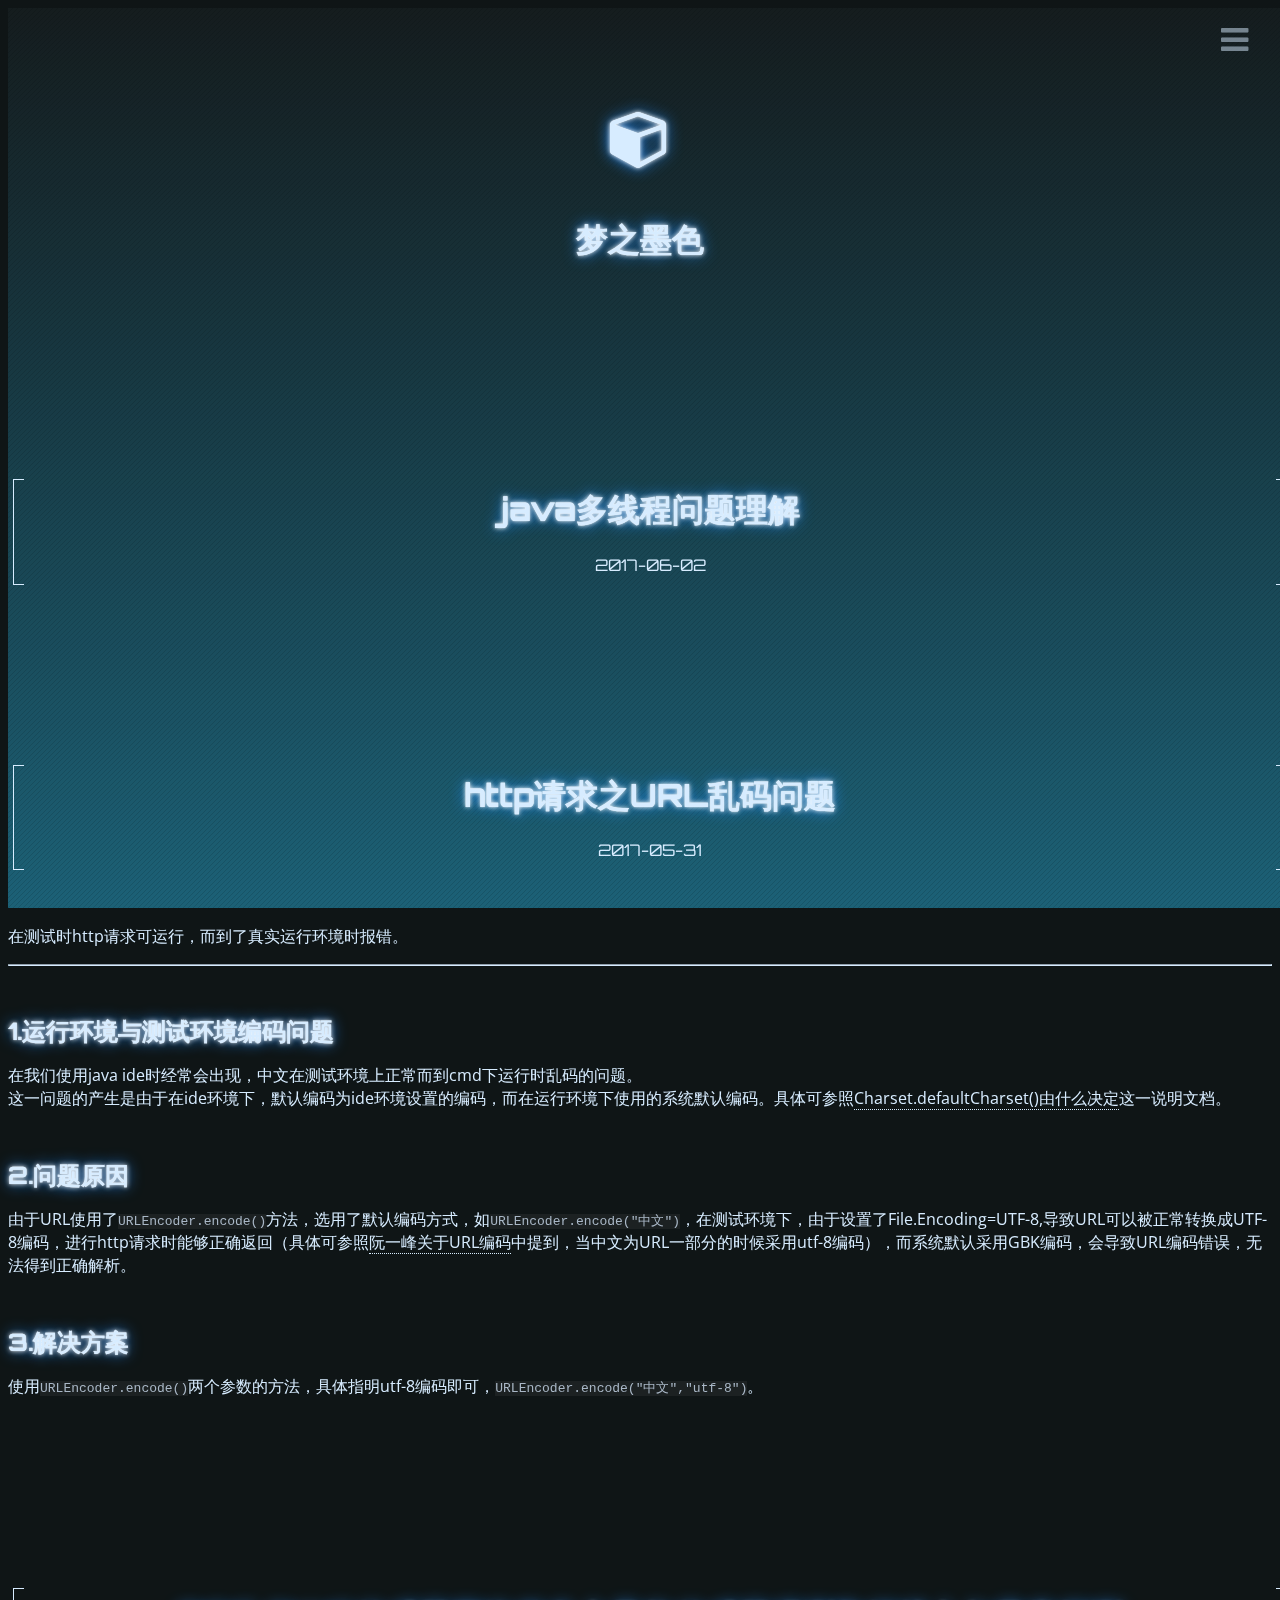
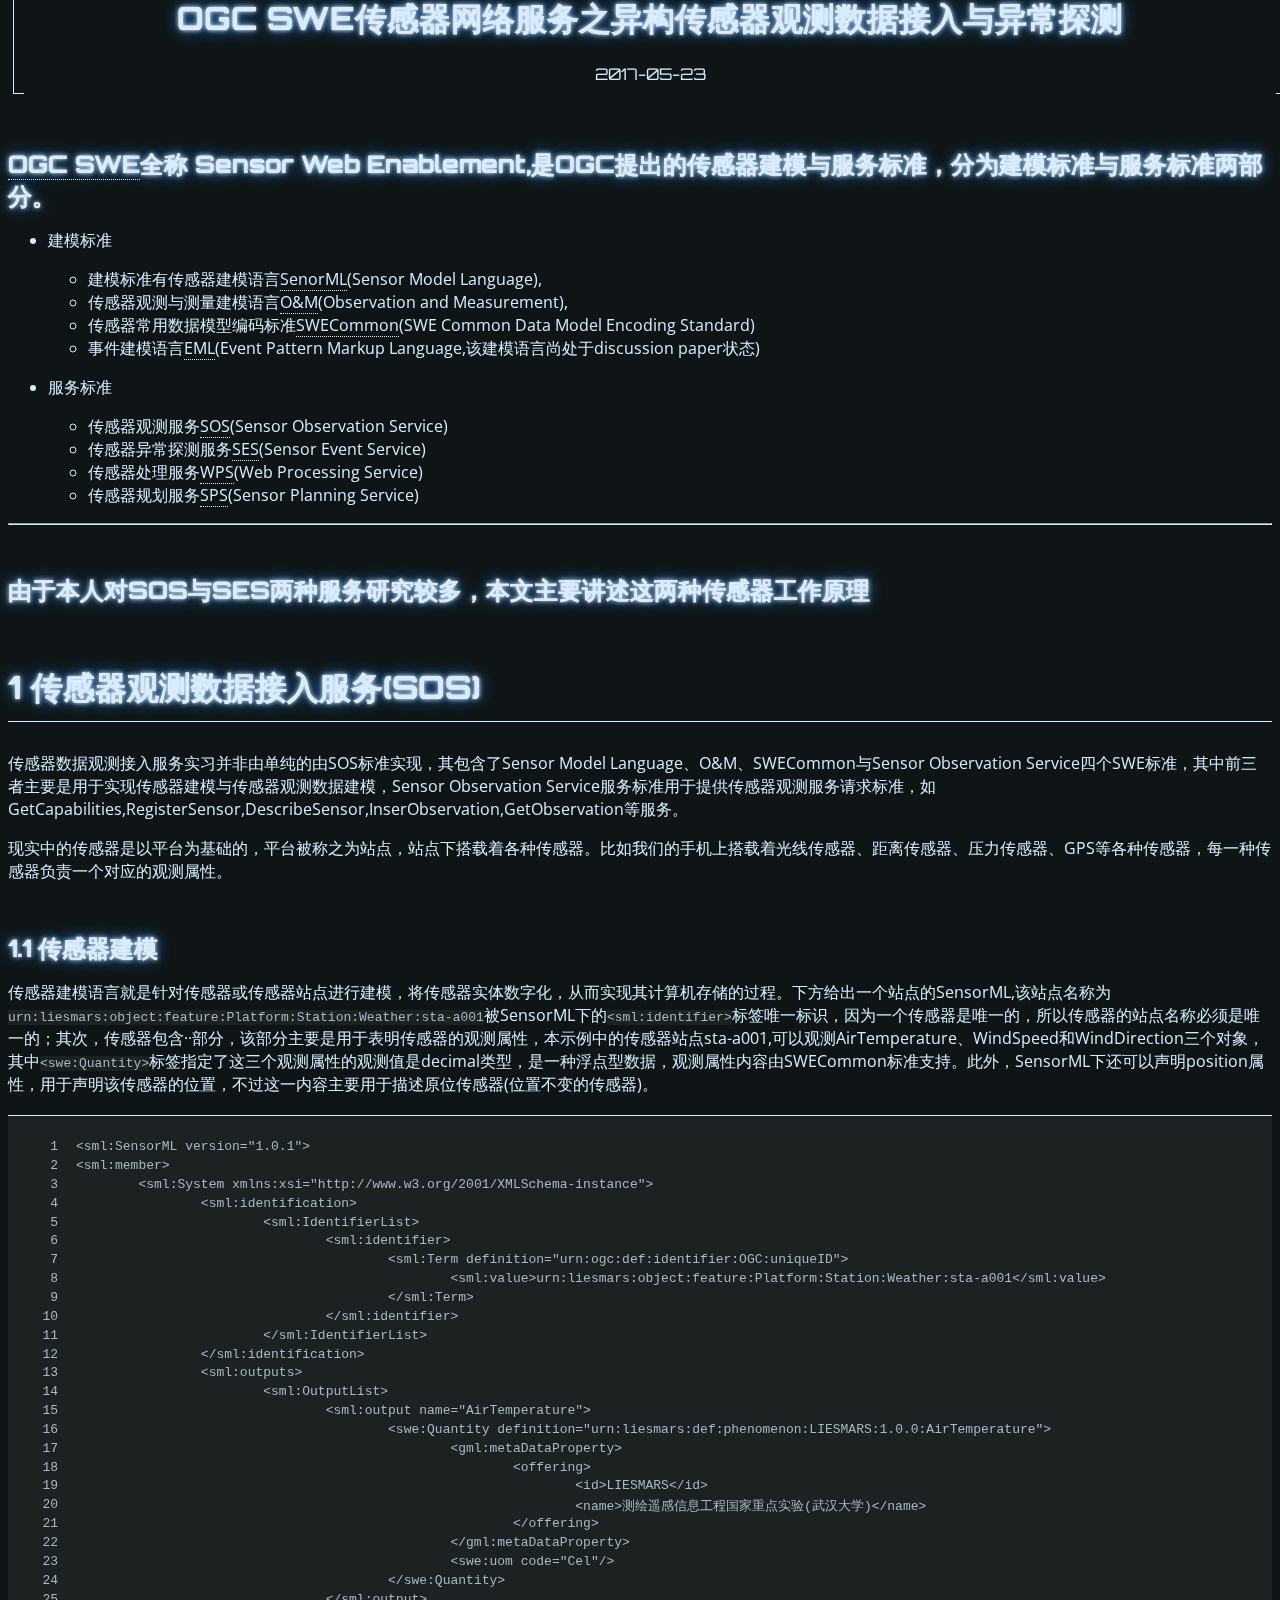
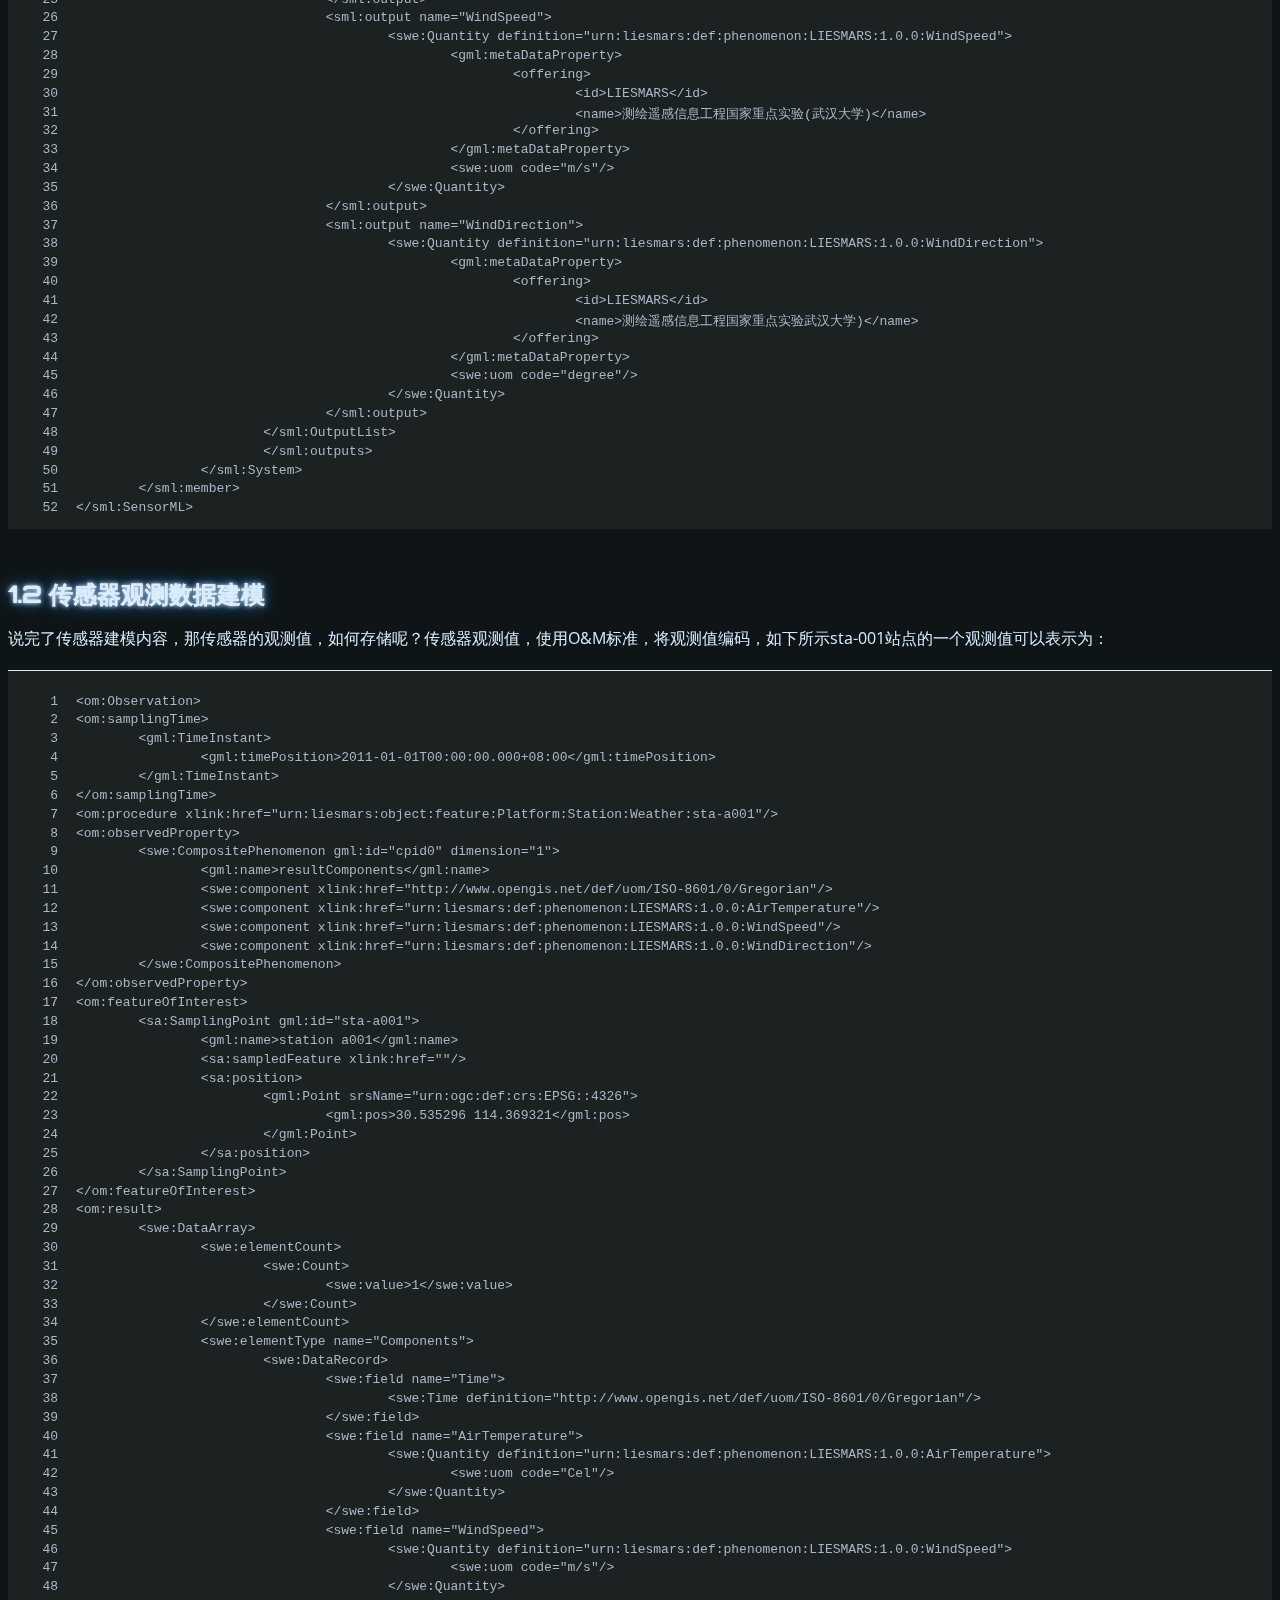
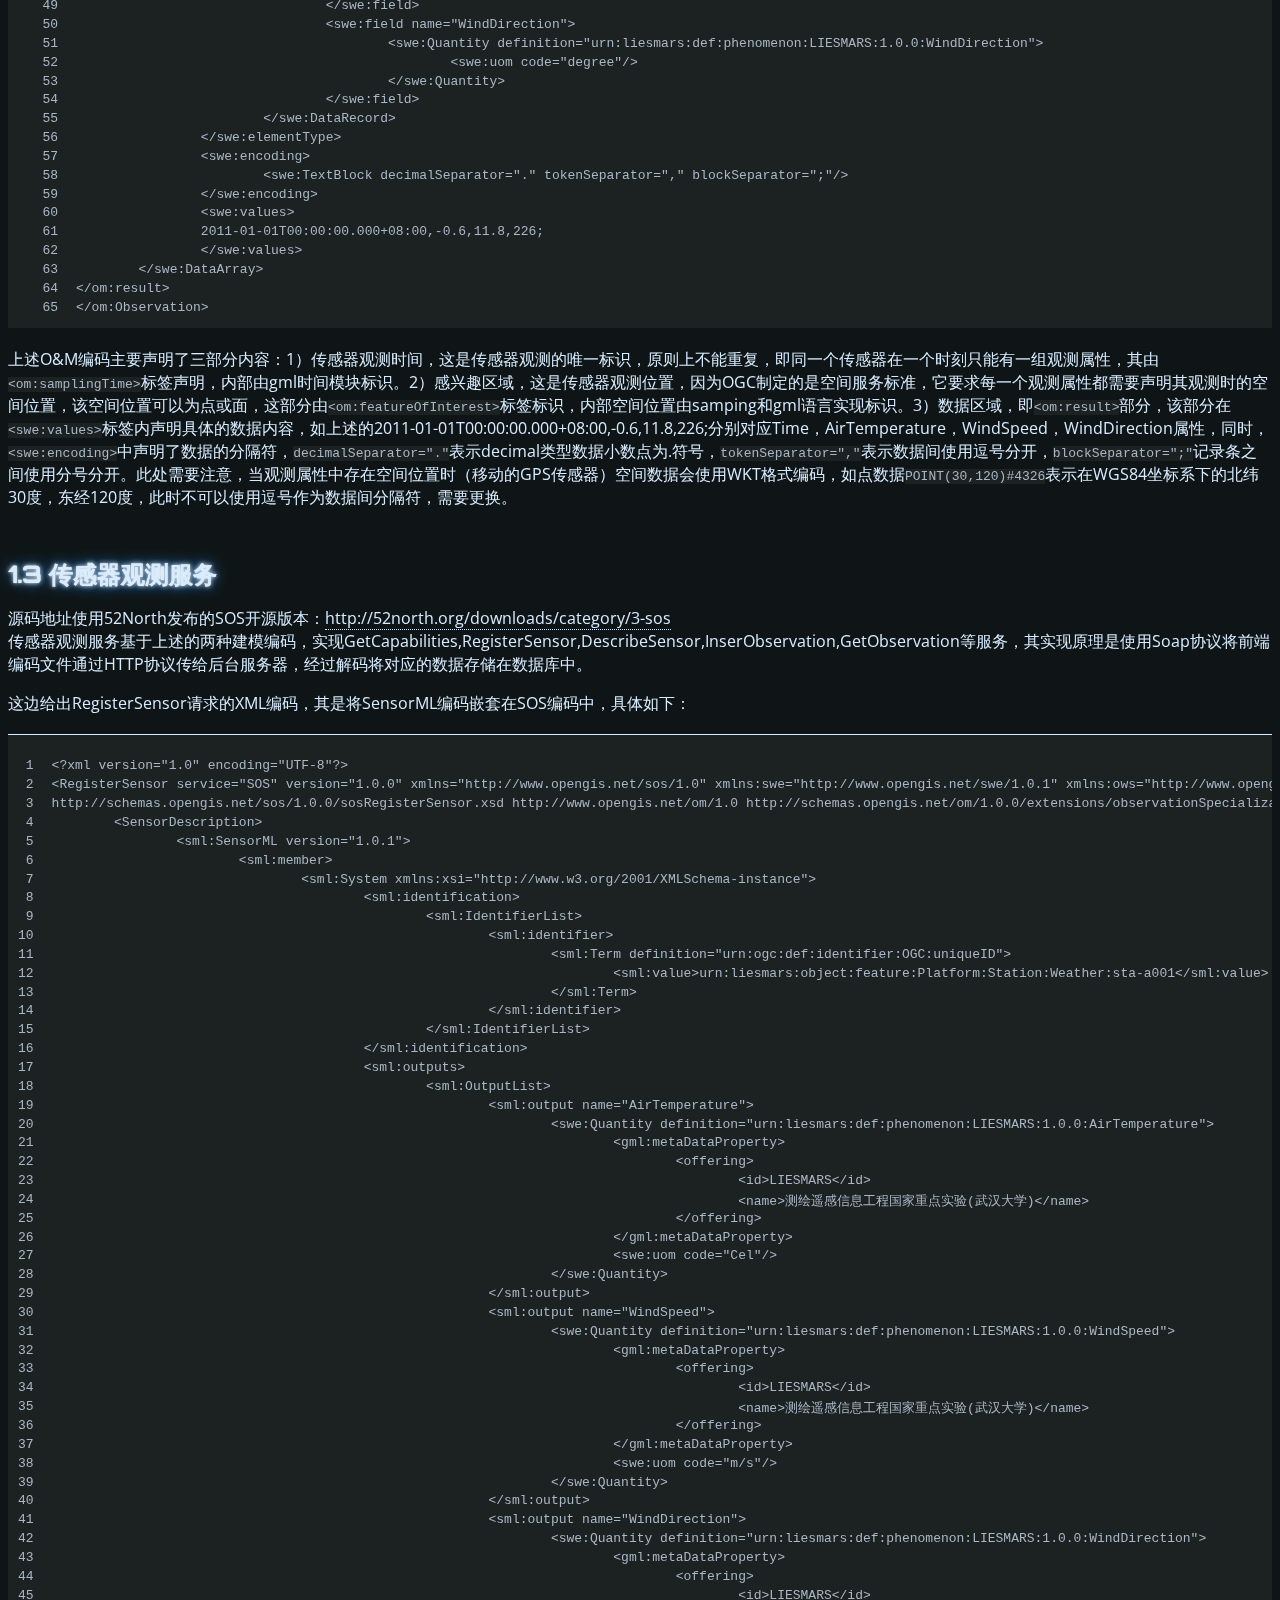
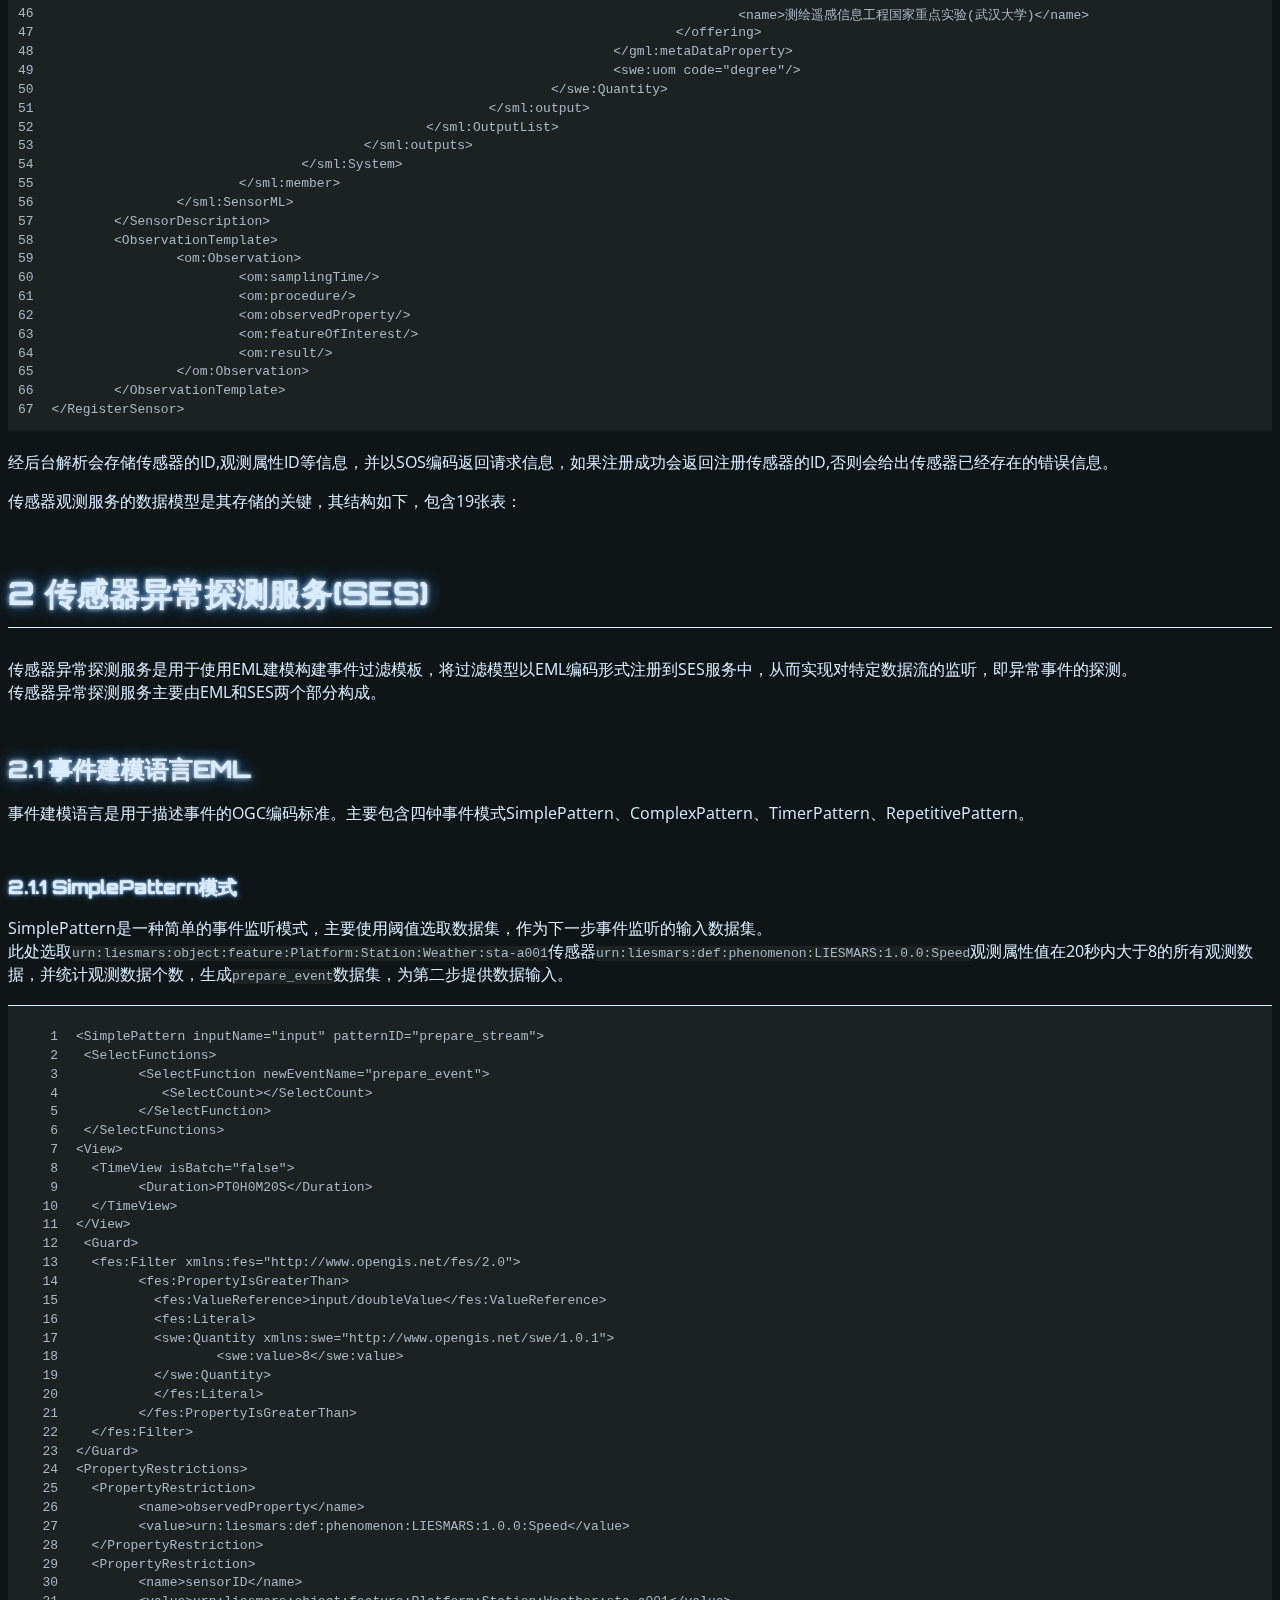
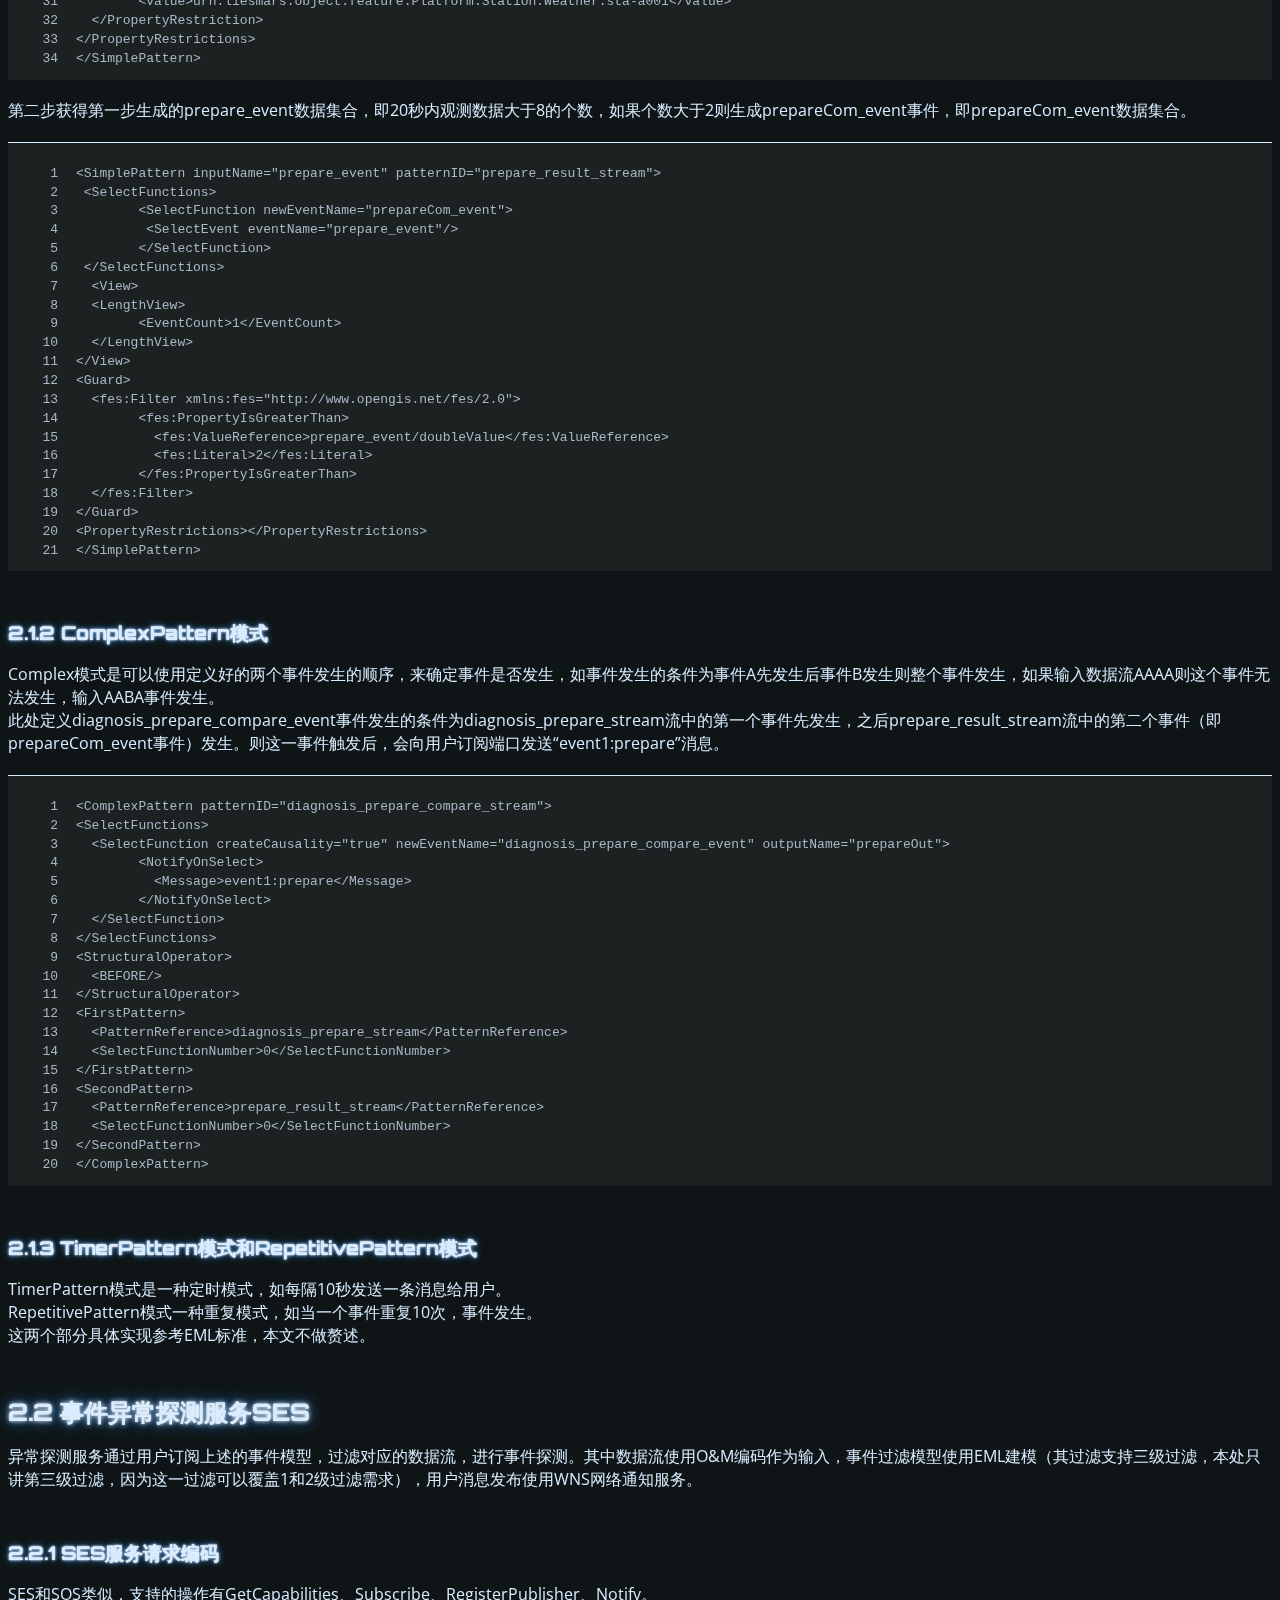
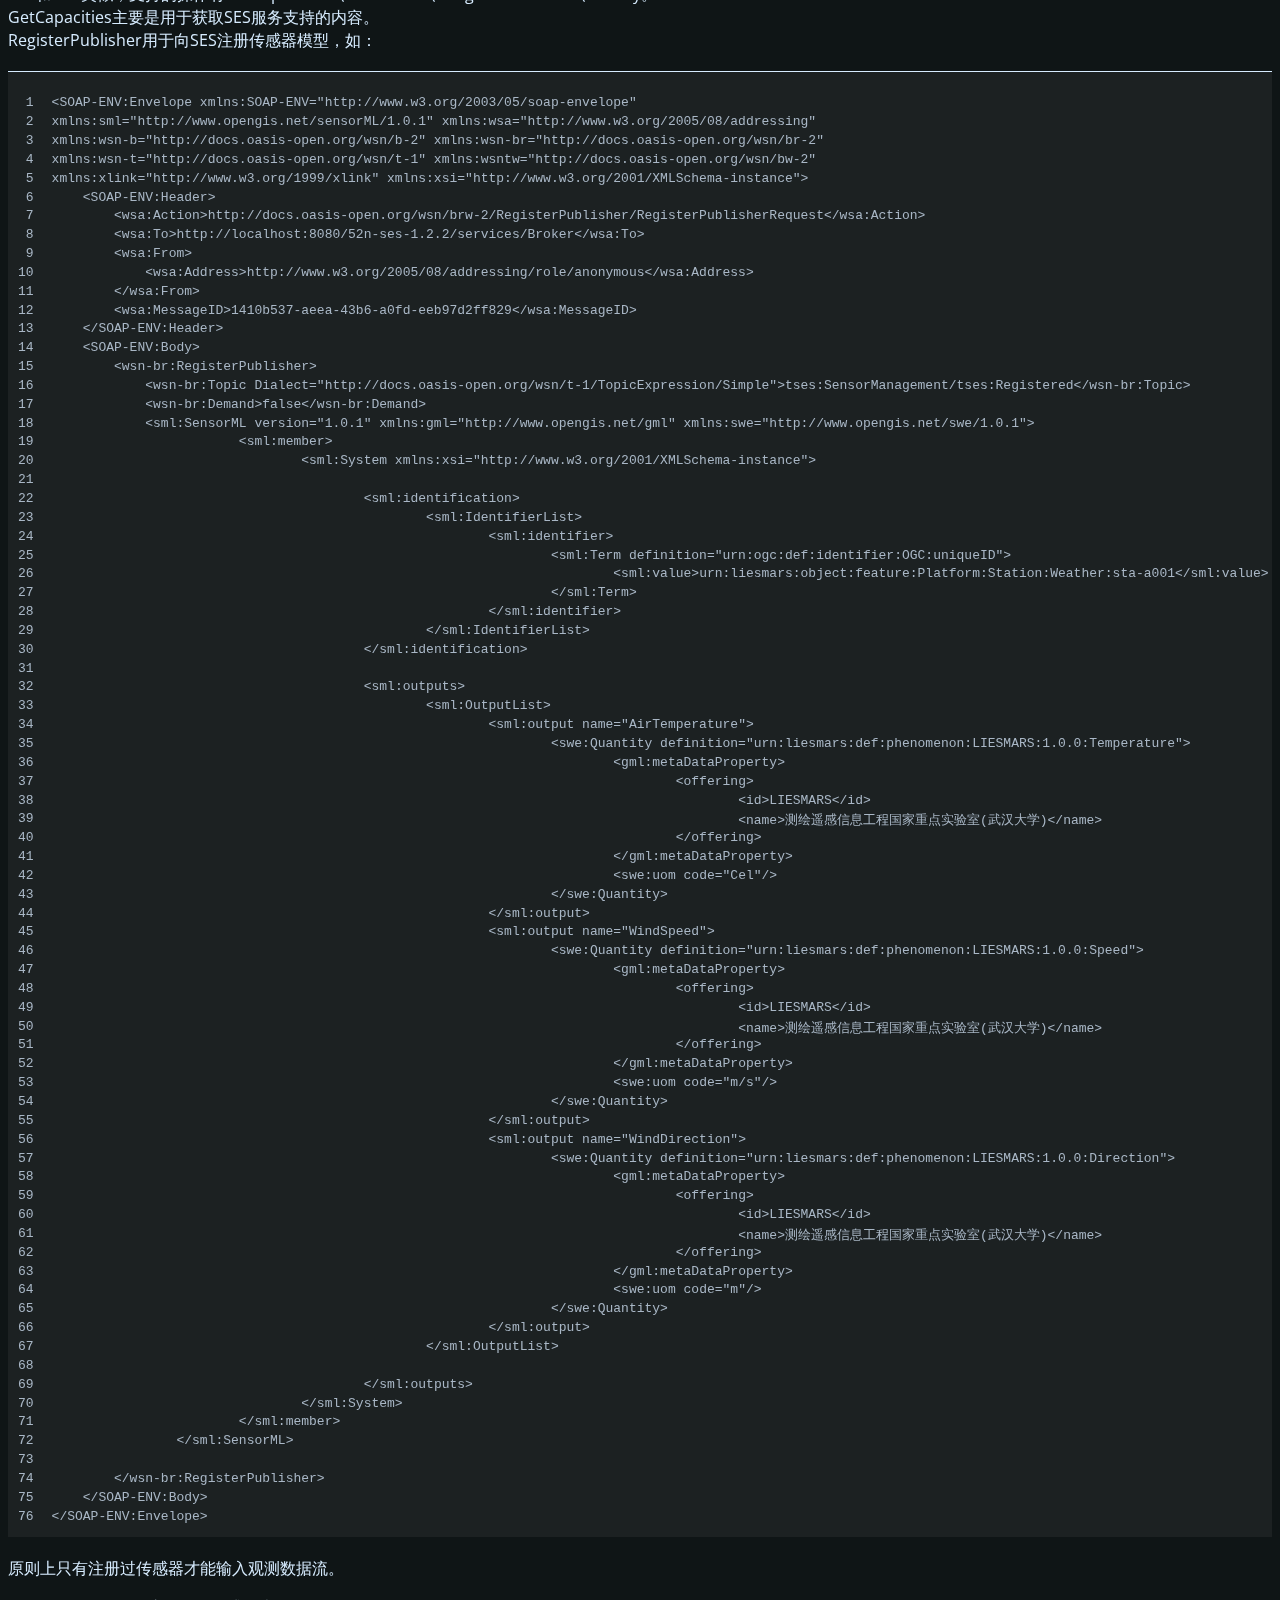
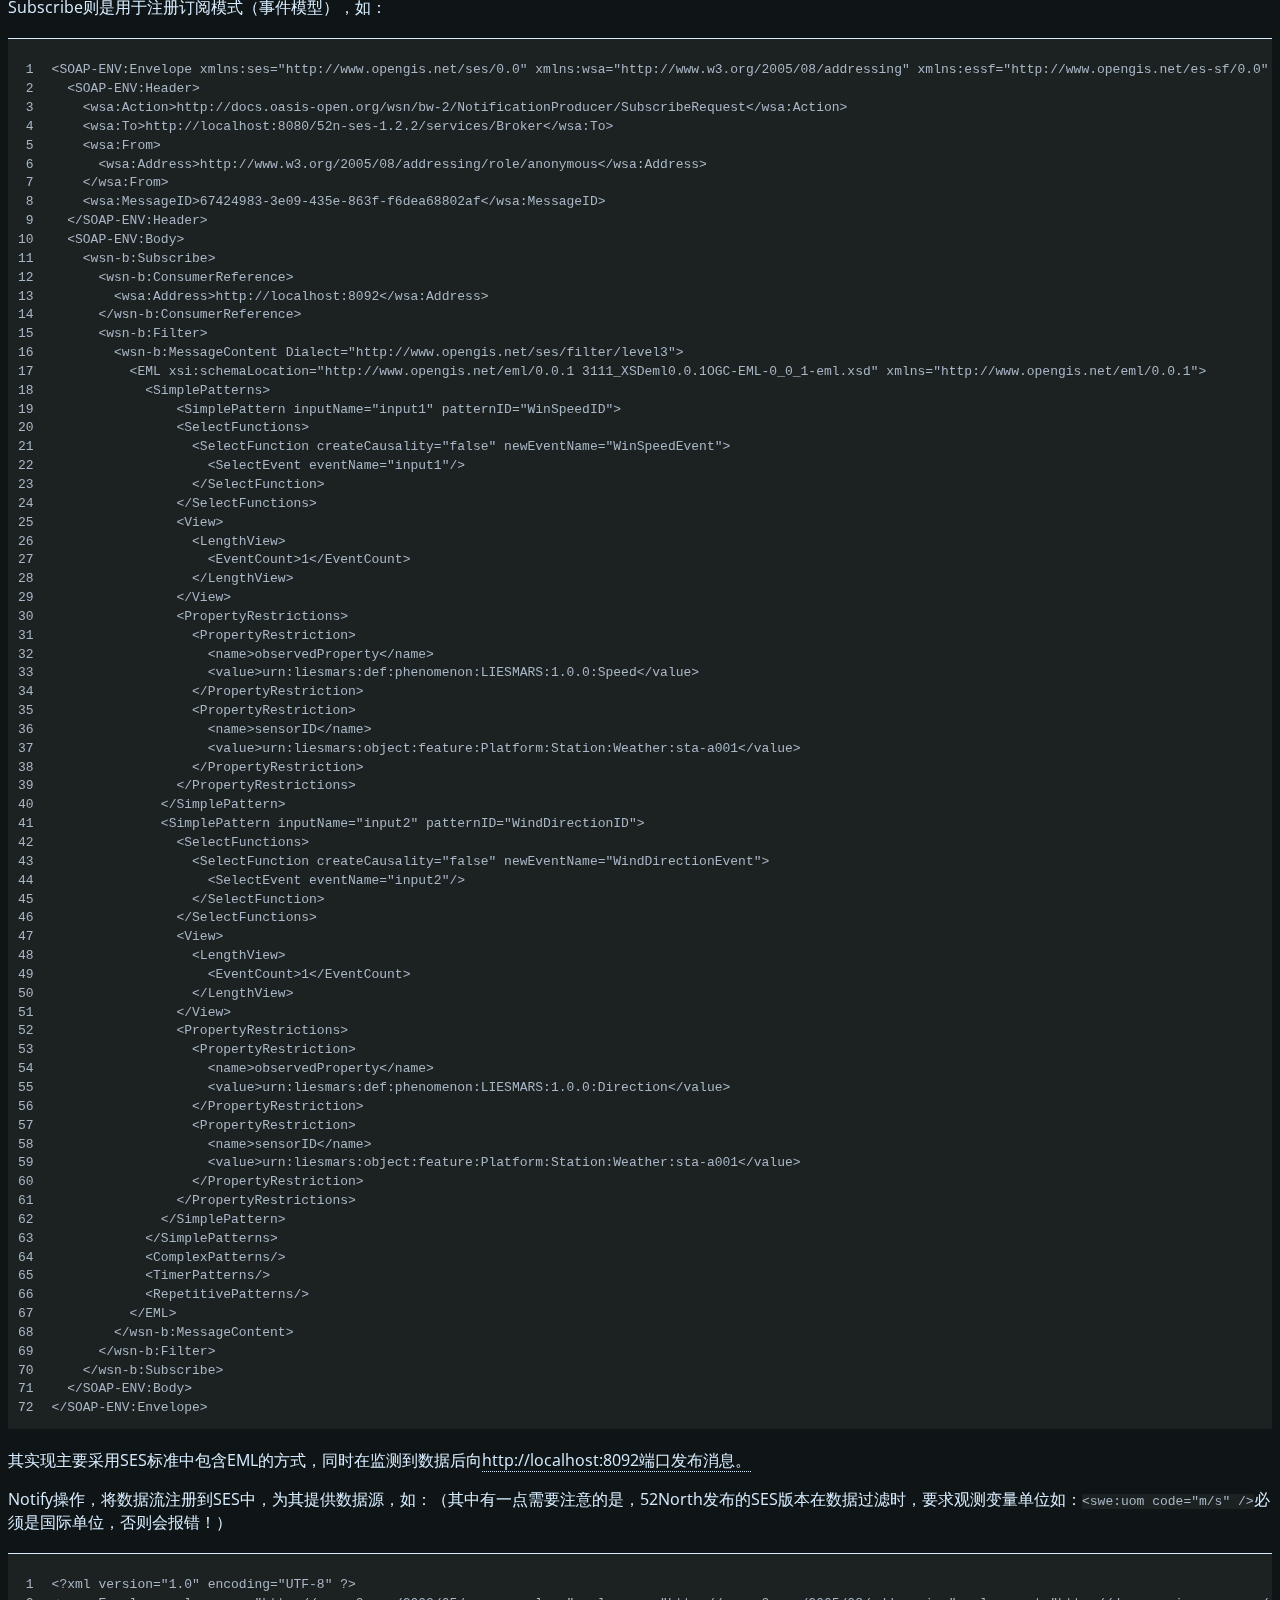
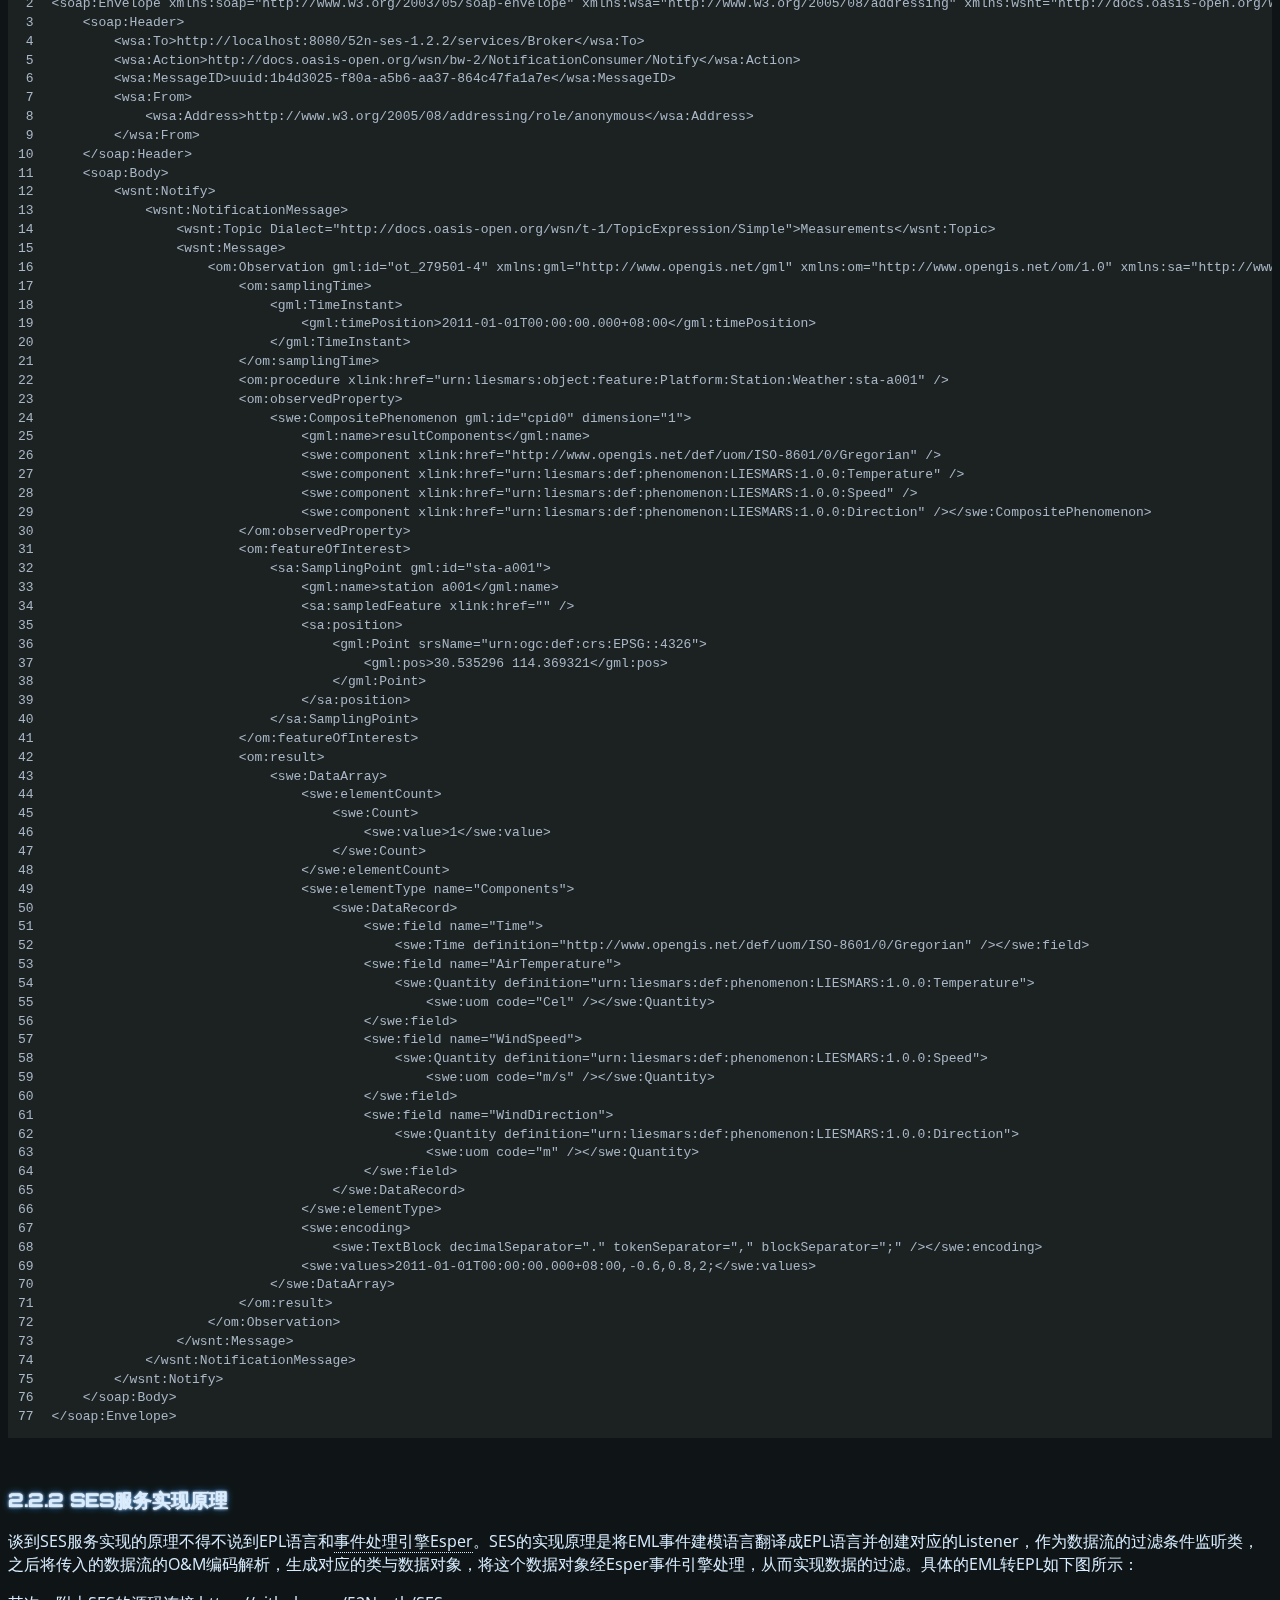
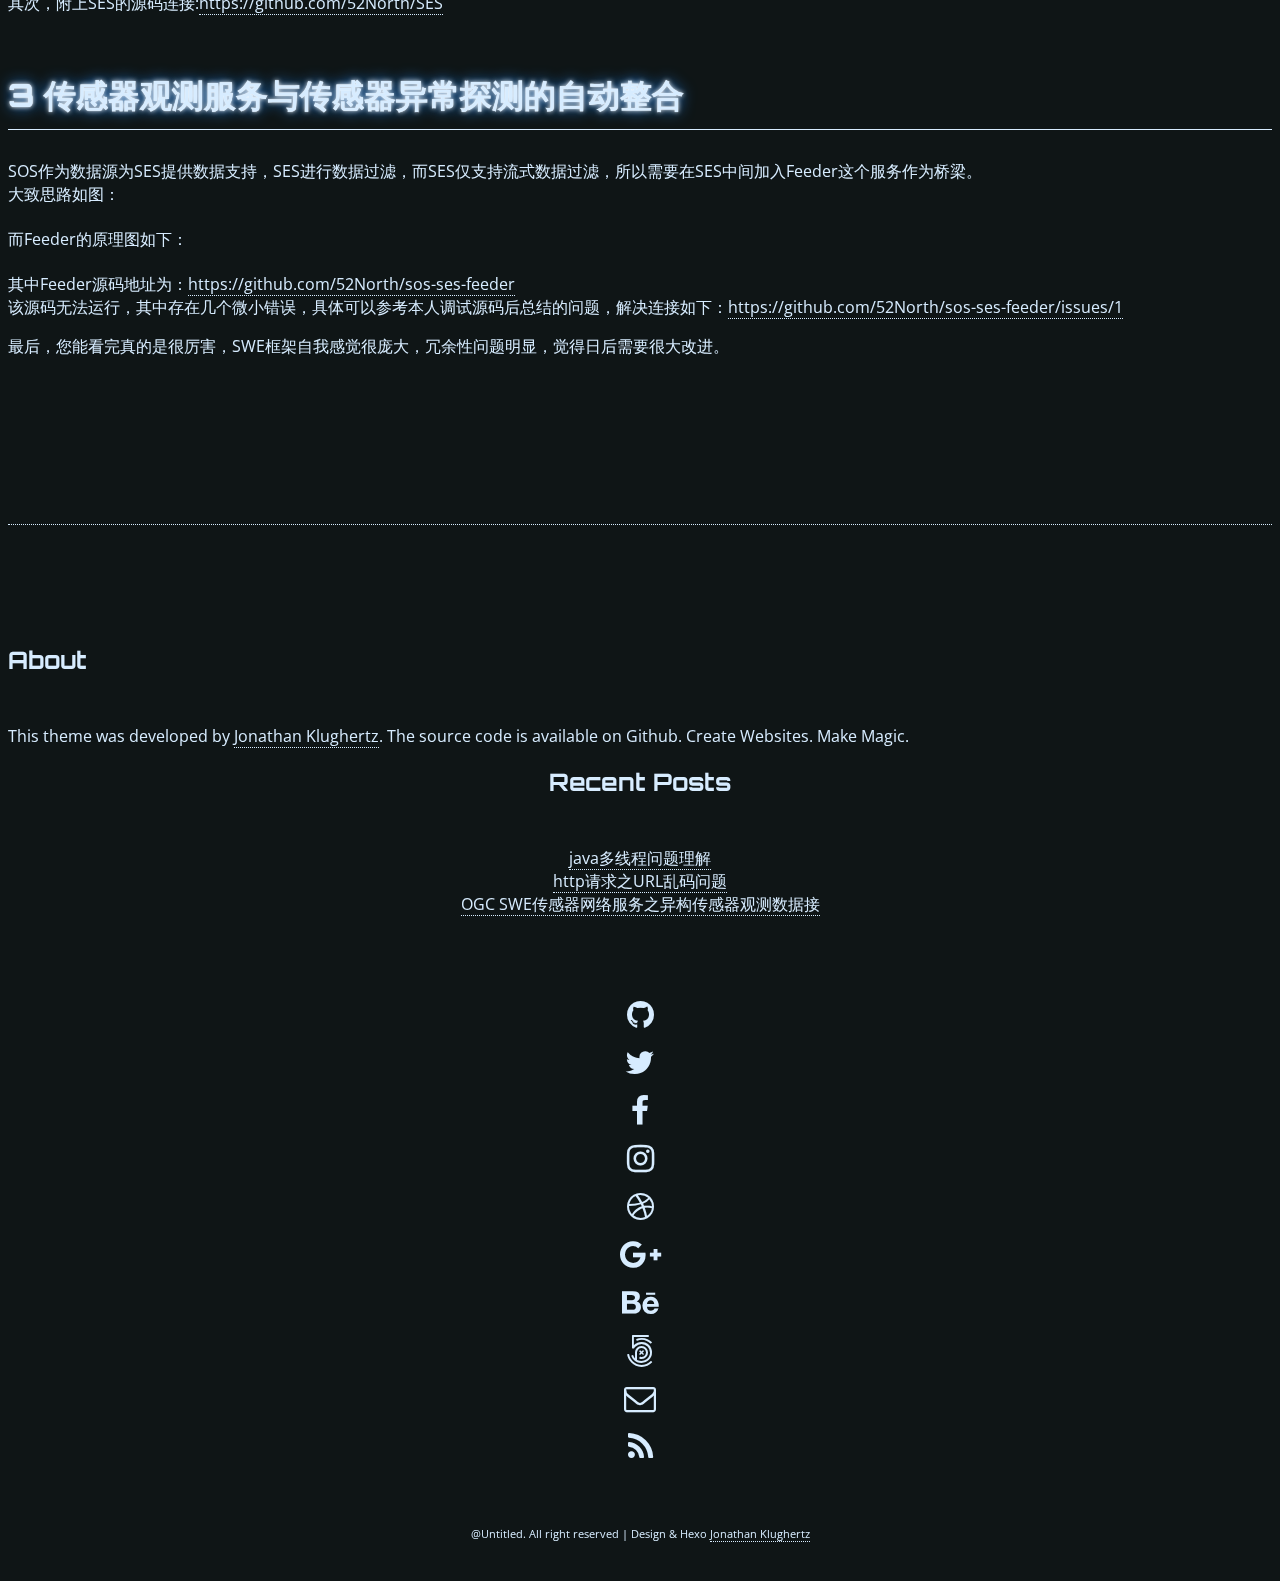
==== commit df6f57c4: "Site updated: 2017-06-02 11:08:23" ====
--- a/index.html
+++ b/index.html
@@ -141,6 +141,32 @@
 </header>
 
         <section class="main">
+            
+                
+<div class="post">
+
+    <div class="post-header index">
+        <h1 class="title">
+            <a href="/2017/06/02/java多线程问题理解/">
+                java多线程问题理解
+            </a>
+        </h1>
+        <div class="post-info">
+            
+                <span class="date">2017-06-02</span>
+            
+            
+            
+        </div>
+    </div>
+
+    
+        <div class="content">
+            
+        </div>
+    
+
+</div>
             
                 
 <div class="post">
@@ -272,6 +298,10 @@
         <ul>
             
             <li>
+                <a class="footer-post" href="/2017/06/02/java多线程问题理解/">java多线程问题理解</a>
+            </li>
+            
+            <li>
                 <a class="footer-post" href="/2017/05/31/http请求之URL乱码问题/">http请求之URL乱码问题</a>
             </li>
             
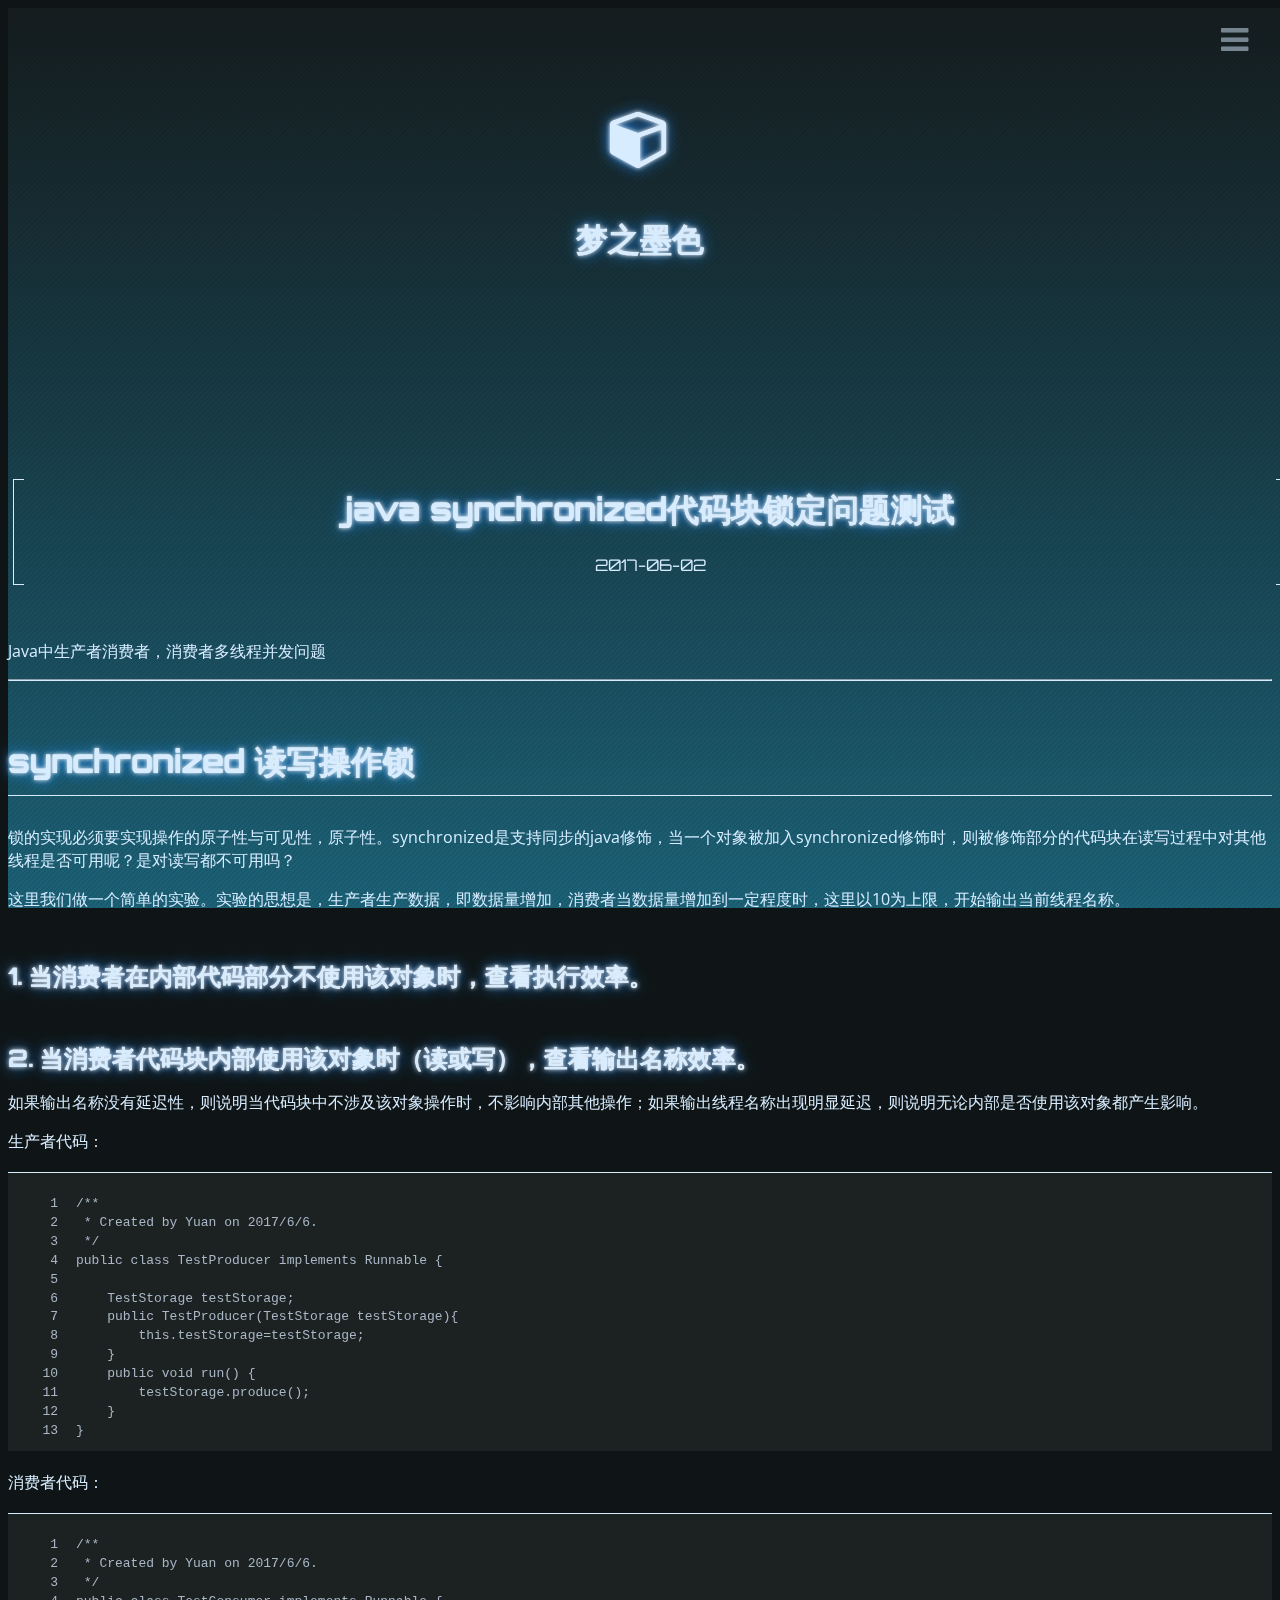
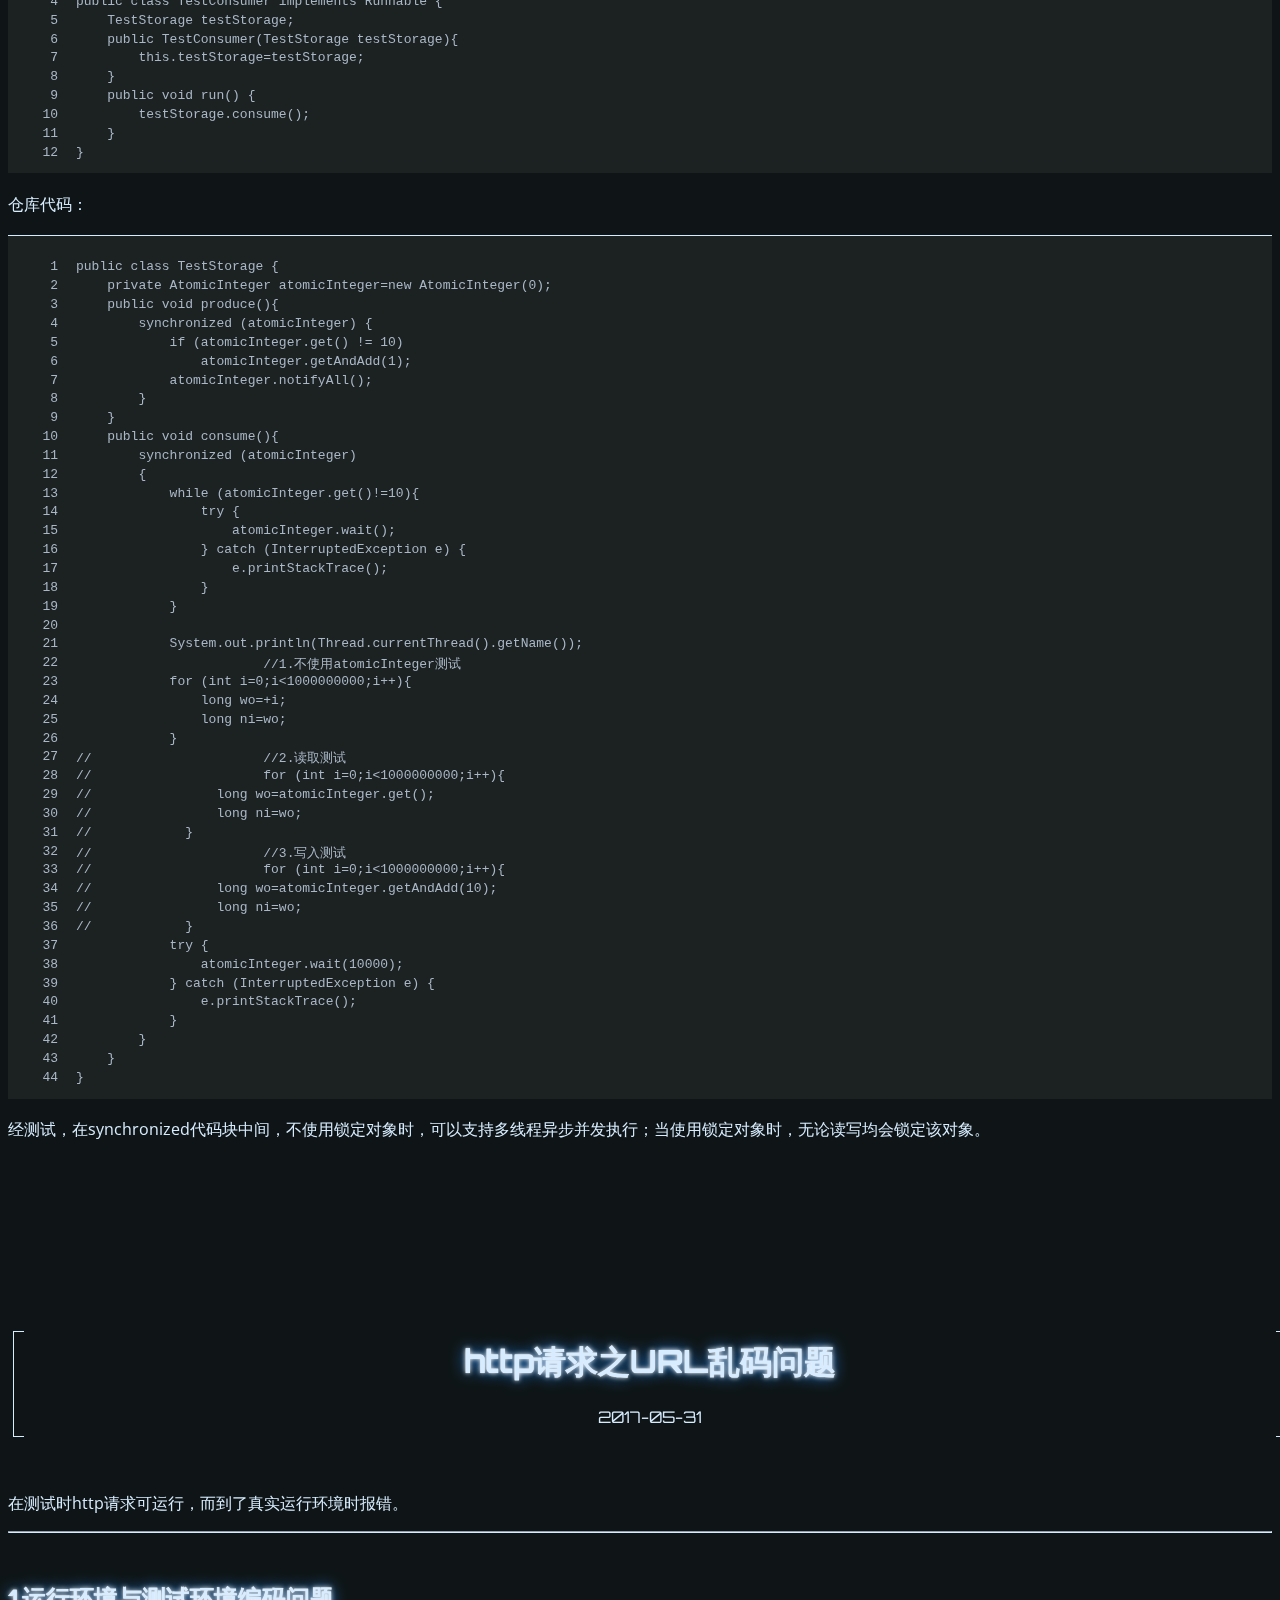
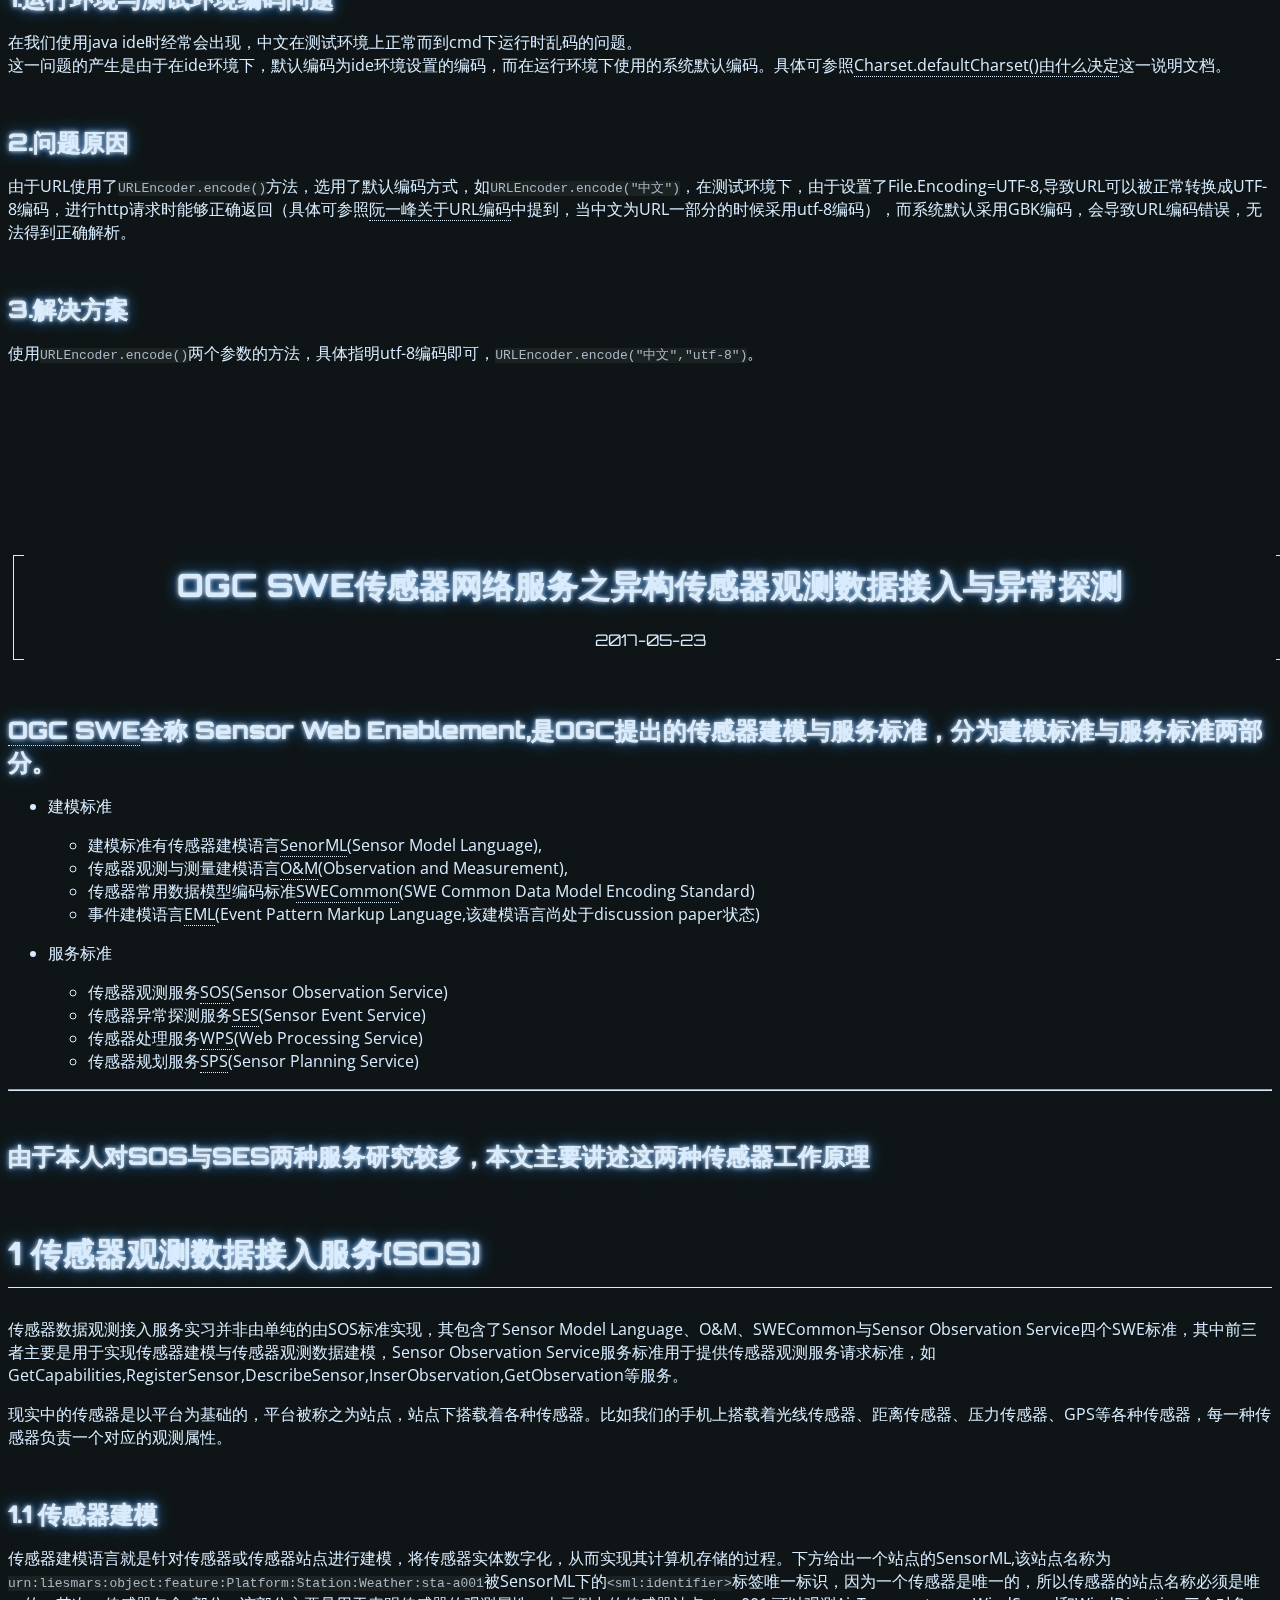
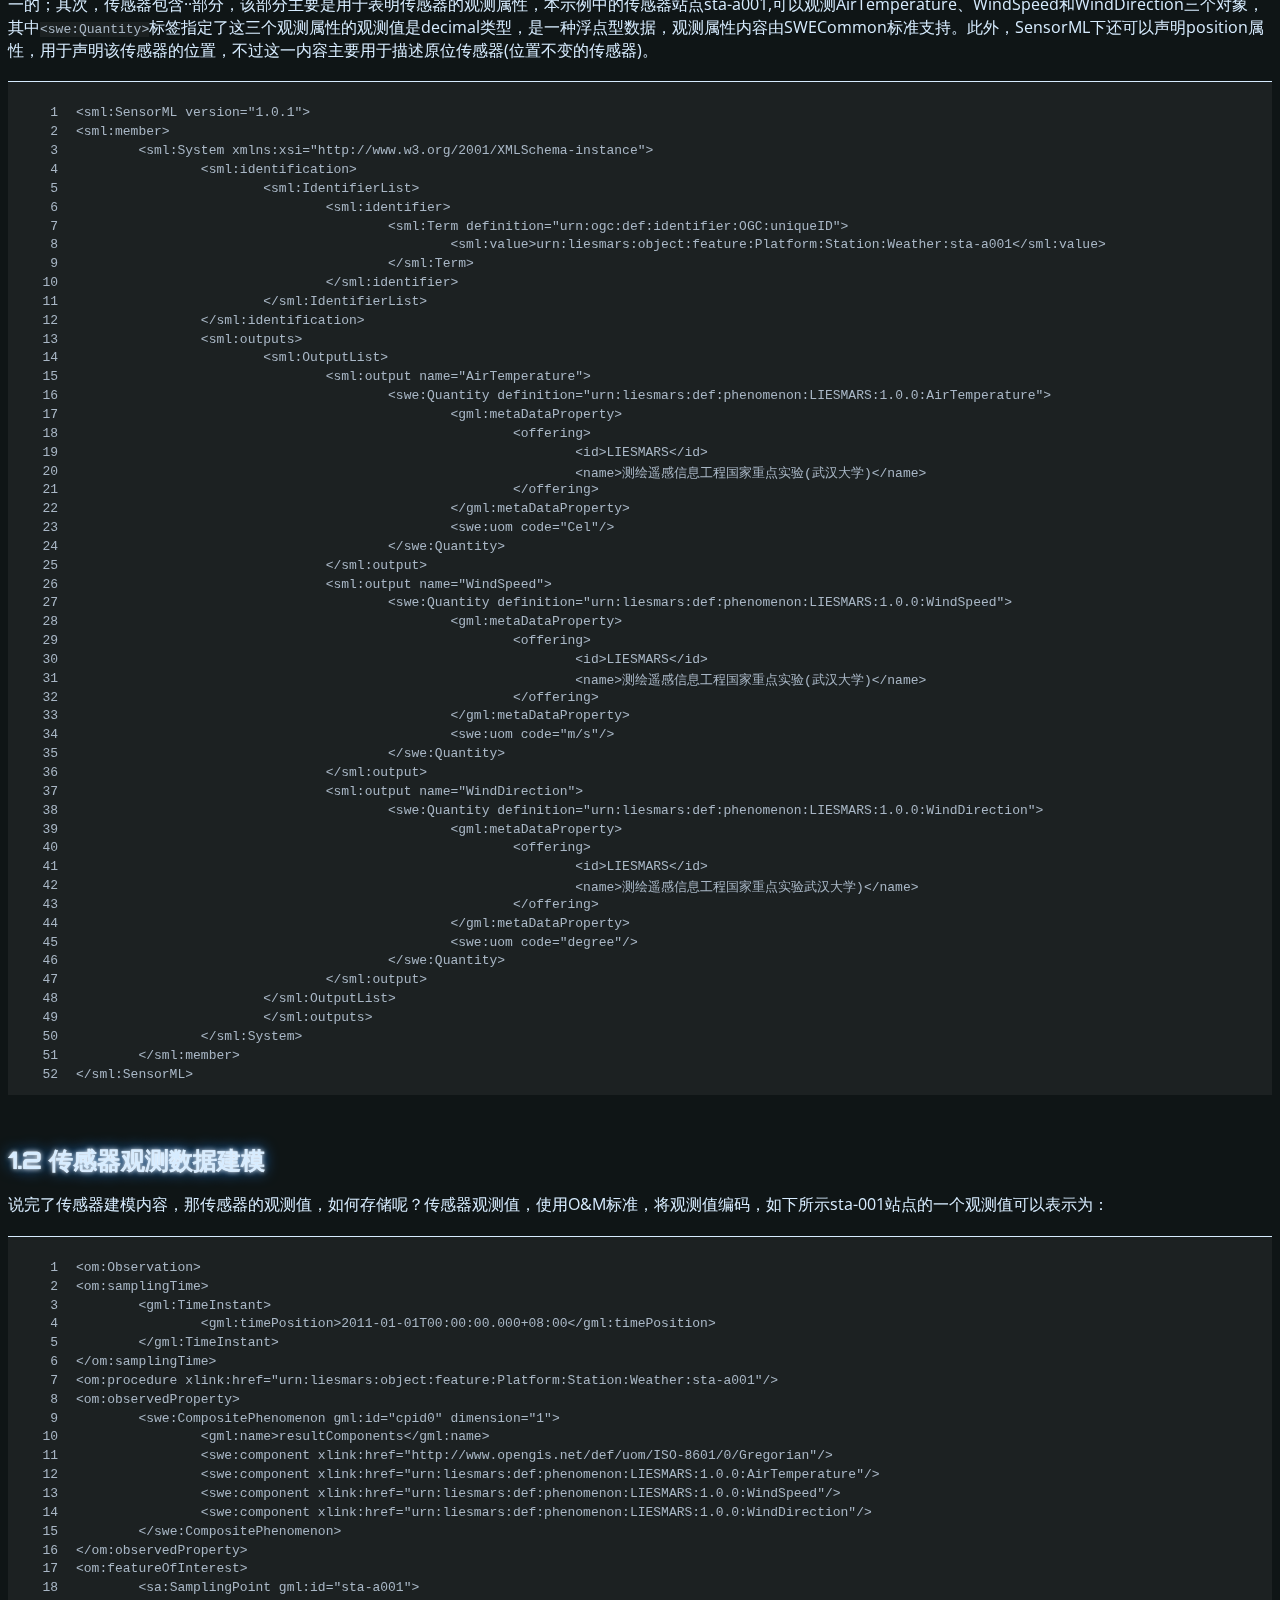
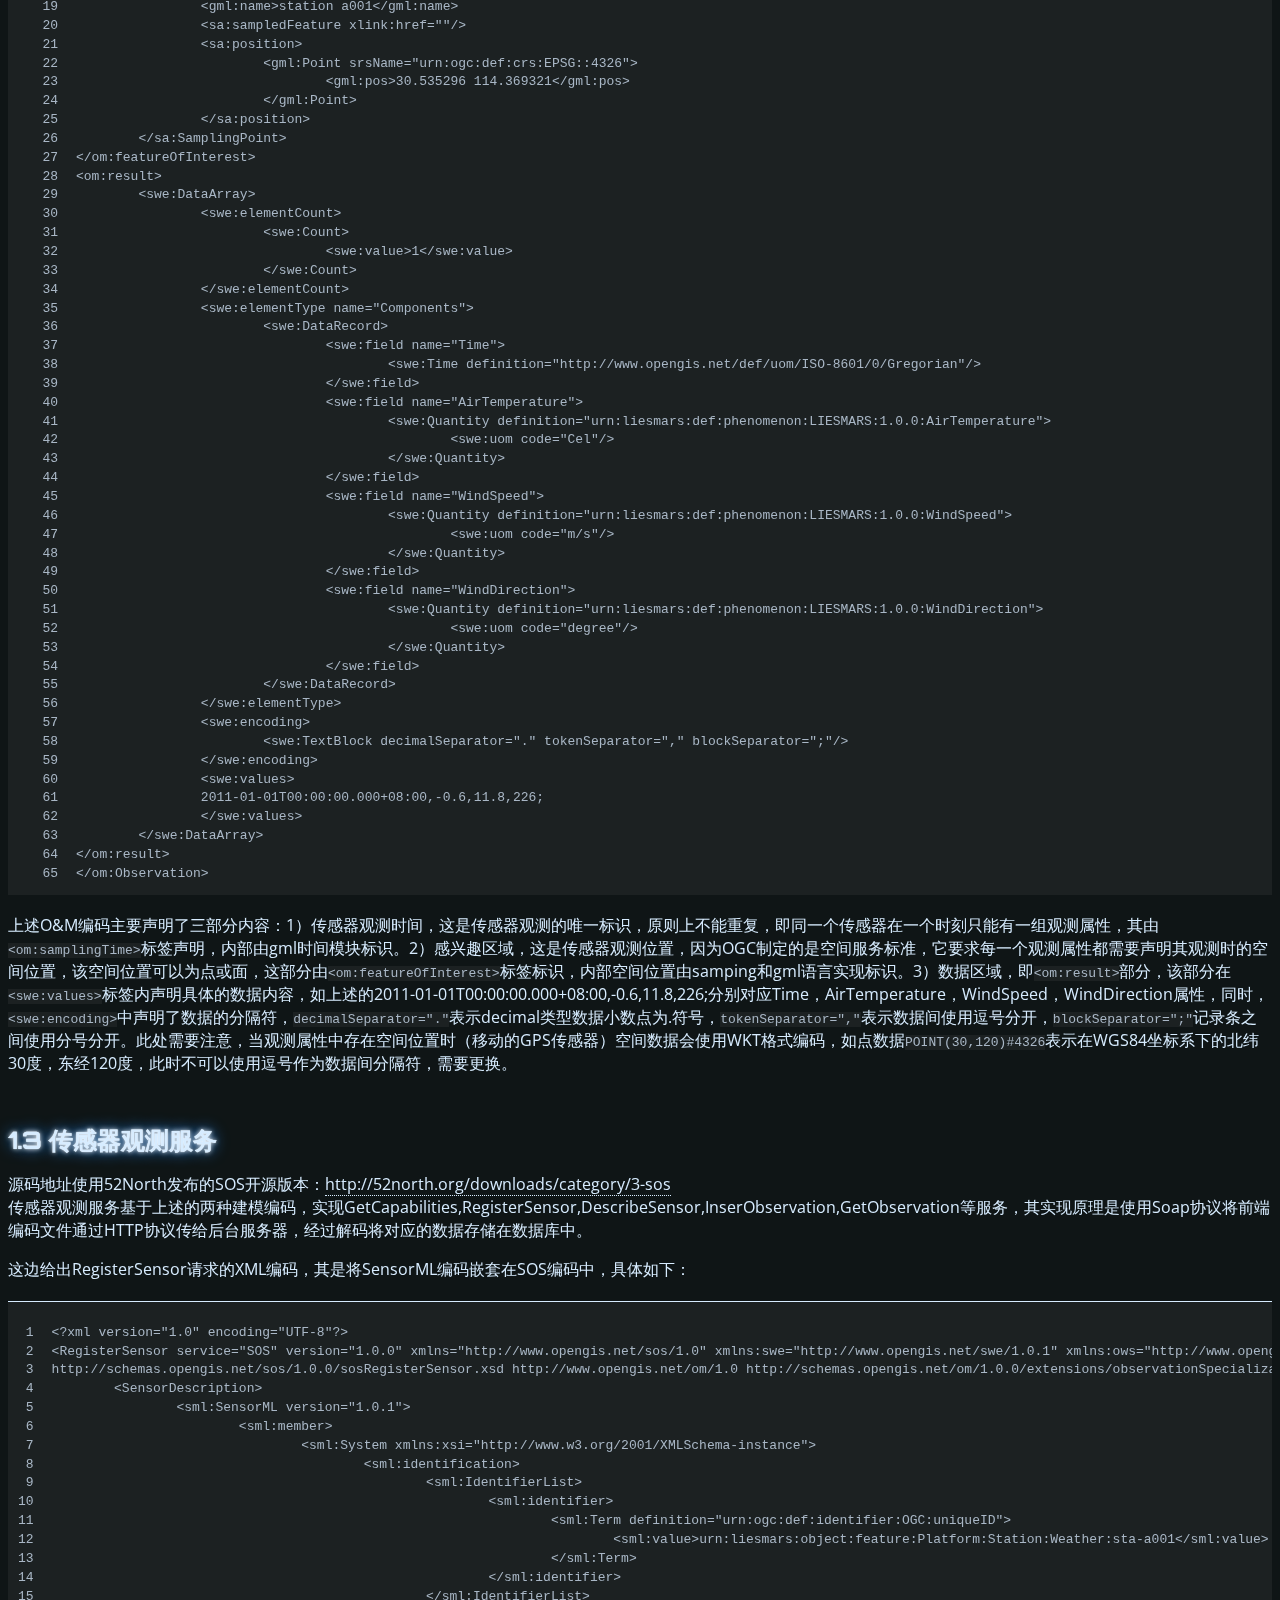
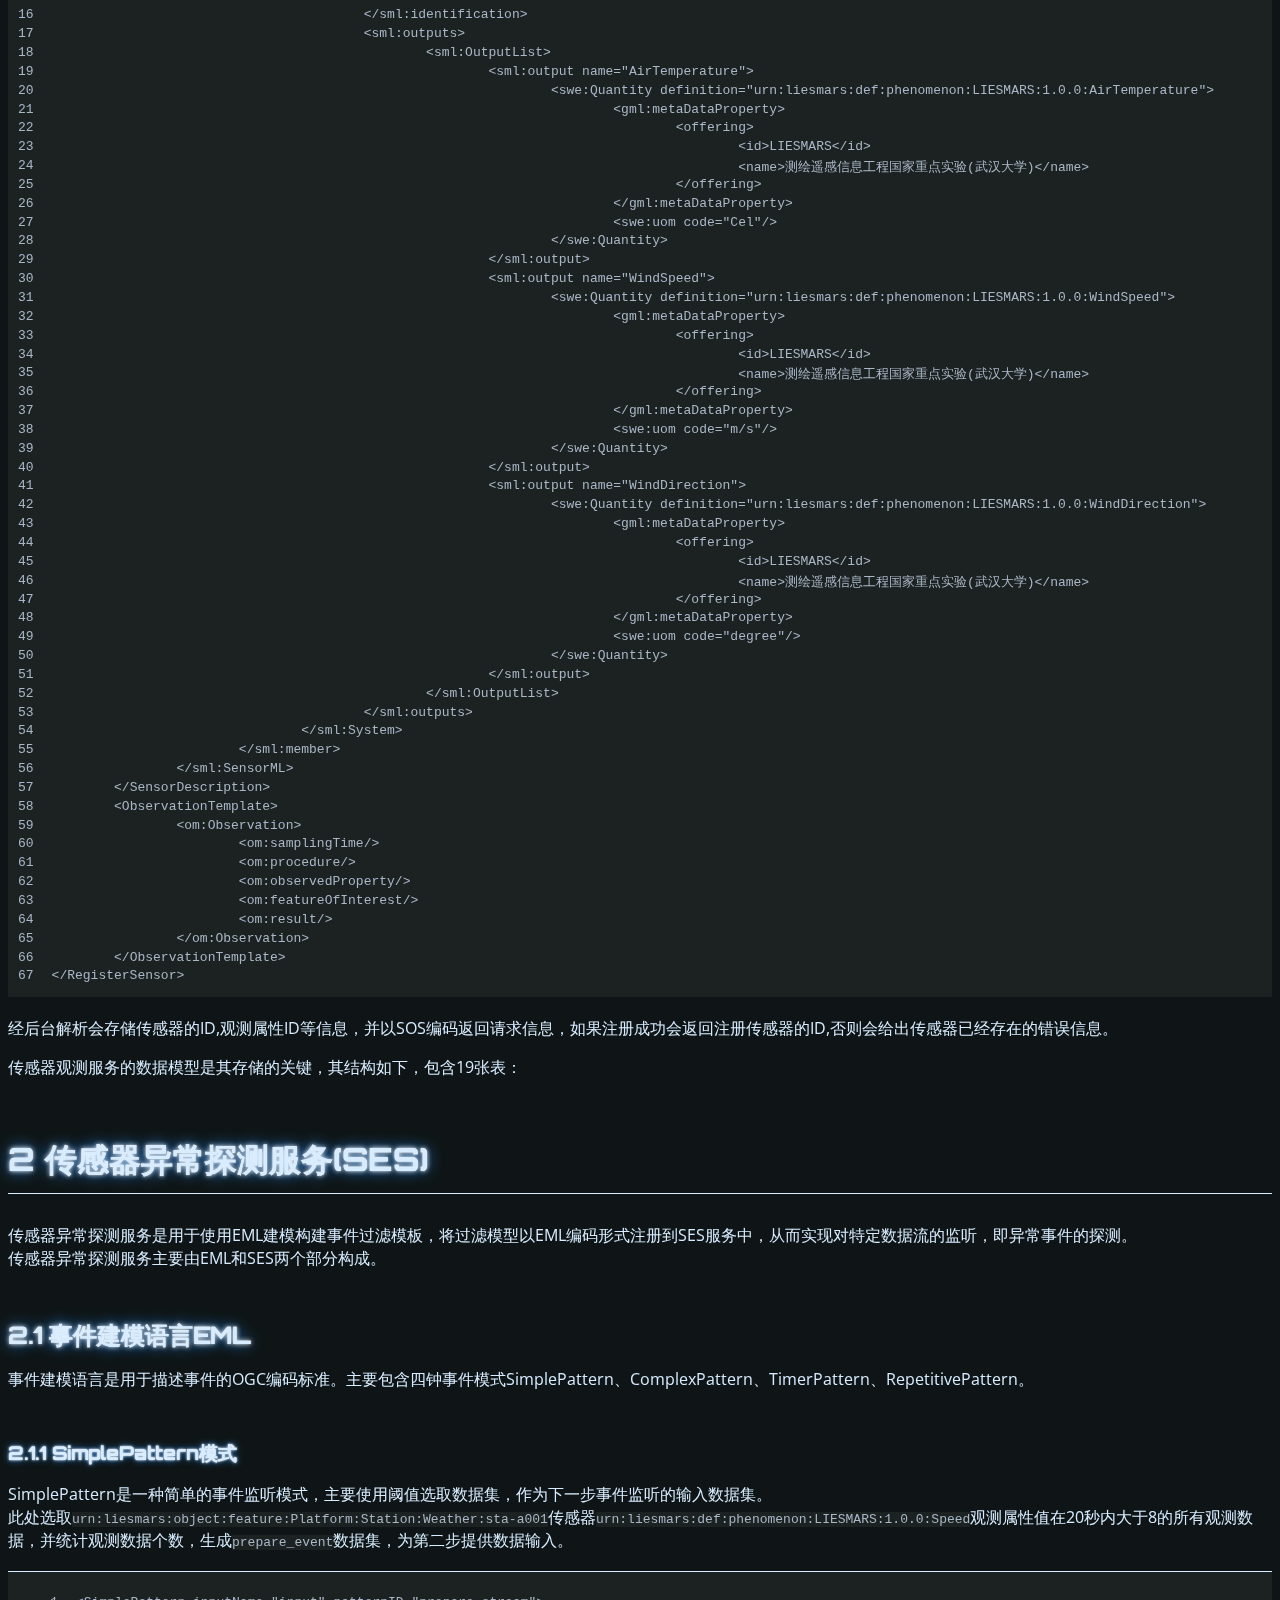
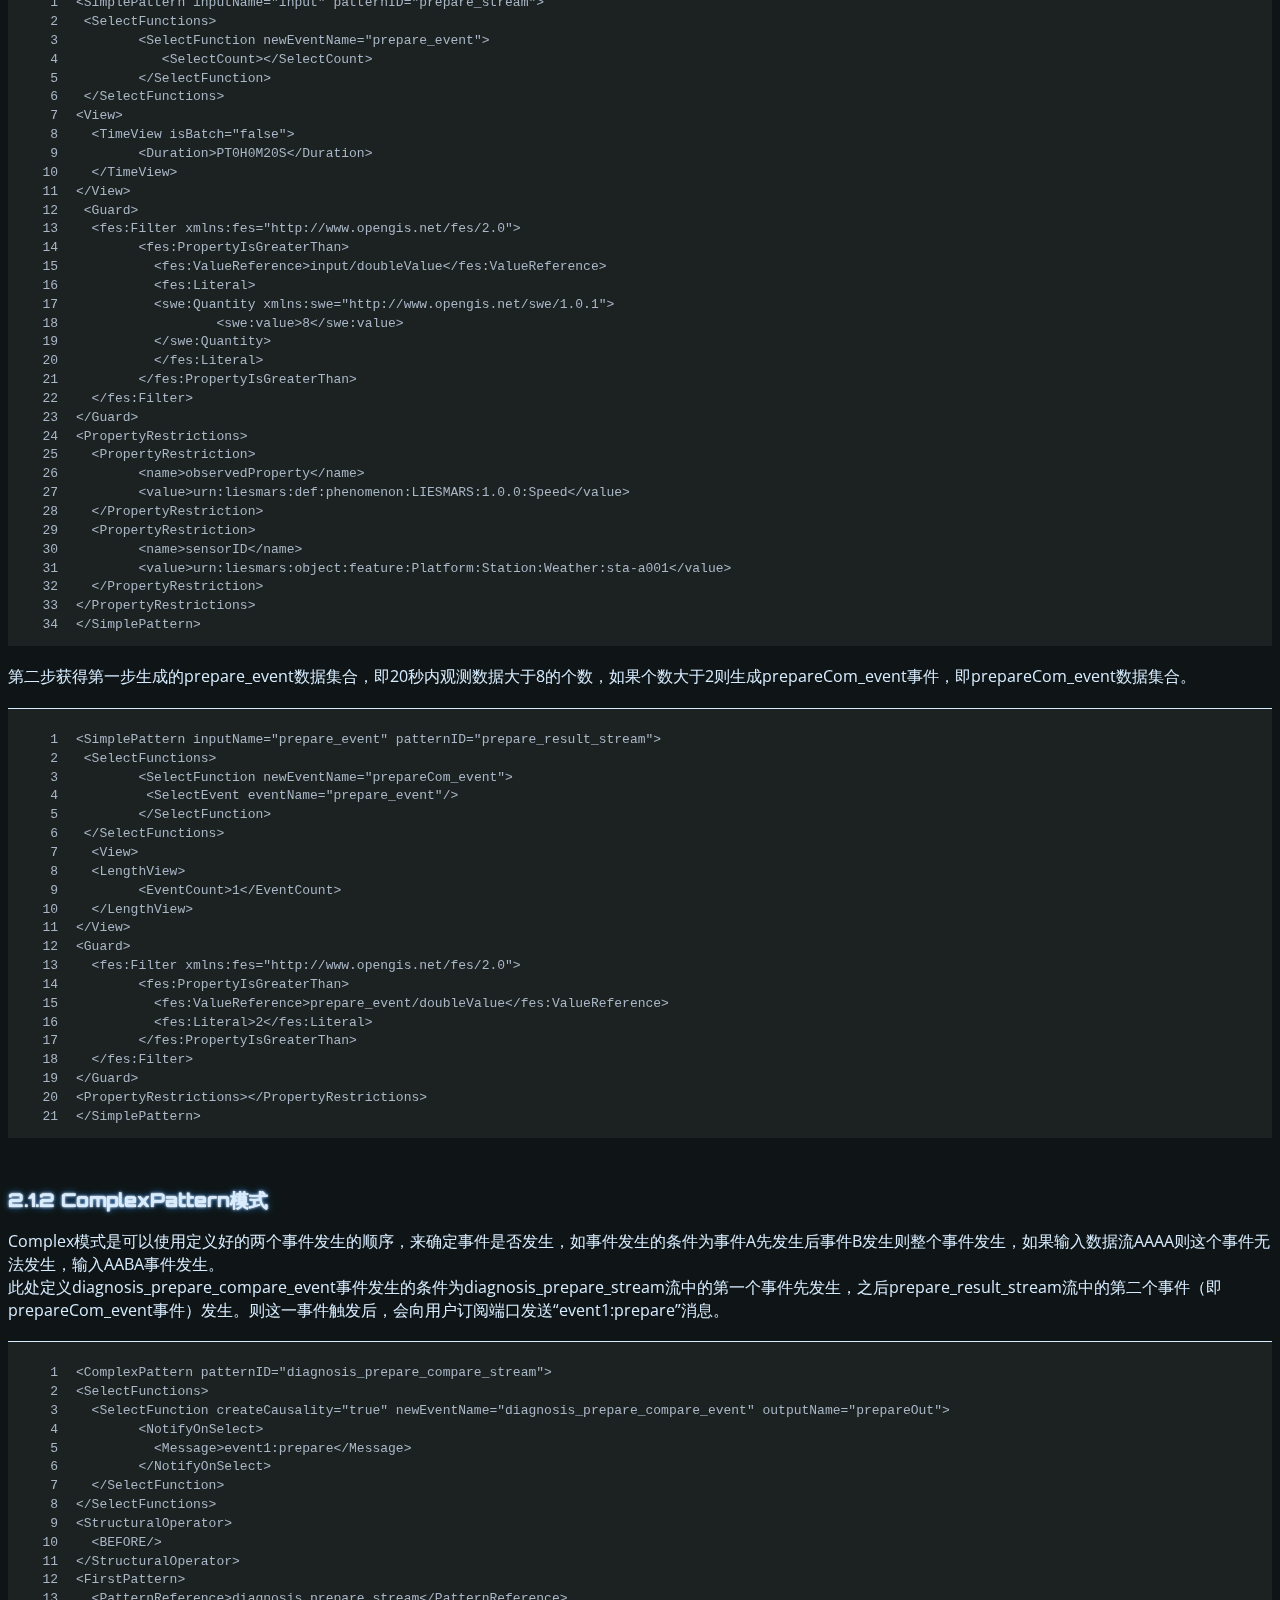
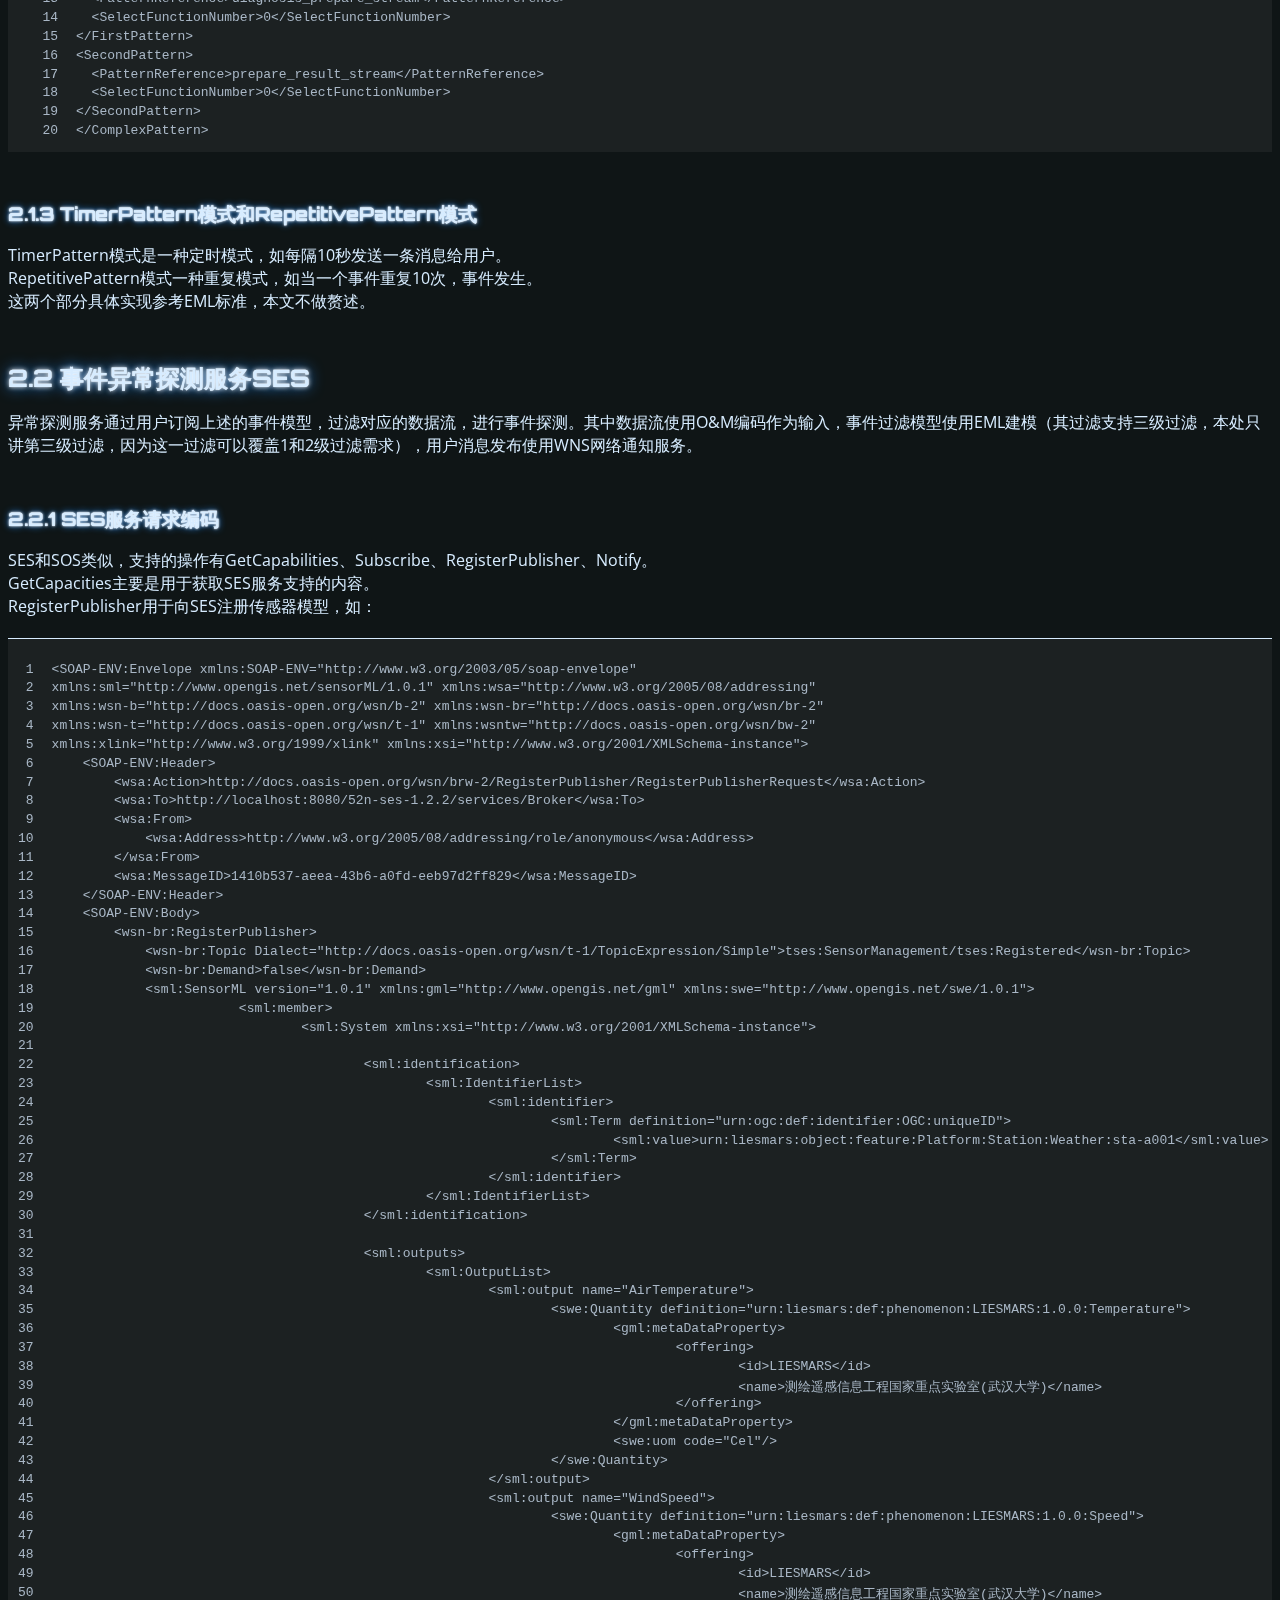
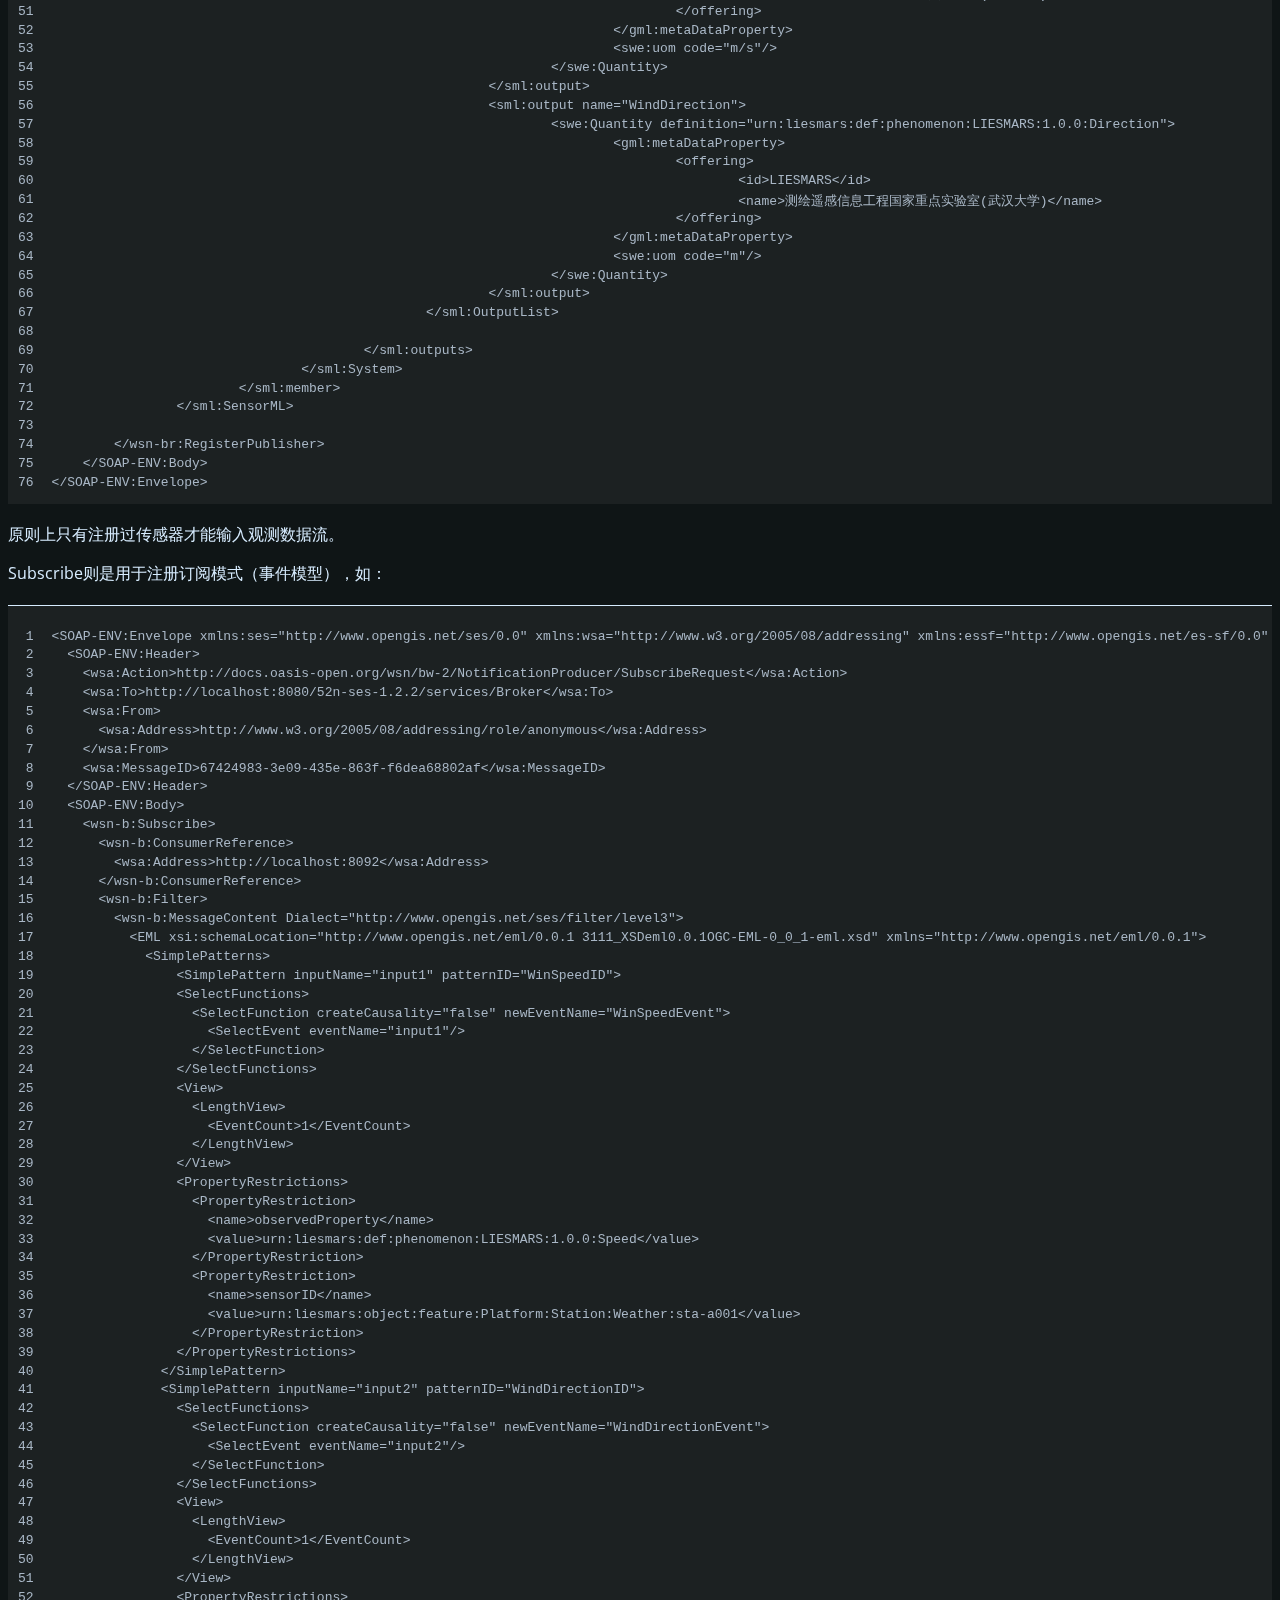
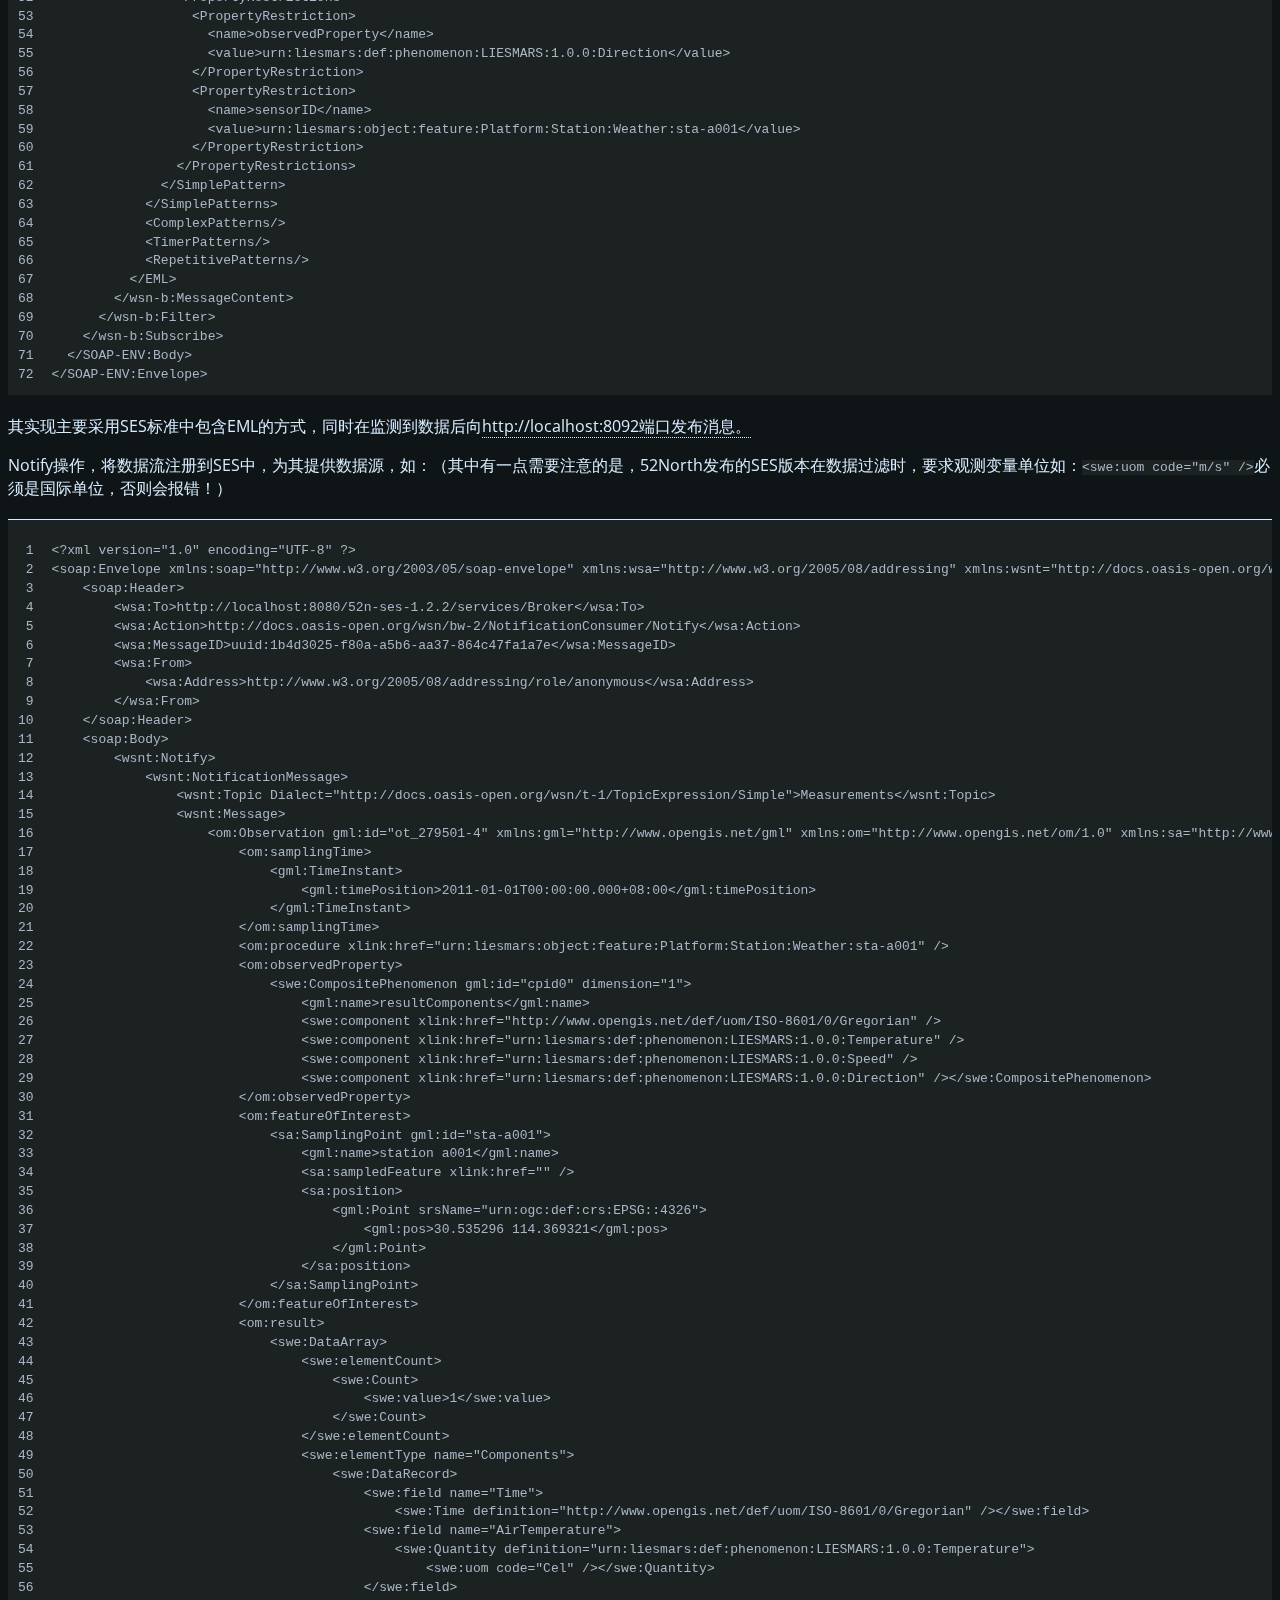
==== commit a1b39415: "Site updated: 2017-06-06 17:28:16" ====
--- a/index.html
+++ b/index.html
@@ -147,8 +147,8 @@
 
     <div class="post-header index">
         <h1 class="title">
-            <a href="/2017/06/02/java多线程问题理解/">
-                java多线程问题理解
+            <a href="/2017/06/02/java synchronized代码块锁定问题测试/">
+                java synchronized代码块锁定问题测试
             </a>
         </h1>
         <div class="post-info">
@@ -162,7 +162,16 @@
 
     
         <div class="content">
-            
+            <p>Java中生产者消费者，消费者多线程并发问题</p>
+<hr>
+<h1 id="synchronized-读写操作锁"><a href="#synchronized-读写操作锁" class="headerlink" title="synchronized 读写操作锁"></a>synchronized 读写操作锁</h1><p>锁的实现必须要实现操作的原子性与可见性，原子性。synchronized是支持同步的java修饰，当一个对象被加入synchronized修饰时，则被修饰部分的代码块在读写过程中对其他线程是否可用呢？是对读写都不可用吗？</p>
+<p>这里我们做一个简单的实验。实验的思想是，生产者生产数据，即数据量增加，消费者当数据量增加到一定程度时，这里以10为上限，开始输出当前线程名称。</p>
+<h2 id="1-当消费者在内部代码部分不使用该对象时，查看执行效率。"><a href="#1-当消费者在内部代码部分不使用该对象时，查看执行效率。" class="headerlink" title="1.    当消费者在内部代码部分不使用该对象时，查看执行效率。"></a>1.    当消费者在内部代码部分不使用该对象时，查看执行效率。</h2><h2 id="2-当消费者代码块内部使用该对象时（读或写），查看输出名称效率。"><a href="#2-当消费者代码块内部使用该对象时（读或写），查看输出名称效率。" class="headerlink" title="2.    当消费者代码块内部使用该对象时（读或写），查看输出名称效率。"></a>2.    当消费者代码块内部使用该对象时（读或写），查看输出名称效率。</h2><p>如果输出名称没有延迟性，则说明当代码块中不涉及该对象操作时，不影响内部其他操作；如果输出线程名称出现明显延迟，则说明无论内部是否使用该对象都产生影响。</p>
+<p>生产者代码：<br><figure class="highlight plain"><table><tr><td class="gutter"><pre><div class="line">1</div><div class="line">2</div><div class="line">3</div><div class="line">4</div><div class="line">5</div><div class="line">6</div><div class="line">7</div><div class="line">8</div><div class="line">9</div><div class="line">10</div><div class="line">11</div><div class="line">12</div><div class="line">13</div></pre></td><td class="code"><pre><div class="line">/**</div><div class="line"> * Created by Yuan on 2017/6/6.</div><div class="line"> */</div><div class="line">public class TestProducer implements Runnable &#123;</div><div class="line"></div><div class="line">    TestStorage testStorage;</div><div class="line">    public TestProducer(TestStorage testStorage)&#123;</div><div class="line">        this.testStorage=testStorage;</div><div class="line">    &#125;</div><div class="line">    public void run() &#123;</div><div class="line">        testStorage.produce();</div><div class="line">    &#125;</div><div class="line">&#125;</div></pre></td></tr></table></figure></p>
+<p>消费者代码：<br><figure class="highlight plain"><table><tr><td class="gutter"><pre><div class="line">1</div><div class="line">2</div><div class="line">3</div><div class="line">4</div><div class="line">5</div><div class="line">6</div><div class="line">7</div><div class="line">8</div><div class="line">9</div><div class="line">10</div><div class="line">11</div><div class="line">12</div></pre></td><td class="code"><pre><div class="line">/**</div><div class="line"> * Created by Yuan on 2017/6/6.</div><div class="line"> */</div><div class="line">public class TestConsumer implements Runnable &#123;</div><div class="line">    TestStorage testStorage;</div><div class="line">    public TestConsumer(TestStorage testStorage)&#123;</div><div class="line">        this.testStorage=testStorage;</div><div class="line">    &#125;</div><div class="line">    public void run() &#123;</div><div class="line">        testStorage.consume();</div><div class="line">    &#125;</div><div class="line">&#125;</div></pre></td></tr></table></figure></p>
+<p>仓库代码：<br><figure class="highlight plain"><table><tr><td class="gutter"><pre><div class="line">1</div><div class="line">2</div><div class="line">3</div><div class="line">4</div><div class="line">5</div><div class="line">6</div><div class="line">7</div><div class="line">8</div><div class="line">9</div><div class="line">10</div><div class="line">11</div><div class="line">12</div><div class="line">13</div><div class="line">14</div><div class="line">15</div><div class="line">16</div><div class="line">17</div><div class="line">18</div><div class="line">19</div><div class="line">20</div><div class="line">21</div><div class="line">22</div><div class="line">23</div><div class="line">24</div><div class="line">25</div><div class="line">26</div><div class="line">27</div><div class="line">28</div><div class="line">29</div><div class="line">30</div><div class="line">31</div><div class="line">32</div><div class="line">33</div><div class="line">34</div><div class="line">35</div><div class="line">36</div><div class="line">37</div><div class="line">38</div><div class="line">39</div><div class="line">40</div><div class="line">41</div><div class="line">42</div><div class="line">43</div><div class="line">44</div></pre></td><td class="code"><pre><div class="line">public class TestStorage &#123;</div><div class="line">    private AtomicInteger atomicInteger=new AtomicInteger(0);</div><div class="line">    public void produce()&#123;</div><div class="line">        synchronized (atomicInteger) &#123;</div><div class="line">            if (atomicInteger.get() != 10)</div><div class="line">                atomicInteger.getAndAdd(1);</div><div class="line">            atomicInteger.notifyAll();</div><div class="line">        &#125;</div><div class="line">    &#125;</div><div class="line">    public void consume()&#123;</div><div class="line">        synchronized (atomicInteger)</div><div class="line">        &#123;</div><div class="line">            while (atomicInteger.get()!=10)&#123;</div><div class="line">                try &#123;</div><div class="line">                    atomicInteger.wait();</div><div class="line">                &#125; catch (InterruptedException e) &#123;</div><div class="line">                    e.printStackTrace();</div><div class="line">                &#125;</div><div class="line">            &#125;</div><div class="line"></div><div class="line">            System.out.println(Thread.currentThread().getName());</div><div class="line">			//1.不使用atomicInteger测试</div><div class="line">            for (int i=0;i&lt;1000000000;i++)&#123;</div><div class="line">                long wo=+i;</div><div class="line">                long ni=wo;</div><div class="line">            &#125;</div><div class="line">//			//2.读取测试</div><div class="line">//			for (int i=0;i&lt;1000000000;i++)&#123;</div><div class="line">//                long wo=atomicInteger.get();</div><div class="line">//                long ni=wo;</div><div class="line">//            &#125;</div><div class="line">//			//3.写入测试</div><div class="line">//			for (int i=0;i&lt;1000000000;i++)&#123;</div><div class="line">//                long wo=atomicInteger.getAndAdd(10);</div><div class="line">//                long ni=wo;</div><div class="line">//            &#125;</div><div class="line">            try &#123;</div><div class="line">                atomicInteger.wait(10000);</div><div class="line">            &#125; catch (InterruptedException e) &#123;</div><div class="line">                e.printStackTrace();</div><div class="line">            &#125;</div><div class="line">        &#125;</div><div class="line">    &#125;</div><div class="line">&#125;</div></pre></td></tr></table></figure></p>
+<p>经测试，在synchronized代码块中间，不使用锁定对象时，可以支持多线程异步并发执行；当使用锁定对象时，无论读写均会锁定该对象。</p>
+
         </div>
     
 
@@ -298,7 +307,7 @@
         <ul>
             
             <li>
-                <a class="footer-post" href="/2017/06/02/java多线程问题理解/">java多线程问题理解</a>
+                <a class="footer-post" href="/2017/06/02/java synchronized代码块锁定问题测试/">java synchronized代码块锁定问题测</a>
             </li>
             
             <li>
